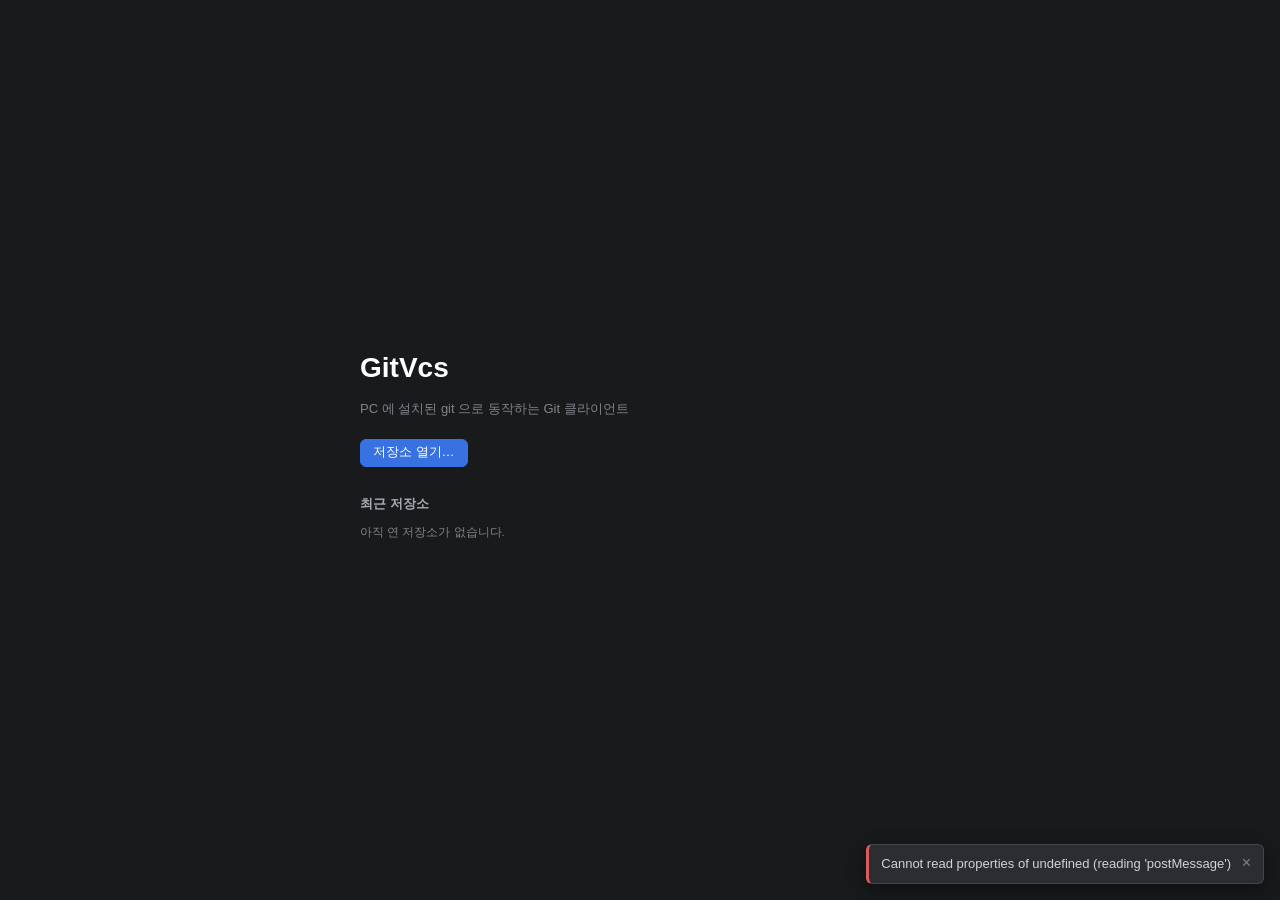
==== ui/index.html @ 4b3fb58c "Phase 4: merge conflict editor and in-progress operations - gitvcs-core: conflict marker parser (dif" ====
<!doctype html>
<html lang="ko" data-theme="dark">
<head>
  <meta charset="utf-8">
  <meta name="viewport" content="width=device-width, initial-scale=1">
  <title>GitVcs</title>
  <link rel="stylesheet" href="app.css">
</head>
<body>
  <!-- 시작 화면: 저장소가 열려 있지 않을 때 -->
  <section id="start" class="start" hidden>
    <div class="start-card">
      <h1>GitVcs</h1>
      <p class="muted">PC 에 설치된 git 으로 동작하는 Git 클라이언트</p>
      <div class="start-actions">
        <button id="start-open" class="btn primary">저장소 열기…</button>
      </div>
      <h2>최근 저장소</h2>
      <ul id="recent-list" class="recent-list"></ul>
      <p id="recent-empty" class="muted small" hidden>아직 연 저장소가 없습니다.</p>
    </div>
  </section>

  <!-- 저장소 화면 -->
  <section id="main" class="main" hidden>
    <header class="toolbar">
      <button id="repo-button" class="tb-repo" title="다른 저장소 열기">
        <span class="tb-label">저장소</span>
        <span id="repo-name" class="tb-value"></span>
      </button>
      <div class="tb-sep"></div>
      <div class="tb-branch" title="지금 브랜치">
        <span class="tb-label">브랜치</span>
        <span id="branch-name" class="tb-value"></span>
      </div>
      <div class="tb-center">
        <button id="act-refresh" class="tb-btn" title="새로고침 (F5)"><span class="ico">⟳</span><span>새로고침</span></button>
        <button id="act-fetch" class="tb-btn" title="원격에서 새 커밋 받아 오기 (작업 트리는 그대로)"><span class="ico">⇣</span><span>페치</span></button>
        <div class="tb-split">
          <button id="act-pull" class="tb-btn" title="풀"><span class="ico">↓</span><span>풀</span><span id="pull-badge" class="tb-badge" hidden></span></button>
          <button id="act-pull-mode" class="tb-caret" title="풀 방식 고르기">▾</button>
        </div>
        <button id="act-push" class="tb-btn" title="푸시"><span class="ico">↑</span><span>푸시</span><span id="push-badge" class="tb-badge" hidden></span></button>
        <div class="tb-sep"></div>
        <button id="act-branch" class="tb-btn" title="지금 커밋에서 새 브랜치"><span class="ico">⑂</span><span>브랜치</span></button>
        <button id="act-stash" class="tb-btn" title="작업 중 변경을 잠시 치워 두기"><span class="ico">⊟</span><span>Stash</span></button>
        <button id="act-pop" class="tb-btn" title="마지막 stash 되돌리기"><span class="ico">⊞</span><span>Pop</span></button>
        <div class="tb-sep"></div>
        <button id="act-terminal" class="tb-btn" title="이 저장소 폴더에서 터미널 열기"><span class="ico">⌨</span><span>터미널</span></button>
        <span id="fetch-info" class="tb-info muted small"></span>
      </div>
      <div class="tb-right">
        <button id="act-theme" class="tb-btn" title="다크·라이트 테마 바꾸기"><span class="ico">◐</span><span>테마</span></button>
      </div>
    </header>

    <div class="op-banner" id="op-banner" hidden></div>
    <div class="workspace">
      <aside class="sidebar" id="sidebar"></aside>
      <div class="splitter" data-split="sidebar"></div>

      <section class="graph-pane">
        <div class="graph-header">
          <div class="col col-refs">브랜치 / 태그</div>
          <div class="col col-graph" id="graph-header-graph">그래프</div>
          <div class="col col-msg">커밋 메시지</div>
          <div class="col col-author">작성자</div>
          <div class="col col-date">날짜</div>
          <div class="col col-sha">SHA</div>
        </div>
        <div class="graph-scroll" id="graph-scroll">
          <div class="graph-sizer" id="graph-sizer">
            <canvas id="graph-canvas"></canvas>
            <div class="graph-rows" id="graph-rows"></div>
          </div>
        </div>
        <div class="graph-empty" id="graph-empty" hidden>아직 커밋이 없습니다. 오른쪽에서 첫 커밋을 만들어 보세요.</div>
        <div class="diff-view" id="diff-view" hidden></div>
        <div class="diff-view merge-view" id="merge-view" hidden></div>
      </section>

      <div class="splitter" data-split="detail"></div>
      <aside class="detail" id="detail"></aside>
    </div>
  </section>

  <div id="toasts" class="toasts"></div>
  <div id="busy" class="busy" hidden><div class="spinner"></div><span id="busy-text"></span></div>

  <script type="module" src="app.js"></script>
</body>
</html>
---- ui/app.css ----
/* 색은 원본 패키지의 Themes/JetBrainsDark.tss·JetBrainsLight.tss 토큰을 그대로 옮겼다. */

:root,
:root[data-theme="dark"] {
  color-scheme: dark;
  --git-bg: #191a1c;
  --git-sidebar-bg: #26282c;
  --git-toolbar-bg: #191a1c;
  --git-header-bg: #26282c;
  --git-list-bg: #26282c;
  --git-text: #d1d3d9;
  --git-text-strong: #ffffff;
  --git-text-muted: #80838a;
  --git-text-secondary: #a8abb2;
  --git-border: #33353b;
  --git-divider: #33353b;
  --git-hover: #33353b;
  --git-pressed: #3c3f45;
  --git-selected: #2a4371;
  --git-selected-text: #d1d3d9;
  --git-current-row: #303238;
  --git-accent: #3871e1;
  --git-accent-hover: #3366cc;
  --git-accent-fg: #7aa7ff;
  --git-menu-bg: #2b2d30;
  --git-menu-border: #43454a;
  --git-menu-shadow: rgba(0, 0, 0, 0.45);
  --git-success: #5fb865;
  --git-warning: #d6ae58;
  --git-danger: #db5c5c;
  --git-success-soft: rgba(95, 184, 101, 0.24);
  --git-danger-soft: rgba(219, 92, 92, 0.26);
  --git-warning-soft: rgba(214, 174, 88, 0.22);
  --git-badge-bg: #33353b;
  --git-field-bg: #26282c;
  --git-field-border: #40434a;
  --git-button-bg: #26282c;
  --git-button-border: #40434a;
  --git-button-hover: #33353b;
  --git-state-modified: #70aeff;
  --git-state-added: #73bd79;
  --git-state-deleted: #80838a;
  --git-state-renamed: #6abec2;
  --git-state-untracked: #e88f89;
  --git-state-conflicted: #f75464;
  --git-state-text: #191a1c;
  --git-graph-bg: #191a1c;
  --git-graph-header-bg: #191a1c;
  --git-graph-header-border: #26282c;
  --git-graph-subject: #b0b3ba;
  --git-graph-date: #b4b7bd;
  --git-graph-pill-text: #ffffff;
  --git-graph-pill-tag: #c79a3a;
  --git-scroll-thumb: rgba(255, 255, 255, 0.18);
  --git-scroll-thumb-hover: rgba(255, 255, 255, 0.30);
  --git-diff-bg: #191a1c;
  --git-diff-added-line: #22352a;
  --git-diff-added-change: #33573c;
  --git-diff-removed-line: #3f2c2c;
  --git-diff-removed-change: #683837;
  --git-diff-hunk: #233042;
  --git-diff-hunk-text: #6f96f0;
  --git-diff-number: #4c4f56;
  --git-diff-text: #bcbec4;
  --git-diff-empty: #202124;
  --git-diff-added-sign: #73bd79;
  --git-diff-removed-sign: #f75464;
  --git-diff-split-border: #26282c;
  --git-count-added: #73bd79;
  --git-count-deleted: #e88f89;
  --git-accent-soft: rgba(56, 113, 225, 0.28);
  --git-menu-hover: #2e436e;
  --git-menu-hover-text: #dfe1e5;
}

:root[data-theme="light"] {
  color-scheme: light;
  --git-bg: #ffffff;
  --git-sidebar-bg: #f7f8fa;
  --git-toolbar-bg: #f7f8fa;
  --git-header-bg: #f7f8fa;
  --git-list-bg: #ffffff;
  --git-text: #000000;
  --git-text-strong: #000000;
  --git-text-muted: #6c707e;
  --git-text-secondary: #4e5260;
  --git-border: #ebecf0;
  --git-divider: #ebecf0;
  --git-hover: #dfe1e5;
  --git-pressed: #d3d5db;
  --git-selected: #d5e1ff;
  --git-selected-text: #000000;
  --git-current-row: #e9ebef;
  --git-accent: #3574f0;
  --git-accent-hover: #3369d6;
  --git-accent-fg: #1d55b8;
  --git-menu-bg: #ffffff;
  --git-menu-border: #dfe1e5;
  --git-menu-shadow: rgba(0, 0, 0, 0.12);
  --git-success: #208a3c;
  --git-warning: #a46704;
  --git-danger: #db3b4b;
  --git-success-soft: rgba(32, 138, 60, 0.12);
  --git-danger-soft: rgba(219, 59, 75, 0.12);
  --git-warning-soft: rgba(164, 103, 4, 0.12);
  --git-badge-bg: #ebecf0;
  --git-field-bg: #ffffff;
  --git-field-border: #c9ccd6;
  --git-button-bg: #ffffff;
  --git-button-border: #c9ccd6;
  --git-button-hover: #f0f1f3;
  --git-state-modified: #3574f0;
  --git-state-added: #208a3c;
  --git-state-deleted: #6c707e;
  --git-state-renamed: #078080;
  --git-state-untracked: #db3b4b;
  --git-state-conflicted: #d81b60;
  --git-state-text: #ffffff;
  --git-graph-bg: #ffffff;
  --git-graph-header-bg: #f7f8fa;
  --git-graph-header-border: #ebecf0;
  --git-graph-subject: #494b57;
  --git-graph-date: #6c707e;
  --git-graph-pill-text: #ffffff;
  --git-graph-pill-tag: #a46704;
  --git-scroll-thumb: rgba(0, 0, 0, 0.18);
  --git-scroll-thumb-hover: rgba(0, 0, 0, 0.30);
  --git-diff-bg: #ffffff;
  --git-diff-added-line: #eaf5ea;
  --git-diff-added-change: #bee6c1;
  --git-diff-removed-line: #fbebeb;
  --git-diff-removed-change: #f5c2c2;
  --git-diff-hunk: #edf3ff;
  --git-diff-hunk-text: #3574f0;
  --git-diff-number: #a8adbd;
  --git-diff-text: #080808;
  --git-diff-empty: #f7f8fa;
  --git-diff-added-sign: #208a3c;
  --git-diff-removed-sign: #db3b4b;
  --git-diff-split-border: #ebecf0;
  --git-count-added: #208a3c;
  --git-count-deleted: #db3b4b;
  --git-accent-soft: rgba(53, 116, 240, 0.12);
  --git-menu-hover: #d5e1ff;
  --git-menu-hover-text: #000000;
}

:root {
  --radius: 6px;
  --radius-small: 4px;
  --col-refs: 180px;
  --col-graph: 64px;
  --col-author: 130px;
  --col-date: 96px;
  --col-sha: 76px;
  --font: -apple-system, BlinkMacSystemFont, "Inter", "Segoe UI", "Malgun Gothic", "Apple SD Gothic Neo", sans-serif;
  --mono: "JetBrains Mono", "SF Mono", Menlo, Consolas, monospace;
}

* { box-sizing: border-box; }

html, body {
  margin: 0;
  height: 100%;
  overflow: hidden;
  background: var(--git-bg);
  color: var(--git-text);
  font: 13px/1.4 var(--font);
  -webkit-font-smoothing: antialiased;
  user-select: none;
  -webkit-user-select: none;
}

[hidden] { display: none !important; }
button { font: inherit; color: inherit; }
input, textarea { font: inherit; user-select: text; -webkit-user-select: text; }
.muted { color: var(--git-text-muted); }
.small { font-size: 11.5px; }
.mono { font-family: var(--mono); font-size: 12px; }
.warning { color: var(--git-warning); background: var(--git-warning-soft); padding: 6px 8px; border-radius: var(--radius-small); }

::-webkit-scrollbar { width: 10px; height: 10px; }
::-webkit-scrollbar-track { background: transparent; }
::-webkit-scrollbar-thumb { background: var(--git-scroll-thumb); border-radius: 5px; border: 2px solid transparent; background-clip: content-box; }
::-webkit-scrollbar-thumb:hover { background-color: var(--git-scroll-thumb-hover); }

/* ── 버튼·입력 ─────────────────────────────────────── */

.btn {
  height: 28px;
  padding: 0 12px;
  border: 1px solid var(--git-button-border);
  border-radius: var(--radius);
  background: var(--git-button-bg);
  cursor: pointer;
  white-space: nowrap;
}
.btn:hover:not(:disabled) { background: var(--git-button-hover); }
.btn:disabled { opacity: 0.45; cursor: default; }
.btn.primary { background: var(--git-accent); border-color: var(--git-accent); color: #fff; }
.btn.primary:hover:not(:disabled) { background: var(--git-accent-hover); }
.btn.small { height: 22px; padding: 0 8px; font-size: 11.5px; border-radius: var(--radius-small); }
.btn.success { color: var(--git-success); border-color: var(--git-success-soft); background: var(--git-success-soft); }
.btn.danger { color: var(--git-danger); border-color: var(--git-danger-soft); background: var(--git-danger-soft); }
.btn.wide { width: 100%; height: 32px; }
.link { border: 0; background: none; color: var(--git-accent-fg); cursor: pointer; padding: 0 4px; }

.field {
  width: 100%;
  padding: 6px 8px;
  border: 1px solid var(--git-field-border);
  border-radius: var(--radius);
  background: var(--git-field-bg);
  color: var(--git-text);
  outline: none;
  resize: vertical;
}
.field:focus { border-color: var(--git-accent); box-shadow: 0 0 0 1px var(--git-accent); }
.check { display: inline-flex; align-items: center; gap: 6px; cursor: pointer; font-size: 12px; }

/* ── 시작 화면 ─────────────────────────────────────── */

.start { height: 100%; display: flex; align-items: center; justify-content: center; }
.start-card { width: 560px; max-width: calc(100% - 32px); }
.start-card h1 { font-size: 28px; margin: 0 0 4px; color: var(--git-text-strong); }
.start-card h2 { font-size: 13px; margin: 28px 0 8px; color: var(--git-text-secondary); font-weight: 600; }
.start-actions { margin-top: 20px; display: flex; gap: 8px; }
.recent-list { list-style: none; margin: 0; padding: 0; border: 1px solid var(--git-border); border-radius: var(--radius); max-height: 420px; overflow: auto; }
.recent-list:empty { display: none; }
.recent-item { display: flex; align-items: center; gap: 10px; padding: 8px 10px; cursor: pointer; border-bottom: 1px solid var(--git-divider); }
.recent-item:last-child { border-bottom: 0; }
.recent-item:hover { background: var(--git-hover); }
.recent-icon { width: 28px; height: 28px; flex: none; border-radius: var(--radius); background: var(--git-accent); color: #fff; display: grid; place-items: center; font-weight: 700; }
.recent-text { flex: 1; min-width: 0; }
.recent-name { font-weight: 600; }
.recent-path { overflow: hidden; text-overflow: ellipsis; white-space: nowrap; }
.recent-remove { visibility: hidden; border: 0; background: none; color: var(--git-text-muted); font-size: 16px; cursor: pointer; width: 24px; height: 24px; border-radius: var(--radius-small); }
.recent-item:hover .recent-remove { visibility: visible; }
.recent-remove:hover { background: var(--git-pressed); color: var(--git-text); }

/* ── 저장소 화면 배치 ───────────────────────────────── */

.main { height: 100%; display: flex; flex-direction: column; }

.toolbar {
  height: 52px;
  flex: none;
  display: flex;
  align-items: center;
  gap: 6px;
  padding: 0 10px;
  background: var(--git-toolbar-bg);
  border-bottom: 1px solid var(--git-border);
}
.tb-repo, .tb-branch { display: flex; flex-direction: column; justify-content: center; padding: 4px 10px; border-radius: var(--radius); min-width: 0; }
.tb-repo { border: 0; background: none; cursor: pointer; text-align: left; }
.tb-repo:hover { background: var(--git-hover); }
.tb-label { font-size: 10.5px; color: var(--git-text-muted); }
.tb-value { font-weight: 600; color: var(--git-text-strong); white-space: nowrap; overflow: hidden; text-overflow: ellipsis; max-width: 240px; }
.tb-sep { width: 1px; height: 28px; background: var(--git-border); }
.tb-center { flex: 1; display: flex; justify-content: center; gap: 2px; }
.tb-right { display: flex; gap: 2px; }
.tb-btn {
  position: relative;
  display: flex; flex-direction: column; align-items: center; justify-content: center;
  min-width: 56px; height: 44px; padding: 0 8px;
  border: 0; border-radius: var(--radius); background: none; cursor: pointer;
  font-size: 11px; color: var(--git-text-secondary);
}
.tb-btn .ico { font-size: 17px; line-height: 20px; color: var(--git-text); }
.tb-btn:hover:not(:disabled) { background: var(--git-hover); }
.tb-btn:disabled { opacity: 0.4; cursor: default; }
.tb-badge { position: absolute; top: 2px; right: 0; padding: 0 5px; border-radius: 8px; background: var(--git-accent); color: #fff; font-size: 10px; line-height: 15px; }

.workspace { flex: 1; min-height: 0; display: flex; }
.sidebar { width: 220px; flex: none; overflow: auto; background: var(--git-sidebar-bg); padding: 8px 0; }
.detail { width: 380px; flex: none; overflow: hidden; display: flex; flex-direction: column; background: var(--git-sidebar-bg); }
.splitter { width: 1px; flex: none; background: var(--git-border); cursor: col-resize; position: relative; }
.splitter::after { content: ""; position: absolute; inset: 0 -3px; }

/* ── 사이드바 ─────────────────────────────────────── */

.side-group { margin-bottom: 10px; }
.side-title { display: flex; align-items: center; gap: 6px; padding: 4px 14px; font-size: 11px; font-weight: 600; color: var(--git-text-muted); text-transform: uppercase; letter-spacing: 0.04em; }
.count { display: inline-block; min-width: 18px; padding: 0 5px; border-radius: 8px; background: var(--git-badge-bg); color: var(--git-text-secondary); font-size: 10.5px; text-align: center; font-weight: 600; letter-spacing: 0; }
.side-item { display: flex; align-items: center; gap: 8px; padding: 3px 14px 3px 20px; cursor: pointer; white-space: nowrap; }
.side-item:hover { background: var(--git-hover); }
.side-item.current { font-weight: 600; color: var(--git-text-strong); }
.side-dot { width: 8px; height: 8px; border-radius: 50%; flex: none; }
.side-name { flex: 1; overflow: hidden; text-overflow: ellipsis; }
.side-check { color: var(--git-success); }

/* ── 커밋 그래프 ─────────────────────────────────────── */

.graph-pane { flex: 1; min-width: 0; display: flex; flex-direction: column; background: var(--git-graph-bg); position: relative; }
.graph-header, .grow {
  display: grid;
  grid-template-columns: var(--col-refs) var(--col-graph) minmax(120px, 1fr) var(--col-author) var(--col-date) var(--col-sha);
}
.graph-header { height: 28px; flex: none; align-items: center; background: var(--git-graph-header-bg); border-bottom: 1px solid var(--git-graph-header-border); font-size: 11px; color: var(--git-text-muted); }
.graph-header .col { padding: 0 8px; white-space: nowrap; overflow: hidden; }
.graph-scroll { flex: 1; overflow: auto; position: relative; outline: none; }
.graph-sizer { position: relative; min-height: 100%; }
#graph-canvas { position: sticky; top: 0; left: 0; display: block; pointer-events: none; z-index: 1; }
.graph-rows { position: absolute; inset: 0; }
.grow { position: absolute; left: 0; right: 0; height: 32px; align-items: center; cursor: default; }
.grow:hover { background: var(--git-hover); }
.grow.selected { background: var(--git-selected); color: var(--git-selected-text); }
.grow .col { padding: 0 8px; white-space: nowrap; overflow: hidden; text-overflow: ellipsis; }
.grow .col-msg { color: var(--git-graph-subject); }
.grow.selected .col-msg, .grow.head .col-msg { color: var(--git-text-strong); }
.grow .col-author, .grow .col-sha { color: var(--git-text-muted); }
.grow .col-date { color: var(--git-graph-date); font-size: 12px; }
.grow.wip .col-msg { display: flex; gap: 10px; align-items: center; }
.wip-label { color: var(--git-text-muted); font-style: italic; }
.wip-count { padding: 1px 7px; border-radius: 9px; background: var(--git-badge-bg); color: var(--git-text-secondary); font-size: 11px; }
.graph-empty { position: absolute; top: 120px; left: 0; right: 0; text-align: center; color: var(--git-text-muted); pointer-events: none; }

.col-refs { display: flex; align-items: center; gap: 4px; }
.ref-pill {
  --pill: var(--git-accent);
  max-width: 140px; overflow: hidden; text-overflow: ellipsis; white-space: nowrap;
  padding: 1px 7px; border-radius: var(--radius-small);
  border: 1px solid var(--pill);
  background: color-mix(in srgb, var(--pill) 30%, transparent);
  color: var(--git-text-strong); font-size: 11.5px; line-height: 17px;
}
.ref-head { background: var(--pill); color: #fff; font-weight: 600; }
.ref-tag { border-color: var(--git-graph-pill-tag); background: color-mix(in srgb, var(--git-graph-pill-tag) 25%, transparent); }
.ref-more { font-size: 11px; color: var(--git-text-muted); }

/* ── 오른쪽 패널: 스테이징 ───────────────────────────── */

.panel-title { flex: none; display: flex; justify-content: space-between; align-items: baseline; padding: 10px 12px 8px; font-weight: 600; border-bottom: 1px solid var(--git-divider); }
.detail > .warning { margin: 8px 12px 0; }
.staging-lists { flex: 1; min-height: 0; display: flex; flex-direction: column; }
.stage-section { flex: 1; min-height: 80px; display: flex; flex-direction: column; border-bottom: 1px solid var(--git-divider); }
.stage-header { flex: none; display: flex; align-items: center; justify-content: space-between; padding: 6px 12px; }
.stage-title { display: flex; align-items: center; gap: 6px; font-weight: 600; font-size: 12px; }
.stage-files { flex: 1; overflow: auto; padding-bottom: 4px; }
.empty { padding: 8px 12px; }
.file-row { display: flex; align-items: center; gap: 6px; height: 26px; padding: 0 8px 0 12px; white-space: nowrap; }
.file-row:hover { background: var(--git-hover); }
.state-badge { width: 16px; height: 16px; flex: none; border-radius: 3px; display: grid; place-items: center; font-size: 10px; font-weight: 700; color: var(--git-state-text); }
.state-modified { background: var(--git-state-modified); }
.state-added { background: var(--git-state-added); }
.state-deleted { background: var(--git-state-deleted); }
.state-renamed { background: var(--git-state-renamed); }
.state-untracked { background: var(--git-state-untracked); }
.state-conflicted { background: var(--git-state-conflicted); }
.file-name { flex: none; max-width: 60%; overflow: hidden; text-overflow: ellipsis; }
.file-dir { flex: 1; min-width: 0; overflow: hidden; text-overflow: ellipsis; color: var(--git-text-muted); font-size: 11.5px; direction: rtl; text-align: left; }
/* visibility 로 숨기면 마우스가 막 올라온 첫 클릭이 버튼에 닿지 않는다 — 투명하게만 둔다. */
.row-action { opacity: 0; flex: none; height: 20px; padding: 0 8px; border-radius: var(--radius-small); border: 0; cursor: pointer; font-size: 11px; }
.row-action.success { background: var(--git-success); color: #fff; }
.row-action.danger { background: var(--git-danger); color: #fff; }
.file-row:hover .row-action, .row-action:focus-visible { opacity: 1; }

.commit-box { flex: none; display: flex; flex-direction: column; gap: 8px; padding: 10px 12px 12px; border-top: 1px solid var(--git-border); }
.commit-box-title { display: flex; justify-content: space-between; align-items: center; font-weight: 600; }
.summary-wrap { position: relative; }
.summary-wrap .field { padding-right: 36px; }
.counter { position: absolute; right: 8px; top: 7px; }

/* ── 오른쪽 패널: 커밋 정보 ───────────────────────────── */

.commit-detail { flex: 1; overflow: auto; padding: 12px; display: flex; flex-direction: column; gap: 10px; }
.detail-subject { margin: 0; font-size: 15px; color: var(--git-text-strong); user-select: text; -webkit-user-select: text; }
.detail-body { margin: 0; white-space: pre-wrap; font: inherit; color: var(--git-text-secondary); user-select: text; -webkit-user-select: text; }
.detail-author { display: flex; align-items: center; gap: 10px; }
.avatar { width: 32px; height: 32px; border-radius: 50%; color: #fff; display: grid; place-items: center; font-weight: 700; font-size: 12px; flex: none; }
.commit-detail .stage-header { padding: 6px 0 0; }
.commit-detail .file-row { padding-left: 0; }

/* ── 알림·작업 중 ───────────────────────────────────── */

.toasts { position: fixed; right: 16px; bottom: 16px; display: flex; flex-direction: column; gap: 8px; z-index: 10; max-width: min(480px, calc(100% - 32px)); }
.toast { position: relative; padding: 10px 32px 10px 12px; border-radius: var(--radius); background: var(--git-menu-bg); border: 1px solid var(--git-menu-border); box-shadow: 0 6px 20px var(--git-menu-shadow); user-select: text; -webkit-user-select: text; }
.toast.error { border-left: 3px solid var(--git-danger); }
.toast.success { border-left: 3px solid var(--git-success); }
.toast-text { white-space: pre-wrap; word-break: break-word; max-height: 200px; overflow: auto; }
.toast-hint { margin-top: 6px; color: var(--git-warning); font-size: 12px; }
.toast-close { position: absolute; top: 6px; right: 6px; border: 0; background: none; cursor: pointer; color: var(--git-text-muted); font-size: 16px; }

.busy { position: fixed; left: 50%; top: 62px; transform: translateX(-50%); display: flex; align-items: center; gap: 8px; padding: 6px 12px; border-radius: 16px; background: var(--git-menu-bg); border: 1px solid var(--git-menu-border); box-shadow: 0 4px 12px var(--git-menu-shadow); z-index: 10; font-size: 12px; }
.spinner { width: 12px; height: 12px; border-radius: 50%; border: 2px solid var(--git-text-muted); border-top-color: var(--git-accent); animation: spin 0.8s linear infinite; }
@keyframes spin { to { transform: rotate(360deg); } }

/* ── 2단계: 도구 막대 페치·풀 ─────────────────────────── */

.tb-split { display: flex; align-items: stretch; }
.tb-caret { width: 16px; border: 0; background: none; border-radius: var(--radius); cursor: pointer; color: var(--git-text-muted); font-size: 10px; }
.tb-caret:hover:not(:disabled) { background: var(--git-hover); }
.tb-caret:disabled { opacity: 0.4; }
.tb-info { align-self: center; padding: 0 6px; white-space: nowrap; }
.warning-text { color: var(--git-warning); }
.error-text { color: var(--git-danger); white-space: pre-wrap; }
.file-row { cursor: default; }
.file-row.active { background: var(--git-selected); color: var(--git-selected-text); }
.row-action.plain { background: var(--git-badge-bg); color: var(--git-text-secondary); margin-right: 2px; }
.btn.tiny { height: 19px; padding: 0 7px; font-size: 11px; border-radius: var(--radius-small); }
.btn.danger-strong { background: var(--git-danger); border-color: var(--git-danger); color: #fff; }
.icon-btn { width: 26px; height: 26px; border: 0; border-radius: var(--radius); background: none; cursor: pointer; color: var(--git-text-muted); }
.icon-btn:hover { background: var(--git-hover); color: var(--git-text); }

/* ── diff 보기 ──────────────────────────────────────── */

.diff-view { position: absolute; inset: 0; z-index: 3; display: flex; flex-direction: column; background: var(--git-diff-bg); }
.diff-header { flex: none; display: flex; align-items: center; justify-content: space-between; gap: 10px; padding: 6px 10px; border-bottom: 1px solid var(--git-border); background: var(--git-header-bg); }
.diff-title { display: flex; align-items: center; gap: 8px; min-width: 0; }
.diff-mode { flex: none; padding: 1px 7px; border-radius: var(--radius-small); font-size: 11px; font-weight: 600; background: var(--git-badge-bg); }
.mode-unstaged { color: var(--git-warning); }
.mode-staged { color: var(--git-success); }
.mode-commit { color: var(--git-accent-fg); }
.diff-path { font-weight: 600; overflow: hidden; text-overflow: ellipsis; white-space: nowrap; direction: rtl; text-align: left; }
.diff-count { flex: none; font-family: var(--mono); font-size: 12px; }
.diff-count .plus { color: var(--git-count-added); }
.diff-count .minus { color: var(--git-count-deleted); }
.diff-tools { flex: none; display: flex; align-items: center; gap: 6px; }
.seg { display: flex; border: 1px solid var(--git-button-border); border-radius: var(--radius); overflow: hidden; }
.seg button { height: 22px; padding: 0 9px; border: 0; background: var(--git-button-bg); cursor: pointer; font-size: 11.5px; }
.seg button.on { background: var(--git-accent); color: #fff; }
.diff-selection { flex: none; display: flex; align-items: center; gap: 6px; min-height: 30px; padding: 4px 10px; border-bottom: 1px solid var(--git-divider); }
.diff-empty { padding: 24px; text-align: center; }
.diff-body { flex: 1; overflow: auto; font-family: var(--mono); font-size: 12.5px; line-height: 20px; color: var(--git-diff-text); tab-size: 4; user-select: text; -webkit-user-select: text; }
.diff-body .ln { flex: none; width: 48px; padding-right: 8px; text-align: right; color: var(--git-diff-number); user-select: none; -webkit-user-select: none; }
.diff-body .mk { flex: none; width: 16px; text-align: center; user-select: none; -webkit-user-select: none; }
.diff-body .tx { white-space: pre; padding-right: 16px; }
.dl { display: flex; min-width: max-content; }
.dl-hunk { display: flex; align-items: center; justify-content: space-between; gap: 12px; min-width: 100%; padding: 2px 10px; background: var(--git-diff-hunk); color: var(--git-diff-hunk-text); position: sticky; left: 0; }
.hunk-text { white-space: pre; overflow: hidden; text-overflow: ellipsis; }
.hunk-actions { display: flex; gap: 4px; font-family: var(--font); }
.dl.dl-added, .tx.dl-added, .ln.dl-added { background: var(--git-diff-added-line); }
.dl.dl-removed, .tx.dl-removed, .ln.dl-removed { background: var(--git-diff-removed-line); }
.dl-added .mk { color: var(--git-diff-added-sign); }
.dl-removed .mk { color: var(--git-diff-removed-sign); }
.dl-added .chg, .tx.dl-added .chg { background: var(--git-diff-added-change); border-radius: 2px; }
.dl-removed .chg, .tx.dl-removed .chg { background: var(--git-diff-removed-change); border-radius: 2px; }
.dl-meta { color: var(--git-text-muted); font-style: italic; }
[data-i] { cursor: pointer; }
.dl[data-i]:hover, .tx[data-i]:hover { filter: brightness(1.15); }
.dl.picked, .tx.picked { box-shadow: inset 3px 0 0 var(--git-accent); background-image: linear-gradient(var(--git-accent-soft), var(--git-accent-soft)); }
.diff-body.split { display: block; }
.sl { display: grid; grid-template-columns: 48px minmax(0, 1fr) 48px minmax(0, 1fr); }
.sl.dl-hunk { display: flex; }
.sl .tx { overflow: hidden; text-overflow: ellipsis; }
.sl > .ln:nth-child(3) { border-left: 1px solid var(--git-diff-split-border); }
.sx-empty { background: var(--git-diff-empty); }

/* ── 창·메뉴 ─────────────────────────────────────────── */

.modal-backdrop { position: fixed; inset: 0; z-index: 20; display: grid; place-items: center; background: rgba(0, 0, 0, 0.35); }
.modal { width: 440px; max-width: calc(100% - 32px); max-height: calc(100% - 48px); overflow: auto; display: flex; flex-direction: column; gap: 12px; padding: 18px; border-radius: 10px; background: var(--git-menu-bg); border: 1px solid var(--git-menu-border); box-shadow: 0 12px 40px var(--git-menu-shadow); }
.modal-title { font-size: 15px; font-weight: 700; color: var(--git-text-strong); }
.modal-message { white-space: pre-wrap; word-break: break-word; color: var(--git-text-secondary); user-select: text; -webkit-user-select: text; }
.modal-field { display: flex; flex-direction: column; gap: 4px; }
.modal-label { font-size: 12px; font-weight: 600; }
.modal-check { margin: 2px 0; }
.modal-error { color: var(--git-danger); font-size: 12px; }
.modal-actions { display: flex; justify-content: flex-end; gap: 8px; margin-top: 4px; }
select.field { height: 30px; }
.menu { position: fixed; z-index: 30; min-width: 200px; padding: 4px; border-radius: 8px; background: var(--git-menu-bg); border: 1px solid var(--git-menu-border); box-shadow: 0 8px 24px var(--git-menu-shadow); }
.menu-item { display: block; width: 100%; text-align: left; padding: 5px 10px; border: 0; border-radius: 5px; background: none; cursor: pointer; white-space: nowrap; }
.menu-item:hover:not(:disabled) { background: var(--git-menu-hover); color: var(--git-menu-hover-text); }
.menu-item:disabled { opacity: 0.4; cursor: default; }
.menu-item.danger { color: var(--git-danger); }
.menu-sep { height: 1px; margin: 4px 6px; background: var(--git-menu-border); }

/* ── 3단계: 사이드바 ─────────────────────────────────── */

.side-title { cursor: pointer; user-select: none; }
.side-title:hover { color: var(--git-text); }
.chev { width: 10px; display: inline-block; font-size: 9px; }
.side-add { margin-left: auto; width: 18px; height: 18px; border: 0; border-radius: 4px; background: none; color: var(--git-text-muted); cursor: pointer; font-size: 14px; line-height: 16px; }
.side-add:hover { background: var(--git-hover); color: var(--git-text); }
.side-group .side-group { margin: 0; }
.side-group .side-group .side-title { padding-left: 24px; text-transform: none; letter-spacing: 0; }
.side-track { display: flex; gap: 4px; font-size: 11px; }
.side-track .ahead { color: var(--git-success); }
.side-track .behind { color: var(--git-warning); }
.side-track .gone { color: var(--git-danger); }
.side-empty { padding: 2px 24px; }

/* ── 4단계: 병합 충돌 ─────────────────────────────────── */

.op-banner { flex: none; display: flex; align-items: center; gap: 8px; padding: 6px 12px; background: var(--git-warning-soft); border-bottom: 1px solid var(--git-border); }
.op-text { flex: 1; min-width: 0; }
.op-text strong { color: var(--git-warning); margin-right: 4px; }
.row-action.conflict { background: var(--git-state-conflicted); color: #fff; opacity: 1; }
.mode-conflict { color: var(--git-state-conflicted); }
.merge-view { display: flex; flex-direction: column; }
.merge-top { flex: 1.2; min-height: 0; display: grid; grid-template-columns: 1fr 1fr; border-bottom: 1px solid var(--git-border); }
.merge-bottom { flex: 1; min-height: 0; display: flex; flex-direction: column; }
.mpane { min-width: 0; min-height: 0; display: flex; flex-direction: column; }
.pane-a { border-right: 1px solid var(--git-border); }
.mpane-title { flex: none; padding: 4px 10px; font-size: 11.5px; font-weight: 600; color: var(--git-text-secondary); background: var(--git-header-bg); border-bottom: 1px solid var(--git-divider); }
.pane-a .mpane-title { color: var(--git-accent-fg); }
.pane-b .mpane-title { color: var(--git-success); }
.mpane-body { flex: 1; overflow: auto; font-family: var(--mono); font-size: 12.5px; line-height: 20px; }
.mrow { display: flex; min-height: 20px; white-space: pre; min-width: max-content; }
.mrow.common { color: var(--git-text-muted); padding-left: 22px; }
.mrow.mhead { position: sticky; left: 0; gap: 10px; align-items: center; padding: 1px 8px; font-family: var(--font); font-size: 11.5px; background: var(--git-diff-hunk); color: var(--git-diff-hunk-text); border-top: 1px solid var(--git-border); }
.mrow.mhead.current { box-shadow: inset 3px 0 0 var(--git-warning); }
.morder { color: var(--git-warning); }
.mrow.mline { cursor: pointer; }
.mrow.mline:hover { filter: brightness(1.2); }
.side-a.mline { background: color-mix(in srgb, var(--git-accent) 10%, transparent); }
.side-b.mline { background: color-mix(in srgb, var(--git-success) 10%, transparent); }
.side-a.mline.on { background: color-mix(in srgb, var(--git-accent) 30%, transparent); }
.side-b.mline.on { background: color-mix(in srgb, var(--git-success) 30%, transparent); }
.mrow.pad { background: var(--git-diff-empty); }
.mmark { width: 22px; flex: none; text-align: center; color: var(--git-text-strong); }
.moutput { flex: 1; width: 100%; resize: none; border: 0; outline: none; padding: 6px 10px; background: var(--git-diff-bg); color: var(--git-diff-text); font-family: var(--mono); font-size: 12.5px; line-height: 20px; white-space: pre; tab-size: 4; }
.merge-simple { padding: 32px; display: flex; flex-direction: column; gap: 6px; align-items: flex-start; }
.merge-simple-actions { display: flex; gap: 8px; margin-top: 8px; }
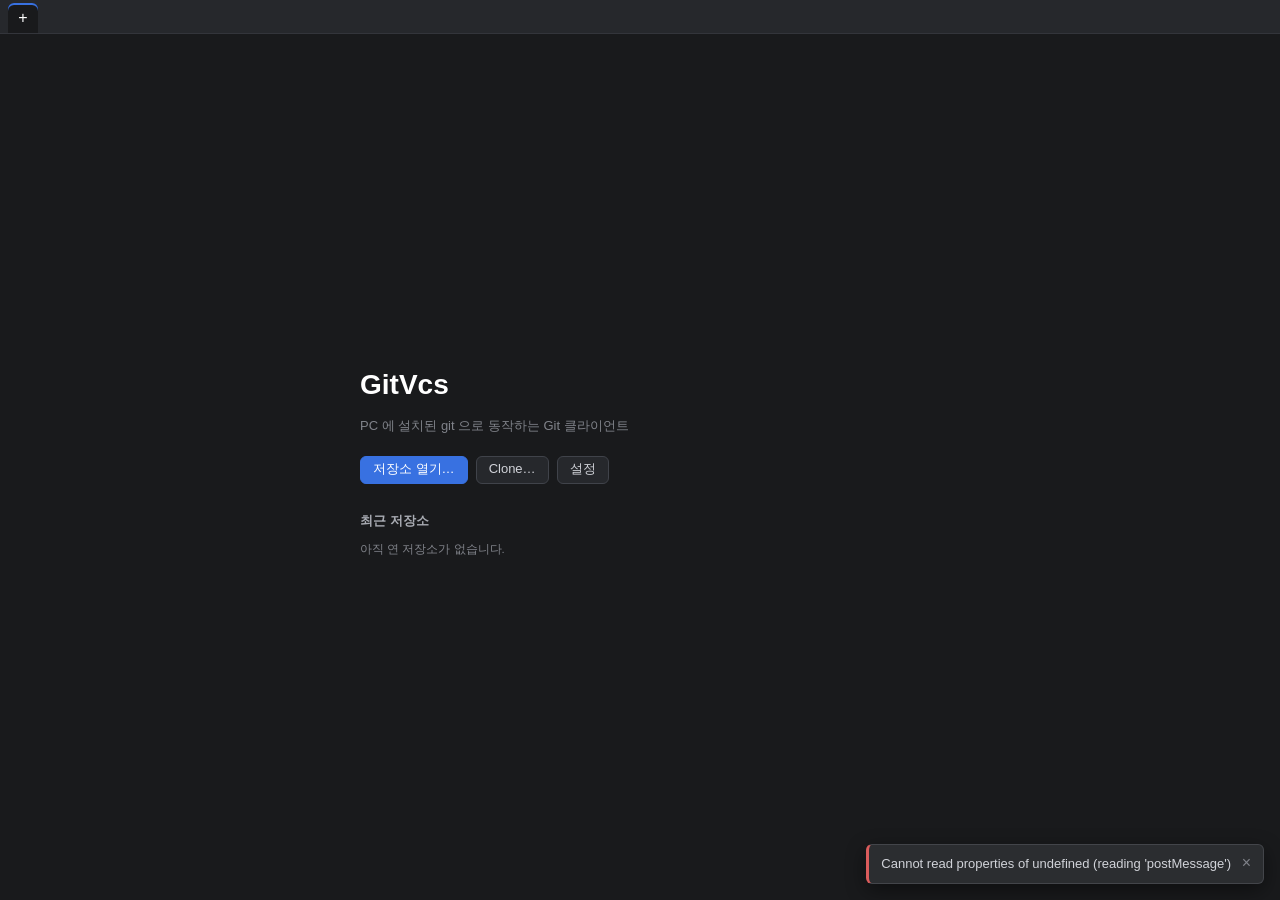
==== commit b61a3c6c: "Phase 5: repository tabs, clone, settings with SSL, remote login - gitvcs-core: login module ported " ====
--- a/ui/index.html
+++ b/ui/index.html
@@ -7,6 +7,7 @@
   <link rel="stylesheet" href="app.css">
 </head>
 <body>
+  <nav id="tabs" class="tabs"></nav>
   <!-- 시작 화면: 저장소가 열려 있지 않을 때 -->
   <section id="start" class="start" hidden>
     <div class="start-card">
@@ -14,6 +15,8 @@
       <p class="muted">PC 에 설치된 git 으로 동작하는 Git 클라이언트</p>
       <div class="start-actions">
         <button id="start-open" class="btn primary">저장소 열기…</button>
+        <button id="start-clone" class="btn">Clone…</button>
+        <button id="start-settings" class="btn">설정</button>
       </div>
       <h2>최근 저장소</h2>
       <ul id="recent-list" class="recent-list"></ul>
@@ -50,6 +53,7 @@
         <span id="fetch-info" class="tb-info muted small"></span>
       </div>
       <div class="tb-right">
+        <button id="act-settings" class="tb-btn" title="설정 (SSL 인증서·풀 방식·자동 페치…)"><span class="ico">⚙</span><span>설정</span></button>
         <button id="act-theme" class="tb-btn" title="다크·라이트 테마 바꾸기"><span class="ico">◐</span><span>테마</span></button>
       </div>
     </header>
--- a/ui/app.css
+++ b/ui/app.css
@@ -513,3 +513,29 @@
 .moutput { flex: 1; width: 100%; resize: none; border: 0; outline: none; padding: 6px 10px; background: var(--git-diff-bg); color: var(--git-diff-text); font-family: var(--mono); font-size: 12.5px; line-height: 20px; white-space: pre; tab-size: 4; }
 .merge-simple { padding: 32px; display: flex; flex-direction: column; gap: 6px; align-items: flex-start; }
 .merge-simple-actions { display: flex; gap: 8px; margin-top: 8px; }
+
+/* ── 5단계: 탭·설정·clone·로그인 ─────────────────────── */
+
+body { display: flex; flex-direction: column; }
+.start, .main { flex: 1; min-height: 0; height: auto; }
+.tabs { flex: none; display: flex; align-items: flex-end; gap: 2px; height: 34px; padding: 4px 8px 0; background: var(--git-sidebar-bg); border-bottom: 1px solid var(--git-border); overflow-x: auto; }
+.tabs:empty { display: none; }
+.tab { display: flex; align-items: center; gap: 6px; max-width: 220px; height: 30px; padding: 0 6px 0 12px; border-radius: 6px 6px 0 0; color: var(--git-text-secondary); cursor: default; }
+.tab:hover { background: var(--git-hover); }
+.tab.active { background: var(--git-bg); color: var(--git-text-strong); font-weight: 600; box-shadow: inset 0 2px 0 var(--git-accent); }
+.tab-name { overflow: hidden; text-overflow: ellipsis; white-space: nowrap; }
+.tab-close { width: 18px; height: 18px; border: 0; border-radius: 4px; background: none; color: var(--git-text-muted); cursor: pointer; visibility: hidden; }
+.tab:hover .tab-close, .tab.active .tab-close { visibility: visible; }
+.tab-close:hover { background: var(--git-pressed); color: var(--git-text); }
+.tab-new { width: 30px; height: 30px; border: 0; border-radius: 6px 6px 0 0; background: none; color: var(--git-text-muted); cursor: pointer; font-size: 16px; }
+.tab-new:hover { background: var(--git-hover); }
+.tab-new.active { background: var(--git-bg); color: var(--git-text-strong); box-shadow: inset 0 2px 0 var(--git-accent); }
+.row { display: flex; gap: 6px; align-items: center; }
+.row > .field { flex: 1; min-width: 0; }
+.modal.wide { width: 560px; }
+.modal.settings { width: 640px; max-height: calc(100% - 48px); }
+.settings-body { overflow: auto; display: flex; flex-direction: column; gap: 18px; padding-right: 4px; }
+.settings-section { display: flex; flex-direction: column; gap: 8px; }
+.settings-section h3 { margin: 0; font-size: 13px; color: var(--git-text-strong); border-bottom: 1px solid var(--git-divider); padding-bottom: 4px; }
+.success-text { color: var(--git-success); }
+input.field[readonly] { color: var(--git-text-secondary); background: var(--git-badge-bg); }
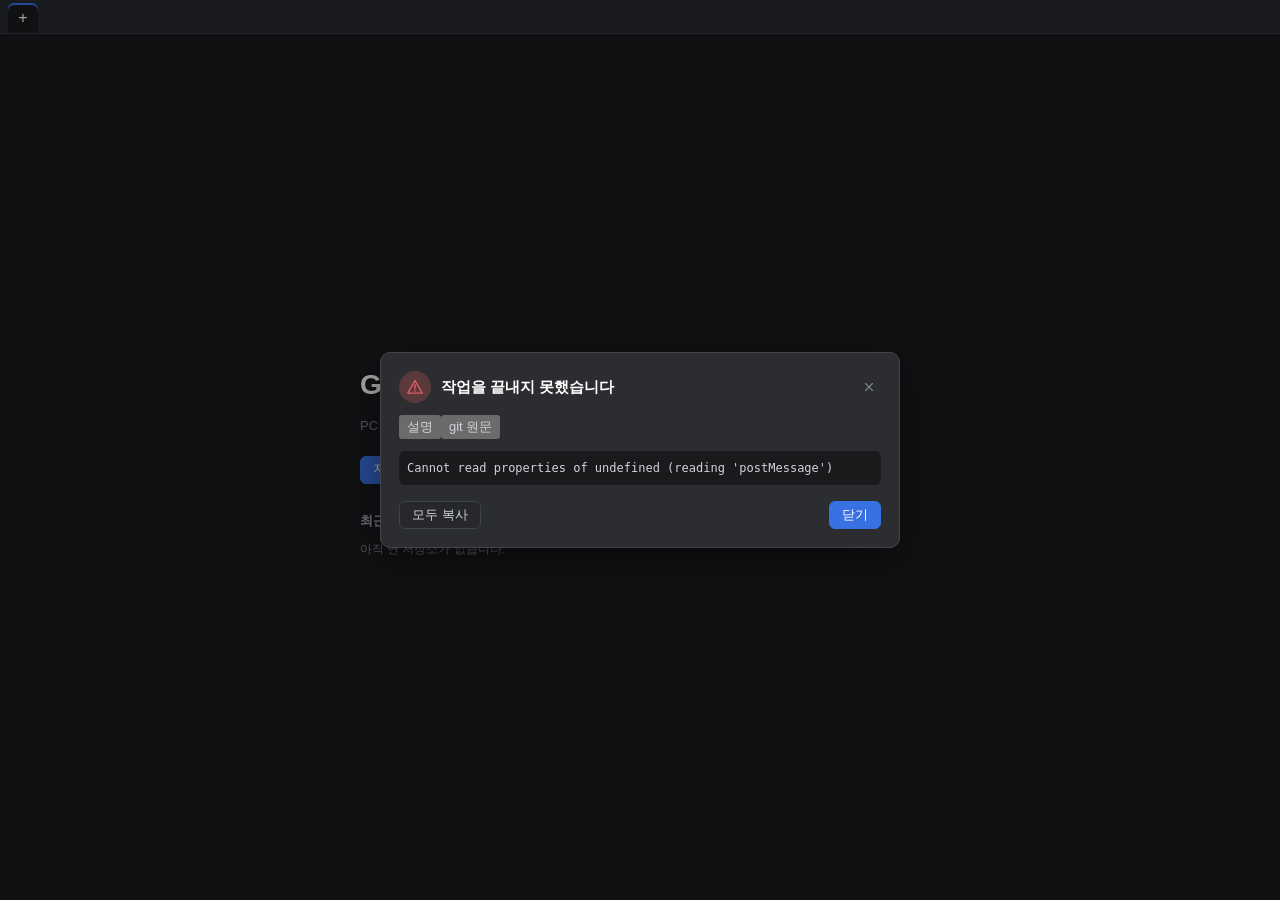
==== commit 2e4511d2: "1.0.0 M1-M5: graph, frame, staging/diff, tools, layouts; GitHub core M1 commit graph - Port GitGraph" ====
--- a/ui/index.html
+++ b/ui/index.html
@@ -13,6 +13,7 @@
     <div class="start-card">
       <h1>GitVcs</h1>
       <p class="muted">PC 에 설치된 git 으로 동작하는 Git 클라이언트</p>
+      <div class="notice" id="start-notice" hidden></div>
       <div class="start-actions">
         <button id="start-open" class="btn primary">저장소 열기…</button>
         <button id="start-clone" class="btn">Clone…</button>
@@ -26,66 +27,34 @@
 
   <!-- 저장소 화면 -->
   <section id="main" class="main" hidden>
-    <header class="toolbar">
-      <button id="repo-button" class="tb-repo" title="다른 저장소 열기">
-        <span class="tb-label">저장소</span>
-        <span id="repo-name" class="tb-value"></span>
-      </button>
-      <div class="tb-sep"></div>
-      <div class="tb-branch" title="지금 브랜치">
-        <span class="tb-label">브랜치</span>
-        <span id="branch-name" class="tb-value"></span>
-      </div>
-      <div class="tb-center">
-        <button id="act-refresh" class="tb-btn" title="새로고침 (F5)"><span class="ico">⟳</span><span>새로고침</span></button>
-        <button id="act-fetch" class="tb-btn" title="원격에서 새 커밋 받아 오기 (작업 트리는 그대로)"><span class="ico">⇣</span><span>페치</span></button>
-        <div class="tb-split">
-          <button id="act-pull" class="tb-btn" title="풀"><span class="ico">↓</span><span>풀</span><span id="pull-badge" class="tb-badge" hidden></span></button>
-          <button id="act-pull-mode" class="tb-caret" title="풀 방식 고르기">▾</button>
-        </div>
-        <button id="act-push" class="tb-btn" title="푸시"><span class="ico">↑</span><span>푸시</span><span id="push-badge" class="tb-badge" hidden></span></button>
-        <div class="tb-sep"></div>
-        <button id="act-branch" class="tb-btn" title="지금 커밋에서 새 브랜치"><span class="ico">⑂</span><span>브랜치</span></button>
-        <button id="act-stash" class="tb-btn" title="작업 중 변경을 잠시 치워 두기"><span class="ico">⊟</span><span>Stash</span></button>
-        <button id="act-pop" class="tb-btn" title="마지막 stash 되돌리기"><span class="ico">⊞</span><span>Pop</span></button>
-        <div class="tb-sep"></div>
-        <button id="act-terminal" class="tb-btn" title="이 저장소 폴더에서 터미널 열기"><span class="ico">⌨</span><span>터미널</span></button>
-        <span id="fetch-info" class="tb-info muted small"></span>
-      </div>
-      <div class="tb-right">
-        <button id="act-settings" class="tb-btn" title="설정 (SSL 인증서·풀 방식·자동 페치…)"><span class="ico">⚙</span><span>설정</span></button>
-        <button id="act-theme" class="tb-btn" title="다크·라이트 테마 바꾸기"><span class="ico">◐</span><span>테마</span></button>
-      </div>
-    </header>
+    <header class="toolbar" id="toolbar"></header>
 
     <div class="op-banner" id="op-banner" hidden></div>
-    <div class="workspace">
+    <div class="workspace" id="workspace">
+      <nav class="rail" id="rail" hidden></nav>
       <aside class="sidebar" id="sidebar"></aside>
       <div class="splitter" data-split="sidebar"></div>
 
       <section class="graph-pane">
-        <div class="graph-header">
-          <div class="col col-refs">브랜치 / 태그</div>
-          <div class="col col-graph" id="graph-header-graph">그래프</div>
-          <div class="col col-msg">커밋 메시지</div>
-          <div class="col col-author">작성자</div>
-          <div class="col col-date">날짜</div>
-          <div class="col col-sha">SHA</div>
-        </div>
-        <div class="graph-scroll" id="graph-scroll">
+        <div class="graph-header" id="graph-header"></div>
+        <div class="graph-scroll" id="graph-scroll" tabindex="0">
           <div class="graph-sizer" id="graph-sizer">
             <canvas id="graph-canvas"></canvas>
             <div class="graph-rows" id="graph-rows"></div>
           </div>
         </div>
+        <div class="graph-search" id="graph-search" hidden></div>
         <div class="graph-empty" id="graph-empty" hidden>아직 커밋이 없습니다. 오른쪽에서 첫 커밋을 만들어 보세요.</div>
         <div class="diff-view" id="diff-view" hidden></div>
         <div class="diff-view merge-view" id="merge-view" hidden></div>
+        <div class="diff-view tool-view" id="tool-view" hidden></div>
       </section>
 
       <div class="splitter" data-split="detail"></div>
       <aside class="detail" id="detail"></aside>
+      <div class="skeleton" id="skeleton" hidden></div>
     </div>
+    <footer class="footer" id="footer"></footer>
   </section>
 
   <div id="toasts" class="toasts"></div>
--- a/ui/app.css
+++ b/ui/app.css
@@ -71,6 +71,52 @@
   --git-accent-soft: rgba(56, 113, 225, 0.28);
   --git-menu-hover: #2e436e;
   --git-menu-hover-text: #dfe1e5;
+  --git-scroll-thumb-active: rgba(255,255,255,0.42);
+  --git-action-icon: #d1d3d9;
+  --git-skeleton: rgba(255, 255, 255, 0.16);
+  --git-connect-card: #212226;
+  --git-connect-card-border: rgba(255, 255, 255, 0.08);
+  --git-connect-card-highlight: rgba(255, 255, 255, 0.18);
+  --git-connect-code-cell: rgba(255, 255, 255, 0.05);
+  --git-row-alt: rgba(0,0,0,0);
+  --git-accent-text: #ffffff;
+  --git-section-count: #7aa7ff;
+  --git-shadow-large: rgba(0,0,0,0.28);
+  --git-shadow-small: rgba(0,0,0,0.24);
+  --git-success-strong: #5fb865;
+  --git-success-strong-pressed: #4f9d55;
+  --git-danger-strong: #db5c5c;
+  --git-danger-strong-pressed: #c24c4c;
+  --git-warning-strong: #d6ae58;
+  --git-warning-strong-pressed: #bf9a4a;
+  --git-on-strong: #ffffff;
+  --git-refs: #3876fd;
+  --git-radius: 6px;
+  --git-radius-small: 4px;
+  --git-graph-lane-bg: #26282c;
+  --git-graph-lane-text: #d1d3d9;
+  --git-graph-pill-bg: #233558;
+  --git-graph-pill-head: #2f6b3a;
+  --git-graph-empty: #6a6d74;
+  --git-graph-tooltip-bg: #26282c;
+  --git-graph-tooltip-text: #d1d3d9;
+  --git-graph-selection: #d1d3d9;
+  --git-graph-search: #d6ae58;
+  --git-graph-head: #5fb865;
+  --git-graph-date-band: rgba(255,255,255,0.06);
+  --git-graph-shadow: rgba(0,0,0,0.35);
+  --git-graph-truncated: rgba(128,131,138,0.5);
+  --git-diff-gutter: #191a1c;
+  --git-diff-text-selection: rgba(33,66,131,0.95);
+  --git-code-keyword: #cf8e6d;
+  --git-code-string: #6aab73;
+  --git-code-number: #2aacb8;
+  --git-code-comment: #7a7e85;
+  --git-code-key: #c77dbb;
+  --git-editor-current-line: rgba(255,255,255,0.045);
+  --git-editor-indent-guide: rgba(255,255,255,0.09);
+  --git-editor-caret: #cecfd2;
+  --git-editor-number-current: #a1a3ab;
 }
 
 :root[data-theme="light"] {
@@ -143,16 +189,57 @@
   --git-accent-soft: rgba(53, 116, 240, 0.12);
   --git-menu-hover: #d5e1ff;
   --git-menu-hover-text: #000000;
+  --git-scroll-thumb-active: rgba(0,0,0,0.42);
+  --git-action-icon: #5e6270;
+  --git-skeleton: rgba(0, 0, 0, 0.13);
+  --git-connect-card: #ffffff;
+  --git-connect-card-border: rgba(0, 0, 0, 0.08);
+  --git-connect-card-highlight: rgba(0, 0, 0, 0.2);
+  --git-connect-code-cell: rgba(0, 0, 0, 0.03);
+  --git-row-alt: rgba(0,0,0,0);
+  --git-accent-text: #ffffff;
+  --git-section-count: #1d55b8;
+  --git-shadow-large: rgba(0,0,0,0.06);
+  --git-shadow-small: rgba(0,0,0,0.08);
+  --git-success-strong: #208a3c;
+  --git-success-strong-pressed: #1b7533;
+  --git-danger-strong: #db3b4b;
+  --git-danger-strong-pressed: #c22f3f;
+  --git-warning-strong: #a46704;
+  --git-warning-strong-pressed: #8c5803;
+  --git-on-strong: #ffffff;
+  --git-refs: #2e55a3;
+  --git-radius: 6px;
+  --git-radius-small: 4px;
+  --git-graph-lane-bg: #f2f3f5;
+  --git-graph-lane-text: #000000;
+  --git-graph-pill-bg: #3574f0;
+  --git-graph-pill-head: #208a3c;
+  --git-graph-empty: #818594;
+  --git-graph-tooltip-bg: #ffffff;
+  --git-graph-tooltip-text: #000000;
+  --git-graph-selection: #3574f0;
+  --git-graph-search: #e5a823;
+  --git-graph-head: #208a3c;
+  --git-graph-date-band: rgba(0,0,0,0.05);
+  --git-graph-shadow: rgba(0,0,0,0.14);
+  --git-graph-truncated: rgba(108,112,126,0.5);
+  --git-diff-gutter: #ffffff;
+  --git-diff-text-selection: rgba(166,210,255,0.9);
+  --git-code-keyword: #0033b3;
+  --git-code-string: #067d17;
+  --git-code-number: #1750eb;
+  --git-code-comment: #8c8c8c;
+  --git-code-key: #871094;
+  --git-editor-current-line: rgba(0,0,0,0.045);
+  --git-editor-indent-guide: rgba(0,0,0,0.10);
+  --git-editor-caret: #000000;
+  --git-editor-number-current: #767a8a;
 }
 
 :root {
   --radius: 6px;
   --radius-small: 4px;
-  --col-refs: 180px;
-  --col-graph: 64px;
-  --col-author: 130px;
-  --col-date: 96px;
-  --col-sha: 76px;
   --font: -apple-system, BlinkMacSystemFont, "Inter", "Segoe UI", "Malgun Gothic", "Apple SD Gothic Neo", sans-serif;
   --mono: "JetBrains Mono", "SF Mono", Menlo, Consolas, monospace;
 }
@@ -165,7 +252,7 @@
   overflow: hidden;
   background: var(--git-bg);
   color: var(--git-text);
-  font: 13px/1.4 var(--font);
+  font: var(--base-size, 13px)/1.4 var(--font);
   -webkit-font-smoothing: antialiased;
   user-select: none;
   -webkit-user-select: none;
@@ -242,135 +329,194 @@
 
 .main { height: 100%; display: flex; flex-direction: column; }
 
-.toolbar {
-  height: 52px;
-  flex: none;
-  display: flex;
-  align-items: center;
-  gap: 6px;
-  padding: 0 10px;
-  background: var(--git-toolbar-bg);
-  border-bottom: 1px solid var(--git-border);
-}
-.tb-repo, .tb-branch { display: flex; flex-direction: column; justify-content: center; padding: 4px 10px; border-radius: var(--radius); min-width: 0; }
-.tb-repo { border: 0; background: none; cursor: pointer; text-align: left; }
-.tb-repo:hover { background: var(--git-hover); }
-.tb-label { font-size: 10.5px; color: var(--git-text-muted); }
-.tb-value { font-weight: 600; color: var(--git-text-strong); white-space: nowrap; overflow: hidden; text-overflow: ellipsis; max-width: 240px; }
-.tb-sep { width: 1px; height: 28px; background: var(--git-border); }
-.tb-center { flex: 1; display: flex; justify-content: center; gap: 2px; }
-.tb-right { display: flex; gap: 2px; }
-.tb-btn {
-  position: relative;
-  display: flex; flex-direction: column; align-items: center; justify-content: center;
-  min-width: 56px; height: 44px; padding: 0 8px;
-  border: 0; border-radius: var(--radius); background: none; cursor: pointer;
-  font-size: 11px; color: var(--git-text-secondary);
-}
-.tb-btn .ico { font-size: 17px; line-height: 20px; color: var(--git-text); }
-.tb-btn:hover:not(:disabled) { background: var(--git-hover); }
-.tb-btn:disabled { opacity: 0.4; cursor: default; }
-.tb-badge { position: absolute; top: 2px; right: 0; padding: 0 5px; border-radius: 8px; background: var(--git-accent); color: #fff; font-size: 10px; line-height: 15px; }
-
 .workspace { flex: 1; min-height: 0; display: flex; }
-.sidebar { width: 220px; flex: none; overflow: auto; background: var(--git-sidebar-bg); padding: 8px 0; }
+.sidebar { width: 240px; flex: none; display: flex; flex-direction: column; min-height: 0; background: var(--git-sidebar-bg); }
 .detail { width: 380px; flex: none; overflow: hidden; display: flex; flex-direction: column; background: var(--git-sidebar-bg); }
 .splitter { width: 1px; flex: none; background: var(--git-border); cursor: col-resize; position: relative; }
 .splitter::after { content: ""; position: absolute; inset: 0 -3px; }
 
-/* ── 사이드바 ─────────────────────────────────────── */
-
-.side-group { margin-bottom: 10px; }
-.side-title { display: flex; align-items: center; gap: 6px; padding: 4px 14px; font-size: 11px; font-weight: 600; color: var(--git-text-muted); text-transform: uppercase; letter-spacing: 0.04em; }
-.count { display: inline-block; min-width: 18px; padding: 0 5px; border-radius: 8px; background: var(--git-badge-bg); color: var(--git-text-secondary); font-size: 10.5px; text-align: center; font-weight: 600; letter-spacing: 0; }
-.side-item { display: flex; align-items: center; gap: 8px; padding: 3px 14px 3px 20px; cursor: pointer; white-space: nowrap; }
-.side-item:hover { background: var(--git-hover); }
-.side-item.current { font-weight: 600; color: var(--git-text-strong); }
-.side-dot { width: 8px; height: 8px; border-radius: 50%; flex: none; }
-.side-name { flex: 1; overflow: hidden; text-overflow: ellipsis; }
-.side-check { color: var(--git-success); }
-
-/* ── 커밋 그래프 ─────────────────────────────────────── */
+/* ── 커밋 그래프(원본 GitStaging.uss 의 commit-graph) ─────── */
 
 .graph-pane { flex: 1; min-width: 0; display: flex; flex-direction: column; background: var(--git-graph-bg); position: relative; }
-.graph-header, .grow {
-  display: grid;
-  grid-template-columns: var(--col-refs) var(--col-graph) minmax(120px, 1fr) var(--col-author) var(--col-date) var(--col-sha);
-}
-.graph-header { height: 28px; flex: none; align-items: center; background: var(--git-graph-header-bg); border-bottom: 1px solid var(--git-graph-header-border); font-size: 11px; color: var(--git-text-muted); }
-.graph-header .col { padding: 0 8px; white-space: nowrap; overflow: hidden; }
+.graph-header { height: 28px; flex: none; display: flex; align-items: stretch; position: relative; background: var(--git-graph-header-bg); border-bottom: 1px solid var(--git-graph-header-border); font-size: 11.5px; color: var(--git-text-muted); padding-right: 14px; }
+.gh-cell { position: relative; display: flex; align-items: center; padding: 0 6px; min-width: 0; overflow: hidden; white-space: nowrap; cursor: grab; }
+.gh-cell.first { padding-left: 20px; }
+.gh-cell.gh-refs:not(.first) { padding-left: 13px; }
+.gh-cell.icon-only { justify-content: center; padding: 0; }
+.gh-text { overflow: hidden; text-overflow: ellipsis; }
+.gh-resize { position: absolute; top: 0; bottom: 0; right: -3px; width: 7px; cursor: col-resize; z-index: 2; }
+.gh-resize::after { content: ""; position: absolute; top: 6px; bottom: 6px; left: 3px; width: 1px; background: var(--git-graph-header-border); }
+.gh-ghost { position: absolute; top: 3px; height: 22px; padding: 0 10px; display: flex; align-items: center; border-radius: 4px; background: var(--git-menu-bg); border: 1px solid var(--git-menu-border); color: var(--git-text); opacity: 0.9; pointer-events: none; z-index: 5; }
+.gh-marker { position: absolute; top: 0; bottom: 0; width: 2px; background: var(--git-accent); pointer-events: none; z-index: 5; }
+.gh-author, .gh-sha, .gh-date { flex: none; cursor: default; }
+body.resizing-col, body.resizing-col * { cursor: col-resize !important; }
+
 .graph-scroll { flex: 1; overflow: auto; position: relative; outline: none; }
 .graph-sizer { position: relative; min-height: 100%; }
 #graph-canvas { position: sticky; top: 0; left: 0; display: block; pointer-events: none; z-index: 1; }
 .graph-rows { position: absolute; inset: 0; }
-.grow { position: absolute; left: 0; right: 0; height: 32px; align-items: center; cursor: default; }
-.grow:hover { background: var(--git-hover); }
-.grow.selected { background: var(--git-selected); color: var(--git-selected-text); }
-.grow .col { padding: 0 8px; white-space: nowrap; overflow: hidden; text-overflow: ellipsis; }
-.grow .col-msg { color: var(--git-graph-subject); }
-.grow.selected .col-msg, .grow.head .col-msg { color: var(--git-text-strong); }
-.grow .col-author, .grow .col-sha { color: var(--git-text-muted); }
-.grow .col-date { color: var(--git-graph-date); font-size: 12px; }
-.grow.wip .col-msg { display: flex; gap: 10px; align-items: center; }
-.wip-label { color: var(--git-text-muted); font-style: italic; }
-.wip-count { padding: 1px 7px; border-radius: 9px; background: var(--git-badge-bg); color: var(--git-text-secondary); font-size: 11px; }
-.graph-empty { position: absolute; top: 120px; left: 0; right: 0; text-align: center; color: var(--git-text-muted); pointer-events: none; }
-
-.col-refs { display: flex; align-items: center; gap: 4px; }
-.ref-pill {
-  --pill: var(--git-accent);
-  max-width: 140px; overflow: hidden; text-overflow: ellipsis; white-space: nowrap;
-  padding: 1px 7px; border-radius: var(--radius-small);
-  border: 1px solid var(--pill);
-  background: color-mix(in srgb, var(--pill) 30%, transparent);
-  color: var(--git-text-strong); font-size: 11.5px; line-height: 17px;
-}
-.ref-head { background: var(--pill); color: #fff; font-weight: 600; }
-.ref-tag { border-color: var(--git-graph-pill-tag); background: color-mix(in srgb, var(--git-graph-pill-tag) 25%, transparent); }
-.ref-more { font-size: 11px; color: var(--git-text-muted); }
-
-/* ── 오른쪽 패널: 스테이징 ───────────────────────────── */
-
-.panel-title { flex: none; display: flex; justify-content: space-between; align-items: baseline; padding: 10px 12px 8px; font-weight: 600; border-bottom: 1px solid var(--git-divider); }
-.detail > .warning { margin: 8px 12px 0; }
+.graph-empty { position: absolute; top: 120px; left: 0; right: 0; text-align: center; color: var(--git-graph-empty); pointer-events: none; }
+
+.grow { position: absolute; left: 0; right: 0; height: 34px; display: flex; align-items: center; padding-right: 4px; cursor: pointer; }
+.gc { position: relative; height: 100%; display: flex; align-items: center; min-width: 0; }
+.gc-refs { order: var(--gc-refs-o, 0); width: var(--gc-refs-w); flex: none; padding-left: 6px; border-right: 6px solid transparent; overflow: hidden; gap: 0; }
+.gc-graph { order: var(--gc-graph-o, 1); width: var(--gc-graph-w); flex: none; }
+.gc-message { order: var(--gc-message-o, 2); width: var(--gc-message-w); flex: none; padding-left: 10px; overflow: hidden; gap: 0; }
+.gc-details { order: 9; flex: none; display: flex; height: 100%; align-items: center; color: var(--git-text-muted); font-size: 12px; }
+.gc-details > span { padding: 0 6px; overflow: hidden; text-overflow: ellipsis; white-space: nowrap; }
+.graph-pane.last-refs .gc-refs, .graph-pane.last-graph .gc-graph, .graph-pane.last-message .gc-message { flex: 1 1 0; width: auto; min-width: 40px; }
+.graph-pane.refs-first .gc-refs { padding-left: 13px; border-right-width: 13px; }
+.graph-pane.message-first .gc-message { padding-left: 20px; }
+.grow .subject { position: relative; flex: 1; min-width: 0; overflow: hidden; text-overflow: ellipsis; white-space: nowrap; font-size: 13px; color: var(--git-graph-subject); }
+.grow.head .subject, .grow.selected .subject { color: var(--git-text); }
+.grow.dimmed .subject, .grow.dimmed .gc-refs, .grow.dimmed .gc-details { opacity: 0.3; }
+
+/* 가지 색 띠: 커밋 원 가운데부터 칸 끝까지 옅게, 끝에 3px 막대. 고른 줄은 진하게. */
+.band { position: absolute; top: 3px; bottom: 3px; right: 0; border-right: 3px solid transparent; pointer-events: none; }
+.graph-pane.graph-last .band { border-right-width: 0; }
+.band-glow { position: absolute; inset: 0; display: none; }
+.grow.selected .band-glow { display: block; }
+/* 메시지 칸 바탕(마우스·고른 줄). 이름표 칸은 칠하지 않는다. */
+.msg-hl { position: absolute; left: 0; right: 0; top: 3px; bottom: 3px; display: none; pointer-events: none; }
+.grow:hover .msg-hl { display: block; background: var(--git-hover); }
+.grow.selected .msg-hl { display: block; background: rgba(59, 130, 196, 0.3); }
+
+/* 작업 중 줄 */
+.wip-editor { position: relative; flex: 0 1 auto; min-width: 40px; display: flex; }
+.wip-input { width: 220px; max-width: 100%; height: 24px; padding: 0 6px; border: 1px solid transparent; border-radius: 3px; background: transparent; color: var(--git-text); font-size: 13px; outline: none; cursor: text; }
+.wip-input::placeholder { color: var(--git-text-muted); font-style: italic; }
+.wip-input:hover { border-color: var(--git-field-border); }
+.wip-input:focus { border-color: var(--git-accent); background: var(--git-field-bg); }
+.wip-slot { position: relative; display: flex; }
+.wip-counts { display: flex; align-items: center; margin-left: 10px; }
+.wip-count { display: flex; align-items: center; margin-right: 12px; font-size: 12px; color: var(--git-text); }
+.wip-icon { width: 14px; height: 14px; margin-right: 4px; flex: none; }
+.wip-icon-modified { background: url(icons/Modified.png) center / contain no-repeat; }
+.wip-icon-added { background: var(--git-count-added); -webkit-mask: url(icons/Added.png) center / contain no-repeat; mask: url(icons/Added.png) center / contain no-repeat; }
+.wip-icon-deleted { background: var(--git-count-deleted); -webkit-mask: url(icons/Deleted.png) center / contain no-repeat; mask: url(icons/Deleted.png) center / contain no-repeat; }
+.wip-warning { display: none; position: relative; margin-right: 8px; color: #fff; }
+.grow.wip .subject { display: none; }
+.grow.wip-conflict .wip-editor, .grow.wip-conflict .wip-slot { display: none; }
+.grow.wip-conflict .wip-warning { display: flex; }
+.grow.wip-conflict .subject { display: block; color: #fff; font-weight: 700; }
+.grow.wip-conflict .msg-hl { display: block !important; background: rgba(224, 160, 48, 0.55) !important; }
+
+/* 이름표: [✓][이름][노트북·구름·태그], 테두리 없이 가지 색으로 채움 */
+.ref-pill { flex: 0 1 auto; display: flex; align-items: center; min-width: 28px; height: 22px; padding: 0 8px 0 5px; border: 1px solid transparent; border-radius: 4px; overflow: hidden; font-size: 12px; color: var(--git-text); white-space: nowrap; cursor: pointer; }
+.ref-pill .ico { flex: none; }
+.ref-name { flex: 0 1 auto; min-width: 0; overflow: hidden; text-overflow: ellipsis; }
+.ref-gap { flex: 0 1 5px; width: 5px; min-width: 0; }
+.ref-current { color: var(--git-accent-text); font-weight: 700; padding-left: 4px; }
+.ref-current .ref-gap { display: none; }
+.ref-check { width: 18px; height: 18px; }
+.ref-laptop { flex: none; width: 16px; height: 16px; background: var(--git-text); -webkit-mask: url(icons/LaptopMac.png) center / contain no-repeat; mask: url(icons/LaptopMac.png) center / contain no-repeat; }
+.ref-current .ref-laptop { margin-left: 5px; background: var(--git-accent-text); }
+.ref-pill.synced .ref-cloud { margin-left: 5px; }
+.ref-tag { background: rgba(229, 192, 123, 0.3); }
+.ref-tag:hover { background: rgba(229, 192, 123, 0.5); }
+.ref-more { flex: none; height: 22px; margin-left: 6px; padding: 0 5px; border-radius: 4px; display: flex; align-items: center; font-size: 12px; color: var(--git-text); }
+.ref-more.covered { visibility: hidden; }
+.graph-pane.refs-centered .gc-refs .ref-name, .graph-pane.refs-centered .gc-refs .ref-gap, .graph-pane.refs-centered .gc-refs .ref-current .ref-laptop, .graph-pane.refs-centered .gc-refs .synced .ref-cloud { display: none; }
+.graph-pane.refs-centered .ref-more { visibility: hidden; }
+.refs-popup { position: absolute; z-index: 4; display: flex; flex-direction: column; align-items: stretch; border-radius: 4px; background: var(--git-list-bg); box-shadow: 0 4px 12px var(--git-graph-shadow); }
+.refs-popup .ref-pill { flex: none; height: 21px; border-radius: 0; border-top-width: 0; }
+.refs-popup .ref-pill.stack-first { height: 22px; border-top-width: 1px; border-top-left-radius: 4px; border-top-right-radius: 4px; }
+.refs-popup .ref-pill.stack-last { border-bottom-left-radius: 4px; border-bottom-right-radius: 4px; }
+.refs-popup .ref-name { flex-shrink: 0; overflow: visible; }
+.branch-input { position: absolute; z-index: 4; height: 24px; padding: 0 8px; font-size: 12px; border-radius: 3px; border-color: var(--git-accent); }
+.branch-input.invalid { border-color: var(--git-danger); box-shadow: 0 0 0 1px var(--git-danger); }
+
+/* ── 오른쪽 패널: 스테이징(원본 StagingLists·FileRow·CommitBox) ── */
+
+.detail { min-width: 0; }
+.panel-title { flex: none; display: flex; align-items: center; gap: 6px; padding: 8px 10px 8px 12px; border-bottom: 1px solid var(--git-divider); }
+.panel-title-text { font-weight: 700; color: var(--git-text-strong); white-space: nowrap; }
+.panel-branch { white-space: nowrap; overflow: hidden; text-overflow: ellipsis; min-width: 0; }
+.view-switch button { height: 22px; padding: 0 7px; }
+.detail .seg-text { font-size: 11px; }
+.filter-row { flex: none; display: flex; align-items: center; gap: 6px; padding: 6px 10px; border-bottom: 1px solid var(--git-divider); color: var(--git-text-muted); }
+.filter-row .field { padding: 4px 6px; }
 .staging-lists { flex: 1; min-height: 0; display: flex; flex-direction: column; }
 .stage-section { flex: 1; min-height: 80px; display: flex; flex-direction: column; border-bottom: 1px solid var(--git-divider); }
-.stage-header { flex: none; display: flex; align-items: center; justify-content: space-between; padding: 6px 12px; }
-.stage-title { display: flex; align-items: center; gap: 6px; font-weight: 600; font-size: 12px; }
-.stage-files { flex: 1; overflow: auto; padding-bottom: 4px; }
+.stage-header { flex: none; display: flex; align-items: center; justify-content: space-between; gap: 8px; padding: 6px 10px 6px 12px; }
+.stage-title { font-weight: 700; font-size: 12px; color: var(--git-text-secondary); }
+.file-list { flex: 1; min-height: 0; overflow: auto; outline: none; padding-bottom: 4px; }
+.file-list:focus .file-row.selected { background: var(--git-selected); }
 .empty { padding: 8px 12px; }
-.file-row { display: flex; align-items: center; gap: 6px; height: 26px; padding: 0 8px 0 12px; white-space: nowrap; }
+.file-row { position: relative; display: flex; align-items: center; gap: 6px; height: 26px; padding: 0 8px 0 12px; white-space: nowrap; cursor: default; }
 .file-row:hover { background: var(--git-hover); }
-.state-badge { width: 16px; height: 16px; flex: none; border-radius: 3px; display: grid; place-items: center; font-size: 10px; font-weight: 700; color: var(--git-state-text); }
-.state-modified { background: var(--git-state-modified); }
-.state-added { background: var(--git-state-added); }
-.state-deleted { background: var(--git-state-deleted); }
-.state-renamed { background: var(--git-state-renamed); }
-.state-untracked { background: var(--git-state-untracked); }
-.state-conflicted { background: var(--git-state-conflicted); }
-.file-name { flex: none; max-width: 60%; overflow: hidden; text-overflow: ellipsis; }
-.file-dir { flex: 1; min-width: 0; overflow: hidden; text-overflow: ellipsis; color: var(--git-text-muted); font-size: 11.5px; direction: rtl; text-align: left; }
+.file-row.selected { background: var(--git-current-row); }
+.file-row.active { background: var(--git-selected); color: var(--git-selected-text); }
+.file-row.folder .file-name { font-weight: 700; }
+.folder-icon { color: var(--git-text-muted); }
+.file-count { color: var(--git-text-muted); font-size: 11px; }
+.state-icon { width: 12px; height: 12px; flex: none; display: flex; align-items: center; justify-content: center; }
+.st-modified { background: url(icons/Modified.png) center / contain no-repeat; }
+.st-added, .st-untracked { background: var(--git-state-added); -webkit-mask: url(icons/Added.png) center / contain no-repeat; mask: url(icons/Added.png) center / contain no-repeat; }
+.st-untracked { background: var(--git-state-untracked); }
+.st-deleted { background: var(--git-state-deleted); -webkit-mask: url(icons/Deleted.png) center / contain no-repeat; mask: url(icons/Deleted.png) center / contain no-repeat; }
+.st-renamed { color: var(--git-state-renamed); }
+.st-conflicted { color: var(--git-state-conflicted); }
+.file-kind { display: flex; flex: none; color: var(--git-text-muted); }
+.fk-image { color: #b885ff; }
+.fk-code { color: #599eff; }
+.fk-data { color: #f2cc4d; }
+.fk-text { color: var(--git-text-secondary); }
+.fk-asset { color: #4dcccc; }
+.fk-media { color: #ff73a6; }
+.fk-binary { color: #ff9e40; }
+.file-name { flex: 0 1 auto; min-width: 0; overflow: hidden; text-overflow: ellipsis; }
+.file-dir { flex: 1 1 0; min-width: 0; overflow: hidden; text-overflow: ellipsis; color: var(--git-text-muted); font-size: 11.5px; direction: rtl; text-align: left; }
+.file-orig { flex: 0 1 auto; min-width: 0; overflow: hidden; text-overflow: ellipsis; color: var(--git-state-renamed); font-size: 11.5px; }
+.file-note { flex: none; color: var(--git-warning); font-size: 11px; }
 /* visibility 로 숨기면 마우스가 막 올라온 첫 클릭이 버튼에 닿지 않는다 — 투명하게만 둔다. */
-.row-action { opacity: 0; flex: none; height: 20px; padding: 0 8px; border-radius: var(--radius-small); border: 0; cursor: pointer; font-size: 11px; }
-.row-action.success { background: var(--git-success); color: #fff; }
-.row-action.danger { background: var(--git-danger); color: #fff; }
+.row-action { opacity: 0; flex: none; margin-left: auto; height: 20px; padding: 0 8px; border-radius: var(--radius-small); border: 1px solid transparent; cursor: pointer; font-size: 11px; }
+.row-action.success { background: var(--git-success-soft); border-color: var(--git-success); color: var(--git-success); }
+.row-action.success:hover { background: var(--git-success-strong); color: var(--git-on-strong); }
+.row-action.danger { background: var(--git-danger-soft); border-color: var(--git-danger); color: var(--git-danger); }
+.row-action.danger:hover { background: var(--git-danger-strong); color: var(--git-on-strong); }
+.row-action.resolve { background: var(--git-warning-soft); border-color: var(--git-warning); color: var(--git-warning); }
 .file-row:hover .row-action, .row-action:focus-visible { opacity: 1; }
+body[data-layout="fork"] .row-action { display: none; }
+.btn.warning { color: var(--git-warning); border-color: var(--git-warning); background: var(--git-warning-soft); }
+.btn.success:hover:not(:disabled) { background: var(--git-success-strong); color: var(--git-on-strong); }
+.btn.danger:hover:not(:disabled) { background: var(--git-danger-strong); color: var(--git-on-strong); }
 
 .commit-box { flex: none; display: flex; flex-direction: column; gap: 8px; padding: 10px 12px 12px; border-top: 1px solid var(--git-border); }
-.commit-box-title { display: flex; justify-content: space-between; align-items: center; font-weight: 600; }
 .summary-wrap { position: relative; }
-.summary-wrap .field { padding-right: 36px; }
+.summary-wrap .field { padding-right: 36px; font-weight: 600; }
 .counter { position: absolute; right: 8px; top: 7px; }
-
-/* ── 오른쪽 패널: 커밋 정보 ───────────────────────────── */
+.author-warning { display: flex; align-items: center; gap: 6px; padding: 5px 8px; border-radius: var(--radius-small); background: var(--git-warning-soft); color: var(--git-warning); font-size: 12px; }
+.commit-actions { display: flex; align-items: center; gap: 8px; flex-wrap: wrap; }
+.commit-actions .btn { height: 30px; }
+.danger-link { color: var(--git-danger) !important; }
+
+/* ── 오른쪽 패널: 커밋 정보(원본 GraphCommitDetail) ─────── */
 
 .commit-detail { flex: 1; overflow: auto; padding: 12px; display: flex; flex-direction: column; gap: 10px; }
-.detail-subject { margin: 0; font-size: 15px; color: var(--git-text-strong); user-select: text; -webkit-user-select: text; }
-.detail-body { margin: 0; white-space: pre-wrap; font: inherit; color: var(--git-text-secondary); user-select: text; -webkit-user-select: text; }
+.detail-title { font-weight: 600; }
+.detail-top { display: flex; align-items: center; gap: 10px; flex-wrap: wrap; }
+.detail-sha { display: inline-flex; align-items: center; gap: 4px; padding: 2px 6px; border: 1px solid var(--git-border); border-radius: 4px; background: var(--git-badge-bg); color: var(--git-text-secondary); cursor: pointer; }
+.detail-sha:hover { color: var(--git-text); }
+.detail-parents .link { padding: 0 3px; }
+.detail-subject { margin: 0; font-size: 16px; line-height: 1.35; color: var(--git-text-strong); user-select: text; -webkit-user-select: text; }
+.detail-body { margin: 0; max-height: 200px; overflow: auto; padding: 8px 10px; border-radius: var(--radius); background: var(--git-list-bg); border: 1px solid var(--git-border); white-space: pre-wrap; font: inherit; color: var(--git-text-secondary); user-select: text; -webkit-user-select: text; }
 .detail-author { display: flex; align-items: center; gap: 10px; }
-.avatar { width: 32px; height: 32px; border-radius: 50%; color: #fff; display: grid; place-items: center; font-weight: 700; font-size: 12px; flex: none; }
-.commit-detail .stage-header { padding: 6px 0 0; }
-.commit-detail .file-row { padding-left: 0; }
+.detail-author-name { font-weight: 600; }
+.avatar { border-radius: 50%; color: #fff; display: grid; place-items: center; font-weight: 700; flex: none; overflow: hidden; }
+.avatar img { width: 100%; height: 100%; object-fit: cover; }
+.coauthors { display: flex; flex-wrap: wrap; gap: 6px; }
+.coauthor { display: inline-flex; align-items: center; gap: 5px; padding: 2px 8px 2px 2px; border-radius: 12px; background: var(--git-badge-bg); font-size: 12px; }
+.detail-files-head { display: flex; align-items: center; gap: 8px; padding-top: 4px; border-top: 1px solid var(--git-divider); }
+.file-summary { display: flex; gap: 10px; flex-wrap: wrap; font-size: 12px; }
+.fs { display: inline-flex; align-items: center; gap: 3px; }
+.fs-modified { color: var(--git-state-modified); }
+.fs-added { color: var(--git-state-added); }
+.fs-deleted { color: var(--git-count-deleted); }
+.fs-renamed { color: var(--git-state-renamed); }
+.commit-detail .file-list { overflow: visible; flex: none; }
+.commit-detail .file-row { padding-left: 4px; }
+.sk-gap { height: 10px; }
 
 /* ── 알림·작업 중 ───────────────────────────────────── */
 
@@ -386,13 +532,6 @@
 .spinner { width: 12px; height: 12px; border-radius: 50%; border: 2px solid var(--git-text-muted); border-top-color: var(--git-accent); animation: spin 0.8s linear infinite; }
 @keyframes spin { to { transform: rotate(360deg); } }
 
-/* ── 2단계: 도구 막대 페치·풀 ─────────────────────────── */
-
-.tb-split { display: flex; align-items: stretch; }
-.tb-caret { width: 16px; border: 0; background: none; border-radius: var(--radius); cursor: pointer; color: var(--git-text-muted); font-size: 10px; }
-.tb-caret:hover:not(:disabled) { background: var(--git-hover); }
-.tb-caret:disabled { opacity: 0.4; }
-.tb-info { align-self: center; padding: 0 6px; white-space: nowrap; }
 .warning-text { color: var(--git-warning); }
 .error-text { color: var(--git-danger); white-space: pre-wrap; }
 .file-row { cursor: default; }
@@ -403,49 +542,80 @@
 .icon-btn { width: 26px; height: 26px; border: 0; border-radius: var(--radius); background: none; cursor: pointer; color: var(--git-text-muted); }
 .icon-btn:hover { background: var(--git-hover); color: var(--git-text); }
 
-/* ── diff 보기 ──────────────────────────────────────── */
+/* ── diff 보기(원본 GitDiffPanel) ───────────────────── */
 
 .diff-view { position: absolute; inset: 0; z-index: 3; display: flex; flex-direction: column; background: var(--git-diff-bg); }
-.diff-header { flex: none; display: flex; align-items: center; justify-content: space-between; gap: 10px; padding: 6px 10px; border-bottom: 1px solid var(--git-border); background: var(--git-header-bg); }
-.diff-title { display: flex; align-items: center; gap: 8px; min-width: 0; }
-.diff-mode { flex: none; padding: 1px 7px; border-radius: var(--radius-small); font-size: 11px; font-weight: 600; background: var(--git-badge-bg); }
-.mode-unstaged { color: var(--git-warning); }
-.mode-staged { color: var(--git-success); }
-.mode-commit { color: var(--git-accent-fg); }
+.diff-bar { flex: none; display: flex; align-items: center; gap: 8px; height: 38px; padding: 0 8px; border-bottom: 1px solid var(--git-border); background: var(--git-header-bg); }
+.dbar-left { flex: 1 1 0; min-width: 0; display: flex; align-items: center; gap: 8px; }
+.dbar-center { flex: none; }
+.dbar-right { flex: 1 1 0; min-width: 0; display: flex; align-items: center; justify-content: flex-end; gap: 4px; }
+.dbar-seg { display: flex; border: 1px solid var(--git-button-border); border-radius: var(--radius); overflow: hidden; flex: none; }
+.dbar-seg > button + button { border-left: 1px solid var(--git-button-border); }
+.dbar-btn, .dbar-text { height: 24px; min-width: 26px; padding: 0 5px; display: inline-flex; align-items: center; justify-content: center; border: 0; background: var(--git-button-bg); color: var(--git-action-icon); cursor: pointer; flex: none; }
+.dbar-btn:not(.dbar-seg *) { border-radius: var(--radius); background: none; }
+.dbar-text { padding: 0 9px; font-size: 11.5px; color: var(--git-text-secondary); }
+.dbar-btn:hover:not(:disabled), .dbar-text:hover:not(:disabled) { background: var(--git-hover); }
+.dbar-btn.on, .dbar-text.on { background: var(--git-accent); color: #fff; }
+.dbar-text:disabled { opacity: 0.4; cursor: default; }
+.dbar-gap { width: 6px; }
+.png-icon { width: 16px; height: 16px; display: inline-block; background: currentColor; -webkit-mask: var(--png) center / contain no-repeat; mask: var(--png) center / contain no-repeat; flex: none; }
+.btn .png-icon { margin-right: 4px; }
+.diff-title { display: flex; align-items: center; gap: 6px; min-width: 0; }
 .diff-path { font-weight: 600; overflow: hidden; text-overflow: ellipsis; white-space: nowrap; direction: rtl; text-align: left; }
 .diff-count { flex: none; font-family: var(--mono); font-size: 12px; }
 .diff-count .plus { color: var(--git-count-added); }
 .diff-count .minus { color: var(--git-count-deleted); }
-.diff-tools { flex: none; display: flex; align-items: center; gap: 6px; }
-.seg { display: flex; border: 1px solid var(--git-button-border); border-radius: var(--radius); overflow: hidden; }
-.seg button { height: 22px; padding: 0 9px; border: 0; background: var(--git-button-bg); cursor: pointer; font-size: 11.5px; }
-.seg button.on { background: var(--git-accent); color: #fff; }
-.diff-selection { flex: none; display: flex; align-items: center; gap: 6px; min-height: 30px; padding: 4px 10px; border-bottom: 1px solid var(--git-divider); }
+.diff-sides { flex: none; padding: 3px 10px; border-bottom: 1px solid var(--git-divider); white-space: nowrap; overflow: hidden; text-overflow: ellipsis; }
 .diff-empty { padding: 24px; text-align: center; }
-.diff-body { flex: 1; overflow: auto; font-family: var(--mono); font-size: 12.5px; line-height: 20px; color: var(--git-diff-text); tab-size: 4; user-select: text; -webkit-user-select: text; }
-.diff-body .ln { flex: none; width: 48px; padding-right: 8px; text-align: right; color: var(--git-diff-number); user-select: none; -webkit-user-select: none; }
-.diff-body .mk { flex: none; width: 16px; text-align: center; user-select: none; -webkit-user-select: none; }
-.diff-body .tx { white-space: pre; padding-right: 16px; }
-.dl { display: flex; min-width: max-content; }
-.dl-hunk { display: flex; align-items: center; justify-content: space-between; gap: 12px; min-width: 100%; padding: 2px 10px; background: var(--git-diff-hunk); color: var(--git-diff-hunk-text); position: sticky; left: 0; }
+.diff-loading { position: absolute; top: 72px; left: 50%; transform: translateX(-50%); z-index: 4; display: flex; align-items: center; gap: 8px; padding: 6px 12px; border-radius: 14px; background: var(--git-menu-bg); border: 1px solid var(--git-menu-border); box-shadow: 0 4px 12px var(--git-menu-shadow); font-size: 12px; }
+.diff-body { flex: 1; min-height: 0; overflow: auto; position: relative; outline: none; font-family: var(--mono); font-size: 12.5px; line-height: 20px; color: var(--git-diff-text); tab-size: 4; user-select: text; -webkit-user-select: text; }
+.diff-sizer { position: relative; min-width: 100%; width: max-content; }
+.diff-rows { position: absolute; inset: 0; }
+.diff-rows.flow { position: static; }
+.dr { height: 20px; display: flex; min-width: 100%; }
+.diff-rows:not(.flow) > .dr { position: absolute; left: 0; right: 0; }
+.wrap .dr { height: auto; min-height: 20px; }
+.wrap .tx { white-space: pre-wrap; word-break: break-all; }
+.dr .ln { flex: none; width: var(--ln); padding-right: 8px; text-align: right; color: var(--git-diff-number); user-select: none; -webkit-user-select: none; background: var(--git-diff-gutter); }
+.no-old .ln-old, .no-new .ln-new { display: none; }
+.view-file .ln-old { display: none; }
+.dr .gut { flex: none; width: 16px; display: flex; align-items: center; justify-content: center; user-select: none; -webkit-user-select: none; background: var(--git-diff-gutter); }
+.pickable .ln[data-i], .pickable .gut[data-i] { cursor: pointer; }
+.gut-btn { display: none; width: 14px; height: 14px; padding: 0; align-items: center; justify-content: center; border: 0; border-radius: 3px; background: var(--git-accent); color: #fff; cursor: pointer; }
+.pickable .dr:hover .gut-btn, .pickable .half:hover .gut-btn, .picked .gut-btn { display: flex; }
+.dr .mk { flex: none; width: 16px; text-align: center; user-select: none; -webkit-user-select: none; }
+.dr .tx { flex: 1; white-space: pre; padding-right: 16px; }
+.dr-hunk { align-items: center; justify-content: space-between; gap: 12px; padding: 0 10px; background: var(--git-diff-hunk); color: var(--git-diff-hunk-text); position: sticky; left: 0; }
+.diff-rows:not(.flow) > .dr-hunk { position: absolute; }
 .hunk-text { white-space: pre; overflow: hidden; text-overflow: ellipsis; }
 .hunk-actions { display: flex; gap: 4px; font-family: var(--font); }
-.dl.dl-added, .tx.dl-added, .ln.dl-added { background: var(--git-diff-added-line); }
-.dl.dl-removed, .tx.dl-removed, .ln.dl-removed { background: var(--git-diff-removed-line); }
-.dl-added .mk { color: var(--git-diff-added-sign); }
-.dl-removed .mk { color: var(--git-diff-removed-sign); }
-.dl-added .chg, .tx.dl-added .chg { background: var(--git-diff-added-change); border-radius: 2px; }
-.dl-removed .chg, .tx.dl-removed .chg { background: var(--git-diff-removed-change); border-radius: 2px; }
-.dl-meta { color: var(--git-text-muted); font-style: italic; }
-[data-i] { cursor: pointer; }
-.dl[data-i]:hover, .tx[data-i]:hover { filter: brightness(1.15); }
-.dl.picked, .tx.picked { box-shadow: inset 3px 0 0 var(--git-accent); background-image: linear-gradient(var(--git-accent-soft), var(--git-accent-soft)); }
-.diff-body.split { display: block; }
-.sl { display: grid; grid-template-columns: 48px minmax(0, 1fr) 48px minmax(0, 1fr); }
-.sl.dl-hunk { display: flex; }
-.sl .tx { overflow: hidden; text-overflow: ellipsis; }
-.sl > .ln:nth-child(3) { border-left: 1px solid var(--git-diff-split-border); }
-.sx-empty { background: var(--git-diff-empty); }
+.dr-meta { color: var(--git-text-muted); font-style: italic; padding-left: calc(var(--ln) * 2 + 32px); }
+.k-added, .k-added .ln, .k-added .gut { background: var(--git-diff-added-line); }
+.k-removed, .k-removed .ln, .k-removed .gut { background: var(--git-diff-removed-line); }
+.k-added .mk { color: var(--git-diff-added-sign); }
+.k-removed .mk { color: var(--git-diff-removed-sign); }
+.k-added .chg { background: var(--git-diff-added-change); border-radius: 2px; }
+.k-removed .chg { background: var(--git-diff-removed-change); border-radius: 2px; }
+.view-file .k-added .ln-new { color: var(--git-diff-added-sign); }
+.ws { color: inherit; }
+.diff-body .ws, .diff-body .tx { }
+.picked, .picked .ln, .picked .gut { box-shadow: inset 3px 0 0 var(--git-accent); background-image: linear-gradient(var(--git-accent-soft), var(--git-accent-soft)); }
+.dr-split { gap: 0; }
+.half { flex: 1 1 50%; min-width: 0; display: flex; overflow: hidden; }
+.half + .half { border-left: 1px solid var(--git-diff-split-border); }
+.half.empty { background: var(--git-diff-empty); }
+.half .mk { display: none; }
+.select-left .half[data-side="right"], .select-right .half[data-side="left"] { user-select: none; -webkit-user-select: none; }
+.diff-body ::selection { background: var(--git-diff-text-selection); }
+.hunk-band { position: absolute; left: 4px; right: 14px; z-index: 3; border: 1.5px solid var(--git-accent); border-radius: 4px; background: rgba(53, 116, 240, 0.06); pointer-events: none; }
+.band-actions { position: absolute; top: -12px; right: 8px; display: flex; gap: 4px; pointer-events: auto; padding: 2px; border-radius: 5px; background: var(--git-menu-bg); box-shadow: 0 2px 8px var(--git-menu-shadow); font-family: var(--font); }
+.selection-pop { position: absolute; right: 24px; z-index: 4; display: flex; gap: 4px; padding: 3px; border-radius: 6px; background: var(--git-menu-bg); border: 1px solid var(--git-menu-border); box-shadow: 0 4px 12px var(--git-menu-shadow); }
+.binary-card { margin: 40px auto; width: 360px; max-width: calc(100% - 32px); display: flex; flex-direction: column; align-items: center; gap: 8px; padding: 24px; border-radius: 10px; border: 1px solid var(--git-border); background: var(--git-list-bg); }
+.binary-icon .file-kind svg { width: 40px; height: 40px; }
+.binary-name { font-weight: 700; font-size: 14px; color: var(--git-text-strong); }
+.binary-sizes { display: flex; align-items: center; gap: 6px; font-family: var(--mono); font-size: 12px; }
+.lfs-banner { flex: none; display: flex; align-items: center; gap: 8px; padding: 6px 10px; background: var(--git-accent-soft); color: var(--git-text); border-bottom: 1px solid var(--git-divider); }
+.lfs-banner span { flex: 1; }
 
 /* ── 창·메뉴 ─────────────────────────────────────────── */
 
@@ -459,27 +629,16 @@
 .modal-error { color: var(--git-danger); font-size: 12px; }
 .modal-actions { display: flex; justify-content: flex-end; gap: 8px; margin-top: 4px; }
 select.field { height: 30px; }
-.menu { position: fixed; z-index: 30; min-width: 200px; padding: 4px; border-radius: 8px; background: var(--git-menu-bg); border: 1px solid var(--git-menu-border); box-shadow: 0 8px 24px var(--git-menu-shadow); }
-.menu-item { display: block; width: 100%; text-align: left; padding: 5px 10px; border: 0; border-radius: 5px; background: none; cursor: pointer; white-space: nowrap; }
-.menu-item:hover:not(:disabled) { background: var(--git-menu-hover); color: var(--git-menu-hover-text); }
+.menu { position: fixed; z-index: 30; min-width: 200px; max-height: calc(100vh - 16px); overflow: auto; padding: 4px; border-radius: 8px; background: var(--git-menu-bg); border: 1px solid var(--git-menu-border); box-shadow: 0 8px 24px var(--git-menu-shadow); }
+.menu-item { display: flex; align-items: center; gap: 6px; width: 100%; text-align: left; padding: 4px 8px 4px 4px; border: 0; border-radius: 5px; background: none; cursor: pointer; white-space: nowrap; }
+.menu-item:hover:not(:disabled), .menu-item.active:not(:disabled) { background: var(--git-menu-hover); color: var(--git-menu-hover-text); }
+.menu-check { width: 16px; flex: none; display: flex; justify-content: center; }
+.menu-label { flex: 1; }
+.menu-hint { margin-left: 18px; color: var(--git-text-muted); font-size: 11.5px; }
+.menu-arrow { display: flex; color: var(--git-text-muted); margin-left: 12px; }
 .menu-item:disabled { opacity: 0.4; cursor: default; }
 .menu-item.danger { color: var(--git-danger); }
 .menu-sep { height: 1px; margin: 4px 6px; background: var(--git-menu-border); }
-
-/* ── 3단계: 사이드바 ─────────────────────────────────── */
-
-.side-title { cursor: pointer; user-select: none; }
-.side-title:hover { color: var(--git-text); }
-.chev { width: 10px; display: inline-block; font-size: 9px; }
-.side-add { margin-left: auto; width: 18px; height: 18px; border: 0; border-radius: 4px; background: none; color: var(--git-text-muted); cursor: pointer; font-size: 14px; line-height: 16px; }
-.side-add:hover { background: var(--git-hover); color: var(--git-text); }
-.side-group .side-group { margin: 0; }
-.side-group .side-group .side-title { padding-left: 24px; text-transform: none; letter-spacing: 0; }
-.side-track { display: flex; gap: 4px; font-size: 11px; }
-.side-track .ahead { color: var(--git-success); }
-.side-track .behind { color: var(--git-warning); }
-.side-track .gone { color: var(--git-danger); }
-.side-empty { padding: 2px 24px; }
 
 /* ── 4단계: 병합 충돌 ─────────────────────────────────── */
 
@@ -489,30 +648,54 @@
 .row-action.conflict { background: var(--git-state-conflicted); color: #fff; opacity: 1; }
 .mode-conflict { color: var(--git-state-conflicted); }
 .merge-view { display: flex; flex-direction: column; }
-.merge-top { flex: 1.2; min-height: 0; display: grid; grid-template-columns: 1fr 1fr; border-bottom: 1px solid var(--git-border); }
+.warn-glyph { display: flex; color: var(--git-warning); }
+.merge-top { flex: 1.2; min-height: 0; display: grid; grid-template-columns: 1fr 6px 1fr; border-bottom: 1px solid var(--git-border); }
+.msplit { cursor: col-resize; background: var(--git-border); background-clip: content-box; padding: 0 2px; }
 .merge-bottom { flex: 1; min-height: 0; display: flex; flex-direction: column; }
 .mpane { min-width: 0; min-height: 0; display: flex; flex-direction: column; }
-.pane-a { border-right: 1px solid var(--git-border); }
-.mpane-title { flex: none; padding: 4px 10px; font-size: 11.5px; font-weight: 600; color: var(--git-text-secondary); background: var(--git-header-bg); border-bottom: 1px solid var(--git-divider); }
-.pane-a .mpane-title { color: var(--git-accent-fg); }
-.pane-b .mpane-title { color: var(--git-success); }
-.mpane-body { flex: 1; overflow: auto; font-family: var(--mono); font-size: 12.5px; line-height: 20px; }
+.mpane-title { flex: none; display: flex; align-items: center; gap: 8px; padding: 4px 10px; font-size: 12px; font-weight: 600; color: var(--git-text-secondary); background: var(--git-header-bg); border-bottom: 1px solid var(--git-divider); cursor: pointer; }
+.out-title { cursor: default; }
+.mbadge { padding: 0 6px; border-radius: 4px; font-size: 11px; font-weight: 800; color: #fff; }
+.badge-a { background: var(--git-accent); }
+.badge-b { background: var(--git-success); }
+.mname { overflow: hidden; text-overflow: ellipsis; white-space: nowrap; }
+.tri-check { width: 16px; height: 16px; flex: none; display: flex; align-items: center; justify-content: center; padding: 0; border: 1.5px solid var(--git-text-muted); border-radius: 3px; background: none; color: #fff; cursor: pointer; }
+.tri-check.all, .tri-check.some { border-color: var(--git-accent); background: var(--git-accent); }
+.pane-b .tri-check.all, .pane-b .tri-check.some { border-color: var(--git-success); background: var(--git-success); }
+.mpane-body, .moutput-list { flex: 1; overflow: auto; font-family: var(--mono); font-size: 12.5px; line-height: 20px; }
 .mrow { display: flex; min-height: 20px; white-space: pre; min-width: max-content; }
-.mrow.common { color: var(--git-text-muted); padding-left: 22px; }
-.mrow.mhead { position: sticky; left: 0; gap: 10px; align-items: center; padding: 1px 8px; font-family: var(--font); font-size: 11.5px; background: var(--git-diff-hunk); color: var(--git-diff-hunk-text); border-top: 1px solid var(--git-border); }
-.mrow.mhead.current { box-shadow: inset 3px 0 0 var(--git-warning); }
-.morder { color: var(--git-warning); }
+.mrow.common { color: var(--git-text-muted); }
+.mgut { width: 24px; flex: none; display: flex; align-items: center; justify-content: center; }
+.mchunk { position: relative; display: flex; border-top: 1px solid var(--git-border); border-bottom: 1px solid var(--git-border); }
+.mchunk.current { box-shadow: inset 3px 0 0 var(--git-warning); }
+.mchunk-check { width: 26px; flex: none; display: flex; flex-direction: column; align-items: center; justify-content: center; gap: 2px; background: var(--git-header-bg); }
+.morder { font-size: 10px; color: var(--git-warning); font-family: var(--font); }
+.mchunk-lines { flex: 1; min-width: max-content; }
+.side-a .mchunk-lines { background: color-mix(in srgb, var(--git-accent) 8%, transparent); }
+.side-b .mchunk-lines { background: color-mix(in srgb, var(--git-success) 8%, transparent); }
 .mrow.mline { cursor: pointer; }
 .mrow.mline:hover { filter: brightness(1.2); }
-.side-a.mline { background: color-mix(in srgb, var(--git-accent) 10%, transparent); }
-.side-b.mline { background: color-mix(in srgb, var(--git-success) 10%, transparent); }
-.side-a.mline.on { background: color-mix(in srgb, var(--git-accent) 30%, transparent); }
-.side-b.mline.on { background: color-mix(in srgb, var(--git-success) 30%, transparent); }
+.side-a .mline.on { background: color-mix(in srgb, var(--git-accent) 28%, transparent); }
+.side-b .mline.on { background: color-mix(in srgb, var(--git-success) 28%, transparent); }
+.mdot { width: 9px; height: 9px; border-radius: 50%; border: 1.5px solid var(--git-text-muted); }
+.side-a .mdot.on { background: var(--git-accent); border-color: var(--git-accent); }
+.side-b .mdot.on { background: var(--git-success); border-color: var(--git-success); }
 .mrow.pad { background: var(--git-diff-empty); }
-.mmark { width: 22px; flex: none; text-align: center; color: var(--git-text-strong); }
+.mrow.deleted-note { color: var(--git-text-muted); font-style: italic; font-family: var(--font); }
+.moutput-list .mrow { padding-left: 10px; }
+.mrow.placeholder { color: var(--git-warning); cursor: pointer; background: var(--git-warning-soft); }
+.mrow.placeholder.current { box-shadow: inset 3px 0 0 var(--git-warning); }
+.mrow.from-a { box-shadow: inset 3px 0 0 var(--git-accent); }
+.mrow.from-b { box-shadow: inset 3px 0 0 var(--git-success); }
 .moutput { flex: 1; width: 100%; resize: none; border: 0; outline: none; padding: 6px 10px; background: var(--git-diff-bg); color: var(--git-diff-text); font-family: var(--mono); font-size: 12.5px; line-height: 20px; white-space: pre; tab-size: 4; }
-.merge-simple { padding: 32px; display: flex; flex-direction: column; gap: 6px; align-items: flex-start; }
+.ico.flip { transform: rotate(180deg); }
+.merge-simple { padding: 32px; display: flex; flex-direction: column; gap: 10px; align-items: flex-start; overflow: auto; }
 .merge-simple-actions { display: flex; gap: 8px; margin-top: 8px; }
+.merge-images { display: flex; gap: 20px; }
+.merge-image { display: flex; flex-direction: column; gap: 8px; align-items: flex-start; padding: 0 0 10px; border: 1px solid var(--git-border); border-radius: 8px; overflow: hidden; }
+.merge-image > div:not(.mpane-title), .merge-image > .btn { margin: 0 10px; }
+.merge-img { max-width: 360px; max-height: 300px; display: block; }
+.image-note { padding: 20px; }
 
 /* ── 5단계: 탭·설정·clone·로그인 ─────────────────────── */
 
@@ -539,3 +722,368 @@
 .settings-section h3 { margin: 0; font-size: 13px; color: var(--git-text-strong); border-bottom: 1px solid var(--git-divider); padding-bottom: 4px; }
 .success-text { color: var(--git-success); }
 input.field[readonly] { color: var(--git-text-secondary); background: var(--git-badge-bg); }
+
+/* ── 도구 막대(원본 GitToolbar) ─────────────────────── */
+
+.toolbar { height: 54px; flex: none; display: flex; align-items: center; gap: 2px; padding: 0 8px; background: var(--git-toolbar-bg); border-bottom: 1px solid var(--git-border); }
+.tb-picker { display: flex; flex-direction: column; justify-content: center; align-items: flex-start; min-width: 0; max-width: 220px; height: 44px; padding: 2px 8px; border: 0; border-radius: var(--radius); background: none; cursor: pointer; text-align: left; }
+.tb-picker:hover, .tb-picker.open { background: var(--git-hover); }
+.tb-caption { font-size: 10.5px; color: var(--git-text-muted); }
+.tb-value { display: flex; align-items: center; gap: 2px; min-width: 0; max-width: 100%; }
+.tb-name { font-weight: 600; color: var(--git-text-strong); white-space: nowrap; overflow: hidden; text-overflow: ellipsis; }
+.tb-caret { display: flex; color: var(--git-text-muted); transition: transform 0.12s; }
+.tb-picker.open .tb-caret { transform: rotate(180deg); }
+.tb-sep { width: 1px; height: 28px; margin: 0 4px; background: var(--git-border); flex: none; }
+.tb-btn { position: relative; display: flex; flex-direction: column; align-items: center; justify-content: center; gap: 2px; min-width: 50px; height: 44px; padding: 0 6px; border: 0; border-radius: var(--radius); background: none; cursor: pointer; font-size: 11px; color: var(--git-text-secondary); flex: none; }
+.tb-icon { display: flex; color: var(--git-action-icon); }
+.tb-btn:hover:not(:disabled) { background: var(--git-hover); }
+.tb-btn:disabled { opacity: 0.4; cursor: default; }
+.tb-badge { position: absolute; top: 2px; right: 2px; min-width: 15px; padding: 0 4px; border-radius: 8px; background: var(--git-accent); color: #fff; font-size: 10px; line-height: 15px; text-align: center; }
+.tb-badge.danger { background: var(--git-danger); font-weight: 700; }
+.tb-split { display: flex; align-items: stretch; flex: none; }
+.tb-split .tb-btn { border-top-right-radius: 0; border-bottom-right-radius: 0; }
+.tb-split-caret { width: 16px; height: 44px; display: flex; align-items: center; justify-content: center; border: 0; border-radius: 0 var(--radius) var(--radius) 0; background: none; color: var(--git-text-muted); cursor: pointer; }
+.tb-split-caret:hover:not(:disabled) { background: var(--git-hover); }
+.tb-split-caret:disabled { opacity: 0.4; }
+.tb-status { flex: 1; min-width: 0; display: flex; align-items: center; justify-content: flex-end; gap: 6px; padding: 0 10px; font-size: 12px; color: var(--git-text-muted); white-space: nowrap; overflow: hidden; }
+.tb-status-text { overflow: hidden; text-overflow: ellipsis; }
+.tb-more { width: 30px; height: 36px; display: flex; align-items: center; justify-content: center; border: 0; border-radius: var(--radius); background: none; color: var(--git-action-icon); cursor: pointer; flex: none; }
+.tb-more:hover { background: var(--git-hover); }
+.toolbar.narrow .tb-text { display: none; }
+.toolbar.narrow .tb-btn { min-width: 36px; }
+.tb-popup { position: fixed; z-index: 30; width: 320px; max-height: 60vh; display: flex; flex-direction: column; padding: 6px; border-radius: 8px; background: var(--git-menu-bg); border: 1px solid var(--git-menu-border); box-shadow: 0 8px 24px var(--git-menu-shadow); }
+.tb-search-wrap { display: flex; align-items: center; gap: 6px; padding: 0 6px; margin-bottom: 4px; border: 1px solid var(--git-field-border); border-radius: var(--radius); background: var(--git-field-bg); color: var(--git-text-muted); }
+.tb-search-wrap:focus-within { border-color: var(--git-accent); }
+.tb-search { border: 0 !important; box-shadow: none !important; padding: 5px 0; background: transparent; }
+.tb-list { overflow: auto; min-height: 0; }
+.tb-list-head { padding: 6px 8px 2px; font-size: 11px; color: var(--git-text-muted); font-weight: 600; }
+.tb-item { display: flex; align-items: center; gap: 8px; padding: 4px 8px; border-radius: 5px; cursor: pointer; color: var(--git-text); }
+.tb-item.on, .tb-item:hover { background: var(--git-menu-hover); color: var(--git-menu-hover-text); }
+.tb-item.current { font-weight: 700; }
+.tb-item.disabled { opacity: 0.45; cursor: default; }
+.tb-item-name { flex: 1; min-width: 0; overflow: hidden; text-overflow: ellipsis; white-space: nowrap; }
+.tb-item-check { color: var(--git-success); }
+.tb-empty { padding: 10px; text-align: center; }
+
+/* ── 사이드바(원본 RefSidebar) ─────────────────────── */
+
+.side-filter { flex: none; display: flex; align-items: center; gap: 6px; margin: 8px 8px 4px; padding: 0 6px; height: 26px; border: 1px solid var(--git-field-border); border-radius: var(--radius); background: var(--git-field-bg); color: var(--git-text-muted); }
+.side-filter:focus-within { border-color: var(--git-accent); }
+.side-filter-input { flex: 1; min-width: 0; border: 0; outline: none; background: transparent; color: var(--git-text); font-size: 12.5px; }
+.side-filter-clear { display: flex; border: 0; background: none; color: var(--git-text-muted); cursor: pointer; padding: 2px; border-radius: 3px; }
+.side-filter-clear:hover { background: var(--git-hover); }
+.side-tree { flex: 1; min-height: 0; overflow: auto; outline: none; padding-bottom: 12px; }
+.side-divider { height: 1px; margin: 4px 10px; background: var(--git-divider); }
+.side-section { display: flex; align-items: center; gap: 6px; height: 28px; padding: 0 8px; cursor: pointer; font-size: 12px; font-weight: 700; color: var(--git-text-secondary); }
+.side-section:hover { color: var(--git-text); }
+.side-section-icon { color: var(--git-text-muted); }
+.side-section-title { flex: 1; }
+.side-section-count { min-width: 18px; text-align: right; font-weight: 600; color: var(--git-section-count); font-size: 11.5px; }
+.side-add { display: none; width: 20px; height: 20px; align-items: center; justify-content: center; border: 0; border-radius: 4px; background: none; color: var(--git-success); cursor: pointer; }
+.side-section:hover .side-add { display: flex; }
+.side-section:hover .side-add + * , .side-section:hover .side-section-count:has(+ .side-add) { display: none; }
+.side-add:hover { background: var(--git-hover); }
+.side-chev { width: 12px; flex: none; display: flex; color: var(--git-text-muted); transition: transform 0.12s; }
+.side-chev.open { transform: rotate(90deg); }
+.side-item { position: relative; display: flex; align-items: center; gap: 6px; height: 26px; padding-right: 6px; cursor: pointer; white-space: nowrap; color: var(--git-text); }
+.side-item:hover { background: var(--git-hover); }
+.side-item.focused { background: var(--git-selected); }
+.side-tree:not(:focus) .side-item.focused { background: var(--git-current-row); }
+.side-section.focused { background: var(--git-current-row); }
+.side-item.current .side-name { font-weight: 700; color: var(--git-text-strong); }
+.side-item.folder .side-name { color: var(--git-text-secondary); }
+.side-icon { color: var(--git-text-muted); }
+.side-name { flex: 1; min-width: 0; overflow: hidden; text-overflow: ellipsis; }
+.side-sub { flex: none; max-width: 40%; overflow: hidden; text-overflow: ellipsis; }
+.side-count { font-size: 11px; color: var(--git-text-muted); }
+.side-check, .side-ok { display: flex; color: var(--git-success); }
+.side-track { display: flex; gap: 4px; font-size: 11px; }
+.side-track .ahead { color: var(--git-success); }
+.side-track .behind { color: var(--git-warning); }
+.side-track .gone { color: var(--git-danger); }
+.side-sub-state { font-size: 11px; color: var(--git-warning); }
+.side-sub-state.conflict { color: var(--git-danger); }
+.side-more { display: none; width: 20px; height: 20px; align-items: center; justify-content: center; border: 0; border-radius: 4px; background: none; color: var(--git-text-muted); cursor: pointer; flex: none; }
+.side-item:hover .side-more { display: flex; }
+.side-more:hover { background: var(--git-pressed); color: var(--git-text); }
+.side-empty { padding: 4px 30px 6px; }
+
+/* ── 사이드바 레일 · 하단 상태 표시줄 · skeleton ───────── */
+
+.workspace { position: relative; }
+.rail { width: 44px; flex: none; display: flex; flex-direction: column; align-items: center; gap: 2px; padding: 6px 0; background: var(--git-sidebar-bg); border-right: 1px solid var(--git-border); }
+.rail-btn { position: relative; width: 34px; height: 32px; display: flex; align-items: center; justify-content: center; border: 0; border-radius: var(--radius); background: none; color: var(--git-action-icon); cursor: pointer; }
+.rail-btn:hover { background: var(--git-hover); }
+.rail-badge { position: absolute; top: 0; right: -2px; min-width: 14px; padding: 0 3px; border-radius: 7px; background: var(--git-badge-bg); color: var(--git-text-secondary); font-size: 9.5px; line-height: 14px; }
+.rail-sep { width: 22px; height: 1px; margin: 4px 0; background: var(--git-divider); }
+.footer { height: 24px; flex: none; display: flex; align-items: center; gap: 4px; padding: 0 8px; border-top: 1px solid var(--git-border); background: var(--git-toolbar-bg); font-size: 11.5px; color: var(--git-text-secondary); }
+.footer-btn { display: flex; align-items: center; gap: 4px; height: 20px; padding: 0 6px; border: 0; border-radius: 4px; background: none; color: inherit; cursor: pointer; font-size: 11.5px; }
+.footer-btn:hover:not(:disabled) { background: var(--git-hover); }
+.footer-btn:disabled { opacity: 0.6; cursor: default; }
+.footer-sep { width: 1px; height: 12px; background: var(--git-border); }
+.footer-version { padding: 0 4px; }
+.spacer { flex: 1; }
+.skeleton { position: absolute; inset: 0; z-index: 6; display: flex; background: var(--git-bg); }
+.sk-col { display: flex; flex-direction: column; gap: 14px; padding: 16px 14px; overflow: hidden; }
+.sk-side { width: 240px; background: var(--git-sidebar-bg); }
+.sk-graph { flex: 1; gap: 0; padding-top: 30px; }
+.sk-detail { width: 380px; background: var(--git-sidebar-bg); }
+.sk-row { height: 34px; display: flex; align-items: center; gap: 16px; padding-left: 190px; }
+.sk-dot { width: 22px; height: 22px; border-radius: 50%; background: var(--git-skeleton); flex: none; }
+.sk-bar { height: 10px; border-radius: 5px; background: linear-gradient(180deg, var(--git-skeleton) 0%, var(--git-skeleton) 100%); animation: sk-wave 1.4s ease-in-out infinite; }
+@keyframes sk-wave { 0%, 100% { opacity: 0.55; } 50% { opacity: 1; } }
+
+/* ── 카드·오류·드로어·고르기(원본 GitConfirmDialog·GitErrorDialog·SideDrawer) ── */
+
+.card-head { display: flex; align-items: center; gap: 10px; }
+.card-head .modal-title { flex: 1; }
+.card-badge { width: 32px; height: 32px; border-radius: 50%; display: flex; align-items: center; justify-content: center; flex: none; }
+.card-badge.tone-accent { background: var(--git-accent-soft); color: var(--git-accent-fg); }
+.card-badge.tone-danger { background: var(--git-danger-soft); color: var(--git-danger); }
+.card-badge.tone-warning { background: var(--git-warning-soft); color: var(--git-warning); }
+.card-close { width: 24px; height: 24px; display: flex; align-items: center; justify-content: center; border: 0; border-radius: 4px; background: none; color: var(--git-text-muted); cursor: pointer; flex: none; }
+.card-close:hover { background: var(--git-hover); color: var(--git-text); }
+.modal-error { min-height: 16px; }
+.field-with-icon { display: flex; align-items: center; gap: 6px; padding-left: 8px; border: 1px solid var(--git-field-border); border-radius: var(--radius); background: var(--git-field-bg); color: var(--git-text-muted); }
+.field-with-icon:focus-within { border-color: var(--git-accent); box-shadow: 0 0 0 1px var(--git-accent); }
+.field-with-icon .field { border: 0; box-shadow: none !important; background: transparent; padding-left: 0; }
+.error-card { width: 520px; }
+.error-body { display: flex; flex-direction: column; gap: 8px; }
+.error-line { display: flex; gap: 8px; align-items: baseline; user-select: text; -webkit-user-select: text; }
+.error-tag { flex: none; padding: 0 6px; border-radius: 4px; font-size: 11px; font-weight: 700; background: var(--git-danger-soft); color: var(--git-danger); }
+.error-tag.fix { background: var(--git-success-soft); color: var(--git-success); }
+.error-raw { margin: 0; max-height: 260px; overflow: auto; padding: 8px; border-radius: var(--radius); background: var(--git-diff-bg); font: 12px/1.5 var(--mono); white-space: pre-wrap; word-break: break-word; user-select: text; -webkit-user-select: text; }
+.seg { align-self: flex-start; }
+.seg button { display: inline-flex; align-items: center; gap: 4px; }
+.pick-list { display: flex; flex-direction: column; gap: 2px; max-height: 320px; overflow: auto; }
+.pick-item { display: flex; align-items: center; gap: 10px; padding: 6px 8px; border-radius: var(--radius); cursor: pointer; }
+.pick-item:hover { background: var(--git-hover); }
+.pick-item.on { background: var(--git-selected); }
+.pick-radio { width: 14px; height: 14px; border-radius: 50%; border: 1.5px solid var(--git-text-muted); flex: none; }
+.pick-item.on .pick-radio { border: 4px solid var(--git-accent); }
+.drawer { position: fixed; z-index: 15; display: flex; flex-direction: column; background: var(--git-menu-bg); border-right: 1px solid var(--git-menu-border); box-shadow: 8px 0 24px var(--git-menu-shadow); animation: drawer-in 0.16s ease-out; }
+.drawer.no-anim { animation: none; }
+.drawer.closing { animation: drawer-out 0.16s ease-in forwards; }
+@keyframes drawer-in { from { transform: translateX(-24px); opacity: 0; } to { transform: none; opacity: 1; } }
+@keyframes drawer-out { to { transform: translateX(-24px); opacity: 0; } }
+.drawer-head { flex: none; display: flex; align-items: center; gap: 8px; padding: 12px 12px 10px; border-bottom: 1px solid var(--git-divider); color: var(--git-text-strong); }
+.drawer-title { flex: 1; font-weight: 700; overflow: hidden; text-overflow: ellipsis; white-space: nowrap; }
+.drawer-body { flex: 1; overflow: auto; padding: 12px; display: flex; flex-direction: column; gap: 10px; }
+.drawer-form { display: flex; flex-direction: column; gap: 10px; }
+.drawer-tabs { margin-bottom: 4px; }
+.search-select { position: relative; display: flex; align-items: center; border: 1px solid var(--git-field-border); border-radius: var(--radius); background: var(--git-field-bg); }
+.search-select:focus-within { border-color: var(--git-accent); box-shadow: 0 0 0 1px var(--git-accent); }
+.ss-input { flex: 1; min-width: 0; padding: 6px 8px; border: 0; outline: none; background: transparent; color: var(--git-text); }
+.ss-sep { width: 1px; height: 18px; background: var(--git-field-border); }
+.ss-caret { display: flex; padding: 0 8px; color: var(--git-text-muted); cursor: pointer; }
+.ss-list { position: absolute; left: -1px; right: -1px; top: calc(100% + 2px); z-index: 5; max-height: 240px; overflow: auto; padding: 4px; border-radius: var(--radius); background: var(--git-menu-bg); border: 1px solid var(--git-menu-border); box-shadow: 0 8px 20px var(--git-menu-shadow); }
+.ss-item { display: flex; align-items: center; gap: 6px; padding: 4px 6px; border-radius: 4px; cursor: pointer; }
+.ss-item.on { background: var(--git-menu-hover); color: var(--git-menu-hover-text); }
+.ss-item.chosen { font-weight: 700; }
+.ss-empty { padding: 6px; }
+
+/* ── 말풍선 툴팁(원본 HoverCallout) ─────────────────── */
+
+.callout { position: fixed; z-index: 50; max-width: 360px; padding: 5px 9px; border-radius: 6px; background: var(--git-graph-tooltip-bg); color: var(--git-graph-tooltip-text); border: 1px solid var(--git-menu-border); box-shadow: 0 4px 14px var(--git-menu-shadow); font-size: 12px; line-height: 1.45; white-space: pre-wrap; word-break: break-word; pointer-events: none; }
+.callout-arrow { position: absolute; width: 8px; height: 8px; background: inherit; border: inherit; border-width: 0; transform: rotate(45deg); }
+.callout.side-right .callout-arrow { left: -5px; margin-top: -4px; border-left-width: 1px; border-bottom-width: 1px; border-style: solid; border-color: var(--git-menu-border); }
+.callout.side-below .callout-arrow { top: -5px; margin-left: -4px; border-left-width: 1px; border-top-width: 1px; border-style: solid; border-color: var(--git-menu-border); }
+.callout.side-above .callout-arrow { bottom: -5px; margin-left: -4px; border-right-width: 1px; border-bottom-width: 1px; border-style: solid; border-color: var(--git-menu-border); }
+
+/* ── 안내 띠 ───────────────────────────────────────── */
+
+.notice { margin-top: 16px; padding: 10px 12px; border-radius: var(--radius); background: var(--git-warning-soft); }
+.notice-row { display: flex; align-items: center; gap: 10px; }
+.notice-row span { flex: 1; }
+.op-banner > .ico { color: var(--git-warning); flex: none; }
+.toast.warning { border-left: 3px solid var(--git-warning); }
+.toast-close { display: flex; }
+.ico { flex: none; }
+
+/* ── 커밋 검색 ─────────────────────────────────────── */
+.graph-search { position: absolute; top: 34px; right: 16px; z-index: 5; display: flex; align-items: center; gap: 4px; padding: 4px 6px; width: 440px; max-width: calc(100% - 32px); border-radius: 8px; background: var(--git-menu-bg); border: 1px solid var(--git-menu-border); box-shadow: 0 6px 18px var(--git-menu-shadow); color: var(--git-text-muted); }
+.graph-search .field { flex: 1; padding: 4px 6px; }
+.search-count { white-space: nowrap; padding: 0 4px; }
+.icon-btn { display: inline-flex; align-items: center; justify-content: center; }
+.icon-btn.on { background: var(--git-selected); color: var(--git-text); }
+.icon-btn:disabled { opacity: 0.4; cursor: default; }
+
+/* ── 도구 화면: 파일 히스토리 · Blame · 비교 · 편집기 · 이미지 diff ── */
+
+.tool-view { display: flex; flex-direction: column; }
+.tool-head { flex: none; display: flex; align-items: center; gap: 8px; height: 38px; padding: 0 8px 0 12px; border-bottom: 1px solid var(--git-border); background: var(--git-header-bg); color: var(--git-text-strong); }
+.tool-title { font-weight: 700; min-width: 0; overflow: hidden; text-overflow: ellipsis; white-space: nowrap; }
+.diff-view.embedded { position: relative; inset: auto; z-index: auto; }
+.fh-body { flex: 1; min-height: 0; display: flex; }
+.fh-list { width: 320px; flex: none; overflow: auto; border-right: 1px solid var(--git-border); background: var(--git-sidebar-bg); }
+.fh-diff { flex: 1; min-width: 0; }
+.fh-empty { padding: 12px; }
+.fh-row { display: flex; align-items: center; gap: 8px; padding: 6px 10px; cursor: pointer; border-bottom: 1px solid var(--git-divider); }
+.fh-row:hover { background: var(--git-hover); }
+.fh-row.active { background: var(--git-selected); }
+.fh-text { flex: 1; min-width: 0; }
+.fh-subject { overflow: hidden; text-overflow: ellipsis; white-space: nowrap; color: var(--git-text-strong); }
+.splitter.fixed { cursor: default; }
+.blame-body { flex: 1; overflow: auto; font-family: var(--mono); font-size: 12.5px; line-height: 20px; }
+.bl-row { display: flex; min-width: max-content; cursor: pointer; }
+.bl-row.alt { background: var(--git-row-alt, rgba(127,127,127,0.06)); background: color-mix(in srgb, var(--git-text) 4%, transparent); }
+.bl-row:hover { background: var(--git-hover); }
+.bl-row.first { border-top: 1px solid var(--git-divider); }
+.bl-row.uncommitted .bl-info { color: var(--git-warning); }
+.bl-info { width: 300px; flex: none; display: flex; gap: 8px; padding: 0 8px; color: var(--git-text-muted); font-family: var(--font); font-size: 12px; position: sticky; left: 0; background: inherit; }
+.bl-hash { width: 70px; color: var(--git-accent-fg); }
+.bl-author { flex: 1; min-width: 0; overflow: hidden; text-overflow: ellipsis; white-space: nowrap; }
+.bl-date { width: 80px; text-align: right; }
+.bl-ln { width: 48px; flex: none; text-align: right; padding-right: 10px; color: var(--git-diff-number); }
+.bl-code { white-space: pre; padding-right: 20px; color: var(--git-diff-text); tab-size: 4; }
+.cmp-files { flex: 0 0 34%; min-height: 120px; display: flex; flex-direction: column; border-bottom: 1px solid var(--git-border); background: var(--git-sidebar-bg); }
+.cmp-bar { flex: none; display: flex; align-items: center; gap: 8px; padding: 6px 10px; }
+.cmp-diff { flex: 1; min-height: 0; }
+.sx-keyword { color: var(--git-code-keyword); }
+.sx-string { color: var(--git-code-string); }
+.sx-number { color: var(--git-code-number); }
+.sx-comment { color: var(--git-code-comment); font-style: italic; }
+.sx-key { color: var(--git-code-key); }
+.ed-head .ed-status { font-size: 12px; color: var(--git-text-secondary); font-weight: 400; }
+.ed-status.dirty { color: var(--git-warning); }
+.ed-body { flex: 1; min-height: 0; display: flex; background: var(--git-diff-bg); font-family: var(--mono); font-size: 13px; line-height: 20px; }
+.ed-gutter { width: 56px; flex: none; overflow: hidden; padding: 6px 0; background: var(--git-diff-gutter); color: var(--git-diff-number); text-align: right; user-select: none; -webkit-user-select: none; }
+.ed-ln { height: 20px; padding-right: 10px; border-left: 3px solid transparent; }
+.ed-ln.cur { color: var(--git-editor-number-current); }
+.ed-ln.changed { border-left-color: var(--git-diff-added-sign); }
+.ed-scroll { position: relative; flex: 1; min-width: 0; overflow: auto; }
+.ed-hl, .ed-input { margin: 0; padding: 6px 12px; font: inherit; line-height: 20px; white-space: pre; tab-size: 4; min-width: 100%; min-height: 100%; }
+.ed-hl { position: absolute; top: 0; left: 0; pointer-events: none; color: var(--git-diff-text); }
+.ed-ind { background-image: repeating-linear-gradient(90deg, var(--git-editor-indent-guide) 0 1px, transparent 1px 4ch); }
+.ed-line { height: 20px; }
+.ed-input { position: relative; display: block; width: 100%; height: 100%; border: 0; outline: none; resize: none; background: transparent; color: transparent; caret-color: var(--git-editor-caret); overflow: hidden; }
+.ed-input::selection { background: var(--git-diff-text-selection); color: transparent; }
+.ed-current { position: absolute; left: 0; right: 0; height: 20px; background: var(--git-editor-current-line); pointer-events: none; }
+.checker { background-color: #fff; background-image: linear-gradient(45deg, #ddd 25%, transparent 25%), linear-gradient(-45deg, #ddd 25%, transparent 25%), linear-gradient(45deg, transparent 75%, #ddd 75%), linear-gradient(-45deg, transparent 75%, #ddd 75%); background-size: 16px 16px; background-position: 0 0, 0 8px, 8px -8px, -8px 0; }
+:root[data-theme="dark"] .checker { background-color: #2b2d30; background-image: linear-gradient(45deg, #36383c 25%, transparent 25%), linear-gradient(-45deg, #36383c 25%, transparent 25%), linear-gradient(45deg, transparent 75%, #36383c 75%), linear-gradient(-45deg, transparent 75%, #36383c 75%); }
+.img-stage { position: relative; flex: 1; min-height: 0; overflow: hidden; display: flex; align-items: center; justify-content: center; cursor: grab; }
+.img-side { display: flex; gap: 24px; align-items: flex-start; }
+.img-col, .img-single { display: flex; flex-direction: column; gap: 6px; align-items: center; }
+.img-caps { display: flex; gap: 12px; align-items: center; }
+.img-cap { display: flex; gap: 8px; padding: 2px 8px; border-radius: 4px; background: var(--git-menu-bg); font-size: 12px; }
+.img-cap.before { border-left: 3px solid var(--git-danger); }
+.img-cap.after { border-left: 3px solid var(--git-success); }
+.img-frame { position: relative; line-height: 0; box-shadow: 0 0 0 1px var(--git-border); }
+.img-frame.before { box-shadow: 0 0 0 2px var(--git-danger-soft); }
+.img-frame.after { box-shadow: 0 0 0 2px var(--git-success-soft); }
+.img-frame.missing { width: 120px; height: 120px; box-shadow: 0 0 0 1px dashed var(--git-border); }
+.img-frame img, .img-frame canvas { image-rendering: pixelated; display: block; }
+.img-stack { position: relative; cursor: ew-resize; }
+.img-stack > .swipe-top { position: absolute; inset: 0; }
+.swipe-handle { position: absolute; top: 0; bottom: 0; width: 2px; margin-left: -1px; background: var(--git-accent); display: flex; align-items: center; justify-content: center; }
+.swipe-knob { width: 26px; height: 26px; border-radius: 50%; background: var(--git-accent); color: #fff; display: flex; align-items: center; justify-content: center; flex: none; }
+.onion-slider { width: 200px; }
+.img-info { position: absolute; left: 10px; bottom: 8px; padding: 2px 8px; border-radius: 4px; background: var(--git-menu-bg); }
+.img-props { position: absolute; right: 12px; top: 12px; border-collapse: collapse; background: var(--git-menu-bg); border: 1px solid var(--git-menu-border); border-radius: 6px; font-size: 12px; }
+.img-props td, .img-props th { padding: 4px 10px; text-align: left; }
+.img-props td.diff { color: var(--git-warning); font-weight: 700; }
+
+/* ── 설정 ─────────────────────────────────────────── */
+.modal.settings { width: 780px; height: min(640px, calc(100% - 48px)); }
+.settings-layout { flex: 1; min-height: 0; display: flex; gap: 16px; }
+.settings-nav { width: 150px; flex: none; display: flex; flex-direction: column; gap: 2px; }
+.settings-tab { text-align: left; padding: 6px 10px; border: 0; border-radius: var(--radius); background: none; cursor: pointer; color: var(--git-text-secondary); }
+.settings-tab:hover { background: var(--git-hover); }
+.settings-tab.on { background: var(--git-selected); color: var(--git-text); font-weight: 600; }
+.settings-body { flex: 1; min-width: 0; overflow: auto; display: flex; flex-direction: column; gap: 22px; padding-right: 6px; }
+.settings-body .row > .modal-field { flex: 1; }
+.gh-accounts { display: flex; flex-direction: column; gap: 4px; }
+
+/* ── 탭 · 배치별 화면(원본 GitWindow 탭, ForkChangesView, PendingChangesView, 탐색 화면) ── */
+
+.view-hidden { display: none !important; }
+.side-tabs { flex: none; display: flex; gap: 2px; padding: 6px 6px 0; border-bottom: 1px solid var(--git-divider); }
+.side-tab { position: relative; flex: 1; min-width: 0; height: 30px; display: flex; align-items: center; justify-content: center; gap: 4px; border: 0; border-bottom: 2px solid transparent; background: none; color: var(--git-text-muted); cursor: pointer; font-size: 11px; }
+.side-tab:hover { color: var(--git-text); }
+.side-tab.on { color: var(--git-text-strong); border-bottom-color: var(--git-accent); }
+.side-tab-text { display: none; overflow: hidden; text-overflow: ellipsis; white-space: nowrap; }
+.side-tab.on .side-tab-text { display: inline; }
+.side-tab-badge { min-width: 15px; padding: 0 4px; border-radius: 8px; background: var(--git-accent); color: #fff; font-size: 10px; line-height: 15px; }
+.view-host { flex: 1; min-width: 0; display: flex; flex-direction: column; background: var(--git-bg); position: relative; }
+.workspace > .tool-view { position: absolute; top: 0; right: 0; bottom: 0; left: 45px; z-index: 7; }
+.diff-view.docked, .merge-view.docked { position: relative; inset: auto; flex: 1; min-height: 0; }
+.fork-layout { flex: 1; min-height: 0; display: grid; grid-template-columns: minmax(280px, 34%) 1fr; }
+.fork-lists { width: auto !important; border-right: 1px solid var(--git-border); }
+.fork-lists > .commit-box { display: none; }
+.fork-right { min-width: 0; min-height: 0; display: flex; flex-direction: column; }
+.fork-diff { flex: 1; min-height: 0; display: flex; flex-direction: column; position: relative; }
+.fork-diff > .fork-empty { position: absolute; inset: 0; display: grid; place-items: center; }
+.fork-commit { flex: none; border-top: 1px solid var(--git-border); background: var(--git-sidebar-bg); }
+.fork-commit .commit-box { border-top: 0; }
+.pending-layout { flex: 1; min-height: 0; display: flex; }
+.pending-main { flex: 1; min-width: 0; display: flex; flex-direction: column; }
+.pending-actions { flex: none; display: flex; gap: 6px; align-items: center; padding: 8px 10px; border-bottom: 1px solid var(--git-divider); }
+.btn.on { background: var(--git-selected); }
+.pending-message { margin: 8px 10px; width: auto; flex: none; }
+.pending-split { flex: 1; min-height: 0; display: flex; flex-direction: column; }
+.pending-list { flex: 0 0 38%; min-height: 100px; display: flex; flex-direction: column; border-top: 1px solid var(--git-divider); }
+.pending-head { flex: none; display: flex; align-items: center; gap: 8px; padding: 6px 12px; border-bottom: 1px solid var(--git-divider); }
+.pending-rows { flex: 1; overflow: auto; }
+.pending-rows .file-row input { margin: 0 4px 0 0; }
+.pending-sep { height: 1px; background: var(--git-border); }
+.pending-diff { flex: 1; min-height: 0; display: flex; flex-direction: column; position: relative; }
+.pending-details { width: 280px; flex: none; overflow: auto; padding: 12px; border-left: 1px solid var(--git-border); background: var(--git-sidebar-bg); display: flex; flex-direction: column; gap: 10px; }
+.info-title { display: flex; align-items: center; gap: 6px; font-weight: 700; color: var(--git-text-strong); }
+.info-table { display: flex; flex-direction: column; gap: 4px; font-size: 12px; }
+.info-row { display: grid; grid-template-columns: 60px 1fr; gap: 6px; word-break: break-all; user-select: text; -webkit-user-select: text; }
+.explorer-bar { flex: none; display: flex; align-items: center; gap: 8px; padding: 6px 10px; border-bottom: 1px solid var(--git-border); background: var(--git-header-bg); }
+.small-select { width: auto; height: 26px; padding: 2px 6px; }
+.explorer-search { width: 260px; padding: 4px 8px; }
+.explorer-search.no-match { border-color: var(--git-warning); }
+.explorer-summary { white-space: nowrap; }
+.explorer-split { flex: 1; min-height: 0; display: flex; flex-direction: column; }
+.explorer-graph { flex: 1.3 1 0; min-height: 120px; }
+.splitter-h { height: 1px; background: var(--git-border); flex: none; }
+.explorer-bottom { flex: 1 1 0; min-height: 120px; display: flex; flex-direction: column; background: var(--git-sidebar-bg); }
+.explorer-tabs { margin: 6px 10px; }
+.explorer-content { flex: 1; min-height: 0; display: flex; flex-direction: column; }
+.commit-tab { padding: 8px 14px; overflow: auto; display: flex; flex-direction: column; gap: 4px; user-select: text; -webkit-user-select: text; }
+.ct-row { display: flex; gap: 10px; }
+.ct-label { width: 52px; flex: none; }
+.ct-ref { padding: 0 6px; margin-right: 4px; border-radius: 4px; background: var(--git-badge-bg); }
+.ct-message { margin: 8px 0; white-space: pre-wrap; font: inherit; color: var(--git-text-strong); }
+.ct-files { display: flex; flex-direction: column; align-items: flex-start; }
+.ct-file { display: inline-flex; align-items: center; gap: 6px; }
+.ch-summary { flex: none; padding: 0 12px 4px; }
+.ch-body { flex: 1; min-height: 0; display: flex; }
+.ch-list { width: 300px; flex: none; overflow: auto; border-right: 1px solid var(--git-border); display: flex; flex-direction: column; }
+.ch-diff { flex: 1; min-width: 0; }
+.ft-view { flex: 1; min-width: 0; overflow: auto; background: var(--git-diff-bg); }
+.ft-code { font-family: var(--mono); font-size: 12.5px; line-height: 20px; }
+.ft-image { padding: 20px; display: inline-block; }
+.bx-wrap { flex: 1.3 1 0; min-height: 160px; position: relative; overflow: hidden; background: var(--git-graph-bg); cursor: grab; }
+.bx-canvas { display: block; }
+.bx-tip { position: fixed; z-index: 40; }
+.bx-detail { flex: 1 1 0; min-height: 120px; display: flex; flex-direction: column; background: var(--git-sidebar-bg); overflow: auto; }
+.ws-layout { flex: 1; min-height: 0; display: flex; }
+.ws-table, .cs-list { flex: 1; min-width: 0; overflow: auto; }
+.ws-row { display: grid; grid-template-columns: minmax(200px, 1fr) 90px 100px 140px; gap: 10px; align-items: center; height: 26px; padding: 0 12px; cursor: default; white-space: nowrap; }
+.ws-row:hover { background: var(--git-hover); }
+.ws-row.active { background: var(--git-selected); }
+.ws-row.ignored { opacity: 0.55; }
+.ws-head { position: sticky; top: 0; z-index: 1; background: var(--git-header-bg); color: var(--git-text-muted); font-size: 11.5px; border-bottom: 1px solid var(--git-border); }
+.ws-path { display: flex; align-items: center; gap: 6px; min-width: 0; overflow: hidden; }
+.ws-path span:last-child { overflow: hidden; text-overflow: ellipsis; }
+.ws-size, .ws-date { text-align: right; color: var(--git-text-muted); font-size: 12px; }
+.st-text-modified { color: var(--git-state-modified); }
+.st-text-added, .st-text-untracked { color: var(--git-state-added); }
+.st-text-deleted { color: var(--git-state-deleted); }
+.st-text-conflicted { color: var(--git-state-conflicted); }
+.ws-side { width: 300px; flex: none; overflow: auto; padding: 12px; border-left: 1px solid var(--git-border); background: var(--git-sidebar-bg); display: flex; flex-direction: column; gap: 10px; }
+.ws-history { display: flex; flex-direction: column; gap: 2px; }
+.ws-rev { display: grid; grid-template-columns: 64px 1fr auto; gap: 6px; padding: 3px 4px; border-radius: 4px; cursor: pointer; font-size: 12px; }
+.ws-rev:hover { background: var(--git-hover); }
+.ws-rev-subject { overflow: hidden; text-overflow: ellipsis; white-space: nowrap; }
+.cs-row { grid-template-columns: 80px minmax(200px, 1fr) 140px 140px; }
+.cs-subject { overflow: hidden; text-overflow: ellipsis; }
+.cs-more { margin: 10px auto; display: block; }
+.cs-detail { width: 380px; flex: none; border-left: 1px solid var(--git-border); }
+.side-tab.on { flex: 3; }
+.fork-head .lbl-shift { display: none; }
+body.shift-held .fork-head .lbl-normal { display: none; }
+body.shift-held .fork-head .lbl-shift { display: inline; }
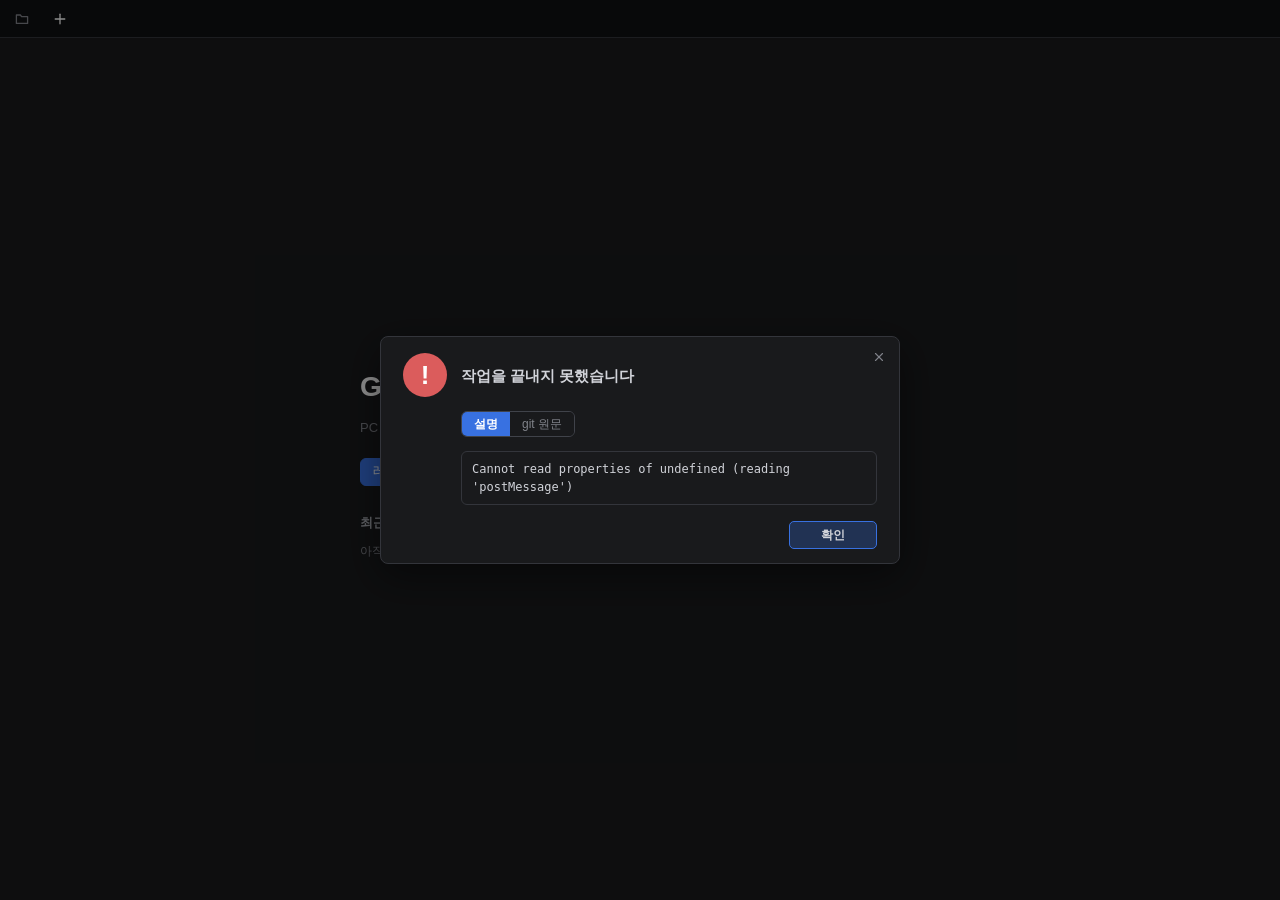
==== commit 8a0a31e8: "1.0.0 M6: new repository, progress, app menu, UI parity follow-ups Co-Authored-By: Claude Opus 5.5 <" ====
--- a/ui/index.html
+++ b/ui/index.html
@@ -7,25 +7,30 @@
   <link rel="stylesheet" href="app.css">
 </head>
 <body>
+  <!-- 앱을 켜는 동안의 스켈레톤: 모듈보다 먼저 돈다. -->
+  <script src="boot.js"></script>
   <nav id="tabs" class="tabs"></nav>
-  <!-- 시작 화면: 저장소가 열려 있지 않을 때 -->
+  <!-- GitHub 연결 화면: 로그인하지 않았으면 본체 대신 보인다(원본 Layouts/GitHubConnect.uxml). -->
+  <section id="connect" class="github-connect" hidden></section>
+  <!-- 시작 화면: 레포지토리가 열려 있지 않을 때 -->
   <section id="start" class="start" hidden>
     <div class="start-card">
       <h1>GitVcs</h1>
       <p class="muted">PC 에 설치된 git 으로 동작하는 Git 클라이언트</p>
       <div class="notice" id="start-notice" hidden></div>
       <div class="start-actions">
-        <button id="start-open" class="btn primary">저장소 열기…</button>
+        <button id="start-open" class="btn primary">레포지토리 열기…</button>
         <button id="start-clone" class="btn">Clone…</button>
+        <button id="start-create" class="btn">레포지토리 만들기…</button>
         <button id="start-settings" class="btn">설정</button>
       </div>
-      <h2>최근 저장소</h2>
+      <h2>최근 레포지토리</h2>
       <ul id="recent-list" class="recent-list"></ul>
-      <p id="recent-empty" class="muted small" hidden>아직 연 저장소가 없습니다.</p>
+      <p id="recent-empty" class="muted small" hidden>아직 연 레포지토리가 없습니다.</p>
     </div>
   </section>
 
-  <!-- 저장소 화면 -->
+  <!-- 레포지토리 화면 -->
   <section id="main" class="main" hidden>
     <header class="toolbar" id="toolbar"></header>
 
--- a/ui/app.css
+++ b/ui/app.css
@@ -4,18 +4,21 @@
 :root[data-theme="dark"] {
   color-scheme: dark;
   --git-bg: #191a1c;
-  --git-sidebar-bg: #26282c;
+  /* 가운데(그래프·목록) 값. 양쪽 패널(사이드바·오른쪽 패널)은 아래 .sidebar·.detail 에서 한 단계 밝게 덮어쓴다(원본과 같다). */
+  --git-sidebar-bg: #191a1c;
   --git-toolbar-bg: #191a1c;
-  --git-header-bg: #26282c;
-  --git-list-bg: #26282c;
+  --git-header-bg: #191a1c;
+  --git-list-bg: #191a1c;
   --git-text: #d1d3d9;
   --git-text-strong: #ffffff;
   --git-text-muted: #80838a;
   --git-text-secondary: #a8abb2;
   --git-border: #33353b;
-  --git-divider: #33353b;
-  --git-hover: #33353b;
-  --git-pressed: #3c3f45;
+  --git-titlebar-bg: #0f1012;
+  --git-titlebar-hover: #1d1e21;
+  --git-divider: #26282c;
+  --git-hover: #26282c;
+  --git-pressed: #33353b;
   --git-selected: #2a4371;
   --git-selected-text: #d1d3d9;
   --git-current-row: #303238;
@@ -32,14 +35,14 @@
   --git-danger-soft: rgba(219, 92, 92, 0.26);
   --git-warning-soft: rgba(214, 174, 88, 0.22);
   --git-badge-bg: #33353b;
-  --git-field-bg: #26282c;
+  --git-field-bg: #191a1c;
   --git-field-border: #40434a;
-  --git-button-bg: #26282c;
+  --git-button-bg: #191a1c;
   --git-button-border: #40434a;
-  --git-button-hover: #33353b;
+  --git-button-hover: #26282c;
   --git-state-modified: #70aeff;
   --git-state-added: #73bd79;
-  --git-state-deleted: #80838a;
+  --git-state-deleted: #db5c5c;
   --git-state-renamed: #6abec2;
   --git-state-untracked: #e88f89;
   --git-state-conflicted: #f75464;
@@ -56,15 +59,15 @@
   --git-diff-bg: #191a1c;
   --git-diff-added-line: #22352a;
   --git-diff-added-change: #33573c;
-  --git-diff-removed-line: #3f2c2c;
-  --git-diff-removed-change: #683837;
+  --git-diff-removed-line: #4a1d23;
+  --git-diff-removed-change: #7d2630;
   --git-diff-hunk: #233042;
   --git-diff-hunk-text: #6f96f0;
   --git-diff-number: #4c4f56;
   --git-diff-text: #bcbec4;
   --git-diff-empty: #202124;
   --git-diff-added-sign: #73bd79;
-  --git-diff-removed-sign: #f75464;
+  --git-diff-removed-sign: #ff5c6c;
   --git-diff-split-border: #26282c;
   --git-count-added: #73bd79;
   --git-count-deleted: #e88f89;
@@ -113,6 +116,11 @@
   --git-code-number: #2aacb8;
   --git-code-comment: #7a7e85;
   --git-code-key: #c77dbb;
+  --git-code-tag: #569cd6;
+  --git-code-attribute: #9cdcfe;
+  --git-code-punctuation: #808080;
+  --git-code-type: #c191ff;
+  --git-code-function: #56a8f5;
   --git-editor-current-line: rgba(255,255,255,0.045);
   --git-editor-indent-guide: rgba(255,255,255,0.09);
   --git-editor-caret: #cecfd2;
@@ -131,6 +139,8 @@
   --git-text-muted: #6c707e;
   --git-text-secondary: #4e5260;
   --git-border: #ebecf0;
+  --git-titlebar-bg: #e4e6ea;
+  --git-titlebar-hover: #eceef1;
   --git-divider: #ebecf0;
   --git-hover: #dfe1e5;
   --git-pressed: #d3d5db;
@@ -157,7 +167,7 @@
   --git-button-hover: #f0f1f3;
   --git-state-modified: #3574f0;
   --git-state-added: #208a3c;
-  --git-state-deleted: #6c707e;
+  --git-state-deleted: #db3b4b;
   --git-state-renamed: #078080;
   --git-state-untracked: #db3b4b;
   --git-state-conflicted: #d81b60;
@@ -174,8 +184,8 @@
   --git-diff-bg: #ffffff;
   --git-diff-added-line: #eaf5ea;
   --git-diff-added-change: #bee6c1;
-  --git-diff-removed-line: #fbebeb;
-  --git-diff-removed-change: #f5c2c2;
+  --git-diff-removed-line: #ffe1e3;
+  --git-diff-removed-change: #ffb8bf;
   --git-diff-hunk: #edf3ff;
   --git-diff-hunk-text: #3574f0;
   --git-diff-number: #a8adbd;
@@ -231,10 +241,30 @@
   --git-code-number: #1750eb;
   --git-code-comment: #8c8c8c;
   --git-code-key: #871094;
+  --git-code-tag: #0033b3;
+  --git-code-attribute: #174ad4;
+  --git-code-punctuation: #8c8c8c;
+  --git-code-type: #7a3e9d;
+  --git-code-function: #00627a;
   --git-editor-current-line: rgba(0,0,0,0.045);
   --git-editor-indent-guide: rgba(0,0,0,0.10);
   --git-editor-caret: #000000;
   --git-editor-number-current: #767a8a;
+}
+
+/* 다크: 양쪽 사이드 패널(왼쪽 사이드바, 오른쪽 작업 패널)은 가운데보다 한 단계 밝은 바탕. 안쪽 목록·머리 줄·입력 칸도 같은 바탕을 쓰고,
+   호버·눌림은 한 단계씩 올린다(원본 JetBrainsDark.tss 의 .git-sidebar·.graph-workspace__side). 라이트는 나누지 않는다. */
+:root:not([data-theme="light"]) .sidebar,
+:root:not([data-theme="light"]) .detail {
+  --git-sidebar-bg: #26282c;
+  --git-header-bg: #26282c;
+  --git-list-bg: #26282c;
+  --git-field-bg: #26282c;
+  --git-button-bg: #26282c;
+  --git-hover: #33353b;
+  --git-button-hover: #33353b;
+  --git-pressed: #3c3f45;
+  --git-divider: #33353b;
 }
 
 :root {
@@ -325,7 +355,7 @@
 .recent-item:hover .recent-remove { visibility: visible; }
 .recent-remove:hover { background: var(--git-pressed); color: var(--git-text); }
 
-/* ── 저장소 화면 배치 ───────────────────────────────── */
+/* ── 레포지토리 화면 배치 ───────────────────────────────── */
 
 .main { height: 100%; display: flex; flex-direction: column; }
 
@@ -338,22 +368,34 @@
 /* ── 커밋 그래프(원본 GitStaging.uss 의 commit-graph) ─────── */
 
 .graph-pane { flex: 1; min-width: 0; display: flex; flex-direction: column; background: var(--git-graph-bg); position: relative; }
-.graph-header { height: 28px; flex: none; display: flex; align-items: stretch; position: relative; background: var(--git-graph-header-bg); border-bottom: 1px solid var(--git-graph-header-border); font-size: 11.5px; color: var(--git-text-muted); padding-right: 14px; }
+/* 그래프 위 요약 줄(원본 GraphWorkspaceView 도구 막대 26px · .view__toolbar-label 10px). */
+.graph-summary { height: 26px; flex: none; display: flex; align-items: center; padding: 0 4px; background: var(--git-toolbar-bg); border-bottom: 1px solid var(--git-border); }
+.graph-summary-text { margin: 0 6px; min-width: 0; overflow: hidden; text-overflow: ellipsis; white-space: nowrap; font-size: 10px; color: var(--git-text-muted); }
+/* 그래프 칸의 diff·병합 화면은 요약 줄 아래를 덮는다(원본은 요약 줄이 diff 위에 남는다). */
+.graph-pane:has(> .graph-summary:not([hidden])) > .diff-view:not(.docked) { top: 26px; }
+/* 머리 줄(원본 .list-header: JetBrains 24px · 글자 10px · 아래 구분선 --git-border). */
+.graph-header { height: 24px; flex: none; display: flex; align-items: stretch; position: relative; background: var(--git-graph-header-bg); border-bottom: 1px solid var(--git-border); font-size: 10px; color: var(--git-text-muted); padding-right: 14px; }
 .gh-cell { position: relative; display: flex; align-items: center; padding: 0 6px; min-width: 0; overflow: hidden; white-space: nowrap; cursor: grab; }
 .gh-cell.first { padding-left: 20px; }
 .gh-cell.gh-refs:not(.first) { padding-left: 13px; }
 .gh-cell.icon-only { justify-content: center; padding: 0; }
+.gh-cell.source { opacity: 0.35; }
 .gh-text { overflow: hidden; text-overflow: ellipsis; }
-.gh-resize { position: absolute; top: 0; bottom: 0; right: -3px; width: 7px; cursor: col-resize; z-index: 2; }
-.gh-resize::after { content: ""; position: absolute; top: 6px; bottom: 6px; left: 3px; width: 1px; background: var(--git-graph-header-border); }
-.gh-ghost { position: absolute; top: 3px; height: 22px; padding: 0 10px; display: flex; align-items: center; border-radius: 4px; background: var(--git-menu-bg); border: 1px solid var(--git-menu-border); color: var(--git-text); opacity: 0.9; pointer-events: none; z-index: 5; }
-.gh-marker { position: absolute; top: 0; bottom: 0; width: 2px; background: var(--git-accent); pointer-events: none; z-index: 5; }
-.gh-author, .gh-sha, .gh-date { flex: none; cursor: default; }
+/* 경계 손잡이: 칸 오른쪽 끝 8px, 경계에 머리 높이 세로선. 마우스를 올리거나 끄는 동안 강조색 2px(원본 .column-resizer). */
+.gh-resize { position: absolute; top: 0; bottom: 0; right: 0; width: 8px; cursor: col-resize; z-index: 2; }
+.gh-resize::after { content: ""; position: absolute; top: 0; bottom: 0; right: 0; width: 1px; background: var(--git-border); }
+.gh-resize:hover::after, .gh-resize.dragging::after { width: 2px; background: var(--git-accent); }
+/* 칸 순서 끌기: 잡은 자리 그대로 따라오는 칸 이름 유령과, 머리 줄부터 목록 끝까지 놓일 자리 세로선(원본 .column-reorder__*). */
+.gh-ghost { position: absolute; display: flex; align-items: center; padding: 0 4px; overflow: hidden; white-space: nowrap; font-size: 10px; color: var(--git-text-muted); background: var(--git-header-bg); border: 1px solid var(--git-border); opacity: 0.85; box-shadow: 0 2px 6px var(--git-graph-shadow); pointer-events: none; z-index: 6; }
+.gh-marker { position: absolute; bottom: 0; width: 2px; background: var(--git-accent); pointer-events: none; z-index: 6; }
+.gh-author, .gh-sha, .gh-date { flex: none; padding: 0 0 0 10px; cursor: default; }
 body.resizing-col, body.resizing-col * { cursor: col-resize !important; }
+body.reordering-col, body.reordering-col * { cursor: grab !important; }
 
 .graph-scroll { flex: 1; overflow: auto; position: relative; outline: none; }
 .graph-sizer { position: relative; min-height: 100%; }
-#graph-canvas { position: sticky; top: 0; left: 0; display: block; pointer-events: none; z-index: 1; }
+/* 선·원 canvas 는 보이는 칸에 붙어 있다(스크롤해도 제자리, graph.js 가 scrollTop 만큼 옮겨 그린다). Fork 탐색기 목록도 같다. */
+.graph-sizer > canvas { position: sticky; top: 0; left: 0; display: block; pointer-events: none; z-index: 1; }
 .graph-rows { position: absolute; inset: 0; }
 .graph-empty { position: absolute; top: 120px; left: 0; right: 0; text-align: center; color: var(--git-graph-empty); pointer-events: none; }
 
@@ -362,13 +404,15 @@
 .gc-refs { order: var(--gc-refs-o, 0); width: var(--gc-refs-w); flex: none; padding-left: 6px; border-right: 6px solid transparent; overflow: hidden; gap: 0; }
 .gc-graph { order: var(--gc-graph-o, 1); width: var(--gc-graph-w); flex: none; }
 .gc-message { order: var(--gc-message-o, 2); width: var(--gc-message-w); flex: none; padding-left: 10px; overflow: hidden; gap: 0; }
-.gc-details { order: 9; flex: none; display: flex; height: 100%; align-items: center; color: var(--git-text-muted); font-size: 12px; }
-.gc-details > span { padding: 0 6px; overflow: hidden; text-overflow: ellipsis; white-space: nowrap; }
+/* Fork 탐색기의 [작성자][해시][날짜]: 마우스·고른 줄 바탕을 메시지 칸처럼 이 묶음에도 깐다(줄 전체가 한 줄로 보이게, 원본 .commit-graph-row__details). */
+.gc-details { order: 9; flex: none; display: flex; align-self: stretch; height: auto; margin: 3px 0; align-items: center; color: var(--git-text-muted); font-size: 12px; }
+.gc-details > span { padding: 0 0 0 10px; overflow: hidden; text-overflow: ellipsis; white-space: nowrap; }
+.grow:hover .gc-details { background: var(--git-hover); }
+.grow.selected .gc-details { background: rgba(59, 130, 196, 0.3); color: var(--git-text); }
 .graph-pane.last-refs .gc-refs, .graph-pane.last-graph .gc-graph, .graph-pane.last-message .gc-message { flex: 1 1 0; width: auto; min-width: 40px; }
 .graph-pane.refs-first .gc-refs { padding-left: 13px; border-right-width: 13px; }
 .graph-pane.message-first .gc-message { padding-left: 20px; }
-.grow .subject { position: relative; flex: 1; min-width: 0; overflow: hidden; text-overflow: ellipsis; white-space: nowrap; font-size: 13px; color: var(--git-graph-subject); }
-.grow.head .subject, .grow.selected .subject { color: var(--git-text); }
+.grow .subject { position: relative; flex: 1; min-width: 0; overflow: hidden; text-overflow: ellipsis; white-space: nowrap; font-size: 13px; color: var(--git-text); }
 .grow.dimmed .subject, .grow.dimmed .gc-refs, .grow.dimmed .gc-details { opacity: 0.3; }
 
 /* 가지 색 띠: 커밋 원 가운데부터 칸 끝까지 옅게, 끝에 3px 막대. 고른 줄은 진하게. */
@@ -381,15 +425,19 @@
 .grow:hover .msg-hl { display: block; background: var(--git-hover); }
 .grow.selected .msg-hl { display: block; background: rgba(59, 130, 196, 0.3); }
 
-/* 작업 중 줄 */
-.wip-editor { position: relative; flex: 0 1 auto; min-width: 40px; display: flex; }
-.wip-input { width: 220px; max-width: 100%; height: 24px; padding: 0 6px; border: 1px solid transparent; border-radius: 3px; background: transparent; color: var(--git-text); font-size: 13px; outline: none; cursor: text; }
-.wip-input::placeholder { color: var(--git-text-muted); font-style: italic; }
-.wip-input:hover { border-color: var(--git-field-border); }
+/* 작업 중 줄(원본 .commit-graph-wip*): 제목 입력란은 글 길이만큼(80~260, 폭은 graph.js 가 잰다) 늘어나고 칸이 좁아져도 줄지 않는다 —
+   뒤의 개수와 함께 칸 경계가 오른쪽부터 가린다. 쓰는 동안에는 칸 안에 맞춰 줄여(개수부터 가린다) 방금 쓴 글자가 보이게 한다. */
+.wip-editor { position: relative; flex: none; display: flex; margin-right: 10px; }
+.wip-input { flex: none; min-width: 80px; max-width: 260px; height: 24px; padding: 0 8px; border: 1px solid var(--git-border); border-radius: 4px; background: transparent; color: var(--git-text); font-family: inherit; font-size: 13px; outline: none; cursor: text; }
+.wip-input::placeholder { color: var(--git-text-muted); }
+.wip-input:hover { border-color: var(--git-field-border); background: var(--git-field-bg); }
 .wip-input:focus { border-color: var(--git-accent); background: var(--git-field-bg); }
-.wip-slot { position: relative; display: flex; }
-.wip-counts { display: flex; align-items: center; margin-left: 10px; }
-.wip-count { display: flex; align-items: center; margin-right: 12px; font-size: 12px; color: var(--git-text); }
+.grow.wip:focus-within .wip-editor { flex: 0 1 auto; min-width: 0; margin-right: 0; }
+.grow.wip:focus-within .wip-input { flex: 0 1 auto; min-width: 0; padding: 0 4px; }
+.grow.wip:focus-within .wip-slot { flex-shrink: 1000; min-width: 0; overflow: hidden; }
+.wip-slot { position: relative; display: flex; flex: none; }
+.wip-counts { display: flex; align-items: center; }
+.wip-count { display: flex; align-items: center; margin-right: 12px; font-size: 13px; color: var(--git-text); }
 .wip-icon { width: 14px; height: 14px; margin-right: 4px; flex: none; }
 .wip-icon-modified { background: url(icons/Modified.png) center / contain no-repeat; }
 .wip-icon-added { background: var(--git-count-added); -webkit-mask: url(icons/Added.png) center / contain no-repeat; mask: url(icons/Added.png) center / contain no-repeat; }
@@ -429,35 +477,107 @@
 /* ── 오른쪽 패널: 스테이징(원본 StagingLists·FileRow·CommitBox) ── */
 
 .detail { min-width: 0; }
-.panel-title { flex: none; display: flex; align-items: center; gap: 6px; padding: 8px 10px 8px 12px; border-bottom: 1px solid var(--git-divider); }
-.panel-title-text { font-weight: 700; color: var(--git-text-strong); white-space: nowrap; }
-.panel-branch { white-space: nowrap; overflow: hidden; text-overflow: ellipsis; min-width: 0; }
-.view-switch button { height: 22px; padding: 0 7px; }
-.detail .seg-text { font-size: 11px; }
-.filter-row { flex: none; display: flex; align-items: center; gap: 6px; padding: 6px 10px; border-bottom: 1px solid var(--git-divider); color: var(--git-text-muted); }
-.filter-row .field { padding: 4px 6px; }
+
+/* GitKraken 작업 패널 머리 줄(원본 graph-workspace__panel-header): 왼쪽 휴지통(모든 변경 버리기), 줄 가운데 제목. */
+.wip-header { flex: none; display: flex; align-items: center; height: 32px; padding: 0 6px; border-bottom: 1px solid var(--git-border); }
+.wip-title { flex: 1 1 auto; min-width: 0; margin-right: 24px; padding: 0 6px; overflow: hidden; text-overflow: ellipsis; white-space: nowrap; text-align: center; font-weight: 700; color: var(--git-text); }
+.wip-header.merging .wip-warning { margin-left: auto; margin-right: 6px; display: flex; color: var(--git-warning); }
+.wip-header.merging .wip-title { flex: 0 1 auto; margin: 0 auto 0 0; padding-right: 30px; }
+.wip-discard { flex: none; width: 22px; height: 22px; padding: 0; display: flex; align-items: center; justify-content: center; border: 1px solid var(--git-danger); border-radius: var(--git-radius); background: var(--git-danger-soft); color: var(--git-text); cursor: pointer; }
+.wip-discard:hover:not(:disabled) { background: var(--git-danger-strong); border-color: var(--git-danger-strong); color: var(--git-on-strong); }
+.wip-discard:disabled { border-color: var(--git-border); opacity: 0.5; cursor: default; }
+.wip-merge-info { flex: none; display: flex; flex-wrap: wrap; align-items: center; justify-content: center; padding: 6px 8px; }
+.merge-ref { padding: 1px 6px; margin: 1px 0; border-radius: 3px; font-weight: 700; color: var(--git-on-strong); overflow: hidden; text-overflow: ellipsis; white-space: nowrap; }
+.merge-ref.incoming { background: #2f5fa8; }
+.merge-ref.target { background: #1f7a74; }
+.merge-text { margin: 0 6px; color: var(--git-text-secondary); }
+
+/* 경로/트리 전환(원본 view-mode-switch): 테두리로 묶은 두 칸, 고른 칸을 칠한다. large 는 스테이징 맨 위 줄. */
+.view-switch { flex: none; display: flex; border: 1px solid var(--git-field-border); border-radius: var(--git-radius); overflow: hidden; margin-left: 4px; }
+.view-switch button { display: inline-flex; align-items: center; height: 18px; margin: 0; padding: 0 8px; border: 0; border-radius: 0; background: transparent; color: var(--git-text-muted); cursor: pointer; }
+.view-switch button + button { border-left: 1px solid var(--git-field-border); }
+.view-switch button:hover { background: var(--git-hover); }
+.view-switch button.on, .view-switch button.on:hover { background: var(--git-selected); color: var(--git-selected-text); }
+.view-switch svg { width: 13px; height: 13px; margin-right: 5px; }
+.view-switch .seg-text { font-size: 11px; }
+.view-switch button.on .seg-text { font-weight: 700; }
+.view-switch.large button { height: 20px; padding: 0 10px; }
+.view-switch.large .seg-text { font-size: 12px; }
+
+/* 경로/트리를 가운데 두는 맨 위 줄(원본 staging__toolbar). Fork 배치는 왼쪽 끝에 돋보기. */
+.staging-toolbar { position: relative; flex: none; display: flex; align-items: center; justify-content: center; height: 32px; border-bottom: 1px solid var(--git-border); }
+.staging-filter-btn { position: absolute; left: 6px; width: 24px; height: 24px; padding: 0; display: flex; align-items: center; justify-content: center; border: 0; border-radius: var(--git-radius); background: transparent; color: var(--git-text-muted); cursor: pointer; }
+.staging-filter-btn:hover { background: var(--git-hover); color: var(--git-text); }
+.staging-filter-btn.on { color: var(--git-accent); }
+.staging-filter-row { flex: none; height: 38px; padding: 6px 8px; overflow: hidden; border-bottom: 1px solid var(--git-border); }
+.staging-filter-row.opening { animation: filter-open 180ms cubic-bezier(0.33, 1, 0.68, 1); }
+@keyframes filter-open { from { height: 0; padding-top: 0; padding-bottom: 0; opacity: 0; } }
+.staging-filter { display: flex; align-items: center; gap: 4px; height: 26px; padding: 0 6px; border: 1px solid var(--git-field-border); border-radius: 5px; background: var(--git-field-bg); color: var(--git-text-muted); }
+.staging-filter:focus-within { border-color: var(--git-accent); }
+.filter-input { flex: 1; min-width: 0; border: 0; outline: none; background: transparent; color: var(--git-text); font-size: 12px; }
+
+/* Unstaged(위)·Staged(아래). 경계를 끌어 Staged 높이를 바꾼다(첫 높이 200px). */
 .staging-lists { flex: 1; min-height: 0; display: flex; flex-direction: column; }
-.stage-section { flex: 1; min-height: 80px; display: flex; flex-direction: column; border-bottom: 1px solid var(--git-divider); }
-.stage-header { flex: none; display: flex; align-items: center; justify-content: space-between; gap: 8px; padding: 6px 10px 6px 12px; }
-.stage-title { font-weight: 700; font-size: 12px; color: var(--git-text-secondary); }
-.file-list { flex: 1; min-height: 0; overflow: auto; outline: none; padding-bottom: 4px; }
-.file-list:focus .file-row.selected { background: var(--git-selected); }
+.stage-section { min-height: 60px; display: flex; flex-direction: column; }
+.stage-section.unstaged { flex: 1 1 0; }
+.stage-section.staged { flex: none; }
+.stage-split { flex: none; height: 1px; background: var(--git-border); cursor: row-resize; position: relative; }
+.stage-split::after { content: ""; position: absolute; inset: -3px 0; }
+.list-host { flex: 1; min-height: 0; display: flex; flex-direction: column; }
+.stage-header { flex: none; display: flex; align-items: center; height: 34px; padding: 0 8px; background: var(--git-header-bg); border-bottom: 1px solid var(--git-border); }
+.stage-title { flex: 1; min-width: 0; padding: 0 4px; overflow: hidden; text-overflow: ellipsis; white-space: nowrap; font-weight: 700; font-size: 12px; color: var(--git-text); }
+
+/* 머리 줄 버튼(원본 staging__button): Stage 는 초록·Unstage 는 빨강 테두리에 옅은 바탕, 올리면 꽉 채운다. Fork 배치는 무채색. */
+.staging-btn { flex: none; height: 22px; margin-left: 6px; padding: 0 12px; border: 1px solid var(--git-field-border); border-radius: var(--git-radius); background: transparent; color: var(--git-text); font-size: 12px; cursor: pointer; white-space: nowrap; }
+.staging-btn.stage { border-color: var(--git-success); background: var(--git-success-soft); }
+.staging-btn.stage:hover:not(:disabled) { background: var(--git-success-strong); border-color: var(--git-success-strong); color: var(--git-on-strong); }
+.staging-btn.stage:active:not(:disabled) { background: var(--git-success-strong-pressed); border-color: var(--git-success-strong-pressed); }
+.staging-btn.unstage { border-color: var(--git-danger); background: var(--git-danger-soft); }
+.staging-btn.unstage:hover:not(:disabled) { background: var(--git-danger-strong); border-color: var(--git-danger-strong); color: var(--git-on-strong); }
+.staging-btn.unstage:active:not(:disabled) { background: var(--git-danger-strong-pressed); border-color: var(--git-danger-strong-pressed); }
+.staging-btn.resolve { border-color: var(--git-warning); background: var(--git-warning-soft); }
+.staging-btn.resolve:hover:not(:disabled) { background: var(--git-warning-strong); border-color: var(--git-warning-strong); color: var(--git-on-strong); }
+.staging-btn.resolve:active:not(:disabled) { background: var(--git-warning-strong-pressed); border-color: var(--git-warning-strong-pressed); }
+.staging-btn:disabled { opacity: 0.5; cursor: default; }
+.staging-btn.fork-head { padding: 0 10px; border-color: var(--git-field-border); background: transparent; }
+.staging-btn.fork-head:hover:not(:disabled) { background: var(--git-hover); border-color: var(--git-field-border); color: var(--git-text); }
+.staging-btn.fork-head:active:not(:disabled) { background: var(--git-pressed); }
+body:not(.shift-held) .staging-btn.fork-head.no-pick, body.shift-held .staging-btn.fork-head.empty { opacity: 0.5; pointer-events: none; }
+body[data-layout="fork"] .staging-btn.resolve { border-color: var(--git-button-border); background: var(--git-pressed); }
+/* git 작업이 도는 동안(원본 Runner.IsBusy) 머리 줄·줄 버튼·커밋 버튼을 끈다. */
+body.git-busy .staging-btn, body.git-busy .row-action, body.git-busy .commit-btn, body.git-busy .commit-push, body.git-busy .commit-link, body.git-busy .wip-discard, body.git-busy .hunk-btn, body.git-busy .gut-btn, body.git-busy .diff-actions button { opacity: 0.45; pointer-events: none; }
+
+/* 파일 목록·줄(원본 FileRow.uxml·GitRows.uss): 20px, 줄 안쪽 왼쪽 4px·오른쪽 8px. */
+.file-list { flex: 1; min-height: 0; overflow: auto; outline: none; background: var(--git-list-bg); }
+.file-browser { flex: 1; min-height: 0; display: flex; flex-direction: column; }
+.file-tree-toolbar { flex: none; display: flex; align-items: center; height: 26px; padding: 0 4px; background: var(--git-list-bg); border-bottom: 1px solid var(--git-divider); }
+.expand-toggle { height: 20px; padding: 0 6px; border: 0; border-radius: var(--git-radius); background: transparent; color: var(--git-text-muted); font-size: 11px; cursor: pointer; }
+.expand-toggle:hover { background: var(--git-hover); color: var(--git-text); }
 .empty { padding: 8px 12px; }
-.file-row { position: relative; display: flex; align-items: center; gap: 6px; height: 26px; padding: 0 8px 0 12px; white-space: nowrap; cursor: default; }
+.file-row { position: relative; display: flex; align-items: center; height: 20px; padding: 0 8px 0 4px; white-space: nowrap; cursor: default; }
 .file-row:hover { background: var(--git-hover); }
-.file-row.selected { background: var(--git-current-row); }
-.file-row.active { background: var(--git-selected); color: var(--git-selected-text); }
+.file-row.selected, .file-row.active { background: var(--git-selected); color: var(--git-selected-text); }
 .file-row.folder .file-name { font-weight: 700; }
-.folder-icon { color: var(--git-text-muted); }
-.file-count { color: var(--git-text-muted); font-size: 11px; }
-.state-icon { width: 12px; height: 12px; flex: none; display: flex; align-items: center; justify-content: center; }
+.file-row .side-chev { flex: none; display: flex; width: 16px; justify-content: center; color: var(--git-text-muted); }
+.folder-icon { flex: none; margin-right: 3px; color: var(--git-text-muted); }
+/* 접힌 폴더 이름 옆 상태별 수(원본 .file-row__summary): 이름과 10px, 그림과 수 사이 4px, 묶음 사이 10px, 수는 진한 글자·중간 굵기.
+   폴더 이름은 글자 길이만큼만 차지해 수가 이름 바로 옆에 붙는다. */
+.file-row.folder .file-name { flex: 0 1 auto; }
+.file-summary { flex: none; display: flex; align-items: center; height: 100%; padding-left: 10px; }
+.file-summary > .state-icon { margin: 0 4px 0 0; }
+.file-summary-count { margin-right: 10px; color: var(--git-text-strong); font-size: 12px; font-weight: 500; }
+.file-badges { flex: none; display: flex; align-items: center; }
+.state-icon { width: 12px; height: 12px; margin: 0 4px 0 1px; flex: none; display: flex; align-items: center; justify-content: center; }
 .st-modified { background: url(icons/Modified.png) center / contain no-repeat; }
 .st-added, .st-untracked { background: var(--git-state-added); -webkit-mask: url(icons/Added.png) center / contain no-repeat; mask: url(icons/Added.png) center / contain no-repeat; }
-.st-untracked { background: var(--git-state-untracked); }
 .st-deleted { background: var(--git-state-deleted); -webkit-mask: url(icons/Deleted.png) center / contain no-repeat; mask: url(icons/Deleted.png) center / contain no-repeat; }
-.st-renamed { color: var(--git-state-renamed); }
-.st-conflicted { color: var(--git-state-conflicted); }
-.file-kind { display: flex; flex: none; color: var(--git-text-muted); }
+/* 이름 변경·충돌: 원본이 쓰는 UVCS 오버레이 그림(16px, 그림은 가운데 약 10px). 어두운 테마는 d_ 판. */
+.st-renamed, .st-conflicted { width: 16px; height: 16px; margin: 0 3px 0 -1px; background: center / contain no-repeat; }
+.st-renamed { background-image: url(icons/status/moved.png); }
+.st-conflicted { background-image: url(icons/status/conflicted.png); }
+:root:not([data-theme="light"]) .st-renamed { background-image: url(icons/status/d_moved.png); }
+:root:not([data-theme="light"]) .st-conflicted { background-image: url(icons/status/d_conflicted.png); }
+.file-kind { display: flex; flex: none; margin-right: 3px; color: var(--git-text-muted); }
 .fk-image { color: #b885ff; }
 .fk-code { color: #599eff; }
 .fk-data { color: #f2cc4d; }
@@ -465,68 +585,97 @@
 .fk-asset { color: #4dcccc; }
 .fk-media { color: #ff73a6; }
 .fk-binary { color: #ff9e40; }
-.file-name { flex: 0 1 auto; min-width: 0; overflow: hidden; text-overflow: ellipsis; }
+.file-name { flex: 1 1 auto; min-width: 0; overflow: hidden; text-overflow: ellipsis; color: var(--git-text); }
+.file-row.selected .file-name, .file-row.active .file-name { color: var(--git-selected-text); }
 .file-dir { flex: 1 1 0; min-width: 0; overflow: hidden; text-overflow: ellipsis; color: var(--git-text-muted); font-size: 11.5px; direction: rtl; text-align: left; }
-.file-orig { flex: 0 1 auto; min-width: 0; overflow: hidden; text-overflow: ellipsis; color: var(--git-state-renamed); font-size: 11.5px; }
-.file-note { flex: none; color: var(--git-warning); font-size: 11px; }
-/* visibility 로 숨기면 마우스가 막 올라온 첫 클릭이 버튼에 닿지 않는다 — 투명하게만 둔다. */
-.row-action { opacity: 0; flex: none; margin-left: auto; height: 20px; padding: 0 8px; border-radius: var(--radius-small); border: 1px solid transparent; cursor: pointer; font-size: 11px; }
-.row-action.success { background: var(--git-success-soft); border-color: var(--git-success); color: var(--git-success); }
-.row-action.success:hover { background: var(--git-success-strong); color: var(--git-on-strong); }
-.row-action.danger { background: var(--git-danger-soft); border-color: var(--git-danger); color: var(--git-danger); }
-.row-action.danger:hover { background: var(--git-danger-strong); color: var(--git-on-strong); }
-.row-action.resolve { background: var(--git-warning-soft); border-color: var(--git-warning); color: var(--git-warning); }
-.file-row:hover .row-action, .row-action:focus-visible { opacity: 1; }
-body[data-layout="fork"] .row-action { display: none; }
+.file-orig { flex: 0 2 auto; min-width: 0; margin-left: 8px; overflow: hidden; text-overflow: ellipsis; color: var(--git-text-muted); font-size: 10px; }
+.file-note { flex: none; padding-left: 8px; color: var(--git-warning); font-size: 10px; font-weight: 700; }
+/* 줄에 마우스를 올리면 오른쪽에 나오는 버튼(원본 file-row__action): 평소엔 자리도 차지하지 않는다. 옅은 바탕 + 상태 색 테두리, 올리면 꽉 채운다. */
+.row-action { display: none; flex: none; height: 18px; margin: 0 2px 0 6px; padding: 0 8px; border: 1px solid transparent; border-radius: 3px; color: var(--git-text); font-size: 11px; font-weight: 700; cursor: pointer; }
+.file-row:hover .row-action { display: inline-flex; align-items: center; }
+.row-action.stage, .row-action.success { background: var(--git-success-soft); border-color: var(--git-success); }
+.row-action.stage:hover, .row-action.success:hover { background: var(--git-success-strong); border-color: var(--git-success-strong); color: var(--git-on-strong); }
+.row-action.unstage, .row-action.danger { background: var(--git-danger-soft); border-color: var(--git-danger); }
+.row-action.unstage:hover, .row-action.danger:hover { background: var(--git-danger-strong); border-color: var(--git-danger-strong); color: var(--git-on-strong); }
+.row-action.resolve { background: var(--git-warning-soft); border-color: var(--git-warning); }
+.row-action.resolve:hover { background: var(--git-warning-strong); border-color: var(--git-warning-strong); color: var(--git-on-strong); }
 .btn.warning { color: var(--git-warning); border-color: var(--git-warning); background: var(--git-warning-soft); }
 .btn.success:hover:not(:disabled) { background: var(--git-success-strong); color: var(--git-on-strong); }
 .btn.danger:hover:not(:disabled) { background: var(--git-danger-strong); color: var(--git-on-strong); }
 
-.commit-box { flex: none; display: flex; flex-direction: column; gap: 8px; padding: 10px 12px 12px; border-top: 1px solid var(--git-border); }
-.summary-wrap { position: relative; }
-.summary-wrap .field { padding-right: 36px; font-weight: 600; }
-.counter { position: absolute; right: 8px; top: 7px; }
-.author-warning { display: flex; align-items: center; gap: 6px; padding: 5px 8px; border-radius: var(--radius-small); background: var(--git-warning-soft); color: var(--git-warning); font-size: 12px; }
-.commit-actions { display: flex; align-items: center; gap: 8px; flex-wrap: wrap; }
-.commit-actions .btn { height: 30px; }
-.danger-link { color: var(--git-danger) !important; }
-
-/* ── 오른쪽 패널: 커밋 정보(원본 GraphCommitDetail) ─────── */
-
-.commit-detail { flex: 1; overflow: auto; padding: 12px; display: flex; flex-direction: column; gap: 10px; }
-.detail-title { font-weight: 600; }
-.detail-top { display: flex; align-items: center; gap: 10px; flex-wrap: wrap; }
-.detail-sha { display: inline-flex; align-items: center; gap: 4px; padding: 2px 6px; border: 1px solid var(--git-border); border-radius: 4px; background: var(--git-badge-bg); color: var(--git-text-secondary); cursor: pointer; }
-.detail-sha:hover { color: var(--git-text); }
-.detail-parents .link { padding: 0 3px; }
-.detail-subject { margin: 0; font-size: 16px; line-height: 1.35; color: var(--git-text-strong); user-select: text; -webkit-user-select: text; }
-.detail-body { margin: 0; max-height: 200px; overflow: auto; padding: 8px 10px; border-radius: var(--radius); background: var(--git-list-bg); border: 1px solid var(--git-border); white-space: pre-wrap; font: inherit; color: var(--git-text-secondary); user-select: text; -webkit-user-select: text; }
-.detail-author { display: flex; align-items: center; gap: 10px; }
-.detail-author-name { font-weight: 600; }
-.avatar { border-radius: 50%; color: #fff; display: grid; place-items: center; font-weight: 700; flex: none; overflow: hidden; }
-.avatar img { width: 100%; height: 100%; object-fit: cover; }
-.coauthors { display: flex; flex-wrap: wrap; gap: 6px; }
-.coauthor { display: inline-flex; align-items: center; gap: 5px; padding: 2px 8px 2px 2px; border-radius: 12px; background: var(--git-badge-bg); font-size: 12px; }
-.detail-files-head { display: flex; align-items: center; gap: 8px; padding-top: 4px; border-top: 1px solid var(--git-divider); }
-.file-summary { display: flex; gap: 10px; flex-wrap: wrap; font-size: 12px; }
-.fs { display: inline-flex; align-items: center; gap: 3px; }
-.fs-modified { color: var(--git-state-modified); }
-.fs-added { color: var(--git-state-added); }
-.fs-deleted { color: var(--git-count-deleted); }
-.fs-renamed { color: var(--git-state-renamed); }
-.commit-detail .file-list { overflow: visible; flex: none; }
-.commit-detail .file-row { padding-left: 4px; }
+/* 커밋 상자(원본 CommitBox.uxml·GitStaging.uss commit-box): 제목 → 설명 → 작성자 경고 → 아래 한 줄. */
+.commit-box { flex: none; display: flex; flex-direction: column; padding: 6px; border-top: 1px solid var(--git-border); background: var(--git-header-bg); }
+.commit-box > #commit-summary { margin: 0 0 4px; }
+.commit-box > #commit-description { margin: 0; min-height: 64px; max-height: 160px; resize: vertical; }
+.author-notice { display: flex; align-items: center; margin: 4px; padding: 6px 8px; border-radius: var(--git-radius); border-left: 3px solid var(--git-warning); background: var(--git-header-bg); color: var(--git-text); }
+/* 칸이 좁으면 한 줄 그대로 줄인다 — 먼저 Amend 글자가 말줄임으로 줄고, 그래도 모자라면 두 버튼이 함께 줄며 글자를 말줄임한다. */
+.commit-footer { display: flex; align-items: center; margin-top: 6px; min-width: 0; }
+.commit-amend { flex: 0 1000 auto; min-width: 20px; display: flex; align-items: center; gap: 4px; overflow: hidden; white-space: nowrap; cursor: pointer; }
+.commit-amend span { min-width: 0; overflow: hidden; text-overflow: ellipsis; }
+.commit-link { flex: none; height: 26px; margin: 0 4px 0 0; padding: 0 8px; border: 0; border-radius: var(--git-radius); background: transparent; color: var(--git-text-muted); font-size: 12px; cursor: pointer; }
+.commit-link:hover:not(:disabled) { color: var(--git-text); background: var(--git-hover); }
+.commit-link.danger, .commit-link.danger:hover { color: var(--git-danger); }
+.commit-link:disabled { opacity: 0.45; }
+.commit-btn, .commit-push { flex: 0 1 auto; height: 26px; min-width: 56px; margin-left: 6px; padding: 0 12px; overflow: hidden; white-space: nowrap; text-overflow: ellipsis; border: 1px solid var(--git-button-border); border-radius: var(--git-radius); background: var(--git-button-bg); color: var(--git-text); cursor: pointer; }
+.commit-push:hover:not(:disabled) { background: var(--git-button-hover); }
+.commit-btn { border-color: var(--git-accent); background: var(--git-accent-soft); }
+.commit-btn:hover:not(:disabled) { background: var(--git-accent); color: var(--git-accent-text); }
+.commit-btn:active:not(:disabled) { background: var(--git-accent-hover); border-color: var(--git-accent-hover); color: var(--git-accent-text); }
+.commit-btn:disabled { background: var(--git-button-bg); border-color: var(--git-button-border); color: var(--git-text-muted); cursor: default; }
+.commit-push:disabled { opacity: 0.45; cursor: default; }
+
+/* ── 오른쪽 패널: 커밋 정보(원본 GraphCommitDetail.uxml·GitStaging.uss graph-detail) ─────── */
+
+.commit-detail { flex: 1; min-height: 0; display: flex; flex-direction: column; }
+.cd-header { flex: none; display: flex; align-items: center; justify-content: center; height: 28px; border-bottom: 1px solid var(--git-border); }
+.cd-label { margin-right: 4px; color: var(--git-text-muted); }
+.cd-hash { padding: 0; border: 0; background: none; font-weight: 700; color: var(--git-text); cursor: pointer; }
+.cd-hash:hover { color: var(--git-accent-fg); }
+/* 파일 목록만 스크롤한다. */
+.cd-body { flex: 1; min-height: 0; display: flex; flex-direction: column; padding: 8px 10px 4px; }
+.cd-title { flex: none; margin-bottom: 6px; font-weight: 600; }
+.cd-card { flex: none; max-height: 40%; min-height: 56px; overflow: auto; padding: 8px 10px; border: 1px solid var(--git-border); border-radius: var(--git-radius); background: var(--git-field-bg); user-select: text; -webkit-user-select: text; }
+.cd-subject { margin-bottom: 6px; font-size: 15px; color: var(--git-text); white-space: pre-wrap; word-break: break-word; }
+.cd-message { color: var(--git-text); white-space: pre-wrap; word-break: break-word; }
+.cd-meta { flex: none; display: flex; align-items: center; margin-top: 10px; }
+.cd-avatar { width: 36px; height: 36px; flex: none; margin-right: 8px; border-radius: 18px; display: grid; place-items: center; overflow: hidden; color: #fff; font-weight: 700; }
+.cd-avatar img, .cd-coauthor-avatar img { width: 100%; height: 100%; object-fit: cover; }
+.cd-author-block { flex: 1 1 auto; min-width: 0; }
+.cd-author { font-size: 13px; color: var(--git-text); overflow: hidden; text-overflow: ellipsis; white-space: nowrap; }
+.cd-authored { color: var(--git-text-muted); overflow: hidden; text-overflow: ellipsis; white-space: nowrap; }
+.cd-parents { flex: none; align-self: flex-start; display: flex; align-items: center; margin-left: 8px; }
+.cd-parent-label { margin-right: 2px; color: var(--git-text-muted); }
+.cd-parent { padding: 0 0 0 2px; border: 0; background: none; color: var(--git-text); cursor: pointer; }
+.cd-parent:hover { color: var(--git-accent-fg); }
+.cd-coauthors { flex: none; display: flex; flex-wrap: wrap; align-items: center; margin-top: 8px; }
+.cd-coauthors-label { margin-right: 6px; color: var(--git-text-muted); }
+.cd-coauthor { display: inline-flex; align-items: center; margin-right: 8px; color: var(--git-text); }
+.cd-coauthor-avatar { width: 20px; height: 20px; flex: none; margin-right: 4px; border-radius: 4px; display: grid; place-items: center; overflow: hidden; color: #fff; font-size: 9px; font-weight: 700; }
+.cd-files-head { flex: none; display: flex; flex-wrap: wrap; align-items: center; margin-top: 12px; padding-bottom: 4px; border-bottom: 1px solid var(--git-border); }
+.cd-summary { flex: 1 1 auto; min-width: 0; display: flex; flex-wrap: wrap; }
+.cd-files-head > .view-switch { margin-left: auto; }
+.cd-count { margin-right: 10px; color: var(--git-text); }
+.cd-count-modified { color: var(--git-state-modified); }
+.cd-count-added { color: var(--git-state-added); }
+.cd-count-deleted { color: var(--git-state-deleted); }
+.cd-count-renamed { color: var(--git-state-renamed); }
+.cd-files { flex: 1; min-height: 0; display: flex; flex-direction: column; }
+.cd-skeleton { gap: 8px; padding-top: 8px; }
 .sk-gap { height: 10px; }
 
 /* ── 알림·작업 중 ───────────────────────────────────── */
 
-.toasts { position: fixed; right: 16px; bottom: 16px; display: flex; flex-direction: column; gap: 8px; z-index: 10; max-width: min(480px, calc(100% - 32px)); }
-.toast { position: relative; padding: 10px 32px 10px 12px; border-radius: var(--radius); background: var(--git-menu-bg); border: 1px solid var(--git-menu-border); box-shadow: 0 6px 20px var(--git-menu-shadow); user-select: text; -webkit-user-select: text; }
+/* 알림·진행 카드는 창 아래 가운데에 쌓인다(새 것이 아래). 아래에서 위로 올라오며 나타나고, 사라질 때는 아래로 가라앉는다. */
+.toasts { position: fixed; left: 50%; bottom: 24px; transform: translateX(-50%); display: flex; flex-direction: column; align-items: center; gap: 8px; z-index: 10; width: max-content; max-width: min(520px, calc(100% - 32px)); pointer-events: none; }
+.toasts > * { pointer-events: auto; }
+.toast { position: relative; min-width: 220px; max-width: 100%; padding: 10px 32px 10px 12px; border-radius: 8px; background: var(--git-menu-bg); border: 1px solid var(--git-menu-border); box-shadow: 0 8px 24px var(--git-menu-shadow); user-select: text; -webkit-user-select: text; animation: toast-in 240ms cubic-bezier(0.2, 0.8, 0.2, 1); }
+.toast.leaving { opacity: 0; transform: translateY(12px); transition: opacity 200ms ease-in, transform 200ms ease-in; }
+@keyframes toast-in { from { opacity: 0; transform: translateY(24px); } to { opacity: 1; transform: none; } }
 .toast.error { border-left: 3px solid var(--git-danger); }
 .toast.success { border-left: 3px solid var(--git-success); }
 .toast-text { white-space: pre-wrap; word-break: break-word; max-height: 200px; overflow: auto; }
 .toast-hint { margin-top: 6px; color: var(--git-warning); font-size: 12px; }
-.toast-close { position: absolute; top: 6px; right: 6px; border: 0; background: none; cursor: pointer; color: var(--git-text-muted); font-size: 16px; }
+.toast-close { position: absolute; top: 50%; right: 8px; transform: translateY(-50%); border: 0; background: none; cursor: pointer; color: var(--git-text-muted); font-size: 16px; }
 
 .busy { position: fixed; left: 50%; top: 62px; transform: translateX(-50%); display: flex; align-items: center; gap: 8px; padding: 6px 12px; border-radius: 16px; background: var(--git-menu-bg); border: 1px solid var(--git-menu-border); box-shadow: 0 4px 12px var(--git-menu-shadow); z-index: 10; font-size: 12px; }
 .spinner { width: 12px; height: 12px; border-radius: 50%; border: 2px solid var(--git-text-muted); border-top-color: var(--git-accent); animation: spin 0.8s linear infinite; }
@@ -536,6 +685,12 @@
 .error-text { color: var(--git-danger); white-space: pre-wrap; }
 .file-row { cursor: default; }
 .file-row.active { background: var(--git-selected); color: var(--git-selected-text); }
+/* 스테이징 목록: diff 로 연 줄이 선택에서 빠졌으면(Cmd 로 끄거나 Shift 범위 밖) 고른 줄과 헷갈리지 않게 옅게. */
+.list-host .file-row.active:not(.selected) { background: var(--git-hover); color: inherit; box-shadow: inset 2px 0 0 var(--git-accent); }
+.list-host .file-row.active:not(.selected) .file-name { color: var(--git-text); }
+/* 키보드로 옮겨 다닐 때 지금 줄(cursor)에 테두리. 마우스로 누를 때는 보이지 않는다. */
+.file-list:focus-visible { outline: none; }
+.file-list:focus-visible .file-row.cursor { box-shadow: inset 0 0 0 1px var(--git-accent); }
 .row-action.plain { background: var(--git-badge-bg); color: var(--git-text-secondary); margin-right: 2px; }
 .btn.tiny { height: 19px; padding: 0 7px; font-size: 11px; border-radius: var(--radius-small); }
 .btn.danger-strong { background: var(--git-danger); border-color: var(--git-danger); color: #fff; }
@@ -544,82 +699,155 @@
 
 /* ── diff 보기(원본 GitDiffPanel) ───────────────────── */
 
-.diff-view { position: absolute; inset: 0; z-index: 3; display: flex; flex-direction: column; background: var(--git-diff-bg); }
-.diff-bar { flex: none; display: flex; align-items: center; gap: 8px; height: 38px; padding: 0 8px; border-bottom: 1px solid var(--git-border); background: var(--git-header-bg); }
+.diff-view { position: absolute; inset: 0; z-index: 3; display: flex; flex-direction: column; background: var(--git-bg); color: var(--git-text); }
+
+/* 제목 줄(원본 git-diff__toolbar, 32px): 경로 · +n · −n · 두 판 … 다시 읽기 · ×. 좁아지면 경로·판 설명이 말줄임으로 준다. */
+.diff-head { flex: none; display: flex; align-items: center; height: 32px; padding: 0 8px; overflow: hidden; }
+.diff-head .diff-title { flex: 0 1 auto; min-width: 0; margin-right: 6px; overflow: hidden; text-overflow: ellipsis; white-space: nowrap; font-weight: 700; }
+.diff-stat { flex: none; margin-right: 6px; font-size: 11px; font-weight: 700; }
+.diff-stat.added { color: var(--git-diff-added-sign); }
+.diff-stat.removed { color: var(--git-diff-removed-sign); }
+.diff-revisions { flex: 0 2 auto; min-width: 0; margin-left: 6px; overflow: hidden; text-overflow: ellipsis; white-space: nowrap; font-size: 10px; color: var(--git-text-muted); }
+.diff-head-btn { flex: none; width: 22px; height: 22px; margin-left: 6px; padding: 0; display: flex; align-items: center; justify-content: center; border: 1px solid var(--git-field-border); border-radius: var(--git-radius); background: transparent; color: var(--git-text); cursor: pointer; }
+.diff-head-btn:hover { background: var(--git-hover); }
+.diff-close { flex: none; width: 22px; height: 22px; margin-left: 6px; padding: 0; border: 0; background: transparent; color: var(--git-text-muted); font-size: 16px; line-height: 1; cursor: pointer; }
+.diff-close:hover { color: var(--git-text); }
+
+/* 막대(원본 git-diff__bar, 32px): 왼쪽·오른쪽 묶음이 남는 폭을 반씩 가져 가운데 묶음이 늘 가운데에 온다. 모든 버튼 22px·1px·모서리·12px. */
+.diff-bar { flex: none; display: flex; align-items: center; height: 32px; padding: 0 8px; overflow: hidden; border-bottom: 1px solid var(--git-border); background: var(--git-header-bg); }
+.dbar-side { flex: 1 1 0; min-width: 0; display: flex; align-items: center; }
+.dbar-side.right { justify-content: flex-end; }
+.dbar-center { flex: none; display: flex; align-items: center; margin: 0 12px; }
+.dbar-seg { flex: none; display: flex; margin-left: 6px; border: 1px solid var(--git-field-border); border-radius: var(--git-radius); overflow: hidden; }
+.dbar-seg:first-child { margin-left: 0; }
+.dbar-seg > button + button { border-left: 1px solid var(--git-field-border); }
+.dbar-btn { flex: none; height: 22px; min-width: 26px; padding: 0 10px; display: inline-flex; align-items: center; justify-content: center; border: 0; border-radius: 0; background: transparent; color: var(--git-text); cursor: pointer; }
+.dbar-seg > .dbar-btn { height: 20px; }
+.dbar-btn.icon-only { width: 28px; padding: 0; }
+.dbar-btn:hover:not(:disabled) { background: var(--git-hover); }
+.dbar-btn.on, .dbar-btn.on:hover { background: var(--git-selected); color: var(--git-selected-text); }
+.dbar-btn:disabled { opacity: 0.4; cursor: default; }
+.dbar-btn.outlined { border: 1px solid var(--git-field-border); border-radius: var(--git-radius); }
+.dbar-btn .png-icon { width: 14px; height: 14px; background: var(--git-text-muted); }
+.dbar-btn:hover:not(:disabled) .png-icon { background: var(--git-text); }
+.dbar-btn.on .png-icon { background: var(--git-selected-text); }
+.dbar-btn.edit .png-icon { background: var(--git-accent); }
+.dbar-label { font-size: 12px; white-space: nowrap; }
+.dbar-label.with-icon { margin-left: 6px; }
+/* 좁은 칸: 가운데 맞춤을 그만두고 왼쪽부터 차례로, 편집은 아이콘만 → Blame·히스토리 → 공백·줄바꿈 → 보기 방식 순으로 뺀다. */
+.diff-bar.compact .dbar-label.with-icon { display: none; }
+.diff-bar.compact .dbar-btn.outlined { width: 28px; padding: 0; }
+.diff-bar.compact .dbar-side, .diff-bar.compact .dbar-center { flex: none; }
+.diff-bar.compact .dbar-center { margin: 0 0 0 12px; }
+.diff-bar.compact .dbar-side.right { flex: 1 0 auto; }
+.diff-bar.narrow .seg-file-tools { display: none; }
+.diff-bar.tiny .seg-display { display: none; }
+.diff-bar.micro .seg-layouts { display: none; }
+/* 다른 도구(편집기·이미지 diff)가 같은 막대 모양을 쓴다. */
 .dbar-left { flex: 1 1 0; min-width: 0; display: flex; align-items: center; gap: 8px; }
-.dbar-center { flex: none; }
 .dbar-right { flex: 1 1 0; min-width: 0; display: flex; align-items: center; justify-content: flex-end; gap: 4px; }
-.dbar-seg { display: flex; border: 1px solid var(--git-button-border); border-radius: var(--radius); overflow: hidden; flex: none; }
-.dbar-seg > button + button { border-left: 1px solid var(--git-button-border); }
-.dbar-btn, .dbar-text { height: 24px; min-width: 26px; padding: 0 5px; display: inline-flex; align-items: center; justify-content: center; border: 0; background: var(--git-button-bg); color: var(--git-action-icon); cursor: pointer; flex: none; }
-.dbar-btn:not(.dbar-seg *) { border-radius: var(--radius); background: none; }
-.dbar-text { padding: 0 9px; font-size: 11.5px; color: var(--git-text-secondary); }
-.dbar-btn:hover:not(:disabled), .dbar-text:hover:not(:disabled) { background: var(--git-hover); }
-.dbar-btn.on, .dbar-text.on { background: var(--git-accent); color: #fff; }
+.dbar-text { flex: none; height: 20px; padding: 0 10px; display: inline-flex; align-items: center; border: 0; background: transparent; color: var(--git-text); font-size: 12px; cursor: pointer; }
+.dbar-text:hover:not(:disabled) { background: var(--git-hover); }
+.dbar-text.on { background: var(--git-selected); color: var(--git-selected-text); }
 .dbar-text:disabled { opacity: 0.4; cursor: default; }
-.dbar-gap { width: 6px; }
+.dbar-text.outlined { height: 22px; border: 1px solid var(--git-field-border); border-radius: var(--git-radius); }
+.diff-bar .dbar-left .diff-title, .diff-bar .dbar-right .diff-title { display: flex; align-items: center; gap: 6px; min-width: 0; }
+.diff-path { font-weight: 600; overflow: hidden; text-overflow: ellipsis; white-space: nowrap; direction: rtl; text-align: left; }
 .png-icon { width: 16px; height: 16px; display: inline-block; background: currentColor; -webkit-mask: var(--png) center / contain no-repeat; mask: var(--png) center / contain no-repeat; flex: none; }
 .btn .png-icon { margin-right: 4px; }
-.diff-title { display: flex; align-items: center; gap: 6px; min-width: 0; }
-.diff-path { font-weight: 600; overflow: hidden; text-overflow: ellipsis; white-space: nowrap; direction: rtl; text-align: left; }
-.diff-count { flex: none; font-family: var(--mono); font-size: 12px; }
-.diff-count .plus { color: var(--git-count-added); }
-.diff-count .minus { color: var(--git-count-deleted); }
-.diff-sides { flex: none; padding: 3px 10px; border-bottom: 1px solid var(--git-divider); white-space: nowrap; overflow: hidden; text-overflow: ellipsis; }
 .diff-empty { padding: 24px; text-align: center; }
-.diff-loading { position: absolute; top: 72px; left: 50%; transform: translateX(-50%); z-index: 4; display: flex; align-items: center; gap: 8px; padding: 6px 12px; border-radius: 14px; background: var(--git-menu-bg); border: 1px solid var(--git-menu-border); box-shadow: 0 4px 12px var(--git-menu-shadow); font-size: 12px; }
-.diff-body { flex: 1; min-height: 0; overflow: auto; position: relative; outline: none; font-family: var(--mono); font-size: 12.5px; line-height: 20px; color: var(--git-diff-text); tab-size: 4; user-select: text; -webkit-user-select: text; }
+.diff-notice { margin: 16px; text-align: center; color: var(--git-text-muted); white-space: pre-wrap; }
+/* "불러오는 중": 내용 위에 겹쳐 띄운다(자리를 차지하지 않아 내용이 밀리지 않는다). */
+.diff-loading { position: absolute; left: 0; right: 0; top: 40%; z-index: 4; text-align: center; color: var(--git-text-muted); pointer-events: none; }
+
+/* 줄(원본 diff-row, 18px). 고른 줄은 왼쪽 3px 강조 선(폭은 늘 잡아 두어 고를 때 줄이 밀리지 않는다). */
+.diff-body { flex: 1; min-height: 0; overflow: auto; position: relative; outline: none; font-family: var(--mono); font-size: 12px; line-height: 18px; color: var(--git-diff-text); tab-size: 4; user-select: text; -webkit-user-select: text; background: var(--git-diff-bg); }
 .diff-sizer { position: relative; min-width: 100%; width: max-content; }
 .diff-rows { position: absolute; inset: 0; }
 .diff-rows.flow { position: static; }
-.dr { height: 20px; display: flex; min-width: 100%; }
+.dr { height: 18px; display: flex; min-width: 100%; border-left: 3px solid transparent; }
+.dr.picked, .dr-split:has(.picked) { border-left-color: var(--git-accent); }
 .diff-rows:not(.flow) > .dr { position: absolute; left: 0; right: 0; }
-.wrap .dr { height: auto; min-height: 20px; }
+.wrap .dr { height: auto; min-height: 18px; }
 .wrap .tx { white-space: pre-wrap; word-break: break-all; }
-.dr .ln { flex: none; width: var(--ln); padding-right: 8px; text-align: right; color: var(--git-diff-number); user-select: none; -webkit-user-select: none; background: var(--git-diff-gutter); }
+.dr .ln { flex: none; width: var(--ln); padding-right: 6px; text-align: right; font-size: 11px; color: var(--git-diff-number); user-select: none; -webkit-user-select: none; background: var(--git-diff-gutter); }
 .no-old .ln-old, .no-new .ln-new { display: none; }
 .view-file .ln-old { display: none; }
-.dr .gut { flex: none; width: 16px; display: flex; align-items: center; justify-content: center; user-select: none; -webkit-user-select: none; background: var(--git-diff-gutter); }
+/* 거터: 줄 번호 왼쪽의 [+] 칸(Stage 초록·Unstage 빨강). 바뀐 줄에 마우스를 올리거나 고른 줄에서만 보인다. */
+.dr .gut { flex: none; width: 24px; display: flex; align-items: center; justify-content: center; user-select: none; -webkit-user-select: none; background: var(--git-diff-gutter); }
 .pickable .ln[data-i], .pickable .gut[data-i] { cursor: pointer; }
-.gut-btn { display: none; width: 14px; height: 14px; padding: 0; align-items: center; justify-content: center; border: 0; border-radius: 3px; background: var(--git-accent); color: #fff; cursor: pointer; }
-.pickable .dr:hover .gut-btn, .pickable .half:hover .gut-btn, .picked .gut-btn { display: flex; }
-.dr .mk { flex: none; width: 16px; text-align: center; user-select: none; -webkit-user-select: none; }
-.dr .tx { flex: 1; white-space: pre; padding-right: 16px; }
-.dr-hunk { align-items: center; justify-content: space-between; gap: 12px; padding: 0 10px; background: var(--git-diff-hunk); color: var(--git-diff-hunk-text); position: sticky; left: 0; }
+.gut-btn { visibility: hidden; width: 16px; height: 16px; padding: 0; display: flex; align-items: center; justify-content: center; border: 0; border-radius: var(--git-radius-small); background: var(--git-success); color: #fff; font: 700 13px/1 var(--font); cursor: pointer; }
+.gut-btn.unstage { background: var(--git-danger); }
+.gut-btn:hover { opacity: 0.8; }
+.dr.k-added:hover .gut-btn, .dr.k-removed:hover .gut-btn, .half.k-added:hover .gut-btn, .half.k-removed:hover .gut-btn, .picked .gut-btn { visibility: visible; }
+.dr .mk { flex: none; width: 16px; text-align: center; color: var(--git-diff-number); user-select: none; -webkit-user-select: none; }
+.dr .tx { flex: 1; white-space: pre; padding-right: 16px; cursor: text; }
+/* 바뀐 덩어리 머리(@@ …)·"\ No newline": Fork 처럼 바탕을 칠하지 않고 흐린 글자로. Hunk 보기는 버튼이 들어가게 30px. */
+.dr-hunk { align-items: center; justify-content: space-between; gap: 12px; padding: 0 8px 0 10px; color: var(--git-text-muted); border-bottom: 1px solid var(--git-border); position: sticky; left: 0; }
+.dr-hunk.tall { height: 30px; }
 .diff-rows:not(.flow) > .dr-hunk { position: absolute; }
 .hunk-text { white-space: pre; overflow: hidden; text-overflow: ellipsis; }
-.hunk-actions { display: flex; gap: 4px; font-family: var(--font); }
-.dr-meta { color: var(--git-text-muted); font-style: italic; padding-left: calc(var(--ln) * 2 + 32px); }
+.hunk-actions { display: flex; font-family: var(--font); }
+.hunk-btn { height: 22px; margin-left: 6px; padding: 0 10px; border: 1px solid var(--git-field-border); border-radius: var(--git-radius); color: var(--git-text); font-size: 12px; cursor: pointer; }
+.hunk-btn.stage { border-color: var(--git-success); background: var(--git-success-soft); }
+.hunk-btn.stage:hover { background: var(--git-success-strong); border-color: var(--git-success-strong); color: var(--git-on-strong); }
+.hunk-btn.stage:active { background: var(--git-success-strong-pressed); border-color: var(--git-success-strong-pressed); color: var(--git-on-strong); }
+.hunk-btn.unstage, .hunk-btn.discard { border-color: var(--git-danger); background: var(--git-danger-soft); }
+.hunk-btn.unstage:hover, .hunk-btn.discard:hover { background: var(--git-danger-strong); border-color: var(--git-danger-strong); color: var(--git-on-strong); }
+.hunk-btn.unstage:active, .hunk-btn.discard:active { background: var(--git-danger-strong-pressed); border-color: var(--git-danger-strong-pressed); color: var(--git-on-strong); }
+.dr-meta .tx { color: var(--git-text-muted); padding-left: calc(var(--ln) * 2 + 40px); }
 .k-added, .k-added .ln, .k-added .gut { background: var(--git-diff-added-line); }
 .k-removed, .k-removed .ln, .k-removed .gut { background: var(--git-diff-removed-line); }
 .k-added .mk { color: var(--git-diff-added-sign); }
 .k-removed .mk { color: var(--git-diff-removed-sign); }
-.k-added .chg { background: var(--git-diff-added-change); border-radius: 2px; }
-.k-removed .chg { background: var(--git-diff-removed-change); border-radius: 2px; }
-.view-file .k-added .ln-new { color: var(--git-diff-added-sign); }
+.k-added .chg { background: var(--git-diff-added-change); }
+.k-removed .chg { background: var(--git-diff-removed-change); }
+/* 파일 보기: 줄 번호 칸까지 물들지 않게 +/− 칸과 코드 칸에만 깐다. */
+.view-file .dr.k-added, .view-file .dr.k-removed, .view-file .k-added .ln, .view-file .k-removed .ln { background: var(--git-diff-gutter); }
+.view-file .k-added .mk, .view-file .k-added .tx { background: var(--git-diff-added-line); }
+.view-file .k-removed .mk, .view-file .k-removed .tx { background: var(--git-diff-removed-line); }
 .ws { color: inherit; }
-.diff-body .ws, .diff-body .tx { }
-.picked, .picked .ln, .picked .gut { box-shadow: inset 3px 0 0 var(--git-accent); background-image: linear-gradient(var(--git-accent-soft), var(--git-accent-soft)); }
 .dr-split { gap: 0; }
 .half { flex: 1 1 50%; min-width: 0; display: flex; overflow: hidden; }
 .half + .half { border-left: 1px solid var(--git-diff-split-border); }
 .half.empty { background: var(--git-diff-empty); }
-.half .mk { display: none; }
 .select-left .half[data-side="right"], .select-right .half[data-side="left"] { user-select: none; -webkit-user-select: none; }
 .diff-body ::selection { background: var(--git-diff-text-selection); }
-.hunk-band { position: absolute; left: 4px; right: 14px; z-index: 3; border: 1.5px solid var(--git-accent); border-radius: 4px; background: rgba(53, 116, 240, 0.06); pointer-events: none; }
-.band-actions { position: absolute; top: -12px; right: 8px; display: flex; gap: 4px; pointer-events: auto; padding: 2px; border-radius: 5px; background: var(--git-menu-bg); box-shadow: 0 2px 8px var(--git-menu-shadow); font-family: var(--font); }
-.selection-pop { position: absolute; right: 24px; z-index: 4; display: flex; gap: 4px; padding: 3px; border-radius: 6px; background: var(--git-menu-bg); border: 1px solid var(--git-menu-border); box-shadow: 0 4px 12px var(--git-menu-shadow); }
-.binary-card { margin: 40px auto; width: 360px; max-width: calc(100% - 32px); display: flex; flex-direction: column; align-items: center; gap: 8px; padding: 24px; border-radius: 10px; border: 1px solid var(--git-border); background: var(--git-list-bg); }
-.binary-icon .file-kind svg { width: 40px; height: 40px; }
-.binary-name { font-weight: 700; font-size: 14px; color: var(--git-text-strong); }
-.binary-sizes { display: flex; align-items: center; gap: 6px; font-family: var(--mono); font-size: 12px; }
-.lfs-banner { flex: none; display: flex; align-items: center; gap: 8px; padding: 6px 10px; background: var(--git-accent-soft); color: var(--git-text); border-bottom: 1px solid var(--git-divider); }
-.lfs-banner span { flex: 1; }
+
+/* 끌어 고른 줄·Fork 식 hover 덩어리를 감싸는 띠(강조색 1px 테두리 + 옅은 강조색 바탕)와 붙은 한 묶음 [Stage | 되돌리기…]. */
+.diff-band { position: absolute; z-index: 3; border: 1px solid var(--git-accent); background: rgba(80, 140, 230, 0.10); pointer-events: none; }
+.diff-actions { position: absolute; z-index: 4; display: flex; }
+.diff-actions button { height: 22px; margin: 0; padding: 0 10px; border: 1px solid var(--git-field-border); border-radius: 0; background: var(--git-pressed); color: var(--git-text); font-size: 12px; cursor: pointer; }
+.diff-actions button:hover { border-color: var(--git-text-muted); }
+.diff-actions button:active { background: var(--git-hover); }
+.diff-actions .act-stage { border-radius: var(--git-radius) 0 0 var(--git-radius); }
+.diff-actions .act-discard { border-left-width: 0; border-radius: 0 var(--git-radius) var(--git-radius) 0; }
+.diff-actions.single .act-stage { border-radius: var(--git-radius); }
+
+/* 바이너리 파일(원본 git-diff-binary): 상태 글자, 판마다 회색 카드(아이콘·확장자)와 크기, 옛 → 새. */
+.diff-binary { flex: 1; display: flex; flex-direction: column; align-items: center; padding-top: 24px; }
+.binary-status { margin-bottom: 12px; font-size: 13px; }
+.binary-status.created { color: var(--git-success); }
+.binary-status.deleted { color: var(--git-danger); }
+.binary-status.modified { color: var(--git-warning); }
+.binary-cards { display: flex; align-items: center; }
+.binary-column { display: flex; flex-direction: column; align-items: center; margin: 0 12px; }
+.binary-card { width: 164px; height: 194px; display: flex; flex-direction: column; align-items: center; justify-content: center; border-radius: var(--git-radius); background: var(--git-pressed); }
+.binary-icon { margin-bottom: 8px; }
+.binary-icon .file-kind svg { width: 32px; height: 32px; }
+.binary-ext { font-size: 13px; color: var(--git-text); }
+.binary-size { margin-top: 12px; font-size: 12px; color: var(--git-text); }
+.binary-arrow { margin: 0 6px 30px; font-size: 20px; color: var(--git-text-muted); }
+/* LFS 원본이 없을 때(원본 git-diff-lfs): 안내와 [이 파일 원본 받기 (크기)]. */
+.diff-lfs { flex: 1; display: flex; flex-direction: column; align-items: center; padding: 24px 16px 0; }
+.lfs-message { margin-bottom: 12px; text-align: center; color: var(--git-text-muted); white-space: pre-wrap; }
+.lfs-btn { height: 22px; margin-top: 6px; padding: 0 10px; border: 1px solid var(--git-field-border); border-radius: var(--git-radius); background: transparent; color: var(--git-text); font-size: 12px; cursor: pointer; }
+.lfs-btn:hover:not(:disabled) { background: var(--git-hover); }
+.lfs-btn:disabled { opacity: 0.5; cursor: default; }
 
 /* ── 창·메뉴 ─────────────────────────────────────────── */
 
-.modal-backdrop { position: fixed; inset: 0; z-index: 20; display: grid; place-items: center; background: rgba(0, 0, 0, 0.35); }
+.modal-backdrop { position: fixed; inset: 0; z-index: 20; display: grid; place-items: center; background: rgba(0, 0, 0, 0.45); }
 .modal { width: 440px; max-width: calc(100% - 32px); max-height: calc(100% - 48px); overflow: auto; display: flex; flex-direction: column; gap: 12px; padding: 18px; border-radius: 10px; background: var(--git-menu-bg); border: 1px solid var(--git-menu-border); box-shadow: 0 12px 40px var(--git-menu-shadow); }
 .modal-title { font-size: 15px; font-weight: 700; color: var(--git-text-strong); }
 .modal-message { white-space: pre-wrap; word-break: break-word; color: var(--git-text-secondary); user-select: text; -webkit-user-select: text; }
@@ -647,72 +875,106 @@
 .op-text strong { color: var(--git-warning); margin-right: 4px; }
 .row-action.conflict { background: var(--git-state-conflicted); color: #fff; opacity: 1; }
 .mode-conflict { color: var(--git-state-conflicted); }
-.merge-view { display: flex; flex-direction: column; }
-.warn-glyph { display: flex; color: var(--git-warning); }
-.merge-top { flex: 1.2; min-height: 0; display: grid; grid-template-columns: 1fr 6px 1fr; border-bottom: 1px solid var(--git-border); }
+/* 병합 편집기(원본 GitDiff.uss git-merge__* · merge-row__*): A 청록 #2fa4c2 · B 노랑 #d9a732. */
+.merge-view { display: flex; flex-direction: column; background: var(--git-bg); color: var(--git-text); }
+.merge-head { flex: none; display: flex; align-items: center; height: 30px; padding: 0 6px 0 8px; border-bottom: 1px solid var(--git-border); background: var(--git-toolbar-bg, var(--git-header-bg)); }
+.warn-glyph { display: flex; flex: none; margin-right: 8px; color: var(--git-warning); }
+.merge-path { flex: 0 1 auto; min-width: 0; font-size: 12px; overflow: hidden; text-overflow: ellipsis; white-space: nowrap; }
+.merge-count { flex: none; margin-left: 8px; font-size: 11px; color: var(--git-text-muted); }
+.merge-save { height: 22px; min-width: 64px; margin-left: 8px; padding: 0 12px; border: 1px solid var(--git-success); border-radius: 4px; background: rgba(63, 184, 92, 0.25); color: var(--git-text-strong); font-weight: 700; cursor: pointer; }
+.merge-save:hover:not(:disabled) { background: rgba(63, 184, 92, 0.4); }
+.merge-save:disabled { opacity: 0.45; cursor: default; }
+.merge-close { width: 22px; height: 22px; margin-left: 6px; padding: 0; border: 0; border-radius: 4px; background: none; font-size: 16px; line-height: 1; color: var(--git-text); cursor: pointer; }
+.merge-close:hover { background: var(--git-hover); }
+.merge-notice { flex: none; padding: 4px 10px; font-size: 11px; color: var(--git-text); background: rgba(214, 174, 88, 0.12); border-bottom: 1px solid var(--git-border); }
+.merge-top { flex: 1 1 0; min-height: 0; display: grid; grid-template-columns: 1fr 5px 1fr; border-bottom: 1px solid var(--git-border); }
 .msplit { cursor: col-resize; background: var(--git-border); background-clip: content-box; padding: 0 2px; }
-.merge-bottom { flex: 1; min-height: 0; display: flex; flex-direction: column; }
+.msplit:hover { background-color: var(--git-accent); }
+.merge-bottom { flex: 1 1 0; min-height: 0; display: flex; flex-direction: column; }
 .mpane { min-width: 0; min-height: 0; display: flex; flex-direction: column; }
-.mpane-title { flex: none; display: flex; align-items: center; gap: 8px; padding: 4px 10px; font-size: 12px; font-weight: 600; color: var(--git-text-secondary); background: var(--git-header-bg); border-bottom: 1px solid var(--git-divider); cursor: pointer; }
+.mpane.disabled .mpane-body, .mpane.disabled .mpane-title { pointer-events: none; opacity: 0.55; }
+.mpane-title { flex: none; display: flex; align-items: center; height: 28px; padding: 0 6px; font-size: 12px; color: var(--git-text); background: var(--git-header-bg); border-bottom: 1px solid var(--git-border); cursor: pointer; }
+.mpane-title:hover { background: var(--git-hover); }
+.mpane-title > .tri-check { margin-right: 6px; }
+.mpane.pane-a.chosen > .mpane-title { border-bottom: 2px solid #2fa4c2; }
+.mpane.pane-b.chosen > .mpane-title { border-bottom: 2px solid #d9a732; }
 .out-title { cursor: default; }
-.mbadge { padding: 0 6px; border-radius: 4px; font-size: 11px; font-weight: 800; color: #fff; }
-.badge-a { background: var(--git-accent); }
-.badge-b { background: var(--git-success); }
-.mname { overflow: hidden; text-overflow: ellipsis; white-space: nowrap; }
-.tri-check { width: 16px; height: 16px; flex: none; display: flex; align-items: center; justify-content: center; padding: 0; border: 1.5px solid var(--git-text-muted); border-radius: 3px; background: none; color: #fff; cursor: pointer; }
+.out-title:hover { background: var(--git-header-bg); }
+.mout-title { font-size: 13px; font-weight: 700; }
+.mposition { margin-right: 8px; font-size: 12px; color: var(--git-accent-fg); }
+.mnav { height: 20px; margin-left: 4px; padding: 0 6px; font-size: 10px; border: 1px solid var(--git-accent); border-radius: 3px; background: none; color: var(--git-accent-fg); cursor: pointer; }
+.mnav.wide { margin-left: 10px; font-size: 11px; }
+.mnav:hover { background: var(--git-hover); }
+.mbadge { width: 20px; height: 20px; flex: none; margin-right: 8px; display: grid; place-items: center; box-sizing: border-box; border: 1px solid; border-radius: 3px; font-size: 12px; font-weight: 700; }
+.badge-a { border-color: #2fa4c2; color: #2fa4c2; }
+.badge-b { border-color: #d9a732; color: #d9a732; }
+.mname { min-width: 0; overflow: hidden; text-overflow: ellipsis; white-space: nowrap; }
+.tri-check { width: 16px; height: 16px; flex: none; display: flex; align-items: center; justify-content: center; padding: 0; border: 1px solid var(--git-field-border, var(--git-text-muted)); border-radius: 3px; background: var(--git-field-bg, none); color: #fff; cursor: pointer; }
+.tri-check:hover { border-color: var(--git-accent); }
 .tri-check.all, .tri-check.some { border-color: var(--git-accent); background: var(--git-accent); }
-.pane-b .tri-check.all, .pane-b .tri-check.some { border-color: var(--git-success); background: var(--git-success); }
-.mpane-body, .moutput-list { flex: 1; overflow: auto; font-family: var(--mono); font-size: 12.5px; line-height: 20px; }
-.mrow { display: flex; min-height: 20px; white-space: pre; min-width: max-content; }
-.mrow.common { color: var(--git-text-muted); }
-.mgut { width: 24px; flex: none; display: flex; align-items: center; justify-content: center; }
-.mchunk { position: relative; display: flex; border-top: 1px solid var(--git-border); border-bottom: 1px solid var(--git-border); }
-.mchunk.current { box-shadow: inset 3px 0 0 var(--git-warning); }
-.mchunk-check { width: 26px; flex: none; display: flex; flex-direction: column; align-items: center; justify-content: center; gap: 2px; background: var(--git-header-bg); }
-.morder { font-size: 10px; color: var(--git-warning); font-family: var(--font); }
-.mchunk-lines { flex: 1; min-width: max-content; }
-.side-a .mchunk-lines { background: color-mix(in srgb, var(--git-accent) 8%, transparent); }
-.side-b .mchunk-lines { background: color-mix(in srgb, var(--git-success) 8%, transparent); }
-.mrow.mline { cursor: pointer; }
-.mrow.mline:hover { filter: brightness(1.2); }
-.side-a .mline.on { background: color-mix(in srgb, var(--git-accent) 28%, transparent); }
-.side-b .mline.on { background: color-mix(in srgb, var(--git-success) 28%, transparent); }
-.mdot { width: 9px; height: 9px; border-radius: 50%; border: 1.5px solid var(--git-text-muted); }
-.side-a .mdot.on { background: var(--git-accent); border-color: var(--git-accent); }
-.side-b .mdot.on { background: var(--git-success); border-color: var(--git-success); }
-.mrow.pad { background: var(--git-diff-empty); }
-.mrow.deleted-note { color: var(--git-text-muted); font-style: italic; font-family: var(--font); }
-.moutput-list .mrow { padding-left: 10px; }
-.mrow.placeholder { color: var(--git-warning); cursor: pointer; background: var(--git-warning-soft); }
-.mrow.placeholder.current { box-shadow: inset 3px 0 0 var(--git-warning); }
-.mrow.from-a { box-shadow: inset 3px 0 0 var(--git-accent); }
-.mrow.from-b { box-shadow: inset 3px 0 0 var(--git-success); }
-.moutput { flex: 1; width: 100%; resize: none; border: 0; outline: none; padding: 6px 10px; background: var(--git-diff-bg); color: var(--git-diff-text); font-family: var(--mono); font-size: 12.5px; line-height: 20px; white-space: pre; tab-size: 4; }
+.mpane-body, .moutput-list { flex: 1 1 0; min-height: 0; overflow: auto; background: var(--git-diff-bg); }
+/* 줄 하나: [덩어리 체크 칸 22] [몸통: 번호 40 · 줄 체크 13 · 글]. 색 띠와 왼쪽 막대는 몸통에만. */
+.mrow { display: flex; align-items: center; height: 18px; min-width: max-content; }
+.mrow.clickable { cursor: pointer; }
+.mgut { width: 22px; flex: none; }
+.mbody { flex: 1; display: flex; align-items: center; height: 100%; border-left: 3px solid transparent; }
+.mnum { width: 40px; flex: none; padding-right: 4px; text-align: right; font-size: 11px; color: var(--git-diff-number); }
+.mcheck { width: 13px; height: 13px; flex: none; margin: 0 6px 0 2px; display: grid; place-items: center; box-sizing: border-box; border-radius: 7px; color: #fff; }
+.mcheck.on { background: var(--git-success); }
+.mcheck.off { border: 1px solid var(--git-text-muted); }
+.mtx { flex: 1; font-family: var(--mono); font-size: 12px; white-space: pre; tab-size: 4; color: var(--git-diff-text); }
+.mrow.m-a > .mbody { background: rgba(47, 164, 194, 0.22); border-left-color: #2fa4c2; }
+.mrow.m-b > .mbody { background: rgba(217, 167, 50, 0.24); border-left-color: #d9a732; }
+.mrow.current.m-a > .mbody { background: rgba(47, 164, 194, 0.32); }
+.mrow.current.m-b > .mbody { background: rgba(217, 167, 50, 0.34); }
+.mrow.placeholder .mtx { font-family: var(--font); font-style: italic; color: var(--git-text-muted); }
+.mrow.unresolved > .mbody { background: rgba(224, 160, 48, 0.08); border-left-color: var(--git-warning); }
+.mrow.unresolved .mtx { color: var(--git-warning); }
+/* 덩어리 체크: 띠 밖 왼쪽 칸, 덩어리 가운데. */
+.mblock { position: relative; }
+.mblock-check { position: absolute; left: 3px; top: 50%; transform: translateY(-50%); }
+.moutput { flex: 1 1 0; min-height: 0; width: 100%; resize: none; border: 0; outline: none; padding: 6px 8px; background: var(--git-diff-bg); color: var(--git-diff-text); font-family: var(--mono); font-size: 12px; line-height: 18px; white-space: pre; tab-size: 4; }
 .ico.flip { transform: rotate(180deg); }
-.merge-simple { padding: 32px; display: flex; flex-direction: column; gap: 10px; align-items: flex-start; overflow: auto; }
-.merge-simple-actions { display: flex; gap: 8px; margin-top: 8px; }
-.merge-images { display: flex; gap: 20px; }
-.merge-image { display: flex; flex-direction: column; gap: 8px; align-items: flex-start; padding: 0 0 10px; border: 1px solid var(--git-border); border-radius: 8px; overflow: hidden; }
-.merge-image > div:not(.mpane-title), .merge-image > .btn { margin: 0 10px; }
-.merge-img { max-width: 360px; max-height: 300px; display: block; }
-.image-note { padding: 20px; }
+/* 줄 단위로 못 고치는 충돌(바이너리·삭제): 가운데 안내와 버튼. */
+.merge-binary { flex: 1; display: flex; flex-direction: column; align-items: center; justify-content: center; padding: 24px; }
+.merge-binary-message { max-width: 520px; margin: 0 0 14px; font-size: 12px; text-align: center; }
+.merge-binary-buttons { display: flex; flex-wrap: wrap; justify-content: center; gap: 8px; }
+/* 이미지 충돌: 위 A·B 이미지(눌러 고르기), 아래 고른 이미지. */
+.merge-image-stage { position: relative; flex: 1 1 0; min-height: 80px; display: flex; align-items: center; justify-content: center; padding: 16px; overflow: hidden; }
+.mpane .merge-image-stage { cursor: pointer; }
+.merge-image-frame { max-width: 100%; max-height: 100%; display: flex; line-height: 0; }
+.merge-image-frame img { max-width: 100%; max-height: 100%; object-fit: contain; image-rendering: pixelated; }
+.merge-image-hint { position: absolute; inset: 0; display: grid; place-items: center; padding: 16px; text-align: center; font-size: 12px; color: var(--git-text-muted); }
+.merge-image-info { flex: none; padding: 0 0 8px; text-align: center; font-size: 11px; color: var(--git-text-muted); }
 
 /* ── 5단계: 탭·설정·clone·로그인 ─────────────────────── */
 
 body { display: flex; flex-direction: column; }
 .start, .main { flex: 1; min-height: 0; height: auto; }
-.tabs { flex: none; display: flex; align-items: flex-end; gap: 2px; height: 34px; padding: 4px 8px 0; background: var(--git-sidebar-bg); border-bottom: 1px solid var(--git-border); overflow-x: auto; }
-.tabs:empty { display: none; }
-.tab { display: flex; align-items: center; gap: 6px; max-width: 220px; height: 30px; padding: 0 6px 0 12px; border-radius: 6px 6px 0 0; color: var(--git-text-secondary); cursor: default; }
-.tab:hover { background: var(--git-hover); }
-.tab.active { background: var(--git-bg); color: var(--git-text-strong); font-weight: 600; box-shadow: inset 0 2px 0 var(--git-accent); }
-.tab-name { overflow: hidden; text-overflow: ellipsis; white-space: nowrap; }
-.tab-close { width: 18px; height: 18px; border: 0; border-radius: 4px; background: none; color: var(--git-text-muted); cursor: pointer; visibility: hidden; }
+/* 탭 막대(GitKraken 모양): 어두운 막대 위에 지금 탭만 아래 도구 막대와 같은 색으로 솟아 이어진다. */
+.tabs { flex: none; position: relative; display: flex; align-items: flex-end; height: 38px; padding: 0 8px; background: var(--git-titlebar-bg); overflow-x: auto; overflow-y: hidden; scrollbar-width: none; user-select: none; -webkit-user-select: none; }
+.tabs::-webkit-scrollbar { display: none; }
+.tabs::after { content: ''; position: absolute; left: 0; right: 0; bottom: 0; height: 1px; background: var(--git-border); pointer-events: none; }
+:root[data-platform="macos"] .tabs { padding-left: 80px; }
+:root[data-platform="macos"] body.fullscreen .tabs { padding-left: 8px; }
+.tabs-drag { flex: 1; align-self: stretch; min-width: 24px; }
+.tab-folder, .tab-new { flex: none; align-self: center; display: flex; align-items: center; justify-content: center; width: 28px; height: 28px; border: 0; border-radius: 6px; background: none; color: var(--git-text-muted); cursor: pointer; }
+.tab-folder { margin-right: 6px; }
+.tab-new { margin-left: 4px; }
+.tab-folder:hover, .tab-new:hover { background: var(--git-hover); color: var(--git-text); }
+.tab-new.active { color: var(--git-text-strong); }
+.tab { position: relative; z-index: 1; flex: 0 1 auto; display: flex; align-items: center; gap: 8px; min-width: 96px; max-width: 240px; height: 32px; padding: 0 6px 0 14px; border-radius: 8px 8px 0 0; color: var(--git-text-muted); font-size: 13px; cursor: default; }
+.tab::before { content: ''; position: absolute; left: 0; top: 9px; bottom: 9px; width: 1px; background: var(--git-border); }
+.tab-folder + .tab::before, .tab.active::before, .tab.active + .tab::before, .tab:hover::before, .tab:hover + .tab::before { display: none; }
+.tab:hover { background: var(--git-titlebar-hover); color: var(--git-text); }
+.tab.active { background: var(--git-toolbar-bg); color: var(--git-text-strong); font-weight: 600; box-shadow: inset 1px 0 0 var(--git-border), inset -1px 0 0 var(--git-border), inset 0 1px 0 var(--git-border); }
+.tab.active::after { content: ''; position: absolute; left: 1px; right: 1px; bottom: -1px; height: 2px; background: var(--git-toolbar-bg); }
+.tab-icon { flex: none; opacity: 0.8; }
+.tab.active .tab-icon { opacity: 1; }
+.tab-name { flex: 1; min-width: 0; overflow: hidden; text-overflow: ellipsis; white-space: nowrap; }
+.tab-close { flex: none; display: flex; align-items: center; justify-content: center; width: 20px; height: 20px; border: 0; border-radius: 4px; background: none; color: var(--git-text-muted); cursor: pointer; visibility: hidden; }
 .tab:hover .tab-close, .tab.active .tab-close { visibility: visible; }
 .tab-close:hover { background: var(--git-pressed); color: var(--git-text); }
-.tab-new { width: 30px; height: 30px; border: 0; border-radius: 6px 6px 0 0; background: none; color: var(--git-text-muted); cursor: pointer; font-size: 16px; }
-.tab-new:hover { background: var(--git-hover); }
-.tab-new.active { background: var(--git-bg); color: var(--git-text-strong); box-shadow: inset 0 2px 0 var(--git-accent); }
 .row { display: flex; gap: 6px; align-items: center; }
 .row > .field { flex: 1; min-width: 0; }
 .modal.wide { width: 560px; }
@@ -725,44 +987,78 @@
 
 /* ── 도구 막대(원본 GitToolbar) ─────────────────────── */
 
-.toolbar { height: 54px; flex: none; display: flex; align-items: center; gap: 2px; padding: 0 8px; background: var(--git-toolbar-bg); border-bottom: 1px solid var(--git-border); }
-.tb-picker { display: flex; flex-direction: column; justify-content: center; align-items: flex-start; min-width: 0; max-width: 220px; height: 44px; padding: 2px 8px; border: 0; border-radius: var(--radius); background: none; cursor: pointer; text-align: left; }
+/* 위 도구 막대(원본 git-actionbar): 높이 48. 레포지토리·브랜치 칸 | 빈칸 | 가운데 묶음 | 빈칸 | 진행 상태(220) | 터미널·새로고침. */
+.toolbar { position: relative; height: 48px; flex: none; display: flex; align-items: center; padding: 0 6px; background: var(--git-toolbar-bg); border-bottom: 1px solid var(--git-border); overflow: hidden; }
+.tb-context { flex: 0 1 120px; min-width: 40px; margin-right: 12px; display: flex; flex-direction: column; align-items: flex-start; }
+.tb-context.branch { flex-basis: 180px; }
+.tb-caption { padding: 0 2px; font-size: 9px; color: var(--git-text-muted); }
+/* 이름 + ▾ 만큼만 밝힌다(칸 끝까지 늘어나지 않게). 이름이 길면 칸 폭까지만 늘고 말줄임. */
+.tb-picker { display: flex; align-items: center; min-width: 0; max-width: 100%; height: 20px; padding: 0 0 0 2px; border: 0; border-radius: var(--radius); background: none; cursor: pointer; text-align: left; }
 .tb-picker:hover, .tb-picker.open { background: var(--git-hover); }
-.tb-caption { font-size: 10.5px; color: var(--git-text-muted); }
-.tb-value { display: flex; align-items: center; gap: 2px; min-width: 0; max-width: 100%; }
-.tb-name { font-weight: 600; color: var(--git-text-strong); white-space: nowrap; overflow: hidden; text-overflow: ellipsis; }
-.tb-caret { display: flex; color: var(--git-text-muted); transition: transform 0.12s; }
+.tb-name { min-width: 0; font-size: 13px; font-weight: 700; color: var(--git-text); white-space: nowrap; overflow: hidden; text-overflow: ellipsis; }
+.tb-caret { flex: none; display: flex; margin: 0 4px 0 2px; color: var(--git-text-muted); }
 .tb-picker.open .tb-caret { transform: rotate(180deg); }
-.tb-sep { width: 1px; height: 28px; margin: 0 4px; background: var(--git-border); flex: none; }
-.tb-btn { position: relative; display: flex; flex-direction: column; align-items: center; justify-content: center; gap: 2px; min-width: 50px; height: 44px; padding: 0 6px; border: 0; border-radius: var(--radius); background: none; cursor: pointer; font-size: 11px; color: var(--git-text-secondary); flex: none; }
-.tb-icon { display: flex; color: var(--git-action-icon); }
+.tb-spacer { flex: 1 1 0; min-width: 0; }
+/* 버튼 묶음: 묶음 사이는 왼쪽 1px 선, 첫 묶음은 선 없음. */
+.tb-group { flex: none; display: flex; align-items: center; padding: 0 4px; border-left: 1px solid var(--git-divider); }
+.tb-group.first { border-left: 0; }
+.tb-btn { position: relative; display: flex; flex-direction: column; align-items: center; justify-content: center; width: 52px; height: 42px; margin: 0 1px; padding: 2px 0 1px; border: 0; border-radius: var(--radius); background: none; cursor: pointer; color: var(--git-text); flex: none; }
+.tb-icon { display: flex; width: 20px; height: 20px; align-items: center; justify-content: center; color: var(--git-action-icon); }
+.tb-png { width: 20px; height: 20px; }
+.tb-text { margin-top: 1px; font-size: 10px; color: var(--git-text-muted); white-space: nowrap; }
 .tb-btn:hover:not(:disabled) { background: var(--git-hover); }
-.tb-btn:disabled { opacity: 0.4; cursor: default; }
-.tb-badge { position: absolute; top: 2px; right: 2px; min-width: 15px; padding: 0 4px; border-radius: 8px; background: var(--git-accent); color: #fff; font-size: 10px; line-height: 15px; text-align: center; }
-.tb-badge.danger { background: var(--git-danger); font-weight: 700; }
+.tb-btn:active:not(:disabled) { background: var(--git-pressed); }
+.tb-btn:disabled { opacity: 0.35; cursor: default; }
+/* 받을·올릴 커밋 수, stash 수. 아이콘 오른쪽 위에 겹친다. */
+.tb-badge { position: absolute; top: 1px; right: 6px; min-width: 14px; height: 13px; padding: 0 3px; border-radius: 7px; background: var(--git-accent); color: var(--git-accent-text); font-size: 9px; font-weight: 700; line-height: 13px; text-align: center; }
+.tb-badge.danger { background: var(--git-danger); color: #fff; }
 .tb-split { display: flex; align-items: stretch; flex: none; }
-.tb-split .tb-btn { border-top-right-radius: 0; border-bottom-right-radius: 0; }
-.tb-split-caret { width: 16px; height: 44px; display: flex; align-items: center; justify-content: center; border: 0; border-radius: 0 var(--radius) var(--radius) 0; background: none; color: var(--git-text-muted); cursor: pointer; }
+.tb-split .tb-btn { margin-right: 0; border-top-right-radius: 0; border-bottom-right-radius: 0; }
+.tb-split-caret { width: 14px; height: 42px; margin-right: 1px; display: flex; align-items: center; justify-content: center; border: 0; border-radius: 0 var(--radius) var(--radius) 0; background: none; color: var(--git-text-muted); cursor: pointer; }
 .tb-split-caret:hover:not(:disabled) { background: var(--git-hover); }
-.tb-split-caret:disabled { opacity: 0.4; }
-.tb-status { flex: 1; min-width: 0; display: flex; align-items: center; justify-content: flex-end; gap: 6px; padding: 0 10px; font-size: 12px; color: var(--git-text-muted); white-space: nowrap; overflow: hidden; }
+.tb-split-caret:disabled { opacity: 0.35; }
+/* 오른쪽 진행 상태 자리는 폭을 정해 둔다(글이 뜨고 지거나 길어져도 가운데 버튼이 움직이지 않게). */
+.tb-side { flex: 0 1 300px; min-width: 24px; display: flex; justify-content: flex-end; overflow: hidden; }
+.tb-status { min-width: 0; display: flex; align-items: center; justify-content: flex-end; gap: 6px; margin-right: 4px; font-size: 11px; color: var(--git-text-muted); white-space: nowrap; overflow: hidden; }
+.toolbar.working .tb-status { color: var(--git-text); }
+
+/* 작업 중 표시: 도구 막대 아래 가장자리의 막대. 짧은 작업은 깜빡이지 않게 0.3초 뒤에 나타난다.
+   진행률을 모르면 흐르는 막대, 알면(.known) 그만큼 찬 막대. */
+.tb-progress { position: absolute; left: 0; right: 0; bottom: -1px; height: 2px; overflow: hidden; opacity: 0; pointer-events: none; transition: opacity 160ms; }
+.toolbar.working .tb-progress { opacity: 1; transition-delay: 300ms; }
+.tb-progress-fill { position: absolute; top: 0; bottom: 0; left: 0; width: 30%; background: var(--git-accent); border-radius: 1px; animation: tb-flow 1.2s cubic-bezier(0.45, 0, 0.55, 1) infinite; }
+.tb-progress.known .tb-progress-fill { animation: none; transition: width 160ms linear; }
+@keyframes tb-flow { from { left: -30%; } to { left: 100%; } }
+
+/* 누른 동작 버튼(페치·풀·푸시): 작업이 끝날 때까지 아이콘 자리에서 돈다. 다른 버튼처럼 흐려지지 않는다. */
+.tb-btn.running:disabled { opacity: 1; }
+.tb-btn.running .tb-icon > * { visibility: hidden; }
+.tb-btn.running .tb-icon { position: relative; }
+.tb-btn.running .tb-icon::after { content: ''; position: absolute; inset: 2px; border-radius: 50%; border: 2px solid var(--git-border); border-top-color: var(--git-accent); animation: spin 0.8s linear infinite; }
+.tb-btn.running .tb-text { color: var(--git-accent); }
+.tb-btn.running .tb-badge { visibility: hidden; }
 .tb-status-text { overflow: hidden; text-overflow: ellipsis; }
 .tb-more { width: 30px; height: 36px; display: flex; align-items: center; justify-content: center; border: 0; border-radius: var(--radius); background: none; color: var(--git-action-icon); cursor: pointer; flex: none; }
 .tb-more:hover { background: var(--git-hover); }
-.toolbar.narrow .tb-text { display: none; }
-.toolbar.narrow .tb-btn { min-width: 36px; }
-.tb-popup { position: fixed; z-index: 30; width: 320px; max-height: 60vh; display: flex; flex-direction: column; padding: 6px; border-radius: 8px; background: var(--git-menu-bg); border: 1px solid var(--git-menu-border); box-shadow: 0 8px 24px var(--git-menu-shadow); }
-.tb-search-wrap { display: flex; align-items: center; gap: 6px; padding: 0 6px; margin-bottom: 4px; border: 1px solid var(--git-field-border); border-radius: var(--radius); background: var(--git-field-bg); color: var(--git-text-muted); }
+/* 창이 좁으면 글자와 진행 상태를 빼고 아이콘만(원본 git-actionbar--compact). */
+.toolbar.narrow .tb-text, .toolbar.narrow .tb-side { display: none; }
+.toolbar.narrow .tb-btn { width: 30px; }
+.toolbar.narrow .tb-badge { right: 0; }
+/* 레포지토리·브랜치 고르기 목록(원본 branch-picker). 폭·위치는 toolbar.js 가 칸에 맞춘다. 줄 28px, 12줄까지. */
+.tb-popup { position: fixed; z-index: 30; display: flex; flex-direction: column; padding: 6px; border-radius: 8px; background: var(--git-menu-bg); border: 1px solid var(--git-menu-border); box-shadow: 0 8px 24px var(--git-menu-shadow); outline: none; }
+.tb-search-wrap { display: flex; align-items: center; gap: 6px; height: 28px; padding: 0 6px; margin-bottom: 4px; border: 1px solid var(--git-field-border); border-radius: var(--radius); background: var(--git-field-bg); color: var(--git-text-muted); }
 .tb-search-wrap:focus-within { border-color: var(--git-accent); }
 .tb-search { border: 0 !important; box-shadow: none !important; padding: 5px 0; background: transparent; }
-.tb-list { overflow: auto; min-height: 0; }
-.tb-list-head { padding: 6px 8px 2px; font-size: 11px; color: var(--git-text-muted); font-weight: 600; }
-.tb-item { display: flex; align-items: center; gap: 8px; padding: 4px 8px; border-radius: 5px; cursor: pointer; color: var(--git-text); }
-.tb-item.on, .tb-item:hover { background: var(--git-menu-hover); color: var(--git-menu-hover-text); }
+.tb-list { overflow: auto; min-height: 0; max-height: calc(28px * 12); }
+.tb-item { display: flex; align-items: center; gap: 8px; height: 28px; padding: 0 8px; border-radius: 5px; cursor: pointer; color: var(--git-text); flex: none; }
+.tb-item .ico { color: var(--git-text-muted); flex: none; }
+.tb-item.on { background: var(--git-menu-hover); color: var(--git-menu-hover-text); }
+.tb-item.on .ico { color: inherit; }
 .tb-item.current { font-weight: 700; }
 .tb-item.disabled { opacity: 0.45; cursor: default; }
 .tb-item-name { flex: 1; min-width: 0; overflow: hidden; text-overflow: ellipsis; white-space: nowrap; }
-.tb-item-check { color: var(--git-success); }
+.tb-item-hint { flex: none; max-width: 50%; overflow: hidden; text-overflow: ellipsis; white-space: nowrap; font-size: 11px; color: var(--git-text-muted); }
+.tb-item.on .tb-item-hint { color: inherit; opacity: 0.8; }
 .tb-empty { padding: 10px; text-align: center; }
 
 /* ── 사이드바(원본 RefSidebar) ─────────────────────── */
@@ -785,22 +1081,27 @@
 .side-add:hover { background: var(--git-hover); }
 .side-chev { width: 12px; flex: none; display: flex; color: var(--git-text-muted); transition: transform 0.12s; }
 .side-chev.open { transform: rotate(90deg); }
-.side-item { position: relative; display: flex; align-items: center; gap: 6px; height: 26px; padding-right: 6px; cursor: pointer; white-space: nowrap; color: var(--git-text); }
+/* 기록된 커밋과 맞는 서브모듈: 화살표 자리에 초록 체크(원본 ref-tree__synced). */
+.side-chev.synced { color: var(--git-success); }
+.side-badge { min-width: 12px; text-align: center; font-weight: 700; }
+.side-item { position: relative; display: flex; align-items: center; gap: 6px; height: 28px; padding-right: 6px; cursor: pointer; white-space: nowrap; color: var(--git-text); }
 .side-item:hover { background: var(--git-hover); }
 .side-item.focused { background: var(--git-selected); }
 .side-tree:not(:focus) .side-item.focused { background: var(--git-current-row); }
 .side-section.focused { background: var(--git-current-row); }
+/* 지금 체크아웃한 브랜치·워크트리(현재 위치): 초록 띠와 왼쪽 막대, 흰 글자. 선택 중이면 선택색이 앞선다. */
+.side-item.current, .side-tree:not(:focus) .side-item.current.focused { background: var(--git-success-soft); box-shadow: inset 3px 0 0 var(--git-success); }
+.side-item.current:hover { background: color-mix(in srgb, var(--git-success) 34%, transparent); }
+.side-tree:focus .side-item.current.focused { background: var(--git-selected); }
 .side-item.current .side-name { font-weight: 700; color: var(--git-text-strong); }
+.side-item.current .side-icon, .side-item.current .side-track { color: var(--git-text-strong); }
 .side-item.folder .side-name { color: var(--git-text-secondary); }
 .side-icon { color: var(--git-text-muted); }
 .side-name { flex: 1; min-width: 0; overflow: hidden; text-overflow: ellipsis; }
 .side-sub { flex: none; max-width: 40%; overflow: hidden; text-overflow: ellipsis; }
 .side-count { font-size: 11px; color: var(--git-text-muted); }
 .side-check, .side-ok { display: flex; color: var(--git-success); }
-.side-track { display: flex; gap: 4px; font-size: 11px; }
-.side-track .ahead { color: var(--git-success); }
-.side-track .behind { color: var(--git-warning); }
-.side-track .gone { color: var(--git-danger); }
+.side-track { flex: none; margin-left: 6px; font-size: 12px; font-weight: 500; color: var(--git-text-muted); white-space: nowrap; }
 .side-sub-state { font-size: 11px; color: var(--git-warning); }
 .side-sub-state.conflict { color: var(--git-danger); }
 .side-more { display: none; width: 20px; height: 20px; align-items: center; justify-content: center; border: 0; border-radius: 4px; background: none; color: var(--git-text-muted); cursor: pointer; flex: none; }
@@ -811,66 +1112,210 @@
 /* ── 사이드바 레일 · 하단 상태 표시줄 · skeleton ───────── */
 
 .workspace { position: relative; }
-.rail { width: 44px; flex: none; display: flex; flex-direction: column; align-items: center; gap: 2px; padding: 6px 0; background: var(--git-sidebar-bg); border-right: 1px solid var(--git-border); }
-.rail-btn { position: relative; width: 34px; height: 32px; display: flex; align-items: center; justify-content: center; border: 0; border-radius: var(--radius); background: none; color: var(--git-action-icon); cursor: pointer; }
-.rail-btn:hover { background: var(--git-hover); }
-.rail-badge { position: absolute; top: 0; right: -2px; min-width: 14px; padding: 0 3px; border-radius: 7px; background: var(--git-badge-bg); color: var(--git-text-secondary); font-size: 9.5px; line-height: 14px; }
-.rail-sep { width: 22px; height: 1px; margin: 4px 0; background: var(--git-divider); }
-.footer { height: 24px; flex: none; display: flex; align-items: center; gap: 4px; padding: 0 8px; border-top: 1px solid var(--git-border); background: var(--git-toolbar-bg); font-size: 11.5px; color: var(--git-text-secondary); }
-.footer-btn { display: flex; align-items: center; gap: 4px; height: 20px; padding: 0 6px; border: 0; border-radius: 4px; background: none; color: inherit; cursor: pointer; font-size: 11.5px; }
-.footer-btn:hover:not(:disabled) { background: var(--git-hover); }
-.footer-btn:disabled { opacity: 0.6; cursor: default; }
-.footer-sep { width: 1px; height: 12px; background: var(--git-border); }
-.footer-version { padding: 0 4px; }
+/* 사이드바 레일(원본 SidebarRail · .git-rail): 36px, [펼치기] · 보기 탭 묶음 · 구역 묶음, 개수는 아이콘 아래. */
+.rail { width: 36px; flex: none; display: flex; flex-direction: column; align-items: stretch; padding: 6px 0; overflow-y: auto; background: var(--git-sidebar-bg); border-right: 1px solid var(--git-border); }
+.rail-group { display: flex; flex-direction: column; padding: 4px 0; border-top: 1px solid var(--git-border); }
+.rail-item { display: flex; flex-direction: column; align-items: center; padding: 5px 0; margin: 1px 4px; border: 0; border-radius: 4px; background: none; color: var(--git-text-muted); cursor: pointer; }
+.rail > .rail-item:first-child { margin-bottom: 4px; }
+.rail-item:hover { background: var(--git-hover); color: var(--git-text); }
+.rail-item.selected, .rail-item.selected:hover { background: var(--git-selected); color: var(--git-selected-text, var(--git-text)); }
+.rail-icon { flex: none; }
+.rail-badge { margin-top: 1px; font-size: 10px; line-height: 12px; color: var(--git-section-count, var(--git-text-muted)); }
+/* 아래쪽 상태 줄(원본 GitWindow.uss .git-footer): 낮고 흐린 글씨, 누를 수 있는 칸은 올리면 밝아진다. */
+.footer { height: 24px; flex: none; display: flex; align-items: center; padding: 0 6px; border-top: 1px solid var(--git-border); background: var(--git-header-bg); color: var(--git-text-muted); }
+.footer-btn { display: flex; align-items: center; min-width: 0; height: 20px; margin: 0 2px; padding: 0 6px; border: 0; border-radius: var(--radius); background: none; color: var(--git-text-muted); cursor: pointer; }
+.footer-btn:hover { background: var(--git-hover); color: var(--git-text); }
+.footer-icon { flex: none; margin-right: 5px; }
+.footer-text { font-size: 11px; overflow: hidden; white-space: nowrap; text-overflow: ellipsis; }
+.footer-version { flex: none; height: 16px; margin: 0 2px 0 6px; padding: 0 6px; font-size: 10px; line-height: 14px; color: var(--git-text-muted); border: 1px solid var(--git-border); border-radius: var(--radius); }
 .spacer { flex: 1; }
-.skeleton { position: absolute; inset: 0; z-index: 6; display: flex; background: var(--git-bg); }
-.sk-col { display: flex; flex-direction: column; gap: 14px; padding: 16px 14px; overflow: hidden; }
-.sk-side { width: 240px; background: var(--git-sidebar-bg); }
-.sk-graph { flex: 1; gap: 0; padding-top: 30px; }
-.sk-detail { width: 380px; background: var(--git-sidebar-bg); }
-.sk-row { height: 34px; display: flex; align-items: center; gap: 16px; padding-left: 190px; }
-.sk-dot { width: 22px; height: 22px; border-radius: 50%; background: var(--git-skeleton); flex: none; }
-.sk-bar { height: 10px; border-radius: 5px; background: linear-gradient(180deg, var(--git-skeleton) 0%, var(--git-skeleton) 100%); animation: sk-wave 1.4s ease-in-out infinite; }
-@keyframes sk-wave { 0%, 100% { opacity: 0.55; } 50% { opacity: 1; } }
+/* 처음 읽는 동안의 덮개(원본 GitSkeleton): 칸마다 같은 모양의 회색 막대, 밝은 띠가 위에서 아래로 2.3초에 한 번 지나간다. */
+.skeleton { position: absolute; inset: 0; z-index: 6; pointer-events: none; }
+.sk-cover { position: absolute; overflow: hidden; padding-top: 4px; background: var(--git-list-bg, var(--git-bg)); pointer-events: auto; }
+.sk-cover::after { content: ''; position: absolute; left: 0; right: 0; top: -40%; height: 40%; background: linear-gradient(180deg, transparent, var(--git-skeleton-shine, rgba(255, 255, 255, 0.05)), transparent); animation: sk-sweep 2.3s linear infinite; }
+.sk-files .sk-row { height: 24px; display: flex; align-items: center; padding: 0 14px 0 12px; }
+.sk-commits .sk-row { height: 34px; display: flex; align-items: center; gap: 12px; padding: 0 14px 0 16px; }
+.sk-lead { margin-right: 10px; }
+.sk-meta { margin-left: 12px; }
+.sk-dot { width: 20px; height: 20px; border-radius: 10px; background: var(--git-skeleton); flex: none; }
+.sk-bar { flex: none; height: 10px; border-radius: 3px; background: var(--git-skeleton); }
+@keyframes sk-sweep { from { top: -40%; } to { top: 100%; } }
+
+/* 배율을 바꾸면 오른쪽 아래에 잠깐 뜨는 "120%"(원본 UiScaleController). */
+.scale-indicator { position: fixed; right: 16px; bottom: 36px; z-index: 50; padding: 4px 10px; border-radius: 6px; background: rgba(0, 0, 0, 0.75); color: #fff; font-size: 13px; font-weight: 700; pointer-events: none; }
+.scale-indicator[hidden] { display: none; }
+/* 배치를 바꿀 때 잠깐 덮는 "다시 그리는 중"(원본 GitWindow.Rebuild). */
+.rebuilding { position: fixed; inset: 0; z-index: 60; display: flex; align-items: center; justify-content: center; background: rgba(0, 0, 0, 0.25); color: #fff; font-size: 14px; }
 
 /* ── 카드·오류·드로어·고르기(원본 GitConfirmDialog·GitErrorDialog·SideDrawer) ── */
 
-.card-head { display: flex; align-items: center; gap: 10px; }
-.card-head .modal-title { flex: 1; }
-.card-badge { width: 32px; height: 32px; border-radius: 50%; display: flex; align-items: center; justify-content: center; flex: none; }
-.card-badge.tone-accent { background: var(--git-accent-soft); color: var(--git-accent-fg); }
-.card-badge.tone-danger { background: var(--git-danger-soft); color: var(--git-danger); }
-.card-badge.tone-warning { background: var(--git-warning-soft); color: var(--git-warning); }
+/* ── 카드(원본 branch-dialog·confirm-dialog·prompt-dialog·pick-dialog·error-dialog) ── */
+.modal.card { position: relative; width: 460px; gap: 0; padding: 16px 22px 14px; border-radius: 8px; background: var(--git-bg); border-color: var(--git-border); }
+.modal.card.prompt { width: 440px; }
+.modal.card.branch-card { width: 560px; }
+.modal.card.error-card { width: 520px; }
+.modal.card.overwrite { width: 540px; }
+/* 도움말 > 키보드 단축키: 두 단으로 묶음(파일·편집 …)마다 이름과 키. */
+.modal.card.shortcuts-card { width: 640px; }
+.shortcut-list { display: grid; grid-template-columns: 1fr 1fr; gap: 6px 24px; max-height: 60vh; overflow: auto; margin: 0 0 4px; }
+.shortcut-group { display: flex; flex-direction: column; gap: 2px; min-width: 0; }
+.shortcut-title { margin: 6px 0 2px; font-size: 11px; font-weight: 700; color: var(--git-text-muted); }
+.shortcut-row { display: flex; align-items: center; gap: 8px; min-height: 22px; font-size: 12px; color: var(--git-text); }
+.shortcut-label { flex: 1; min-width: 0; overflow: hidden; text-overflow: ellipsis; white-space: nowrap; }
+.shortcut-key { flex: none; padding: 1px 6px; border: 1px solid var(--git-border); border-radius: 4px; background: var(--git-hover); font: inherit; font-size: 11px; color: var(--git-text-secondary); }
+.modal.card.overwrite .modal-message { word-break: keep-all; }
+/* 덮어써질 파일 목록: 제목 시작선에 맞춰 들인 스크롤 상자. 한 줄에 파일 이름(굵게) + 폴더(흐리게, 넘치면 말줄임). */
+.overwrite-files { margin: 4px 0 2px 58px; max-height: 216px; overflow: auto; padding: 4px 0; border: 1px solid var(--git-border); border-radius: 6px; background: var(--git-field-bg, var(--git-sidebar-bg)); }
+.overwrite-file { display: flex; align-items: center; gap: 6px; height: 22px; padding: 0 10px; font-size: 12px; white-space: nowrap; min-width: 0; }
+.overwrite-file:hover { background: var(--git-hover); }
+.overwrite-file > svg { flex: none; color: var(--git-text-muted); }
+.overwrite-name { flex: none; max-width: 60%; overflow: hidden; text-overflow: ellipsis; color: var(--git-text); }
+.overwrite-dir { flex: 1; min-width: 0; overflow: hidden; text-overflow: ellipsis; color: var(--git-text-muted); }
+.card > .card-close { position: absolute; top: 8px; right: 8px; }
 .card-close { width: 24px; height: 24px; display: flex; align-items: center; justify-content: center; border: 0; border-radius: 4px; background: none; color: var(--git-text-muted); cursor: pointer; flex: none; }
 .card-close:hover { background: var(--git-hover); color: var(--git-text); }
-.modal-error { min-height: 16px; }
+.card-head { display: flex; align-items: center; margin-bottom: 14px; padding-right: 24px; }
+/* 강조색 원 안의 흰 그림(오류는 빨간 원에 "!"). */
+.card-badge { width: 44px; height: 44px; border-radius: 22px; margin-right: 14px; display: flex; align-items: center; justify-content: center; flex: none; background: var(--git-accent); color: var(--git-accent-text); }
+.card-badge.tone-error, .card-badge.tone-danger { background: var(--git-danger); }
+.card-mark { font-size: 26px; font-weight: 700; line-height: 1; color: #fff; }
+.card-titles { flex: 1; min-width: 0; }
+.card .modal-title { font-size: 15px; font-weight: 700; color: var(--git-text); white-space: normal; word-break: break-word; }
+.card-hint { margin-top: 2px; font-size: 12px; color: var(--git-text-muted); white-space: pre-wrap; word-break: break-word; }
+/* 확인 카드의 안내 글: 제목 시작선(배지 44 + 간격 14)에 맞춰 들이고 줄바꿈을 그대로 보인다. */
+.card .modal-message { margin: 0 0 6px 58px; font-size: 12px; color: var(--git-text); }
+.card .modal-field { margin-top: 10px; }
+.card .modal-label { font-weight: 400; }
+.card .modal-check { margin-top: 8px; }
+.card .modal-error { min-height: 16px; margin-top: 4px; font-size: 11px; white-space: pre-wrap; }
+.card .modal-actions { gap: 0; margin-top: 10px; }
+.card .modal-actions .btn { height: 28px; min-width: 88px; margin-left: 8px; padding: 0 14px; font-size: 12px; border-radius: 5px; }
+/* 주 버튼: 옅은 강조색 + 강조색 테두리, 마우스를 올리면 채운다. 위험한 확인은 같은 모양의 빨강. */
+.btn.card-ok { background: var(--git-accent-soft); border-color: var(--git-accent); color: var(--git-text); font-weight: 700; }
+.btn.card-ok:hover:not(:disabled) { background: var(--git-accent); border-color: var(--git-accent); color: var(--git-accent-text); }
+.btn.card-ok.danger { background: var(--git-danger-soft); border-color: var(--git-danger); }
+.btn.card-ok.danger:hover:not(:disabled) { background: var(--git-danger-strong); border-color: var(--git-danger-strong); color: var(--git-on-strong); }
+.btn.card-ok:disabled { opacity: 0.5; cursor: default; }
+/* 카드 버튼은 포커스 테두리를 따로 그리지 않는다(원본: 포커스여도 1px 테두리 그대로). Enter 대상은 아래 .default 의 채운 모양으로 보인다. */
+.card .modal-actions .btn:focus, .card .modal-actions .btn:focus-visible { outline: none; box-shadow: none; }
+/* Enter 가 누를 버튼(.default — 기본은 확인, Tab 으로 옮기면 따라간다): 마우스를 올린 것처럼 꽉 채운다(원본 confirm-dialog__button--default). */
+.card .modal-actions .btn.default { background: var(--git-accent); border-color: var(--git-accent); color: var(--git-accent-text); }
+.card .modal-actions .btn.card-ok.danger.default { background: var(--git-danger-strong); border-color: var(--git-danger-strong); color: var(--git-on-strong); }
+.card .modal-actions .btn.card-ok.default:active:not(:disabled) { background: var(--git-accent-hover); border-color: var(--git-accent-hover); }
+.card .modal-actions .btn.card-ok.danger.default:active:not(:disabled) { background: var(--git-danger-strong-pressed); border-color: var(--git-danger-strong-pressed); }
+.card .modal-actions .btn.card-cancel { background: var(--git-button-bg); border-color: var(--git-button-border); color: var(--git-text); }
+.card .modal-actions .btn.card-cancel:hover:not(:disabled):not(.default) { background: var(--git-button-hover); }
+.card .modal-actions .btn.card-cancel.default { background: var(--git-accent); border-color: var(--git-accent); color: var(--git-accent-text); }
+
+/* 경고창(Fork·macOS 경고 모양, 원본 confirm-dialog--alert): 좁은 둥근 카드에 아이콘·질문·안내를 위아래로, 버튼 둘을 같은 폭으로. × 는 없다. */
+.modal.card.confirm.alert { width: 260px; padding: 18px 16px 16px; border-radius: 14px; }
+.card.alert .card-head { flex-direction: column; align-items: flex-start; margin-bottom: 8px; padding-right: 0; }
+.card.alert .card-badge { width: 56px; height: 56px; border-radius: 28px; margin: 0 0 14px; }
+.card.alert .card-badge svg { width: 30px; height: 30px; }
+.card.alert .card-titles { align-self: stretch; }
+.card.alert .modal-title { font-size: 13px; }
+.card.alert .modal-message { margin: 0 0 6px; }
+.card.alert .modal-actions { justify-content: space-between; margin-top: 12px; }
+.card.alert .modal-actions .btn { flex: 1 1 0; min-width: 0; height: 26px; margin: 0; border-radius: 7px; }
+.card.alert .modal-actions .btn.card-cancel { margin-right: 8px; }
+.card.alert .modal-actions .btn.card-ok { font-weight: 400; }
+/* 브랜치 카드: 왼쪽 이름표(오른쪽 맞춤 130) + 오른쪽 내용. 문제 줄은 이름 칸 바로 아래, 체크아웃은 그 아래. */
+.branch-card .modal-field { flex-direction: row; align-items: center; min-height: 26px; margin: 0 0 6px; gap: 0; }
+.branch-card .modal-label { width: 130px; flex: none; margin-right: 10px; text-align: right; font-size: 12px; }
+.branch-card .modal-field > .field-with-icon, .branch-card .card-static { flex: 1; min-width: 0; }
+.branch-card .field-with-icon { height: 28px; }
+.branch-card .modal-error, .branch-card .modal-check { margin-left: 140px; }
+.branch-card .modal-error { margin-top: 0; }
+.branch-card .modal-check { order: 2; margin-top: 2px; }
+.branch-card .modal-actions { order: 3; }
+.card-static { display: flex; align-items: center; gap: 6px; color: var(--git-text-muted); }
+.card-static-text { font-size: 12px; font-weight: 700; color: var(--git-text); overflow: hidden; text-overflow: ellipsis; white-space: nowrap; }
 .field-with-icon { display: flex; align-items: center; gap: 6px; padding-left: 8px; border: 1px solid var(--git-field-border); border-radius: var(--radius); background: var(--git-field-bg); color: var(--git-text-muted); }
 .field-with-icon:focus-within { border-color: var(--git-accent); box-shadow: 0 0 0 1px var(--git-accent); }
 .field-with-icon .field { border: 0; box-shadow: none !important; background: transparent; padding-left: 0; }
-.error-card { width: 520px; }
-.error-body { display: flex; flex-direction: column; gap: 8px; }
-.error-line { display: flex; gap: 8px; align-items: baseline; user-select: text; -webkit-user-select: text; }
-.error-tag { flex: none; padding: 0 6px; border-radius: 4px; font-size: 11px; font-weight: 700; background: var(--git-danger-soft); color: var(--git-danger); }
-.error-tag.fix { background: var(--git-success-soft); color: var(--git-success); }
-.error-raw { margin: 0; max-height: 260px; overflow: auto; padding: 8px; border-radius: var(--radius); background: var(--git-diff-bg); font: 12px/1.5 var(--mono); white-space: pre-wrap; word-break: break-word; user-select: text; -webkit-user-select: text; }
+.modal-error { min-height: 16px; }
 .seg { align-self: flex-start; }
 .seg button { display: inline-flex; align-items: center; gap: 4px; }
-.pick-list { display: flex; flex-direction: column; gap: 2px; max-height: 320px; overflow: auto; }
-.pick-item { display: flex; align-items: center; gap: 10px; padding: 6px 8px; border-radius: var(--radius); cursor: pointer; }
+/* 오류 카드: 설명 | git 원문 전환, 두 보기를 겹쳐 높은 쪽에 맞춘다. [전체 복사] 는 왼쪽 끝. */
+.error-modes { display: flex; align-self: flex-start; margin: 0 0 10px 58px; border: 1px solid var(--git-button-border); border-radius: 6px; overflow: hidden; }
+.error-modes button { height: 24px; padding: 0 12px; border: 0; background: var(--git-button-bg); color: var(--git-text-muted); font-size: 12px; cursor: pointer; }
+.error-modes button:hover { background: var(--git-button-hover); }
+.error-modes button.on { background: var(--git-accent); color: var(--git-accent-text); font-weight: 700; }
+.error-stack { display: grid; max-height: 320px; margin: 0 0 6px 58px; overflow: auto; }
+.error-stack > .error-view { grid-area: 1 / 1; min-width: 0; }
+.error-stack > .error-view.hidden { visibility: hidden; }
+.error-cause { font-size: 13px; font-weight: 700; color: var(--git-text); white-space: pre-wrap; user-select: text; -webkit-user-select: text; }
+.error-fix { margin-top: 6px; font-size: 12px; color: var(--git-text-muted); white-space: pre-wrap; user-select: text; -webkit-user-select: text; }
+.error-raw { margin: 4px 0 0; padding: 8px 10px; border: 1px solid var(--git-border); border-radius: 6px; font: 12px/1.5 var(--mono); color: var(--git-text); white-space: pre-wrap; word-break: break-word; user-select: text; -webkit-user-select: text; }
+.card .modal-actions .btn.error-copy { margin-left: 0; margin-right: auto; }
+/* 고르기 카드: 테두리 상자 안 30px 줄, 누르면 바로 고른다. */
+.pick-list { display: flex; flex-direction: column; max-height: 320px; margin-top: 10px; overflow: auto; border: 1px solid var(--git-border); border-radius: 5px; }
+.pick-item { flex: none; display: flex; align-items: center; gap: 8px; min-height: 30px; padding: 0 12px; border: 0; border-radius: 0; background: none; color: var(--git-text); font: inherit; text-align: left; cursor: pointer; outline: none; }
 .pick-item:hover { background: var(--git-hover); }
-.pick-item.on { background: var(--git-selected); }
-.pick-radio { width: 14px; height: 14px; border-radius: 50%; border: 1.5px solid var(--git-text-muted); flex: none; }
-.pick-item.on .pick-radio { border: 4px solid var(--git-accent); }
-.drawer { position: fixed; z-index: 15; display: flex; flex-direction: column; background: var(--git-menu-bg); border-right: 1px solid var(--git-menu-border); box-shadow: 8px 0 24px var(--git-menu-shadow); animation: drawer-in 0.16s ease-out; }
+.pick-item.on { background: var(--git-selected); color: var(--git-selected-text); }
+.pick-label { flex: 1; min-width: 0; }
+.pick-hint { flex: none; font-size: 11px; color: var(--git-text-muted); }
+.pick-item.on .pick-hint { color: inherit; opacity: 0.8; }
+.card.pick .modal-message { margin-bottom: 0; }
+/* ── 드로어(원본 side-drawer): 폭 480, 사이드바 뒤에서 0.4s 동안 끝까지 미끄러져 나온다(ease-out-circ). ── */
+.drawer-clip { position: fixed; z-index: 15; overflow: hidden; pointer-events: none; }
+.drawer { position: absolute; left: 0; top: 0; bottom: 0; max-width: 100%; display: flex; flex-direction: column; padding-top: 14px; background: var(--git-bg); border-right: 1px solid var(--git-border); box-shadow: 8px 0 24px var(--git-menu-shadow); pointer-events: auto; animation: drawer-in 0.4s cubic-bezier(0.075, 0.82, 0.165, 1); }
 .drawer.no-anim { animation: none; }
-.drawer.closing { animation: drawer-out 0.16s ease-in forwards; }
-@keyframes drawer-in { from { transform: translateX(-24px); opacity: 0; } to { transform: none; opacity: 1; } }
-@keyframes drawer-out { to { transform: translateX(-24px); opacity: 0; } }
-.drawer-head { flex: none; display: flex; align-items: center; gap: 8px; padding: 12px 12px 10px; border-bottom: 1px solid var(--git-divider); color: var(--git-text-strong); }
-.drawer-title { flex: 1; font-weight: 700; overflow: hidden; text-overflow: ellipsis; white-space: nowrap; }
-.drawer-body { flex: 1; overflow: auto; padding: 12px; display: flex; flex-direction: column; gap: 10px; }
-.drawer-form { display: flex; flex-direction: column; gap: 10px; }
-.drawer-tabs { margin-bottom: 4px; }
+.drawer.closing { animation: drawer-out 0.4s cubic-bezier(0.075, 0.82, 0.165, 1) forwards; }
+@keyframes drawer-in { from { transform: translateX(-100%); } to { transform: none; } }
+@keyframes drawer-out { from { transform: none; } to { transform: translateX(-100%); } }
+.drawer-head { flex: none; display: flex; align-items: center; margin: 0 18px 10px; }
+.drawer-glyph { width: 20px; height: 20px; margin-right: 8px; color: var(--git-text-muted); flex: none; }
+.drawer-title { flex: 1; min-width: 0; font-size: 16px; color: var(--git-text); overflow: hidden; text-overflow: ellipsis; white-space: nowrap; }
+.drawer-body { flex: 1; overflow: auto; padding: 0 18px 18px; display: flex; flex-direction: column; }
+.drawer-form { display: flex; flex-direction: column; }
+/* 다른 화면(GitHub 드로어 등)이 쓰는 이름표 + 칸 묶음은 칸 사이를 띄운다. */
+.drawer-form > .modal-field, .drawer-form > .modal-actions { margin-top: 10px; }
+.drawer-form > .modal-error { min-height: 16px; margin-top: 6px; }
+.drawer-field { display: flex; flex-direction: column; }
+.drawer-caption { margin: 10px 0 4px; font-size: 12px; color: var(--git-text); }
+.drawer-form .field { height: 30px; }
+.drawer-form .search-select { min-height: 30px; }
+.drawer-form .field[readonly] { color: var(--git-text-muted); }
+/* 원본 side-drawer__caption-row · __help: 이름 오른쪽 원 안의 i, 마우스를 올리면 설명. */
+.drawer-caption-row { display: flex; align-items: center; }
+.drawer-help { display: inline-flex; margin: 10px 0 4px 5px; color: var(--git-text-muted); cursor: help; }
+.drawer-help:hover { color: var(--git-text); }
+.drawer-note { margin-top: 6px; font-size: 12px; color: var(--git-text-muted); white-space: pre-wrap; word-break: keep-all; }
+.drawer-section { display: flex; flex-direction: column; }
+.drawer-section[hidden] { display: none; }
+.drawer-toggle { margin-top: 12px; gap: 6px; }
+.drawer-toggle[hidden] { display: none; }
+/* "만든 뒤 브랜치 올리기" 아래 칸들: 체크 칸 글자 시작에 맞춰 들인다. */
+.drawer-suboptions { margin-left: 22px; display: flex; flex-direction: column; }
+.drawer-suboptions[hidden] { display: none; }
+/* GitHub 탭의 [기존 | 새로 만들기]: diff 막대의 칸 묶음을 서랍 폭에 맞춰 반씩. */
+.dbar-seg.drawer-modes { margin: 8px 0 2px; align-self: stretch; }
+.drawer-modes > .dbar-btn { flex: 1 1 0; height: 26px; }
+.drawer-problem { margin-top: 6px; font-size: 11px; color: var(--git-danger); white-space: pre-wrap; }
+/* 주 버튼: 폭을 다 쓰는 초록. 보조 버튼: 흰 바탕·얇은 테두리, 왼쪽 정렬. */
+.btn.drawer-primary { width: 100%; height: 30px; margin-top: 16px; border-color: var(--git-success); background: var(--git-success-soft); color: var(--git-text); }
+.btn.drawer-primary:hover:not(:disabled) { background: var(--git-success-strong); border-color: var(--git-success-strong); color: var(--git-on-strong); }
+.btn.drawer-primary:disabled { opacity: 0.5; cursor: default; }
+.btn.drawer-secondary { height: 26px; margin-top: 10px; padding: 0 12px; align-self: flex-start; }
+.btn.drawer-secondary:disabled { opacity: 0.5; cursor: default; }
+.drawer-form .row .btn.drawer-secondary { height: 30px; margin-top: 0; }
+.btn.icon-text { display: inline-flex; align-items: center; gap: 6px; }
+.btn.danger-text { color: var(--git-danger); }
+.drawer-actions { display: flex; gap: 8px; margin-top: 16px; }
+.drawer-actions .btn.drawer-secondary { margin-top: 0; }
+.submodule-sync { margin-top: 14px; padding: 8px 10px; border-radius: 6px; font-size: 12px; background: var(--git-success-soft); color: var(--git-text); }
+.submodule-sync.modified, .submodule-sync.uninitialized { background: var(--git-warning-soft); }
+.submodule-sync.conflict { background: var(--git-danger-soft); }
+.fact { display: flex; gap: 10px; margin-top: 6px; font-size: 12px; }
+.fact-name { width: 80px; flex: none; color: var(--git-text-muted); }
+.fact-value { flex: 1; min-width: 0; white-space: pre-wrap; word-break: break-word; user-select: text; -webkit-user-select: text; }
+.fact-value.empty { color: var(--git-text-muted); }
+/* 원격 추가 위 탭: 그림(24) 위·글자 아래, 고른 탭은 아래 2px 선. */
+.drawer-tabs { display: flex; flex: none; margin: 0 -18px 6px; padding: 0 18px; border-bottom: 1px solid var(--git-divider); }
+.drawer-tab { width: 72px; margin-right: 4px; padding: 4px 0 6px; display: flex; flex-direction: column; align-items: center; gap: 3px; border: 0; border-bottom: 2px solid transparent; border-radius: 0; background: none; color: var(--git-text-muted); font-size: 12px; cursor: pointer; }
+.drawer-tab:hover { color: var(--git-text); }
+.drawer-tab.on { color: var(--git-text); border-bottom-color: var(--git-text); }
 .search-select { position: relative; display: flex; align-items: center; border: 1px solid var(--git-field-border); border-radius: var(--radius); background: var(--git-field-bg); }
 .search-select:focus-within { border-color: var(--git-accent); box-shadow: 0 0 0 1px var(--git-accent); }
 .ss-input { flex: 1; min-width: 0; padding: 6px 8px; border: 0; outline: none; background: transparent; color: var(--git-text); }
@@ -880,15 +1325,25 @@
 .ss-item { display: flex; align-items: center; gap: 6px; padding: 4px 6px; border-radius: 4px; cursor: pointer; }
 .ss-item.on { background: var(--git-menu-hover); color: var(--git-menu-hover-text); }
 .ss-item.chosen { font-weight: 700; }
+.ss-item > .muted.small { margin-left: auto; }
 .ss-empty { padding: 6px; }
+.ss-prefix { display: flex; align-items: center; padding-left: 7px; }
+.ss-image { width: 18px; height: 18px; flex: none; border-radius: 50%; background: var(--git-badge-bg); object-fit: cover; }
+.ss-item .ss-image { width: 16px; height: 16px; }
+.ss-clear { display: flex; align-items: center; padding: 0 6px; color: var(--git-text-muted); cursor: pointer; }
+.ss-clear:hover { color: var(--git-text); }
+.search-select.disabled { opacity: 0.5; }
+.search-select.up > .ss-list { top: auto; bottom: calc(100% + 2px); }
+.search-select.disabled .ss-caret { cursor: default; }
 
 /* ── 말풍선 툴팁(원본 HoverCallout) ─────────────────── */
 
-.callout { position: fixed; z-index: 50; max-width: 360px; padding: 5px 9px; border-radius: 6px; background: var(--git-graph-tooltip-bg); color: var(--git-graph-tooltip-text); border: 1px solid var(--git-menu-border); box-shadow: 0 4px 14px var(--git-menu-shadow); font-size: 12px; line-height: 1.45; white-space: pre-wrap; word-break: break-word; pointer-events: none; }
-.callout-arrow { position: absolute; width: 8px; height: 8px; background: inherit; border: inherit; border-width: 0; transform: rotate(45deg); }
-.callout.side-right .callout-arrow { left: -5px; margin-top: -4px; border-left-width: 1px; border-bottom-width: 1px; border-style: solid; border-color: var(--git-menu-border); }
-.callout.side-below .callout-arrow { top: -5px; margin-left: -4px; border-left-width: 1px; border-top-width: 1px; border-style: solid; border-color: var(--git-menu-border); }
-.callout.side-above .callout-arrow { bottom: -5px; margin-left: -4px; border-right-width: 1px; border-bottom-width: 1px; border-style: solid; border-color: var(--git-menu-border); }
+/* 원본 hover-callout: 테마와 상관없이 검은 말풍선에 흰 12px 글자, 둥글기 4, 꼭지 6. */
+.callout { position: fixed; z-index: 50; max-width: 360px; padding: 3px 8px; border-radius: 4px; background: #000; color: #fff; box-shadow: 0 2px 6px rgba(0, 0, 0, 0.3); font-size: 12px; line-height: 1.45; white-space: pre-wrap; word-break: break-word; pointer-events: none; }
+.callout-arrow { position: absolute; width: 6px; height: 6px; background: #000; transform: rotate(45deg); }
+.callout.side-right .callout-arrow { left: -3px; margin-top: -3px; }
+.callout.side-below .callout-arrow { top: -3px; margin-left: -3px; }
+.callout.side-above .callout-arrow { bottom: -3px; margin-left: -3px; }
 
 /* ── 안내 띠 ───────────────────────────────────────── */
 
@@ -901,7 +1356,7 @@
 .ico { flex: none; }
 
 /* ── 커밋 검색 ─────────────────────────────────────── */
-.graph-search { position: absolute; top: 34px; right: 16px; z-index: 5; display: flex; align-items: center; gap: 4px; padding: 4px 6px; width: 440px; max-width: calc(100% - 32px); border-radius: 8px; background: var(--git-menu-bg); border: 1px solid var(--git-menu-border); box-shadow: 0 6px 18px var(--git-menu-shadow); color: var(--git-text-muted); }
+.graph-search { position: absolute; top: 56px; right: 16px; z-index: 5; display: flex; align-items: center; gap: 4px; padding: 4px 6px; width: 440px; max-width: calc(100% - 32px); border-radius: 8px; background: var(--git-menu-bg); border: 1px solid var(--git-menu-border); box-shadow: 0 6px 18px var(--git-menu-shadow); color: var(--git-text-muted); }
 .graph-search .field { flex: 1; padding: 4px 6px; }
 .search-count { white-space: nowrap; padding: 0 4px; }
 .icon-btn { display: inline-flex; align-items: center; justify-content: center; }
@@ -910,78 +1365,138 @@
 
 /* ── 도구 화면: 파일 히스토리 · Blame · 비교 · 편집기 · 이미지 diff ── */
 
-.tool-view { display: flex; flex-direction: column; }
-.tool-head { flex: none; display: flex; align-items: center; gap: 8px; height: 38px; padding: 0 8px 0 12px; border-bottom: 1px solid var(--git-border); background: var(--git-header-bg); color: var(--git-text-strong); }
-.tool-title { font-weight: 700; min-width: 0; overflow: hidden; text-overflow: ellipsis; white-space: nowrap; }
+.tool-view { display: flex; flex-direction: column; background: var(--git-bg); }
+/* 머리 줄(원본 file-history__header): 32px · 굵은 13px 제목 · × */
+.tool-head { flex: none; display: flex; align-items: center; height: 32px; padding: 0 6px 0 12px; border-bottom: 1px solid var(--git-border); background: var(--git-header-bg); }
+.tool-title { flex: 1; min-width: 0; font-size: 13px; font-weight: 700; color: var(--git-text); overflow: hidden; text-overflow: ellipsis; white-space: nowrap; }
+.tool-close { width: 24px; height: 24px; padding: 0; border: 0; border-radius: var(--git-radius); background: none; font-size: 18px; line-height: 1; color: var(--git-text-muted); cursor: pointer; }
+.tool-close:hover { background: var(--git-hover); color: var(--git-text); }
 .diff-view.embedded { position: relative; inset: auto; z-index: auto; }
+/* 칸 경계 끌기(원본 TwoPaneSplitView). 1px 선, 잡는 자리는 양옆 3px 더. */
+.pane-split { flex: none; position: relative; z-index: 2; background: var(--git-border); }
+.pane-split.cols { width: 1px; cursor: col-resize; }
+.pane-split.rows { height: 1px; cursor: row-resize; }
+.pane-split::after { content: ""; position: absolute; inset: -3px 0; }
+.pane-split.cols::after { inset: 0 -3px; }
+.pane-split:hover, .pane-split.dragging { background: var(--git-accent); }
+.vrows { position: relative; }
+.vrows > * { position: absolute; left: 0; right: 0; }
+/* 파일 히스토리(원본 FileHistoryPanel · GitStaging.uss file-history__*) */
 .fh-body { flex: 1; min-height: 0; display: flex; }
-.fh-list { width: 320px; flex: none; overflow: auto; border-right: 1px solid var(--git-border); background: var(--git-sidebar-bg); }
+.fh-list { min-width: 0; display: flex; flex-direction: column; background: var(--git-list-bg, var(--git-sidebar-bg)); }
+.fh-rows { flex: 1; min-height: 0; overflow: auto; outline: none; }
 .fh-diff { flex: 1; min-width: 0; }
 .fh-empty { padding: 12px; }
-.fh-row { display: flex; align-items: center; gap: 8px; padding: 6px 10px; cursor: pointer; border-bottom: 1px solid var(--git-divider); }
+.fh-notice { margin: 16px; text-align: center; white-space: normal; color: var(--git-text-muted); }
+.fh-notice[hidden] { display: none; }
+.fh-row { display: flex; align-items: center; height: 44px; padding: 0 10px 0 8px; cursor: default; }
 .fh-row:hover { background: var(--git-hover); }
 .fh-row.active { background: var(--git-selected); }
-.fh-text { flex: 1; min-width: 0; }
-.fh-subject { overflow: hidden; text-overflow: ellipsis; white-space: nowrap; color: var(--git-text-strong); }
-.splitter.fixed { cursor: default; }
-.blame-body { flex: 1; overflow: auto; font-family: var(--mono); font-size: 12.5px; line-height: 20px; }
-.bl-row { display: flex; min-width: max-content; cursor: pointer; }
-.bl-row.alt { background: var(--git-row-alt, rgba(127,127,127,0.06)); background: color-mix(in srgb, var(--git-text) 4%, transparent); }
-.bl-row:hover { background: var(--git-hover); }
-.bl-row.first { border-top: 1px solid var(--git-divider); }
-.bl-row.uncommitted .bl-info { color: var(--git-warning); }
-.bl-info { width: 300px; flex: none; display: flex; gap: 8px; padding: 0 8px; color: var(--git-text-muted); font-family: var(--font); font-size: 12px; position: sticky; left: 0; background: inherit; }
-.bl-hash { width: 70px; color: var(--git-accent-fg); }
-.bl-author { flex: 1; min-width: 0; overflow: hidden; text-overflow: ellipsis; white-space: nowrap; }
-.bl-date { width: 80px; text-align: right; }
-.bl-ln { width: 48px; flex: none; text-align: right; padding-right: 10px; color: var(--git-diff-number); }
-.bl-code { white-space: pre; padding-right: 20px; color: var(--git-diff-text); tab-size: 4; }
-.cmp-files { flex: 0 0 34%; min-height: 120px; display: flex; flex-direction: column; border-bottom: 1px solid var(--git-border); background: var(--git-sidebar-bg); }
-.cmp-bar { flex: none; display: flex; align-items: center; gap: 8px; padding: 6px 10px; }
-.cmp-diff { flex: 1; min-height: 0; }
+.fh-avatar { width: 28px; height: 28px; flex: none; margin-right: 10px; border-radius: 6px; display: grid; place-items: center; font-size: 11px; font-weight: 700; color: #fff; }
+.fh-text { flex: 1; min-width: 0; display: flex; flex-direction: column; justify-content: center; }
+.fh-subject { font-size: 13px; color: var(--git-text); overflow: hidden; text-overflow: ellipsis; white-space: nowrap; }
+.fh-meta { margin-top: 2px; font-size: 11px; color: var(--git-text-muted); overflow: hidden; text-overflow: ellipsis; white-space: nowrap; }
+.fh-hash { flex: none; align-self: flex-start; margin: 6px 0 0 8px; font-family: var(--mono); font-size: 11px; color: var(--git-text-muted); }
+.fh-row.active .fh-hash, .fh-row.active .fh-meta { color: var(--git-selected-text); }
+.fh-footer { flex: none; padding: 8px 0 10px; font-size: 11px; text-align: center; color: var(--git-text-muted); border-top: 1px solid var(--git-border); }
+/* Blame(원본 GitBlameWindow · blame-row) */
+.bl-summary { flex: none; height: 22px; display: flex; align-items: center; padding: 0 8px; font-size: 12px; color: var(--git-text-secondary); border-bottom: 1px solid var(--git-border); }
+.blame-body { flex: 1; min-height: 0; overflow: auto; background: var(--git-diff-bg); }
+.bl-row { display: flex; align-items: center; height: 18px; cursor: default; }
+.bl-row.odd { background: var(--git-header-bg); }
+.bl-row.start { border-top: 1px solid var(--git-border); }
+.bl-row.selected { background: var(--git-selected); }
+.bl-hash, .bl-author, .bl-date { flex: none; padding: 0 6px; font-size: 11px; color: var(--git-text-muted); overflow: hidden; text-overflow: ellipsis; white-space: nowrap; }
+.bl-hash { width: 80px; color: var(--git-refs); }
+.bl-row.uncommitted .bl-hash { color: var(--git-warning); }
+.bl-author { width: 120px; }
+.bl-date { width: 110px; }
+.bl-ln { width: 44px; flex: none; align-self: stretch; display: flex; align-items: center; justify-content: flex-end; padding-right: 6px; font-size: 11px; color: var(--git-diff-number); background: var(--git-diff-gutter); }
+.bl-code { flex: 1; padding-left: 8px; font-family: var(--mono); font-size: 12px; white-space: pre; tab-size: 4; color: var(--git-diff-text); }
+/* 비교(원본 GitCompareWindow): 요약 줄 · 위 바뀐 파일 · 아래 diff */
+.cmp-bar { flex: none; height: 22px; display: flex; align-items: center; gap: 8px; padding: 0 6px 0 8px; border-bottom: 1px solid var(--git-border); }
+.cmp-summary { font-size: 12px; color: var(--git-text-secondary); overflow: hidden; text-overflow: ellipsis; white-space: nowrap; }
+.cmp-split { flex: 1; min-height: 0; display: flex; flex-direction: column; }
+.cmp-files { flex: 1; min-height: 60px; overflow: auto; background: var(--git-sidebar-bg); }
+.cmp-diff { min-height: 0; }
 .sx-keyword { color: var(--git-code-keyword); }
 .sx-string { color: var(--git-code-string); }
 .sx-number { color: var(--git-code-number); }
-.sx-comment { color: var(--git-code-comment); font-style: italic; }
+.sx-comment { color: var(--git-code-comment); }
 .sx-key { color: var(--git-code-key); }
-.ed-head .ed-status { font-size: 12px; color: var(--git-text-secondary); font-weight: 400; }
-.ed-status.dirty { color: var(--git-warning); }
-.ed-body { flex: 1; min-height: 0; display: flex; background: var(--git-diff-bg); font-family: var(--mono); font-size: 13px; line-height: 20px; }
-.ed-gutter { width: 56px; flex: none; overflow: hidden; padding: 6px 0; background: var(--git-diff-gutter); color: var(--git-diff-number); text-align: right; user-select: none; -webkit-user-select: none; }
-.ed-ln { height: 20px; padding-right: 10px; border-left: 3px solid transparent; }
+.sx-tag { color: var(--git-code-tag); }
+.sx-attribute { color: var(--git-code-attribute); }
+.sx-punctuation { color: var(--git-code-punctuation); }
+.sx-type { color: var(--git-code-type); }
+.sx-function { color: var(--git-code-function); }
+/* 코드 편집기(원본 GitCodeEditor · git-diff__editing): 12px · 줄 18px, 보이는 줄만 그린다. */
+.dbar-text.outlined { border: 1px solid var(--git-button-border); border-radius: var(--git-radius-small); height: 22px; }
+.ed-bar .dbar-left { gap: 6px; }
+.ed-editing { display: inline-flex; align-items: center; gap: 5px; flex: none; color: var(--git-text-secondary); font-size: 12px; }
+.ed-label.dirty { color: var(--git-warning); }
+.ed-save:not(:disabled) { border-color: var(--git-success); color: var(--git-text); }
+.ed-body { flex: 1; min-height: 0; display: flex; position: relative; background: var(--git-diff-bg); font-family: var(--mono); font-size: 12px; line-height: 18px; }
+.ed-gutter { flex: none; position: relative; overflow: hidden; background: var(--git-diff-gutter); user-select: none; -webkit-user-select: none; }
+.ed-numbers { position: relative; height: 100%; min-width: 40px; font-size: 11px; }
+.ed-ln { position: absolute; left: 0; right: 0; height: 18px; padding-right: 8px; text-align: right; color: var(--git-diff-number); border-left: 3px solid transparent; }
 .ed-ln.cur { color: var(--git-editor-number-current); }
 .ed-ln.changed { border-left-color: var(--git-diff-added-sign); }
-.ed-scroll { position: relative; flex: 1; min-width: 0; overflow: auto; }
-.ed-hl, .ed-input { margin: 0; padding: 6px 12px; font: inherit; line-height: 20px; white-space: pre; tab-size: 4; min-width: 100%; min-height: 100%; }
-.ed-hl { position: absolute; top: 0; left: 0; pointer-events: none; color: var(--git-diff-text); }
+.ed-scroll { flex: 1; min-width: 0; overflow: auto; cursor: text; }
+.ed-sizer { position: relative; min-width: 100%; }
+.ed-layer { position: absolute; inset: 0; pointer-events: none; color: var(--git-diff-text); }
+.ed-line { position: absolute; left: 10px; height: 18px; white-space: pre; tab-size: 4; }
 .ed-ind { background-image: repeating-linear-gradient(90deg, var(--git-editor-indent-guide) 0 1px, transparent 1px 4ch); }
-.ed-line { height: 20px; }
-.ed-input { position: relative; display: block; width: 100%; height: 100%; border: 0; outline: none; resize: none; background: transparent; color: transparent; caret-color: var(--git-editor-caret); overflow: hidden; }
+.ed-input { position: absolute; inset: 0; width: 100%; height: 100%; margin: 0; padding: 0 0 0 10px; border: 0; outline: none; resize: none; overflow: hidden; font: inherit; line-height: 18px; white-space: pre; tab-size: 4; background: transparent; color: transparent; caret-color: var(--git-editor-caret); }
 .ed-input::selection { background: var(--git-diff-text-selection); color: transparent; }
-.ed-current { position: absolute; left: 0; right: 0; height: 20px; background: var(--git-editor-current-line); pointer-events: none; }
+.ed-current { position: absolute; left: 0; right: 0; height: 18px; background: var(--git-editor-current-line); pointer-events: none; }
+.ed-measure { position: absolute; visibility: hidden; white-space: pre; font: inherit; }
 .checker { background-color: #fff; background-image: linear-gradient(45deg, #ddd 25%, transparent 25%), linear-gradient(-45deg, #ddd 25%, transparent 25%), linear-gradient(45deg, transparent 75%, #ddd 75%), linear-gradient(-45deg, transparent 75%, #ddd 75%); background-size: 16px 16px; background-position: 0 0, 0 8px, 8px -8px, -8px 0; }
 :root[data-theme="dark"] .checker { background-color: #2b2d30; background-image: linear-gradient(45deg, #36383c 25%, transparent 25%), linear-gradient(-45deg, #36383c 25%, transparent 25%), linear-gradient(45deg, transparent 75%, #36383c 75%), linear-gradient(-45deg, transparent 75%, #36383c 75%); }
-.img-stage { position: relative; flex: 1; min-height: 0; overflow: hidden; display: flex; align-items: center; justify-content: center; cursor: grab; }
-.img-side { display: flex; gap: 24px; align-items: flex-start; }
-.img-col, .img-single { display: flex; flex-direction: column; gap: 6px; align-items: center; }
-.img-caps { display: flex; gap: 12px; align-items: center; }
-.img-cap { display: flex; gap: 8px; padding: 2px 8px; border-radius: 4px; background: var(--git-menu-bg); font-size: 12px; }
-.img-cap.before { border-left: 3px solid var(--git-danger); }
-.img-cap.after { border-left: 3px solid var(--git-success); }
-.img-frame { position: relative; line-height: 0; box-shadow: 0 0 0 1px var(--git-border); }
-.img-frame.before { box-shadow: 0 0 0 2px var(--git-danger-soft); }
-.img-frame.after { box-shadow: 0 0 0 2px var(--git-success-soft); }
-.img-frame.missing { width: 120px; height: 120px; box-shadow: 0 0 0 1px dashed var(--git-border); }
-.img-frame img, .img-frame canvas { image-rendering: pixelated; display: block; }
-.img-stack { position: relative; cursor: ew-resize; }
-.img-stack > .swipe-top { position: absolute; inset: 0; }
-.swipe-handle { position: absolute; top: 0; bottom: 0; width: 2px; margin-left: -1px; background: var(--git-accent); display: flex; align-items: center; justify-content: center; }
-.swipe-knob { width: 26px; height: 26px; border-radius: 50%; background: var(--git-accent); color: #fff; display: flex; align-items: center; justify-content: center; flex: none; }
-.onion-slider { width: 200px; }
-.img-info { position: absolute; left: 10px; bottom: 8px; padding: 2px 8px; border-radius: 4px; background: var(--git-menu-bg); }
-.img-props { position: absolute; right: 12px; top: 12px; border-collapse: collapse; background: var(--git-menu-bg); border: 1px solid var(--git-menu-border); border-radius: 6px; font-size: 12px; }
-.img-props td, .img-props th { padding: 4px 10px; text-align: left; }
-.img-props td.diff { color: var(--git-warning); font-weight: 700; }
+/* 이미지 diff(원본 GitImageDiffView · git-image-diff__*): 보기 막대 · 정보 줄 · 뷰포트 · 아래 속성 칸. */
+.img-toolbar { height: 32px; }
+.img-modes { display: flex; align-items: center; }
+.img-opacity { display: inline-flex; align-items: center; gap: 6px; width: 220px; margin-left: 12px; font-size: 12px; color: var(--git-text-secondary); }
+.img-opacity[hidden] { display: none; }
+.img-slider { flex: 1; min-width: 60px; }
+.img-zoom { min-width: 44px; text-align: right; font-size: 12px; color: var(--git-text-muted); }
+.img-props-btn { margin-left: 8px; }
+.img-info { flex: none; display: flex; align-items: center; gap: 12px; height: 22px; padding: 0 10px; font-size: 11px; white-space: nowrap; color: var(--git-text); border-bottom: 1px solid var(--git-border); }
+.img-info[hidden], .img-size-changed[hidden] { display: none; }
+.img-size-changed { font-weight: 700; color: var(--git-diff-removed-sign); }
+.img-changed.changed { font-weight: 700; color: var(--git-diff-hunk-text); }
+.img-stage { flex: 1; min-height: 0; display: flex; background: var(--git-diff-bg); }
+.img-vp { position: relative; flex: 1 1 0; min-width: 0; overflow: hidden; cursor: grab; user-select: none; -webkit-user-select: none; }
+.img-vp.panning { cursor: grabbing; }
+.img-vp.left { border-right: 1px solid var(--git-diff-split-border); }
+.img-layer { position: absolute; left: 0; top: 0; display: block; }
+.img-vp img.img-layer, .img-vp canvas { image-rendering: pixelated; display: block; }
+/* 원본 Checker: 2×2 텍스처(204·153)를 16px 로 깐다 → 8px 칸. */
+.img-checker { background: repeating-conic-gradient(#999 0 25%, #ccc 0 50%) 0 0 / 16px 16px; }
+.img-checker.framed { box-shadow: 0 0 0 1px var(--git-border); }
+.img-vp.added .img-checker.framed { box-shadow: 0 0 0 1px var(--git-success); }
+.img-vp.deleted .img-checker.framed { box-shadow: 0 0 0 1px var(--git-danger); }
+.img-clip { overflow: hidden; }
+.img-caption { position: absolute; left: 8px; top: 8px; padding: 2px 6px; font-size: 10px; border-radius: var(--git-radius-small); color: #fff; background: rgba(0, 0, 0, 0.55); pointer-events: none; white-space: pre; }
+.img-status { position: absolute; left: 0; right: 0; top: 6px; text-align: center; font-size: 13px; font-weight: 700; pointer-events: none; }
+.img-vp.added .img-status { color: var(--git-success); }
+.img-vp.deleted .img-status { color: var(--git-danger); }
+.img-swipe { position: absolute; top: 0; bottom: 0; width: 12px; display: flex; justify-content: center; cursor: pointer; }
+.img-swipe-line { width: 2px; height: 100%; background: var(--git-accent); }
+.img-swipe-knob { position: absolute; top: 50%; left: 50%; width: 30px; height: 30px; transform: translate(-50%, -50%); box-sizing: border-box; border: 2px solid var(--git-accent); border-radius: 15px; background: #fff; color: #1f1f1f; display: grid; place-items: center; box-shadow: 0 1px 4px rgba(0, 0, 0, 0.35); }
+.img-swipe-knob .png-icon { width: 20px; height: 20px; }
+.img-props-split { flex: none; height: 5px; display: flex; flex-direction: column; justify-content: center; cursor: row-resize; background: var(--git-diff-bg); }
+.img-props-line { height: 1px; background: var(--git-border); }
+.img-props-split:hover .img-props-line { height: 2px; background: var(--git-accent); }
+.img-props { flex: none; display: flex; overflow: hidden; background: var(--git-diff-bg); }
+.img-props[hidden], .img-props-split[hidden] { display: none; }
+.img-prop-col { flex: 1 1 0; min-width: 0; padding-bottom: 6px; }
+.img-prop-gutter { width: 1px; background: var(--git-diff-split-border); }
+.img-prop-head { padding: 3px 8px; font-size: 11px; text-align: center; color: var(--git-text-muted); background: var(--git-header-bg); border-bottom: 1px solid var(--git-border); }
+.img-prop { display: flex; align-items: center; height: 18px; }
+.img-prop.changed.before { background: var(--git-diff-removed-line); }
+.img-prop.changed.after { background: var(--git-diff-added-line); }
+.img-prop-n { width: 28px; padding-right: 6px; text-align: right; font-size: 11px; color: var(--git-text-muted); }
+.img-prop-v { font-family: var(--mono); font-size: 12px; color: var(--git-text); }
 
 /* ── 설정 ─────────────────────────────────────────── */
 .modal.settings { width: 780px; height: min(640px, calc(100% - 48px)); }
@@ -997,93 +1512,536 @@
 /* ── 탭 · 배치별 화면(원본 GitWindow 탭, ForkChangesView, PendingChangesView, 탐색 화면) ── */
 
 .view-hidden { display: none !important; }
-.side-tabs { flex: none; display: flex; gap: 2px; padding: 6px 6px 0; border-bottom: 1px solid var(--git-divider); }
-.side-tab { position: relative; flex: 1; min-width: 0; height: 30px; display: flex; align-items: center; justify-content: center; gap: 4px; border: 0; border-bottom: 2px solid transparent; background: none; color: var(--git-text-muted); cursor: pointer; font-size: 11px; }
-.side-tab:hover { color: var(--git-text); }
-.side-tab.on { color: var(--git-text-strong); border-bottom-color: var(--git-accent); }
-.side-tab-text { display: none; overflow: hidden; text-overflow: ellipsis; white-space: nowrap; }
-.side-tab.on .side-tab-text { display: inline; }
-.side-tab-badge { min-width: 15px; padding: 0 4px; border-radius: 8px; background: var(--git-accent); color: #fff; font-size: 10px; line-height: 15px; }
+/* 사이드바 위 탭(원본 git-sidebar__views · git-sidebar__tab): 세로 목록, 22px 줄, 제목 + 오른쪽 개수 배지. */
+.side-tabs { flex: none; display: flex; flex-direction: column; padding: 4px 0; border-bottom: 1px solid var(--git-border); }
+.side-tab { display: flex; align-items: center; height: 22px; padding: 0 10px; color: var(--git-text); cursor: default; }
+.side-tab:hover { background: var(--git-hover); }
+.side-tab.on, .side-tab.on:hover { background: var(--git-selected); }
+.side-tab-text { flex: 1; min-width: 0; overflow: hidden; text-overflow: ellipsis; white-space: nowrap; }
+.side-tab.on .side-tab-text { color: var(--git-selected-text); }
+.side-tab-badge { flex: none; padding: 0 5px; border-radius: 8px; background: var(--git-badge-bg); color: var(--git-text); font-size: 10px; line-height: 15px; }
 .view-host { flex: 1; min-width: 0; display: flex; flex-direction: column; background: var(--git-bg); position: relative; }
 .workspace > .tool-view { position: absolute; top: 0; right: 0; bottom: 0; left: 45px; z-index: 7; }
 .diff-view.docked, .merge-view.docked { position: relative; inset: auto; flex: 1; min-height: 0; }
-.fork-layout { flex: 1; min-height: 0; display: grid; grid-template-columns: minmax(280px, 34%) 1fr; }
-.fork-lists { width: auto !important; border-right: 1px solid var(--git-border); }
+.fork-layout { flex: 1; min-height: 0; display: flex; }
+.fork-lists { width: auto !important; min-width: 0; }
+/* 병합 편집기를 여는 동안: Fork 는 목록·커밋 칸, Unity VCS 는 동작 줄·메시지·목록·세부사항을 접는다(원본 SetMergeFullScreen). */
+.view-host.merging .fork-lists, .view-host.merging .fork-lists + .pane-split, .view-host.merging .fork-commit,
+.view-host.merging .pending-actions, .view-host.merging .pending-commit, .view-host.merging .pending-head,
+.view-host.merging .pending-list, .view-host.merging .pending-list + .pane-split,
+.view-host.merging .pending-details, .view-host.merging .pending-main + .pane-split { display: none !important; }
 .fork-lists > .commit-box { display: none; }
-.fork-right { min-width: 0; min-height: 0; display: flex; flex-direction: column; }
+.fork-right { flex: 1; min-width: 0; min-height: 0; display: flex; flex-direction: column; }
 .fork-diff { flex: 1; min-height: 0; display: flex; flex-direction: column; position: relative; }
 .fork-diff > .fork-empty { position: absolute; inset: 0; display: grid; place-items: center; }
 .fork-commit { flex: none; border-top: 1px solid var(--git-border); background: var(--git-sidebar-bg); }
 .fork-commit .commit-box { border-top: 0; }
+/* Unity VCS 대기 중인 변경사항(원본 PendingChangesView): 동작 줄 · 메시지 · [머리 · 목록(220) · diff] | 세부사항(340). */
+.pending-view { flex: 1; min-height: 0; display: flex; flex-direction: column; }
 .pending-layout { flex: 1; min-height: 0; display: flex; }
 .pending-main { flex: 1; min-width: 0; display: flex; flex-direction: column; }
-.pending-actions { flex: none; display: flex; gap: 6px; align-items: center; padding: 8px 10px; border-bottom: 1px solid var(--git-divider); }
+.pending-actions { flex: none; display: flex; gap: 6px; align-items: center; padding: 6px 10px; border-bottom: 1px solid var(--git-divider); }
+.pending-actions .btn[hidden] { display: none; }
 .btn.on { background: var(--git-selected); }
-.pending-message { margin: 8px 10px; width: auto; flex: none; }
+.pending-commit { flex: none; display: flex; flex-direction: column; gap: 6px; padding: 8px 10px; border-bottom: 1px solid var(--git-border); }
+.pending-message { width: 100%; flex: none; resize: vertical; }
+.pending-author[hidden] { display: none; }
+.pending-head { flex: none; display: flex; align-items: center; gap: 8px; height: 30px; padding: 0 8px 0 10px; border-bottom: 1px solid var(--git-divider); }
+.pending-head .check { margin: 0; }
+.pending-summary { font-size: 12px; color: var(--git-text-secondary); white-space: nowrap; overflow: hidden; text-overflow: ellipsis; }
+.pending-filter { width: 180px; height: 22px; padding: 2px 6px; }
+.pending-filter[hidden], .pending-head .dbar-btn[hidden] { display: none; }
 .pending-split { flex: 1; min-height: 0; display: flex; flex-direction: column; }
-.pending-list { flex: 0 0 38%; min-height: 100px; display: flex; flex-direction: column; border-top: 1px solid var(--git-divider); }
-.pending-head { flex: none; display: flex; align-items: center; gap: 8px; padding: 6px 12px; border-bottom: 1px solid var(--git-divider); }
-.pending-rows { flex: 1; overflow: auto; }
-.pending-rows .file-row input { margin: 0 4px 0 0; }
-.pending-sep { height: 1px; background: var(--git-border); }
+.pending-list { min-height: 0; display: flex; flex-direction: column; overflow: auto; }
+.pending-list .row-check { margin: 0 4px 0 0; flex: none; }
 .pending-diff { flex: 1; min-height: 0; display: flex; flex-direction: column; position: relative; }
-.pending-details { width: 280px; flex: none; overflow: auto; padding: 12px; border-left: 1px solid var(--git-border); background: var(--git-sidebar-bg); display: flex; flex-direction: column; gap: 10px; }
+.pending-diff > .fork-empty { position: absolute; inset: 0; display: grid; place-items: center; }
+.pending-details[hidden], .pane-split[hidden] { display: none; }
 .info-title { display: flex; align-items: center; gap: 6px; font-weight: 700; color: var(--git-text-strong); }
 .info-table { display: flex; flex-direction: column; gap: 4px; font-size: 12px; }
 .info-row { display: grid; grid-template-columns: 60px 1fr; gap: 6px; word-break: break-all; user-select: text; -webkit-user-select: text; }
-.explorer-bar { flex: none; display: flex; align-items: center; gap: 8px; padding: 6px 10px; border-bottom: 1px solid var(--git-border); background: var(--git-header-bg); }
-.small-select { width: auto; height: 26px; padding: 2px 6px; }
-.explorer-search { width: 260px; padding: 4px 8px; }
+/* 탐색 화면 머리(원본 branch-explorer__toolbar): 기간 · 요약 | 찾기 · [다음] · 탐색기 모양 */
+.explorer-bar { flex: none; display: flex; align-items: center; gap: 8px; height: 30px; padding: 0 8px; border-bottom: 1px solid var(--git-border); background: var(--git-header-bg); }
+.explorer-bar .check { margin: 0; font-size: 12px; white-space: nowrap; }
+.small-select { width: auto; height: 22px; padding: 0 6px; }
+.explorer-search { width: 220px; height: 22px; padding: 2px 8px; }
 .explorer-search.no-match { border-color: var(--git-warning); }
 .explorer-summary { white-space: nowrap; }
+.explorer-style { display: inline-flex; align-items: center; gap: 4px; }
 .explorer-split { flex: 1; min-height: 0; display: flex; flex-direction: column; }
-.explorer-graph { flex: 1.3 1 0; min-height: 120px; }
-.splitter-h { height: 1px; background: var(--git-border); flex: none; }
-.explorer-bottom { flex: 1 1 0; min-height: 120px; display: flex; flex-direction: column; background: var(--git-sidebar-bg); }
-.explorer-tabs { margin: 6px 10px; }
-.explorer-content { flex: 1; min-height: 0; display: flex; flex-direction: column; }
-.commit-tab { padding: 8px 14px; overflow: auto; display: flex; flex-direction: column; gap: 4px; user-select: text; -webkit-user-select: text; }
-.ct-row { display: flex; gap: 10px; }
-.ct-label { width: 52px; flex: none; }
-.ct-ref { padding: 0 6px; margin-right: 4px; border-radius: 4px; background: var(--git-badge-bg); }
-.ct-message { margin: 8px 0; white-space: pre-wrap; font: inherit; color: var(--git-text-strong); }
-.ct-files { display: flex; flex-direction: column; align-items: flex-start; }
-.ct-file { display: inline-flex; align-items: center; gap: 6px; }
-.ch-summary { flex: none; padding: 0 12px 4px; }
-.ch-body { flex: 1; min-height: 0; display: flex; }
-.ch-list { width: 300px; flex: none; overflow: auto; border-right: 1px solid var(--git-border); display: flex; flex-direction: column; }
-.ch-diff { flex: 1; min-width: 0; }
-.ft-view { flex: 1; min-width: 0; overflow: auto; background: var(--git-diff-bg); }
-.ft-code { font-family: var(--mono); font-size: 12.5px; line-height: 20px; }
-.ft-image { padding: 20px; display: inline-block; }
-.bx-wrap { flex: 1.3 1 0; min-height: 160px; position: relative; overflow: hidden; background: var(--git-graph-bg); cursor: grab; }
-.bx-canvas { display: block; }
-.bx-tip { position: fixed; z-index: 40; }
-.bx-detail { flex: 1 1 0; min-height: 120px; display: flex; flex-direction: column; background: var(--git-sidebar-bg); overflow: auto; }
+.explorer-graph { flex: 1 1 0; min-height: 80px; }
+/* Fork 탐색기 아래 칸(원본 GitViews.uss commit-history__*): 위 [커밋][변경][파일 트리] 단추, 아래 고른 칸. */
+.chx-detail { min-height: 0; display: flex; flex-direction: column; background: var(--git-sidebar-bg); }
+.chx-notice { flex: none; padding: 6px 12px; font-size: 12px; color: var(--git-text-muted); border-bottom: 1px solid var(--git-border); }
+.chx-notice.error { color: var(--git-danger); background: var(--git-danger-soft); }
+.chx-notice[hidden], .explorer-split[hidden] { display: none; }
+.chx-tabs { flex: none; display: flex; padding: 6px 10px; border-bottom: 1px solid var(--git-border); }
+.chx-tab { margin: 0 4px 0 0; padding: 3px 12px; border: 0; border-radius: var(--git-radius); background: transparent; color: var(--git-text-muted); font-size: 13px; font-family: inherit; cursor: pointer; }
+.chx-tab:hover { background: var(--git-hover); color: var(--git-text); }
+.chx-tab.on, .chx-tab.on:hover { background: var(--git-selected); color: var(--git-selected-text); }
+.chx-placeholder { margin-top: 12px; padding: 0 12px; text-align: center; color: var(--git-text-muted); font-size: 12px; }
+.chx-page { flex: 1; min-height: 0; display: flex; flex-direction: column; }
+.chx-page[hidden], .chx-placeholder[hidden], .chx-detail [hidden] { display: none; }
+/* 커밋 칸: 정보 · 메시지 · 파일 목록이 한 스크롤. */
+.chx-info { display: block; overflow: auto; padding: 10px 16px; user-select: text; -webkit-user-select: text; }
+.chx-people { display: flex; flex-wrap: wrap; margin-bottom: 8px; }
+.chx-person { min-width: 260px; flex: 1 1 0; margin: 0 16px 6px 0; }
+.chx-person-caption { font-size: 11px; color: var(--git-text-muted); margin-bottom: 4px; }
+.chx-person-row { display: flex; align-items: center; }
+.chx-avatar { width: 36px; height: 36px; flex: none; border-radius: 6px; display: flex; align-items: center; justify-content: center; margin-right: 10px; font-size: 12px; font-weight: 700; color: #fff; user-select: none; -webkit-user-select: none; }
+.chx-avatar.small { width: 20px; height: 20px; border-radius: 4px; margin-right: 8px; font-size: 9px; }
+.chx-person-text { min-width: 0; }
+.chx-person-name-line { display: flex; flex-wrap: wrap; align-items: center; }
+.chx-person-name { font-size: 14px; font-weight: 700; color: var(--git-text); margin-right: 8px; }
+.chx-person-email, .chx-person-date { font-size: 12px; color: var(--git-text-muted); }
+.chx-field { display: flex; align-items: center; min-height: 22px; }
+.chx-field-label { width: 72px; flex: none; margin-right: 10px; text-align: right; font-size: 11px; color: var(--git-text-muted); }
+.chx-field-value { display: flex; flex-wrap: wrap; align-items: center; min-width: 0; }
+.chx-sha { font-family: var(--mono); font-size: 12px; color: var(--git-text); cursor: pointer; }
+.chx-parent { margin-right: 8px; font-family: var(--mono); font-size: 12px; color: var(--git-text); cursor: pointer; }
+.chx-parent:hover { color: var(--git-accent-fg); }
+.chx-ref { margin: 1px 6px 1px 0; padding: 1px 6px; border-radius: 4px; font-size: 11px; color: var(--git-graph-pill-text); background: var(--git-graph-pill-bg); }
+.chx-ref.current { background: var(--git-graph-pill-head); }
+.chx-ref.tag { background: var(--git-graph-pill-tag); }
+.chx-message { margin-top: 10px; padding-top: 10px; border-top: 1px solid var(--git-border); }
+.chx-subject { margin-bottom: 6px; font-size: 15px; font-weight: 700; color: var(--git-text); white-space: pre-wrap; overflow-wrap: anywhere; }
+.chx-body { font-family: var(--mono); font-size: 12px; color: var(--git-text); white-space: pre-wrap; overflow-wrap: anywhere; }
+/* 커밋 칸 바뀐 파일: [상태][아이콘][경로] 의 평평한 목록. 링크 모양 — 마우스를 올리면 경로가 파란 글씨, 뒤에 →. */
+.chx-file-list { margin-top: 10px; padding-top: 8px; border-top: 1px solid var(--git-border); user-select: none; -webkit-user-select: none; }
+.chx-file { display: flex; align-items: center; height: 24px; padding: 0 6px; border-radius: 5px; cursor: pointer; }
+.chx-file:hover { background: var(--git-hover); }
+.chx-file > .state-icon { margin: 0 8px 0 0; }
+.chx-file > .file-kind { margin-right: 8px; }
+.chx-file-path { min-width: 0; overflow: hidden; text-overflow: ellipsis; white-space: nowrap; font-size: 13px; color: var(--git-text); }
+.chx-file:hover .chx-file-path { color: var(--git-accent-fg); }
+.chx-file-arrow { display: none; flex: none; margin-left: 8px; color: var(--git-text-muted); }
+.chx-file:hover .chx-file-arrow { display: block; }
+.chx-file-more { margin: 6px 0 0 6px; color: var(--git-accent-fg); cursor: pointer; }
+/* 변경 · 파일 트리 칸 위 한 줄: 아바타, 작성자, 해시, 날짜, 제목. */
+.chx-header-line { flex: none; display: flex; align-items: center; height: 30px; padding: 0 12px; border-bottom: 1px solid var(--git-border); font-size: 12px; white-space: nowrap; overflow: hidden; }
+.chx-header-line > span:not(.chx-avatar) { flex: none; margin-right: 10px; }
+.chx-h-author { color: var(--git-text); }
+.chx-h-hash { font-family: var(--mono); color: var(--git-text-muted); }
+.chx-h-date { color: var(--git-text-muted); }
+.chx-header-line > .chx-h-subject { flex: 0 1 auto; min-width: 0; overflow: hidden; text-overflow: ellipsis; color: var(--git-text); }
+/* 왼쪽 파일 칸(320, 180~640)과 오른쪽 diff · 내용. */
+.chx-split { flex: 1; min-height: 0; display: flex; }
+.chx-side { min-width: 180px; max-width: 640px; display: flex; flex-direction: column; padding: 6px 8px; overflow: hidden; }
+.chx-list-header { flex: none; display: flex; align-items: center; gap: 6px; height: 24px; margin: -6px -8px 4px; padding: 0 6px 0 10px; border-bottom: 1px solid var(--git-border); font-size: 12px; }
+.chx-summary { display: flex; flex-wrap: wrap; min-width: 0; overflow: hidden; white-space: nowrap; }
+.chx-count { margin-right: 10px; color: var(--git-text); }
+.chx-count.modified { color: var(--git-state-modified); }
+.chx-count.added { color: var(--git-state-added); }
+.chx-count.deleted { color: var(--git-state-deleted); }
+.chx-count.renamed { color: var(--git-state-renamed); }
+.chx-tools { display: flex; flex: none; }
+.chx-files { flex: 1; min-height: 0; overflow: auto; }
+.chx-files .file-row { border-radius: 5px; }
+.chx-files .st-tracked { display: none; }
+.chx-viewer { flex: 1; min-width: 0; display: flex; flex-direction: column; background: var(--git-diff-bg); }
+/* 원본처럼 변경 칸 diff 에는 닫기·다시 읽기 단추를 두지 않는다(ShowCloseButton(false) · ShowReloadButton(false)). */
+.chx-viewer .diff-close, .chx-viewer .diff-head-btn[data-tip="다시 읽기"] { display: none; }
+.chx-content-path { flex: none; padding: 4px 12px; font-size: 12px; color: var(--git-text-muted); border-bottom: 1px solid var(--git-border); overflow: hidden; text-overflow: ellipsis; white-space: nowrap; }
+.chx-content-path:empty { display: none; }
+.chx-content { flex: 1; min-height: 0; overflow: auto; }
+.chx-line { display: flex; height: 18px; align-items: center; white-space: pre; font-family: var(--mono); font-size: 12px; }
+.chx-ln { width: 52px; flex: none; align-self: stretch; display: flex; align-items: center; justify-content: flex-end; padding-right: 10px; color: var(--git-diff-number); background: var(--git-diff-gutter); }
+.chx-text { padding-left: 10px; color: var(--git-diff-text); }
+.chx-image { padding: 20px; display: inline-block; }
+/* Unity VCS 가로 탐색기(원본 BranchExplorerView): 그래프 | 인스펙터(380), 그래프 위 오른쪽 아래 세로로 [HEAD][확대][축소] */
+.bx-split { flex: 1; min-height: 0; display: flex; }
+.bx-wrap { flex: 1 1 0; min-width: 0; position: relative; overflow: hidden; }
+.bx-overlay { position: absolute; right: 12px; bottom: 12px; display: flex; flex-direction: column; gap: 4px; z-index: 2; }
+.bx-overlay-btn { width: 30px; height: 30px; display: grid; place-items: center; padding: 0; border: 1px solid var(--git-button-border); border-radius: var(--git-radius); background: var(--git-button-bg); color: var(--git-action-icon); cursor: pointer; }
+.bx-overlay-btn:hover { background: var(--git-hover); }
+.bx-detail { min-width: 0; display: flex; flex-direction: column; background: var(--git-sidebar-bg); overflow: auto; }
+/* 브랜치 그래프 캔버스(원본 BranchGraph.uss 의 .branch-graph*). 선·원은 canvas 로 그리고, 글자(머리글자·메시지·이름표·날짜)는 아래 클래스를 단
+   요소를 절대 위치로 올린다. 캔버스 색(선택·검색·HEAD·날짜 띠·잘린 선·그림자)은 --git-graph-* 토큰을 branchgraph.js 가 읽는다. */
+.bx-graph { position: absolute; inset: 0; overflow: hidden; background: var(--git-graph-bg); user-select: none; -webkit-user-select: none; }
+.bx-graph--node-hover { cursor: pointer; }
+.bx-canvas { position: absolute; left: 0; top: 0; display: block; }
+.bx-layer { position: absolute; inset: 0; pointer-events: none; }
+.bx-label { position: absolute; box-sizing: border-box; margin: 0; padding: 0; line-height: 1.2; font-size: 12px; white-space: nowrap; pointer-events: none; }
+.bx-initials { padding: 0; text-align: center; font-weight: 700; color: var(--git-graph-pill-text); overflow: hidden; }
+.bx-avatar { position: absolute; border-radius: 50%; background: center / cover no-repeat; pointer-events: none; }
+/* 가지 선이 커밋 이름 아래를 지나면 글자 사이로 비쳐 읽기 어려웠다 — 글자 폭만 한 바탕색 상자를 깔아 그 자리에서만 선을 끊는다. */
+.bx-subject { padding: 0 3px; border-radius: 3px; color: var(--git-graph-subject); background: var(--git-graph-bg); overflow: hidden; text-overflow: ellipsis; text-align: center; }
+.bx-pill { padding: 1px 5px; border-radius: 4px; font-size: 9px; line-height: 14px; font-weight: 700; color: var(--git-graph-pill-text); background: var(--git-graph-pill-bg); box-shadow: 0 0.5px 2.5px var(--git-graph-shadow); }
+.bx-pill--head { background: var(--git-graph-pill-head); }
+/* 태그(레이블): Unity VCS 처럼 상자 없이 커밋 위에 글자로(커밋 원에는 초록 고리). */
+.bx-pill--tag { font-size: 11px; background: transparent; color: var(--git-graph-lane-text); box-shadow: none; }
+/* 가지 이름표: 가지 관 머리 위의 상자. 왼쪽 막대가 가지 색(branchgraph.js), 글자 크기는 확대를 따른다. 최대 폭은 같은 행의 다음 가지 머리까지. */
+.bx-lane { padding: 3px 10px 4px 9px; border-left: 2.5px solid transparent; border-radius: 0 2px 2px 0; background: var(--git-graph-lane-bg); color: var(--git-graph-lane-text); overflow: hidden; text-overflow: ellipsis; box-shadow: 0 0.5px 2.5px var(--git-graph-shadow); }
+.bx-lane--compact { padding: 0 5px 1px 4px; border-left-width: 2px; border-radius: 0 1px 1px 0; }
+.bx-lane--anonymous { opacity: 0.6; font-style: italic; }
+.bx-header { position: absolute; left: 0; right: 0; top: 0; height: 24px; box-sizing: border-box; background: var(--git-graph-header-bg); border-bottom: 1px solid var(--git-graph-header-border); pointer-events: none; }
+/* 날짜 띠가 좁으면 한 줄로 두고 넘치면 "2026-10…" 처럼 자른다. 양옆 4px 는 띠 경계에 붙지 않게. */
+.bx-date { padding: 0 4px; font-size: 12px; line-height: 24px; color: var(--git-graph-date); text-align: center; overflow: hidden; text-overflow: ellipsis; }
+.bx-tooltip { z-index: 3; max-width: 420px; padding: 6px 8px; border: 1px solid var(--git-border); border-radius: 3px; background: var(--git-graph-tooltip-bg); color: var(--git-graph-tooltip-text); white-space: pre-line; box-shadow: 0 0.5px 2.5px var(--git-graph-shadow); }
+.bx-empty { position: absolute; left: 0; right: 0; top: 40%; text-align: center; color: var(--git-graph-empty); pointer-events: none; }
+.bx-graph--hidden-text .bx-initials,
+.bx-graph--hidden-text .bx-subject,
+.bx-graph--hidden-text .bx-pill { display: none; }
+/* 워크스페이스(원본 WorkspaceView): 트리 표(항목 · 상태 130 · 크기 80 · 수정한 날짜 130), 줄 번갈이 바탕 */
 .ws-layout { flex: 1; min-height: 0; display: flex; }
-.ws-table, .cs-list { flex: 1; min-width: 0; overflow: auto; }
-.ws-row { display: grid; grid-template-columns: minmax(200px, 1fr) 90px 100px 140px; gap: 10px; align-items: center; height: 26px; padding: 0 12px; cursor: default; white-space: nowrap; }
+.ws-main { flex: 1; min-width: 0; display: flex; flex-direction: column; }
+.ws-table { flex: 1; min-height: 0; overflow: auto; outline: none; }
+.ws-row { display: grid; grid-template-columns: minmax(200px, 1fr) 130px 80px 130px; gap: 8px; align-items: center; height: 22px; padding: 0 10px; cursor: default; white-space: nowrap; font-size: 12px; }
+.ws-row.alt { background: color-mix(in srgb, var(--git-text) 3%, transparent); }
 .ws-row:hover { background: var(--git-hover); }
 .ws-row.active { background: var(--git-selected); }
-.ws-row.ignored { opacity: 0.55; }
-.ws-head { position: sticky; top: 0; z-index: 1; background: var(--git-header-bg); color: var(--git-text-muted); font-size: 11.5px; border-bottom: 1px solid var(--git-border); }
-.ws-path { display: flex; align-items: center; gap: 6px; min-width: 0; overflow: hidden; }
-.ws-path span:last-child { overflow: hidden; text-overflow: ellipsis; }
-.ws-size, .ws-date { text-align: right; color: var(--git-text-muted); font-size: 12px; }
+.ws-row.ws-ignored { color: var(--git-text-muted); }
+.ws-row.ws-changed .ws-state { color: var(--git-state-modified); }
+.ws-row.ws-untracked .ws-state { color: var(--git-state-added); }
+.ws-head { flex: none; background: var(--git-header-bg); color: var(--git-text-muted); font-size: 11px; border-bottom: 1px solid var(--git-border); }
+.ws-path { display: flex; align-items: center; gap: 4px; min-width: 0; overflow: hidden; }
+.ws-path > span:last-child { overflow: hidden; text-overflow: ellipsis; }
+.ws-chev-gap { width: 12px; flex: none; }
+.ws-state { overflow: hidden; text-overflow: ellipsis; }
+.ws-size, .ws-date { text-align: right; color: var(--git-text-muted); }
 .st-text-modified { color: var(--git-state-modified); }
 .st-text-added, .st-text-untracked { color: var(--git-state-added); }
 .st-text-deleted { color: var(--git-state-deleted); }
 .st-text-conflicted { color: var(--git-state-conflicted); }
-.ws-side { width: 300px; flex: none; overflow: auto; padding: 12px; border-left: 1px solid var(--git-border); background: var(--git-sidebar-bg); display: flex; flex-direction: column; gap: 10px; }
-.ws-history { display: flex; flex-direction: column; gap: 2px; }
-.ws-rev { display: grid; grid-template-columns: 64px 1fr auto; gap: 6px; padding: 3px 4px; border-radius: 4px; cursor: pointer; font-size: 12px; }
-.ws-rev:hover { background: var(--git-hover); }
-.ws-rev-subject { overflow: hidden; text-overflow: ellipsis; white-space: nowrap; }
-.cs-row { grid-template-columns: 80px minmax(200px, 1fr) 140px 140px; }
-.cs-subject { overflow: hidden; text-overflow: ellipsis; }
-.cs-more { margin: 10px auto; display: block; }
-.cs-detail { width: 380px; flex: none; border-left: 1px solid var(--git-border); }
-.side-tab.on { flex: 3; }
+/* 오른쪽 정보·히스토리(원본 workspace__side, 대기 중인 변경사항의 세부사항도 같다) */
+.ws-side { min-width: 0; overflow: auto; padding: 10px; background: var(--git-sidebar-bg); display: flex; flex-direction: column; gap: 8px; }
+.ws-empty { padding: 16px; text-align: center; white-space: normal; color: var(--git-text-muted); font-size: 12px; }
+.ws-history-title { margin-top: 6px; font-size: 11px; font-weight: 700; color: var(--git-text-muted); }
+.ws-history { flex: 1 1 0; min-height: 80px; overflow: auto; border: 1px solid var(--git-border); border-radius: var(--git-radius-small); background: var(--git-bg); }
+.ws-message { flex: none; min-height: 18px; font-size: 12px; white-space: pre-wrap; user-select: text; -webkit-user-select: text; }
+/* 커밋 목록 줄(원본 CommitList 칸: 해시 70 · 메시지 · 작성자 130 · 날짜 112) */
+.cl-row { display: flex; align-items: center; gap: 8px; height: 22px; padding: 0 8px; font-size: 12px; white-space: nowrap; cursor: default; }
+.cl-row:hover { background: var(--git-hover); }
+.cl-row.active { background: var(--git-selected); color: var(--git-selected-text); }
+.cl-head { position: sticky; top: 0; z-index: 1; font-size: 11px; color: var(--git-text-muted); background: var(--git-header-bg); border-bottom: 1px solid var(--git-border); }
+.cl-head:hover { background: var(--git-header-bg); }
+.cl-hash { width: 70px; flex: none; font-family: var(--mono); font-size: 11px; color: var(--git-text-muted); }
+.cl-subject { flex: 3 1 0; min-width: 80px; overflow: hidden; text-overflow: ellipsis; }
+.cl-author { width: 130px; flex: none; overflow: hidden; text-overflow: ellipsis; }
+.cl-date { width: 112px; flex: none; color: var(--git-text-muted); }
+.ws-side .cl-author, .ws-side .cl-date { display: none; }
+/* 체인지 세트(원본 ChangesetsView): 위 목록 · 아래 상세(260) */
+.cs-layout { flex: 1; min-height: 0; display: flex; flex-direction: column; }
+.cs-main { flex: 1; min-height: 0; display: flex; flex-direction: column; }
+.cs-list { flex: 1; min-height: 0; overflow: auto; }
+.cs-detail { width: auto !important; min-height: 0; overflow: auto; }
+.explorer-bar .btn[hidden] { display: none; }
 .fork-head .lbl-shift { display: none; }
 body.shift-held .fork-head .lbl-normal { display: none; }
 body.shift-held .fork-head .lbl-shift { display: inline; }
+
+/* ── GitHub 연결 화면(원본 GitWindow.uss .github-connect) ── */
+.github-connect { position: fixed; inset: 0; z-index: 30; display: flex; align-items: center; justify-content: center; overflow: hidden; background: var(--git-bg); }
+.github-connect[hidden] { display: none; }
+.github-connect__card { width: 640px; max-width: 90%; box-sizing: border-box; display: flex; flex-direction: column; padding: 40px 44px; border: 1px solid var(--git-connect-card-border); border-radius: 12px; background: var(--git-connect-card); box-shadow: 0 18px 60px var(--git-menu-shadow); transition: opacity 200ms cubic-bezier(0.32, 0, 0.67, 0), transform 200ms cubic-bezier(0.32, 0, 0.67, 0); }
+.github-connect__card--leave { opacity: 0; transform: scale(0.96); }
+.github-connect__reveal { opacity: 0; transform: translateY(10px); transition: opacity 380ms cubic-bezier(0.33, 1, 0.68, 1), transform 460ms cubic-bezier(0.33, 1, 0.68, 1); }
+.github-connect__reveal--in { opacity: 1; transform: none; }
+.github-connect__title { font-size: 28px; font-weight: 700; color: var(--git-text); margin: 0 0 12px; }
+.github-connect__text { white-space: normal; font-size: 15px; line-height: 1.5; color: var(--git-text-muted); margin: 0 0 20px; }
+.github-connect__step { margin-top: 4px; display: flex; flex-direction: column; }
+.github-connect__step[hidden] { display: none; }
+.github-connect__primary { height: 42px; margin: 0; font-size: 15px; font-weight: 700; color: var(--git-text); background: var(--git-accent-soft); border: 1px solid var(--git-accent); border-radius: 8px; cursor: pointer; font-family: inherit; }
+.github-connect__primary:hover:not(:disabled) { background: var(--git-accent); color: var(--git-accent-text); }
+.github-connect__primary:active:not(:disabled) { background: var(--git-accent-hover); border-color: var(--git-accent-hover); color: var(--git-accent-text); }
+.github-connect__primary[hidden] { display: none; }
+.github-connect__code { display: flex; justify-content: center; align-items: center; gap: 8px; margin: 8px 0 20px; }
+.github-connect__code[hidden] { display: none; }
+.github-connect__code-cell { width: 44px; height: 56px; display: flex; align-items: center; justify-content: center; font-size: 30px; font-weight: 700; color: var(--git-text); background: var(--git-connect-code-cell); border: 1px solid var(--git-connect-card-border); border-radius: 8px; transition: background-color 160ms ease-out, border-color 160ms ease-out, transform 160ms ease-out; user-select: none; -webkit-user-select: none; }
+.github-connect__code-cell--flash { background: var(--git-accent-soft); border-color: var(--git-accent); transform: scale(1.06); }
+.github-connect__code-dash { margin: 0 -6px; font-size: 30px; color: var(--git-text-muted); }
+.github-connect__row { display: flex; justify-content: center; gap: 8px; }
+.github-connect__secondary { height: 32px; padding: 0 16px; font-size: 13px; color: var(--git-text); background: transparent; border: 1px solid var(--git-connect-card-border); border-radius: 8px; cursor: pointer; font-family: inherit; transition: background-color 120ms, border-color 120ms; }
+.github-connect__secondary:hover { background: var(--git-connect-code-cell); border-color: var(--git-connect-card-highlight); }
+.github-connect__secondary:active { background: var(--git-connect-card-border); }
+.github-connect__secondary[hidden] { display: none; }
+.github-connect__next { margin-top: 16px; }
+.github-connect__error { white-space: pre-wrap; font-size: 13px; color: var(--git-warning); margin: 12px 0 0; }
+.github-connect__error[hidden] { display: none; }
+.github-connect__link { align-self: center; margin-top: 20px; border: 0; background: none; color: var(--git-text-muted); font-size: 13px; cursor: pointer; font-family: inherit; }
+.github-connect__link:hover { color: var(--git-text); }
+/* 연결 화면을 마치면 본체가 조금 아래에서 올라오며 나타난다(원본 EnterShell 260ms, 6px). */
+body #main, body #start, body #tabs { transition: opacity 260ms cubic-bezier(0.33, 1, 0.68, 1), transform 260ms cubic-bezier(0.33, 1, 0.68, 1); }
+body.shell-enter #main, body.shell-enter #start, body.shell-enter #tabs { opacity: 0; transform: translateY(6px); transition: none; }
+
+/* ── 이 레포지토리의 GitHub 계정(원본 GitAccountDialog) ── */
+.modal.account-dialog { width: 540px; }
+.account-list { margin: 0 0 0 42px; border: 1px solid var(--git-border); border-radius: 6px; }
+.account-row { display: flex; align-items: center; min-height: 40px; padding: 4px 8px; border-bottom: 1px solid var(--git-border); }
+.account-row:last-child { border-bottom: 0; }
+.account-names { flex: 1; min-width: 0; }
+.account-login { font-size: 13px; font-weight: 700; color: var(--git-text); }
+.account-source { margin-top: 1px; font-size: 11px; color: var(--git-text-muted); }
+.account-access { display: flex; align-items: center; gap: 3px; margin: 0 10px; font-size: 12px; }
+.account-access.yes { color: var(--git-success); }
+.account-access.no { color: var(--git-danger); }
+.account-access.unknown { color: var(--git-text-muted); }
+.account-row .btn { min-width: 110px; }
+.account-empty { padding: 10px; font-size: 12px; white-space: normal; }
+.account-status { margin-left: 42px; font-size: 11px; white-space: pre-wrap; }
+.account-status[hidden] { display: none; }
+
+/* ── 사이드바 Pull Requests 구역 ── */
+.side-info { height: 24px; display: flex; min-width: 0; align-items: center; padding-right: 8px; overflow: hidden; white-space: nowrap; text-overflow: ellipsis; }
+/* 긴 안내(오류 원문 등)는 한 줄로 두고 끝을 … 으로 자른다. 전체는 툴팁에. */
+.side-info-text { min-width: 0; overflow: hidden; text-overflow: ellipsis; white-space: nowrap; }
+.side-info.action { cursor: pointer; }
+.pr-search { display: flex; align-items: center; gap: 6px; height: 28px; padding: 0 8px 0 41px; }
+.pr-search-box { flex: 1; min-width: 0; height: 24px; display: flex; align-items: center; gap: 4px; padding: 0 6px; border: 1px solid var(--git-field-border); border-radius: 4px; background: var(--git-field-bg); color: var(--git-text-muted); }
+.pr-search-box:focus-within { border-color: var(--git-accent); }
+.pr-search-input { flex: 1; min-width: 0; border: 0; outline: none; background: transparent; color: var(--git-text); font-size: 12px; font-family: inherit; }
+.pr-search .icon-btn { width: 24px; height: 24px; border-radius: 4px; }
+.pr-filter-syntax { font-size: 11px; line-height: 1.55; user-select: text; -webkit-user-select: text; }
+
+/* ── 서랍 공통 더하기(원본 side-drawer__input--multiline · __columns · __arrow · __buttons) ── */
+.field.drawer-multiline { height: 110px; padding: 4px 6px; resize: none; font-family: inherit; line-height: 1.45; }
+.drawer-columns { display: flex; align-items: flex-start; }
+.drawer-column { flex: 1 1 0; min-width: 0; display: flex; flex-direction: column; }
+/* 레포지토리 고르기 칸(캡션 아래 30px 상자)의 가운데 높이에 맞춘다. */
+.drawer-arrow { width: 28px; flex: none; margin-top: 36px; font-size: 16px; text-align: center; color: var(--git-text-muted); }
+/* [취소][만들기]: 둘이 반씩. */
+.drawer-row-buttons { display: flex; gap: 8px; margin-top: 16px; }
+.drawer-row-buttons > .btn { flex: 1 1 0; height: 30px; margin: 0; align-self: auto; }
+/* 보조 버튼 줄(원본 side-drawer__buttons): 줄바꿈, 30px, 오른쪽 8px. */
+.drawer-buttons { display: flex; flex-wrap: wrap; }
+.drawer-buttons > .btn.drawer-secondary { height: 30px; margin: 16px 8px 0 0; align-self: auto; }
+.drawer-buttons > .btn[hidden] { display: none; }
+
+/* ── Pull Request 상세 서랍(원본 PullRequestDetailDrawer · pr-detail__*) ── */
+.pr-detail-content { transition: opacity 0.35s cubic-bezier(0.215, 0.61, 0.355, 1), transform 0.35s cubic-bezier(0.215, 0.61, 0.355, 1); }
+.pr-detail-content[hidden] { display: none; }
+.pr-detail-content.entering { opacity: 0; transform: translateY(6px); transition: none; }
+.pr-detail-skeleton { position: relative; overflow: hidden; }
+.pr-detail-skeleton[hidden] { display: none; }
+.pr-detail-skeleton::after { content: ''; position: absolute; left: 0; right: 0; top: -40%; height: 40%; background: linear-gradient(180deg, transparent, var(--git-skeleton-shine, rgba(255, 255, 255, 0.05)), transparent); animation: sk-sweep 2.3s linear infinite; pointer-events: none; }
+.pr-detail-skeleton .sk-bar { border-radius: var(--radius); }
+.pr-detail-sk-badge { margin: 2px 8px 0 0; border-radius: 10px !important; }
+.pr-detail-sk-title { margin-top: 2px; }
+.pr-detail-sk-line { margin-top: 8px; }
+.pr-detail-sk-caption { margin: 12px 0 6px; }
+.pr-detail-sk-methods { display: flex; margin-top: 8px; }
+.pr-detail-sk-method { flex: 1 1 0; margin: 0 2px; }
+.pr-detail-sk-merge { margin-top: 8px; }
+.pr-detail-sk-actions { display: flex; margin-top: 10px; }
+.pr-detail-sk-actions > .sk-bar { margin-right: 6px; }
+.pr-detail-sk-event { margin-top: 6px; }
+.pr-detail-title-row { display: flex; align-items: flex-start; }
+.pr-detail-title { flex: 1 1 auto; min-width: 0; font-size: 16px; font-weight: 700; color: var(--git-text); word-break: break-word; user-select: text; -webkit-user-select: text; }
+.pr-detail-badge { flex: none; margin: 2px 8px 0 0; padding: 1px 8px; border-radius: 10px; font-size: 11px; font-weight: 700; color: var(--git-on-strong); background: var(--git-text-muted); }
+.pr-detail-badge.open { background: var(--git-success-strong); }
+.pr-detail-badge.merged { background: var(--git-accent); }
+.pr-detail-badge.closed { background: var(--git-danger-strong); }
+.pr-detail-readiness { margin: 2px 0 8px; font-size: 12px; color: var(--git-text-muted); white-space: normal; }
+.pr-detail-readiness.ok { color: var(--git-success); }
+.pr-detail-readiness.bad { color: var(--git-danger); }
+.pr-detail-methods { display: flex; }
+.pr-detail-method { flex: 1 1 0; min-width: 0; height: 26px; margin: 0 2px; padding: 0 4px; border: 1px solid var(--git-button-border); border-radius: var(--radius); background: var(--git-button-bg); color: var(--git-text); font-size: 11px; font-family: inherit; cursor: pointer; overflow: hidden; text-overflow: ellipsis; white-space: nowrap; }
+.pr-detail-method:hover:not(:disabled) { background: var(--git-hover); }
+.pr-detail-method.on, .pr-detail-method.on:hover:not(:disabled) { border-color: var(--git-accent); background: var(--git-selected); color: var(--git-selected-text); }
+.pr-detail-method:disabled { opacity: 0.5; cursor: default; }
+.pr-detail-actions { margin-bottom: 4px; }
+.pr-detail-body { margin-top: 4px; padding: 8px; border: 1px solid var(--git-border); border-radius: var(--radius); white-space: pre-wrap; word-break: break-word; font-size: 12px; color: var(--git-text); user-select: text; -webkit-user-select: text; }
+.pr-detail-body.empty { color: var(--git-text-muted); font-style: italic; }
+.pr-detail-timeline { margin-bottom: 4px; }
+.pr-detail-event { margin-top: 6px; padding: 6px 8px; border: 1px solid var(--git-border); border-left-width: 3px; border-radius: var(--radius); }
+.pr-detail-event.review { border-left-color: var(--git-accent); }
+.pr-detail-event.reviewcomment { border-left-color: var(--git-text-muted); }
+.pr-detail-event-head { display: flex; align-items: center; font-size: 12px; }
+.pr-detail-event-author { flex: none; font-weight: 700; color: var(--git-text); }
+.pr-detail-event-action { flex: 1 1 auto; min-width: 0; margin-left: 6px; color: var(--git-text-muted); overflow: hidden; text-overflow: ellipsis; white-space: nowrap; }
+.pr-detail-event-action.approved { color: var(--git-success); font-weight: 700; }
+.pr-detail-event-action.changes-requested { color: var(--git-danger); font-weight: 700; }
+.pr-detail-event-time { flex: none; margin-left: 6px; font-size: 11px; color: var(--git-text-muted); }
+.pr-detail-event-body { margin-top: 4px; font-size: 12px; white-space: pre-wrap; word-break: break-word; color: var(--git-text); user-select: text; -webkit-user-select: text; }
+.pr-detail-reply-buttons { margin-bottom: 12px; }
+/* 색 있는 보조 버튼(닫기·변경 요청은 빨강, 승인은 초록): 평소엔 옅은 바탕 + 테두리, 올리면 채움. */
+.btn.drawer-secondary.pr-detail-danger { border-color: var(--git-danger); background: var(--git-danger-soft); color: var(--git-text); }
+.btn.drawer-secondary.pr-detail-danger:hover:not(:disabled) { border-color: var(--git-danger-strong); background: var(--git-danger-strong); color: var(--git-on-strong); }
+.btn.drawer-secondary.pr-detail-danger:active:not(:disabled) { border-color: var(--git-danger-strong-pressed); background: var(--git-danger-strong-pressed); color: var(--git-on-strong); }
+.btn.drawer-secondary.pr-detail-approve { border-color: var(--git-success); background: var(--git-success-soft); color: var(--git-text); }
+.btn.drawer-secondary.pr-detail-approve:hover:not(:disabled) { border-color: var(--git-success-strong); background: var(--git-success-strong); color: var(--git-on-strong); }
+.btn.drawer-secondary.pr-detail-approve:active:not(:disabled) { border-color: var(--git-success-strong-pressed); background: var(--git-success-strong-pressed); color: var(--git-on-strong); }
+.pr-detail-fact { display: flex; align-items: flex-start; min-height: 22px; font-size: 12px; }
+.pr-detail-fact:first-child { margin-top: 10px; }
+.pr-detail-fact-name { flex: none; width: 90px; color: var(--git-text-muted); }
+.pr-detail-fact-value { flex: 1 1 auto; min-width: 0; color: var(--git-text); white-space: normal; word-break: break-word; user-select: text; -webkit-user-select: text; }
+.pr-detail-fact-value.empty { color: var(--git-text-muted); }
+.pr-detail-file { display: flex; align-items: center; height: 22px; font-size: 12px; }
+.pr-detail-file-status { flex: none; width: 18px; text-align: center; font-weight: 700; color: var(--git-state-modified); }
+.pr-detail-file-status.added { color: var(--git-state-added); }
+.pr-detail-file-status.removed { color: var(--git-state-deleted); }
+.pr-detail-file-path { flex: 1 1 auto; min-width: 0; margin: 0 6px; color: var(--git-text); overflow: hidden; text-overflow: ellipsis; white-space: nowrap; }
+.pr-detail-file-counts { flex: none; font-size: 11px; color: var(--git-text-muted); }
+
+/* ── PR 을 읽지 못했을 때의 카드(계정·권한) ── */
+.pr-read-facts, .pr-read-login { margin-left: 58px; }
+.pr-read-facts { display: flex; flex-direction: column; gap: 4px; margin-bottom: 10px; font-size: 12px; }
+.pr-read-fact { display: flex; }
+.pr-read-fact-name { flex: none; width: 80px; color: var(--git-text-muted); }
+.pr-read-fact-value { flex: 1; min-width: 0; color: var(--git-text); font-weight: 600; word-break: break-all; user-select: text; -webkit-user-select: text; }
+.pr-read-fact-value.muted { color: var(--git-text-muted); font-weight: 400; }
+.pr-read-explain { cursor: default; }
+.pr-read-login[hidden], .pr-read-failure .modal-message[hidden], .pr-read-code[hidden] { display: none; }
+.pr-read-login .modal-message { margin-left: 0; }
+.pr-read-code { margin: 4px 0 12px; justify-content: flex-start; }
+.pr-read-failure .modal-actions .btn[hidden] { display: none; }
+
+/* ── 레포지토리 만들기(원본에 없음 · 확장 — GitKraken "Initialize a Repository") ── */
+.modal.newrepo { width: 880px; height: min(720px, calc(100% - 40px)); padding: 0; gap: 0; overflow: hidden; border-radius: 8px; background: var(--git-bg); border-color: var(--git-border); }
+.newrepo-head { flex: none; display: flex; align-items: center; justify-content: space-between; padding: 10px 10px 10px 18px; border-bottom: 1px solid var(--git-border); }
+.newrepo-body { flex: 1; min-height: 0; display: flex; }
+.newrepo-nav { width: 200px; flex: none; display: flex; flex-direction: column; gap: 2px; padding: 10px 8px; border-right: 1px solid var(--git-border); background: var(--git-sidebar-bg); }
+.newrepo-tab { display: flex; align-items: center; gap: 9px; height: 34px; padding: 0 12px; border: 0; border-radius: var(--radius); background: none; color: var(--git-text-secondary); font-size: 13px; text-align: left; cursor: pointer; }
+.newrepo-tab:hover { background: var(--git-hover); color: var(--git-text); }
+.newrepo-tab.on { background: var(--git-selected); color: var(--git-selected-text); font-weight: 600; }
+.newrepo-panes { flex: 1; min-width: 0; display: flex; }
+.newrepo-pane { flex: 1; min-width: 0; display: flex; flex-direction: column; overflow: auto; padding: 20px 28px 16px 14px; }
+.newrepo-grid { display: grid; grid-template-columns: 150px minmax(0, 1fr); gap: 9px 14px; align-items: center; }
+.newrepo-label { align-self: start; padding-top: 7px; text-align: right; font-size: 12px; color: var(--git-text-secondary); }
+.newrepo-control { min-width: 0; display: flex; flex-direction: column; gap: 6px; }
+.newrepo .field { height: 30px; }
+.newrepo .field:disabled, .newrepo .btn:disabled { opacity: 0.5; }
+.newrepo .check.disabled { opacity: 0.5; cursor: default; }
+.newrepo .search-select { min-height: 30px; }
+.newrepo-inline { display: flex; align-items: center; gap: 6px; }
+.newrepo-inline > .field { flex: 1; min-width: 0; }
+.newrepo-inline > .btn { height: 30px; flex: none; }
+/* 전체 경로: "위치/" 는 흐린 글(긴 경로는 앞을 줄인다) + 폴더 이름 칸. */
+.newrepo-path { gap: 0; border: 1px solid var(--git-field-border); border-radius: var(--radius); background: var(--git-badge-bg); overflow: hidden; }
+.newrepo-path:focus-within { border-color: var(--git-accent); box-shadow: 0 0 0 1px var(--git-accent); }
+.newrepo-path > .field { border: 0; border-radius: 0; box-shadow: none !important; background: var(--git-field-bg); }
+.newrepo-prefix { flex: 0 1 auto; max-width: 62%; min-width: 0; padding: 0 2px 0 8px; overflow: hidden; text-overflow: ellipsis; white-space: nowrap; direction: rtl; text-align: left; font-size: 12px; color: var(--git-text-muted); }
+.newrepo-radios { display: flex; gap: 18px; min-height: 30px; align-items: center; }
+.newrepo-account { display: flex; flex-direction: column; gap: 6px; min-height: 30px; justify-content: center; }
+.newrepo-login { display: flex; flex-direction: column; align-items: flex-start; gap: 6px; }
+.btn.newrepo-signin { display: inline-flex; align-items: center; gap: 6px; height: 30px; padding: 0 12px; }
+.newrepo-code { display: flex; align-items: center; gap: 8px; }
+.newrepo-code-text { font-family: var(--mono); font-size: 16px; font-weight: 700; letter-spacing: 2px; color: var(--git-text-strong); user-select: text; -webkit-user-select: text; }
+.newrepo-warn { font-size: 12px; color: var(--git-warning); }
+.newrepo-foot { flex: none; display: flex; align-items: center; gap: 14px; margin-top: auto; padding-top: 18px; }
+.newrepo-problem { flex: 1; min-width: 0; text-align: right; font-size: 12px; color: var(--git-danger); }
+.btn.newrepo-ok { height: 32px; min-width: 160px; padding: 0 16px; display: inline-flex; align-items: center; justify-content: center; gap: 8px; border-color: var(--git-success); background: var(--git-success-soft); color: var(--git-text); font-weight: 700; }
+.btn.newrepo-ok:hover:not(:disabled) { background: var(--git-success-strong); border-color: var(--git-success-strong); color: var(--git-on-strong); }
+.btn.newrepo-ok:disabled { opacity: 0.5; }
+
+/* ── GitHub 로그인 전용 창(github.js deviceLogin): 뒤를 어둡게 흐리고, 가운데 창이 살짝 커지며 나타난다. ── */
+.gh-login-backdrop { position: fixed; inset: 0; z-index: 40; display: grid; place-items: center; padding: 16px; background: rgba(8, 9, 12, 0.5); -webkit-backdrop-filter: blur(10px) saturate(120%); backdrop-filter: blur(10px) saturate(120%); opacity: 0; transition: opacity 180ms ease-out; }
+.gh-login-backdrop.in { opacity: 1; }
+.gh-login-backdrop.out { opacity: 0; transition-duration: 160ms; }
+.gh-login-window { position: relative; width: 440px; max-width: 100%; box-sizing: border-box; display: flex; flex-direction: column; align-items: center; padding: 34px 36px 26px; border: 1px solid var(--git-connect-card-border); border-radius: 16px; background: var(--git-connect-card); box-shadow: 0 24px 70px rgba(0, 0, 0, 0.35), 0 2px 8px rgba(0, 0, 0, 0.12); text-align: center; transform: scale(0.96) translateY(6px); transition: transform 220ms cubic-bezier(0.33, 1, 0.68, 1); }
+.gh-login-backdrop.in .gh-login-window { transform: none; }
+.gh-login-backdrop.out .gh-login-window { transform: scale(0.97); }
+.gh-login-close { position: absolute; top: 10px; right: 10px; }
+.gh-login-mark { width: 64px; height: 64px; border-radius: 32px; display: flex; align-items: center; justify-content: center; margin-bottom: 14px; background: var(--git-text); color: var(--git-bg); }
+.gh-login-mark[hidden] { display: none; }
+.gh-login-title { font-size: 20px; font-weight: 700; color: var(--git-text); }
+.gh-login-lead { min-height: 18px; margin-top: 6px; font-size: 13px; color: var(--git-text-secondary); }
+.gh-login-main { align-self: stretch; display: flex; flex-direction: column; align-items: center; }
+.gh-login-main[hidden] { display: none; }
+.gh-login-code { display: flex; align-items: center; justify-content: center; gap: 6px; margin: 20px 0 6px; padding: 6px 8px; border: 0; border-radius: 10px; background: none; cursor: pointer; font-family: inherit; }
+.gh-login-code:hover:not(:disabled) { background: var(--git-hover); }
+.gh-login-code:disabled { cursor: default; }
+.gh-login-cell { width: 38px; height: 50px; display: flex; align-items: center; justify-content: center; border: 1px solid var(--git-connect-card-border); border-radius: 8px; background: var(--git-connect-code-cell); color: var(--git-text); font: 700 26px/1 ui-monospace, 'SF Mono', Menlo, Consolas, monospace; transition: background-color 160ms ease-out, border-color 160ms ease-out, transform 160ms ease-out; }
+.gh-login-cell.empty { background: var(--git-skeleton); border-color: transparent; animation: gh-login-pulse 1.2s ease-in-out infinite; }
+.gh-login-cell.flash { background: var(--git-accent-soft); border-color: var(--git-accent); transform: scale(1.06); }
+.gh-login-dash { width: 12px; font: 700 24px/1 ui-monospace, 'SF Mono', Menlo, monospace; color: var(--git-text-muted); }
+@keyframes gh-login-pulse { 50% { opacity: 0.55; } }
+.gh-login-copied { min-height: 16px; font-size: 11.5px; color: var(--git-text-muted); transition: color 160ms; }
+.gh-login-copied.flash { color: var(--git-success); }
+.gh-login-steps { align-self: stretch; display: flex; flex-direction: column; gap: 8px; margin: 18px 0 4px; padding: 12px 14px; border-radius: 10px; background: var(--git-connect-code-cell); text-align: left; }
+.gh-login-step { display: flex; align-items: center; gap: 10px; font-size: 12.5px; color: var(--git-text-muted); }
+.gh-login-step-num { flex: none; width: 20px; height: 20px; border-radius: 10px; display: flex; align-items: center; justify-content: center; border: 1px solid var(--git-border); font-size: 11px; font-weight: 700; }
+.gh-login-step-num svg { display: none; }
+.gh-login-step.active { color: var(--git-text); font-weight: 600; }
+.gh-login-step.active .gh-login-step-num { border-color: var(--git-accent); color: var(--git-accent); }
+.gh-login-step.done { color: var(--git-text-secondary); }
+.gh-login-step.done .gh-login-step-num { border-color: var(--git-success); background: var(--git-success); color: #fff; }
+.gh-login-step.done .gh-login-step-n { display: none; }
+.gh-login-step.done .gh-login-step-num svg { display: block; }
+.gh-login-wait { display: flex; align-items: center; gap: 8px; margin-top: 12px; font-size: 12px; color: var(--git-text-secondary); }
+.gh-login-wait[hidden] { display: none; }
+.gh-login-expiry { color: var(--git-text-muted); font-size: 11px; }
+.gh-login-expiry:not(:empty)::before { content: '·'; margin-right: 8px; }
+.gh-login-spinner { width: 12px; height: 12px; border-radius: 50%; border: 2px solid var(--git-border); border-top-color: var(--git-accent); animation: gh-login-spin 0.8s linear infinite; }
+@keyframes gh-login-spin { to { transform: rotate(360deg); } }
+.gh-login-error { margin-top: 12px; font-size: 12px; color: var(--git-danger); }
+.gh-login-error[hidden] { display: none; }
+.gh-login-primary { align-self: stretch; height: 38px; margin-top: 18px; border: 1px solid var(--git-accent); border-radius: 8px; background: var(--git-accent); color: var(--git-accent-text); font-size: 13.5px; font-weight: 600; font-family: inherit; cursor: pointer; transition: filter 120ms; }
+.gh-login-primary:hover:not(:disabled) { filter: brightness(1.08); }
+.gh-login-primary:disabled { opacity: 0.55; cursor: default; }
+.gh-login-secondary { margin-top: 8px; padding: 6px 14px; border: 0; border-radius: 6px; background: none; color: var(--git-text-secondary); font-size: 12.5px; font-family: inherit; cursor: pointer; }
+.gh-login-secondary:hover { background: var(--git-hover); color: var(--git-text); }
+.gh-login-success { display: flex; flex-direction: column; align-items: center; gap: 12px; margin-top: 18px; }
+.gh-login-success[hidden] { display: none; }
+.gh-login-avatar { position: relative; width: 72px; height: 72px; border-radius: 36px; overflow: hidden; background: var(--git-accent); box-shadow: 0 0 0 3px var(--git-success); animation: gh-login-pop 320ms cubic-bezier(0.34, 1.56, 0.64, 1); }
+.gh-login-avatar img { position: absolute; inset: 0; width: 100%; height: 100%; }
+.gh-login-avatar-letter { position: absolute; inset: 0; display: flex; align-items: center; justify-content: center; color: var(--git-accent-text); font-size: 30px; font-weight: 700; }
+.gh-login-success-text { font-size: 14px; color: var(--git-text); }
+@keyframes gh-login-pop { from { transform: scale(0.6); opacity: 0; } }
+.gh-login-code.failed .gh-login-cell.empty { animation: none; opacity: 0.45; }
+
+/* Clone 대화상자의 진행 표시(글 + 도구 막대와 같은 막대). */
+.clone-progress { display: flex; flex-direction: column; gap: 6px; margin-top: 4px; }
+.clone-progress-text { font-size: 12px; color: var(--git-text-secondary); white-space: nowrap; overflow: hidden; text-overflow: ellipsis; }
+.clone-progress-bar.tb-progress { position: relative; left: auto; right: auto; bottom: auto; height: 3px; opacity: 1; border-radius: 2px; background: var(--git-border); }
+
+/* ── 앱을 켜는 동안의 스켈레톤(boot.js) ──────────────────
+   실제 화면과 같은 배치(탭·도구 막대·사이드바·그래프·작업 패널·상태 줄)에 회색 막대를 두고,
+   밝은 띠 하나가 창 전체를 왼쪽에서 오른쪽으로 지나간다(막대마다 따로가 아니라 창 기준이라 한 줄기로 보인다). */
+:root { --boot-shine: rgba(255, 255, 255, 0.07); }
+:root[data-theme="light"] { --boot-shine: rgba(255, 255, 255, 0.75); }
+.boot { position: fixed; inset: 0; z-index: 200; display: flex; flex-direction: column; background: var(--git-bg); color: transparent; transition: opacity 240ms ease-out; user-select: none; -webkit-user-select: none; cursor: progress; }
+.boot.out { opacity: 0; pointer-events: none; }
+.boot .bk {
+  flex: none; border-radius: 3px;
+  background-color: var(--git-skeleton);
+  background-image: linear-gradient(90deg, transparent 0, var(--boot-shine) 50%, transparent 100%);
+  background-repeat: no-repeat; background-size: 45% 100%; background-attachment: fixed;
+  animation: boot-shine 1.7s ease-in-out infinite;
+}
+@keyframes boot-shine { from { background-position: -90% 0; } to { background-position: 190% 0; } }
+.boot-grow { flex: 1; min-width: 0; }
+.boot-row { display: flex; align-items: center; }
+.boot-tabs { flex: none; display: flex; align-items: flex-end; height: 38px; padding: 0 8px; background: var(--git-titlebar-bg); border-bottom: 1px solid var(--git-border); }
+:root[data-platform="macos"] .boot-tabs { padding-left: 80px; }
+.boot-tab { display: flex; align-items: center; gap: 8px; height: 32px; padding: 0 16px 0 14px; border-radius: 8px 8px 0 0; }
+.boot-tab.on { background: var(--git-toolbar-bg); box-shadow: inset 1px 0 0 var(--git-border), inset -1px 0 0 var(--git-border), inset 0 1px 0 var(--git-border); margin-bottom: -1px; height: 33px; }
+.boot-toolbar { flex: none; display: flex; align-items: center; gap: 2px; height: 48px; padding: 0 10px; background: var(--git-toolbar-bg); border-bottom: 1px solid var(--git-border); }
+.boot-picker { display: flex; flex-direction: column; gap: 5px; margin-right: 34px; }
+.boot-action { display: flex; flex-direction: column; align-items: center; gap: 5px; width: 52px; }
+.boot-sep { width: 1px; height: 26px; margin: 0 6px; background: var(--git-border); }
+.boot-body { flex: 1; min-height: 0; display: flex; }
+.boot-side, .boot-detail { flex: none; display: flex; flex-direction: column; min-height: 0; overflow: hidden; background: var(--git-sidebar-bg); }
+:root:not([data-theme="light"]) .boot-side, :root:not([data-theme="light"]) .boot-detail { background: #26282c; }
+.boot-side { padding-top: 6px; border-right: 1px solid var(--git-border); }
+.boot-detail { border-left: 1px solid var(--git-border); }
+.boot-detail.fork { flex: 0 0 38%; border-left: 0; border-top: 1px solid var(--git-border); }
+.boot-column { flex: 1; min-width: 0; display: flex; flex-direction: column; }
+.boot-graph { flex: 1; min-width: 0; min-height: 0; display: flex; flex-direction: column; overflow: hidden; }
+.boot-graph-head { flex: none; height: 28px; padding: 0 14px; gap: 12px; border-bottom: 1px solid var(--git-border); }
+.boot-graph-rows { position: relative; flex: 1; min-height: 0; overflow: hidden; }
+.boot-commit { height: 34px; gap: 0; }
+.boot-dot { flex: none; width: 18px; height: 18px; border-radius: 50%; background: var(--git-skeleton); box-shadow: 0 0 0 3px var(--git-bg); position: relative; z-index: 1; }
+.boot-lane { position: absolute; top: 17px; bottom: 0; width: 2px; background: var(--git-skeleton); opacity: 0.6; }
+.boot-commitbox { display: flex; flex-direction: column; gap: 8px; padding: 0 12px 12px; }
+.boot-footer { flex: none; display: flex; align-items: center; gap: 12px; height: 24px; padding: 0 10px; border-top: 1px solid var(--git-border); background: var(--git-header-bg); }
+.boot-start-card { width: 560px; max-width: calc(100% - 32px); margin: auto; display: flex; flex-direction: column; }
+
+/* 오래 걸리는 작업의 진행 카드(opcard.js): 아래 가운데 알림 자리. 왼쪽 원 배지(돌아가는 고리), 제목·지난 시간, 단계 글, 진행 막대. */
+.op-card { display: flex; align-items: flex-start; gap: 12px; width: 340px; max-width: 100%; padding: 12px 14px; border-radius: 8px; background: var(--git-menu-bg); border: 1px solid var(--git-menu-border); box-shadow: 0 8px 24px var(--git-menu-shadow); animation: op-card-in 240ms cubic-bezier(0.2, 0.8, 0.2, 1); }
+.op-card.leaving { opacity: 0; transform: translateY(6px); transition: opacity 200ms, transform 200ms; }
+@keyframes op-card-in { from { opacity: 0; transform: translateY(24px); } to { opacity: 1; transform: none; } }
+/* 움직임 줄이기를 켠 사용자는 알림·진행 카드를 그 자리에 바로 보이고 바로 지운다. */
+@media (prefers-reduced-motion: reduce) { .toast, .op-card { animation: none; } .toast.leaving, .op-card.leaving { transition: none; } }
+.op-card-badge { position: relative; flex: none; width: 34px; height: 34px; border-radius: 17px; display: flex; align-items: center; justify-content: center; background: var(--git-accent-soft); color: var(--git-accent); }
+.op-card-spin { position: absolute; inset: -2px; border-radius: 50%; border: 2px solid transparent; border-top-color: var(--git-accent); animation: spin 0.9s linear infinite; }
+.op-card.done .op-card-badge { background: var(--git-success, #3fa66b); color: #fff; }
+.op-card-body { flex: 1; min-width: 0; display: flex; flex-direction: column; gap: 4px; }
+.op-card-head { display: flex; align-items: baseline; gap: 8px; }
+.op-card-title { flex: 1; min-width: 0; font-weight: 700; font-size: 13px; color: var(--git-text); white-space: nowrap; overflow: hidden; text-overflow: ellipsis; }
+.op-card-time { flex: none; font-size: 11px; color: var(--git-text-muted); font-variant-numeric: tabular-nums; }
+.op-card-phase { font-size: 12px; color: var(--git-text-secondary); white-space: nowrap; overflow: hidden; text-overflow: ellipsis; font-variant-numeric: tabular-nums; }
+.op-card-bar { position: relative; height: 4px; margin-top: 4px; border-radius: 2px; overflow: hidden; background: var(--git-border); }
+.op-card-fill { position: absolute; top: 0; bottom: 0; left: 0; width: 30%; border-radius: 2px; background: var(--git-accent); animation: tb-flow 1.2s cubic-bezier(0.45, 0, 0.55, 1) infinite; }
+.op-card-bar.known .op-card-fill { animation: none; transition: width 160ms linear; }
+.op-card.done .op-card-fill { background: var(--git-success, #3fa66b); }
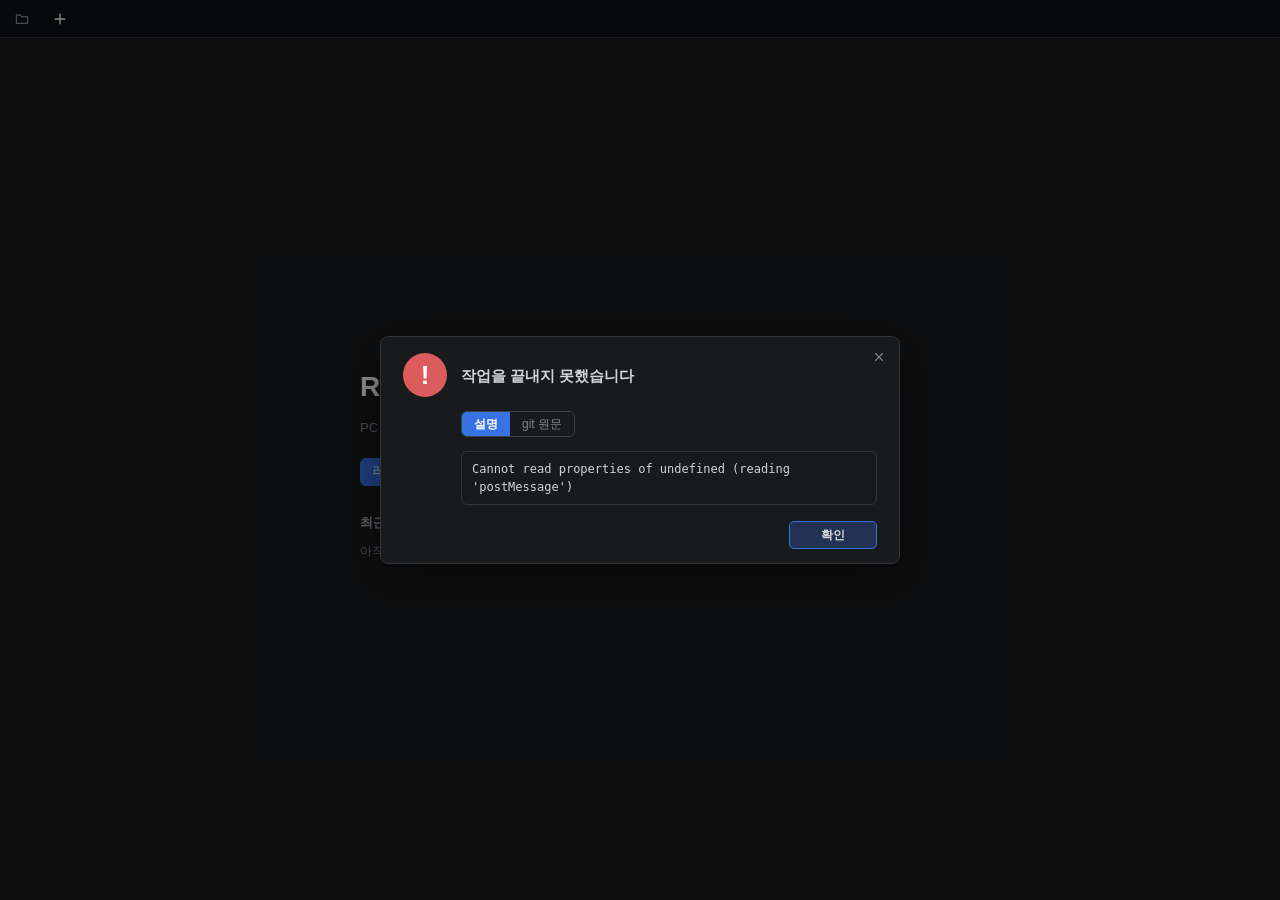
==== commit 20686656: "Rename the app to Ramus - Window title, macOS menu, start and GitHub screens, footer - Executable ra" ====
--- a/ui/index.html
+++ b/ui/index.html
@@ -3,7 +3,7 @@
 <head>
   <meta charset="utf-8">
   <meta name="viewport" content="width=device-width, initial-scale=1">
-  <title>GitVcs</title>
+  <title>Ramus</title>
   <link rel="stylesheet" href="app.css">
 </head>
 <body>
@@ -15,7 +15,7 @@
   <!-- 시작 화면: 레포지토리가 열려 있지 않을 때 -->
   <section id="start" class="start" hidden>
     <div class="start-card">
-      <h1>GitVcs</h1>
+      <h1>Ramus</h1>
       <p class="muted">PC 에 설치된 git 으로 동작하는 Git 클라이언트</p>
       <div class="notice" id="start-notice" hidden></div>
       <div class="start-actions">
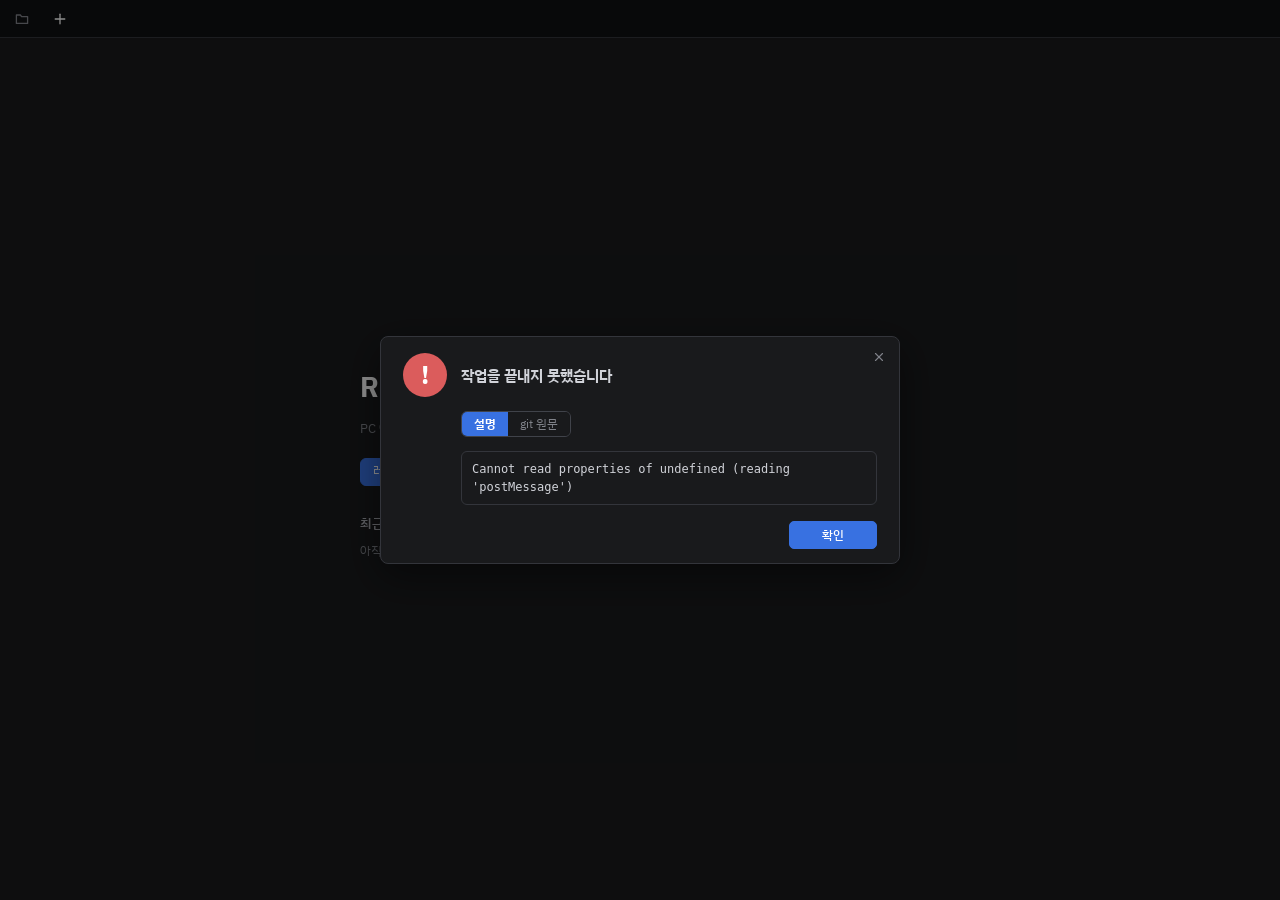
==== commit 7fbc7a37: "Release 1.0.0 and add ChangeLog.md - Bump the workspace version to 1.0.0 - ChangeLog.md (Keep a Chan" ====
--- a/ui/index.html
+++ b/ui/index.html
@@ -19,9 +19,9 @@
       <p class="muted">PC 에 설치된 git 으로 동작하는 Git 클라이언트</p>
       <div class="notice" id="start-notice" hidden></div>
       <div class="start-actions">
-        <button id="start-open" class="btn primary">레포지토리 열기…</button>
-        <button id="start-clone" class="btn">Clone…</button>
-        <button id="start-create" class="btn">레포지토리 만들기…</button>
+        <button id="start-open" class="btn primary">레포지토리 열기</button>
+        <button id="start-clone" class="btn">Clone</button>
+        <button id="start-create" class="btn">레포지토리 만들기</button>
         <button id="start-settings" class="btn">설정</button>
       </div>
       <h2>최근 레포지토리</h2>
--- a/ui/app.css
+++ b/ui/app.css
@@ -1,9 +1,20 @@
+/* ── 글꼴: IBM Plex Sans KR (Regular 400 · Medium 500 · SemiBold 600 · Bold 700). 다른 굵기는 가까운 것으로 그려진다. ── */
+@font-face { font-family: "IBM Plex Sans KR"; font-style: normal; font-weight: 400; font-display: block; src: url("fonts/IBMPlexSansKR-Regular.woff2") format("woff2"); }
+@font-face { font-family: "IBM Plex Sans KR"; font-style: normal; font-weight: 500; font-display: block; src: url("fonts/IBMPlexSansKR-Medium.woff2") format("woff2"); }
+@font-face { font-family: "IBM Plex Sans KR"; font-style: normal; font-weight: 600; font-display: block; src: url("fonts/IBMPlexSansKR-SemiBold.woff2") format("woff2"); }
+@font-face { font-family: "IBM Plex Sans KR"; font-style: normal; font-weight: 700; font-display: block; src: url("fonts/IBMPlexSansKR-Bold.woff2") format("woff2"); }
+
 /* 색은 원본 패키지의 Themes/JetBrainsDark.tss·JetBrainsLight.tss 토큰을 그대로 옮겼다. */
 
 :root,
 :root[data-theme="dark"] {
   color-scheme: dark;
   --git-bg: #191a1c;
+  /* 큰 창(Clone·만들기·설정) — JetBrains 설정 창: 바탕 = 칸 바탕, 드롭다운만 한 단 밝게, 구분선은 바탕보다 한 단. */
+  --git-dialog-bg: #191a1c;
+  --git-dialog-border: #33353b;
+  --git-dialog-divider: #25282c;
+  --git-combo-bg: #25282c;
   /* 가운데(그래프·목록) 값. 양쪽 패널(사이드바·오른쪽 패널)은 아래 .sidebar·.detail 에서 한 단계 밝게 덮어쓴다(원본과 같다). */
   --git-sidebar-bg: #191a1c;
   --git-toolbar-bg: #191a1c;
@@ -103,6 +114,8 @@
   --git-graph-empty: #6a6d74;
   --git-graph-tooltip-bg: #26282c;
   --git-graph-tooltip-text: #d1d3d9;
+  --git-graph-tooltip-border: #43454a;
+  --git-graph-tooltip-shadow: rgba(0,0,0,0.45);
   --git-graph-selection: #d1d3d9;
   --git-graph-search: #d6ae58;
   --git-graph-head: #5fb865;
@@ -111,16 +124,32 @@
   --git-graph-truncated: rgba(128,131,138,0.5);
   --git-diff-gutter: #191a1c;
   --git-diff-text-selection: rgba(33,66,131,0.95);
-  --git-code-keyword: #cf8e6d;
-  --git-code-string: #6aab73;
-  --git-code-number: #2aacb8;
-  --git-code-comment: #7a7e85;
-  --git-code-key: #c77dbb;
-  --git-code-tag: #569cd6;
-  --git-code-attribute: #9cdcfe;
-  --git-code-punctuation: #808080;
+  /* 코드 색: JetBrains Rider Dark. 흐름 키워드도 다른 키워드와 같은 파랑이고, 괄호·구두점은 본문 글 색 그대로다. */
+  --git-code-keyword: #6c95eb;
+  --git-code-control: #6c95eb;
+  --git-code-string: #c9a26d;
+  --git-code-number: #ed94c0;
+  --git-code-comment: #85c46c;
+  --git-code-key: #66c3cc;
+  --git-code-tag: #6c95eb;
+  --git-code-attribute: #66c3cc;
+  --git-code-punctuation: var(--git-diff-text);
   --git-code-type: #c191ff;
-  --git-code-function: #56a8f5;
+  --git-code-function: #39cc9b;
+  --git-code-bracket-0: var(--git-diff-text);
+  --git-code-bracket-1: var(--git-diff-text);
+  --git-code-bracket-2: var(--git-diff-text);
+  /* 파이썬 코드 색: PyCharm Dark. */
+  --git-code-py-keyword: #cf8e6d;
+  --git-code-py-self: #cf8e6d;
+  --git-code-py-string: #6aab73;
+  --git-code-py-escape: #cf8e6d;
+  --git-code-py-docstring: #5f826b;
+  --git-code-py-number: #2aacb8;
+  --git-code-py-comment: #7a7e85;
+  --git-code-py-kwarg: #aa4926;
+  --git-code-py-function: var(--git-diff-text);
+  --git-code-py-decorator: #b3ae60;
   --git-editor-current-line: rgba(255,255,255,0.045);
   --git-editor-indent-guide: rgba(255,255,255,0.09);
   --git-editor-caret: #cecfd2;
@@ -130,6 +159,10 @@
 :root[data-theme="light"] {
   color-scheme: light;
   --git-bg: #ffffff;
+  --git-dialog-bg: #f7f8fa;
+  --git-dialog-border: #dfe1e5;
+  --git-dialog-divider: #ebecf0;
+  --git-combo-bg: #ffffff;
   --git-sidebar-bg: #f7f8fa;
   --git-toolbar-bg: #f7f8fa;
   --git-header-bg: #f7f8fa;
@@ -228,6 +261,8 @@
   --git-graph-empty: #818594;
   --git-graph-tooltip-bg: #ffffff;
   --git-graph-tooltip-text: #000000;
+  --git-graph-tooltip-border: #dfe1e5;
+  --git-graph-tooltip-shadow: rgba(0,0,0,0.14);
   --git-graph-selection: #3574f0;
   --git-graph-search: #e5a823;
   --git-graph-head: #208a3c;
@@ -236,16 +271,32 @@
   --git-graph-truncated: rgba(108,112,126,0.5);
   --git-diff-gutter: #ffffff;
   --git-diff-text-selection: rgba(166,210,255,0.9);
-  --git-code-keyword: #0033b3;
-  --git-code-string: #067d17;
-  --git-code-number: #1750eb;
-  --git-code-comment: #8c8c8c;
-  --git-code-key: #871094;
-  --git-code-tag: #0033b3;
-  --git-code-attribute: #174ad4;
-  --git-code-punctuation: #8c8c8c;
-  --git-code-type: #7a3e9d;
-  --git-code-function: #00627a;
+  /* 코드 색: JetBrains Rider Light. */
+  --git-code-keyword: #0f54d6;
+  --git-code-control: #0f54d6;
+  --git-code-string: #8c6c41;
+  --git-code-number: #a7336a;
+  --git-code-comment: #288307;
+  --git-code-key: #0091a0;
+  --git-code-tag: #0f54d6;
+  --git-code-attribute: #0091a0;
+  --git-code-punctuation: var(--git-diff-text);
+  --git-code-type: #6c32b8;
+  --git-code-function: #00855f;
+  --git-code-bracket-0: var(--git-diff-text);
+  --git-code-bracket-1: var(--git-diff-text);
+  --git-code-bracket-2: var(--git-diff-text);
+  /* 파이썬 코드 색: PyCharm Light. */
+  --git-code-py-keyword: #0033b3;
+  --git-code-py-self: #94558d;
+  --git-code-py-string: #067d17;
+  --git-code-py-escape: #0037a6;
+  --git-code-py-docstring: #8c8c8c;
+  --git-code-py-number: #1750eb;
+  --git-code-py-comment: #8c8c8c;
+  --git-code-py-kwarg: #660099;
+  --git-code-py-function: #00627a;
+  --git-code-py-decorator: #9e880d;
   --git-editor-current-line: rgba(0,0,0,0.045);
   --git-editor-indent-guide: rgba(0,0,0,0.10);
   --git-editor-caret: #000000;
@@ -270,8 +321,14 @@
 :root {
   --radius: 6px;
   --radius-small: 4px;
-  --font: -apple-system, BlinkMacSystemFont, "Inter", "Segoe UI", "Malgun Gothic", "Apple SD Gothic Neo", sans-serif;
+  /* 기본 글꼴: 앱에 묻은 IBM Plex Sans KR(ui/fonts, SIL OFL 1.1 — ui/fonts/OFL.txt). 못 읽으면 시스템 글꼴. */
+  --font: "IBM Plex Sans KR", -apple-system, BlinkMacSystemFont, "Segoe UI", "Malgun Gothic", "Apple SD Gothic Neo", sans-serif;
   --mono: "JetBrains Mono", "SF Mono", Menlo, Consolas, monospace;
+  /* 패널 머리 줄(도구 막대) 공통 치수: 높이 · 좌우 안쪽 여백 · 항목 사이 · 줄 안 컨트롤 높이. */
+  --bar-h: 32px;
+  --bar-pad: 10px;
+  --bar-gap: 8px;
+  --ctl-h: 22px;
 }
 
 * { box-sizing: border-box; }
@@ -347,13 +404,23 @@
 .recent-item { display: flex; align-items: center; gap: 10px; padding: 8px 10px; cursor: pointer; border-bottom: 1px solid var(--git-divider); }
 .recent-item:last-child { border-bottom: 0; }
 .recent-item:hover { background: var(--git-hover); }
-.recent-icon { width: 28px; height: 28px; flex: none; border-radius: var(--radius); background: var(--git-accent); color: #fff; display: grid; place-items: center; font-weight: 700; }
 .recent-text { flex: 1; min-width: 0; }
-.recent-name { font-weight: 600; }
+.recent-name { font-weight: 600; display: flex; align-items: center; gap: 8px; min-width: 0; }
+.recent-name > span:first-child { overflow: hidden; text-overflow: ellipsis; white-space: nowrap; }
+/* 폴더가 없는 레포지토리: 이름 옆 뱃지(Unity Hub 의 "프로젝트를 찾을 수 없음"). 누르면 안내 창.
+   경고 삼각형은 채운 아이콘이라 글자용 경고색(라이트는 갈색)이 아니라 밝은 호박색을 따로 쓴다. */
+:root { --recent-badge-bg: var(--git-pressed); --recent-badge-text: var(--git-text-secondary); --alert-icon: var(--git-warning); }
+:root[data-theme="light"] { --recent-badge-bg: #ebecf0; --recent-badge-text: #4e5260; --alert-icon: #f0a30a; }
+.recent-badge { flex: none; display: inline-flex; align-items: center; gap: 4px; padding: 1px 6px; border-radius: 4px; background: var(--recent-badge-bg); color: var(--recent-badge-text); font-size: 10.5px; font-weight: 500; line-height: 15px; white-space: nowrap; }
+.recent-badge svg { color: var(--alert-icon); }
+.recent-item.missing .recent-name > span:first-child, .recent-item.missing .recent-path { opacity: 0.7; }
+.missing-repo p { margin: 0 0 10px; word-break: keep-all; }
+.missing-repo p:last-child { margin-bottom: 0; }
+.missing-repo b { color: var(--git-text); word-break: break-all; }
 .recent-path { overflow: hidden; text-overflow: ellipsis; white-space: nowrap; }
-.recent-remove { visibility: hidden; border: 0; background: none; color: var(--git-text-muted); font-size: 16px; cursor: pointer; width: 24px; height: 24px; border-radius: var(--radius-small); }
-.recent-item:hover .recent-remove { visibility: visible; }
-.recent-remove:hover { background: var(--git-pressed); color: var(--git-text); }
+/* 줄 오른쪽 ⋮: 늘 보인다. 누르면 Finder 에서 열기·목록에서 제거 메뉴. */
+.recent-more { flex: none; display: flex; align-items: center; justify-content: center; width: 26px; height: 26px; padding: 0; border: 0; border-radius: var(--radius-small); background: none; color: var(--git-text-muted); cursor: pointer; }
+.recent-more:hover { background: var(--git-pressed); color: var(--git-text); }
 
 /* ── 레포지토리 화면 배치 ───────────────────────────────── */
 
@@ -479,7 +546,7 @@
 .detail { min-width: 0; }
 
 /* GitKraken 작업 패널 머리 줄(원본 graph-workspace__panel-header): 왼쪽 휴지통(모든 변경 버리기), 줄 가운데 제목. */
-.wip-header { flex: none; display: flex; align-items: center; height: 32px; padding: 0 6px; border-bottom: 1px solid var(--git-border); }
+.wip-header { flex: none; display: flex; align-items: center; height: var(--bar-h); padding: 0 var(--bar-pad); border-bottom: 1px solid var(--git-border); }
 .wip-title { flex: 1 1 auto; min-width: 0; margin-right: 24px; padding: 0 6px; overflow: hidden; text-overflow: ellipsis; white-space: nowrap; text-align: center; font-weight: 700; color: var(--git-text); }
 .wip-header.merging .wip-warning { margin-left: auto; margin-right: 6px; display: flex; color: var(--git-warning); }
 .wip-header.merging .wip-title { flex: 0 1 auto; margin: 0 auto 0 0; padding-right: 30px; }
@@ -524,7 +591,7 @@
 .stage-split { flex: none; height: 1px; background: var(--git-border); cursor: row-resize; position: relative; }
 .stage-split::after { content: ""; position: absolute; inset: -3px 0; }
 .list-host { flex: 1; min-height: 0; display: flex; flex-direction: column; }
-.stage-header { flex: none; display: flex; align-items: center; height: 34px; padding: 0 8px; background: var(--git-header-bg); border-bottom: 1px solid var(--git-border); }
+.stage-header { flex: none; display: flex; align-items: center; height: var(--bar-h); padding: 0 var(--bar-pad); background: var(--git-header-bg); border-bottom: 1px solid var(--git-border); }
 .stage-title { flex: 1; min-width: 0; padding: 0 4px; overflow: hidden; text-overflow: ellipsis; white-space: nowrap; font-weight: 700; font-size: 12px; color: var(--git-text); }
 
 /* 머리 줄 버튼(원본 staging__button): Stage 는 초록·Unstage 는 빨강 테두리에 옅은 바탕, 올리면 꽉 채운다. Fork 배치는 무채색. */
@@ -634,12 +701,17 @@
 /* 파일 목록만 스크롤한다. */
 .cd-body { flex: 1; min-height: 0; display: flex; flex-direction: column; padding: 8px 10px 4px; }
 .cd-title { flex: none; margin-bottom: 6px; font-weight: 600; }
-.cd-card { flex: none; max-height: 40%; min-height: 56px; overflow: auto; padding: 8px 10px; border: 1px solid var(--git-border); border-radius: var(--git-radius); background: var(--git-field-bg); user-select: text; -webkit-user-select: text; }
+.cd-card { flex: none; box-sizing: border-box; overflow: auto; padding: 8px 10px; border: 1px solid var(--git-border); border-radius: var(--git-radius); background: var(--git-field-bg); user-select: text; -webkit-user-select: text; }
+/* 메시지 칸 아래 손잡이(가운데 짧은 막대). 끌면 칸 높이가 바뀐다. */
+.cd-grip { flex: none; height: 12px; display: flex; align-items: center; justify-content: center; cursor: row-resize; touch-action: none; }
+.cd-grip::after { content: ''; width: 44px; height: 4px; border-radius: 2px; background: var(--git-border); transition: background-color 120ms; }
+.cd-grip:hover::after, .cd-grip.dragging::after { background: var(--git-text-muted); }
+.cd-grip + .cd-meta { margin-top: 2px; }
 .cd-subject { margin-bottom: 6px; font-size: 15px; color: var(--git-text); white-space: pre-wrap; word-break: break-word; }
 .cd-message { color: var(--git-text); white-space: pre-wrap; word-break: break-word; }
 .cd-meta { flex: none; display: flex; align-items: center; margin-top: 10px; }
 .cd-avatar { width: 36px; height: 36px; flex: none; margin-right: 8px; border-radius: 18px; display: grid; place-items: center; overflow: hidden; color: #fff; font-weight: 700; }
-.cd-avatar img, .cd-coauthor-avatar img { width: 100%; height: 100%; object-fit: cover; }
+.cd-avatar img, .cd-coauthor-avatar img, .cd-avatar canvas, .cd-coauthor-avatar canvas { width: 100%; height: 100%; object-fit: cover; }
 .cd-author-block { flex: 1 1 auto; min-width: 0; }
 .cd-author { font-size: 13px; color: var(--git-text); overflow: hidden; text-overflow: ellipsis; white-space: nowrap; }
 .cd-authored { color: var(--git-text-muted); overflow: hidden; text-overflow: ellipsis; white-space: nowrap; }
@@ -651,16 +723,14 @@
 .cd-coauthors-label { margin-right: 6px; color: var(--git-text-muted); }
 .cd-coauthor { display: inline-flex; align-items: center; margin-right: 8px; color: var(--git-text); }
 .cd-coauthor-avatar { width: 20px; height: 20px; flex: none; margin-right: 4px; border-radius: 4px; display: grid; place-items: center; overflow: hidden; color: #fff; font-size: 9px; font-weight: 700; }
-.cd-files-head { flex: none; display: flex; flex-wrap: wrap; align-items: center; margin-top: 12px; padding-bottom: 4px; border-bottom: 1px solid var(--git-border); }
-.cd-summary { flex: 1 1 auto; min-width: 0; display: flex; flex-wrap: wrap; }
-.cd-files-head > .view-switch { margin-left: auto; }
-.cd-count { margin-right: 10px; color: var(--git-text); }
-.cd-count-modified { color: var(--git-state-modified); }
-.cd-count-added { color: var(--git-state-added); }
-.cd-count-deleted { color: var(--git-state-deleted); }
-.cd-count-renamed { color: var(--git-state-renamed); }
+/* 파일 칸 머리: 늘 같은 두 줄. 위 = 바뀜 요약(한 줄 고정, 넘치면 가린다), 아래 = 보기 전환(오른쪽). 줄마다 높이를 정해 두어 내용과 상관없이 같은 자리다. */
+.cd-files-head { flex: none; display: flex; flex-direction: column; margin-top: 14px; border-bottom: 1px solid var(--git-border); }
+.cd-summary { flex: none; height: 32px; min-width: 0; display: flex; align-items: center; flex-wrap: nowrap; overflow: hidden; white-space: nowrap; }
+.cd-files-tools { flex: none; height: 36px; display: flex; align-items: center; justify-content: flex-end; padding-bottom: 6px; }
+.cd-count { flex: none; display: inline-flex; align-items: center; gap: 5px; margin-right: 14px; color: var(--git-text); }
+.cd-count-sign { color: var(--git-text-muted); }
+.cd-count > .state-icon { margin: 0; }
 .cd-files { flex: 1; min-height: 0; display: flex; flex-direction: column; }
-.cd-skeleton { gap: 8px; padding-top: 8px; }
 .sk-gap { height: 10px; }
 
 /* ── 알림·작업 중 ───────────────────────────────────── */
@@ -668,14 +738,20 @@
 /* 알림·진행 카드는 창 아래 가운데에 쌓인다(새 것이 아래). 아래에서 위로 올라오며 나타나고, 사라질 때는 아래로 가라앉는다. */
 .toasts { position: fixed; left: 50%; bottom: 24px; transform: translateX(-50%); display: flex; flex-direction: column; align-items: center; gap: 8px; z-index: 10; width: max-content; max-width: min(520px, calc(100% - 32px)); pointer-events: none; }
 .toasts > * { pointer-events: auto; }
-.toast { position: relative; min-width: 220px; max-width: 100%; padding: 10px 32px 10px 12px; border-radius: 8px; background: var(--git-menu-bg); border: 1px solid var(--git-menu-border); box-shadow: 0 8px 24px var(--git-menu-shadow); user-select: text; -webkit-user-select: text; animation: toast-in 240ms cubic-bezier(0.2, 0.8, 0.2, 1); }
+.toast { position: relative; display: flex; align-items: flex-start; gap: 10px; box-sizing: border-box; min-width: 260px; max-width: 100%; padding: 12px 36px 12px 14px; border-radius: 10px; background: var(--git-menu-bg); border: 1px solid var(--git-menu-border); box-shadow: 0 10px 30px var(--git-menu-shadow), 0 1px 3px var(--git-menu-shadow); color: var(--git-text); font-size: 13px; line-height: 1.45; user-select: text; -webkit-user-select: text; animation: toast-in 240ms cubic-bezier(0.2, 0.8, 0.2, 1); }
+/* 종류 아이콘(JetBrains 풍선 알림처럼 테두리 색 대신 아이콘 색으로 종류를 알린다). 첫 줄 글자 가운데에 맞춘다. */
+.toast-icon { flex: none; display: flex; margin-top: 1px; color: var(--git-accent-fg); }
+.toast.success .toast-icon { color: var(--git-success); }
+.toast.warning .toast-icon { color: var(--git-warning); }
+.toast.error .toast-icon { color: var(--git-danger); }
 .toast.leaving { opacity: 0; transform: translateY(12px); transition: opacity 200ms ease-in, transform 200ms ease-in; }
 @keyframes toast-in { from { opacity: 0; transform: translateY(24px); } to { opacity: 1; transform: none; } }
-.toast.error { border-left: 3px solid var(--git-danger); }
-.toast.success { border-left: 3px solid var(--git-success); }
-.toast-text { white-space: pre-wrap; word-break: break-word; max-height: 200px; overflow: auto; }
+.toast-text { flex: 1; min-width: 0; white-space: pre-wrap; word-break: break-word; max-height: 200px; overflow: auto; }
 .toast-hint { margin-top: 6px; color: var(--git-warning); font-size: 12px; }
-.toast-close { position: absolute; top: 50%; right: 8px; transform: translateY(-50%); border: 0; background: none; cursor: pointer; color: var(--git-text-muted); font-size: 16px; }
+.toast-close { position: absolute; top: 9px; right: 8px; display: flex; align-items: center; justify-content: center; width: 22px; height: 22px; padding: 0; border: 0; border-radius: 4px; background: none; cursor: pointer; color: var(--git-text-muted); opacity: 0; transition: opacity 120ms, background-color 120ms; }
+/* 닫기 단추는 JetBrains 처럼 알림 위에 마우스를 올렸을 때만 드러난다. */
+.toast:hover .toast-close, .toast-close:focus-visible { opacity: 1; }
+.toast-close:hover { background: var(--git-hover); color: var(--git-text); }
 
 .busy { position: fixed; left: 50%; top: 62px; transform: translateX(-50%); display: flex; align-items: center; gap: 8px; padding: 6px 12px; border-radius: 16px; background: var(--git-menu-bg); border: 1px solid var(--git-menu-border); box-shadow: 0 4px 12px var(--git-menu-shadow); z-index: 10; font-size: 12px; }
 .spinner { width: 12px; height: 12px; border-radius: 50%; border: 2px solid var(--git-text-muted); border-top-color: var(--git-accent); animation: spin 0.8s linear infinite; }
@@ -714,7 +790,7 @@
 .diff-close:hover { color: var(--git-text); }
 
 /* 막대(원본 git-diff__bar, 32px): 왼쪽·오른쪽 묶음이 남는 폭을 반씩 가져 가운데 묶음이 늘 가운데에 온다. 모든 버튼 22px·1px·모서리·12px. */
-.diff-bar { flex: none; display: flex; align-items: center; height: 32px; padding: 0 8px; overflow: hidden; border-bottom: 1px solid var(--git-border); background: var(--git-header-bg); }
+.diff-bar { flex: none; display: flex; align-items: center; height: var(--bar-h); padding: 0 var(--bar-pad); overflow: hidden; border-bottom: 1px solid var(--git-border); background: var(--git-header-bg); }
 .dbar-side { flex: 1 1 0; min-width: 0; display: flex; align-items: center; }
 .dbar-side.right { justify-content: flex-end; }
 .dbar-center { flex: none; display: flex; align-items: center; margin: 0 12px; }
@@ -738,7 +814,7 @@
 .diff-bar.compact .dbar-label.with-icon { display: none; }
 .diff-bar.compact .dbar-btn.outlined { width: 28px; padding: 0; }
 .diff-bar.compact .dbar-side, .diff-bar.compact .dbar-center { flex: none; }
-.diff-bar.compact .dbar-center { margin: 0 0 0 12px; }
+.diff-bar.compact .dbar-center { margin: 0 12px; }
 .diff-bar.compact .dbar-side.right { flex: 1 0 auto; }
 .diff-bar.narrow .seg-file-tools { display: none; }
 .diff-bar.tiny .seg-display { display: none; }
@@ -753,6 +829,8 @@
 .dbar-text.outlined { height: 22px; border: 1px solid var(--git-field-border); border-radius: var(--git-radius); }
 .diff-bar .dbar-left .diff-title, .diff-bar .dbar-right .diff-title { display: flex; align-items: center; gap: 6px; min-width: 0; }
 .diff-path { font-weight: 600; overflow: hidden; text-overflow: ellipsis; white-space: nowrap; direction: rtl; text-align: left; }
+/* 경로가 길어도 상태 글자(수정·추가·삭제)는 줄지 않고 한 줄로 — 줄어들면 글자마다 줄을 바꿔 세로로 선다. */
+.diff-state { flex: none; white-space: nowrap; }
 .png-icon { width: 16px; height: 16px; display: inline-block; background: currentColor; -webkit-mask: var(--png) center / contain no-repeat; mask: var(--png) center / contain no-repeat; flex: none; }
 .btn .png-icon { margin-right: 4px; }
 .diff-empty { padding: 24px; text-align: center; }
@@ -782,6 +860,7 @@
 .dr.k-added:hover .gut-btn, .dr.k-removed:hover .gut-btn, .half.k-added:hover .gut-btn, .half.k-removed:hover .gut-btn, .picked .gut-btn { visibility: visible; }
 .dr .mk { flex: none; width: 16px; text-align: center; color: var(--git-diff-number); user-select: none; -webkit-user-select: none; }
 .dr .tx { flex: 1; white-space: pre; padding-right: 16px; cursor: text; }
+.tx-cut { color: var(--git-text-muted); font-style: italic; user-select: none; -webkit-user-select: none; }
 /* 바뀐 덩어리 머리(@@ …)·"\ No newline": Fork 처럼 바탕을 칠하지 않고 흐린 글자로. Hunk 보기는 버튼이 들어가게 30px. */
 .dr-hunk { align-items: center; justify-content: space-between; gap: 12px; padding: 0 8px 0 10px; color: var(--git-text-muted); border-bottom: 1px solid var(--git-border); position: sticky; left: 0; }
 .dr-hunk.tall { height: 30px; }
@@ -857,16 +936,20 @@
 .modal-error { color: var(--git-danger); font-size: 12px; }
 .modal-actions { display: flex; justify-content: flex-end; gap: 8px; margin-top: 4px; }
 select.field { height: 30px; }
-.menu { position: fixed; z-index: 30; min-width: 200px; max-height: calc(100vh - 16px); overflow: auto; padding: 4px; border-radius: 8px; background: var(--git-menu-bg); border: 1px solid var(--git-menu-border); box-shadow: 0 8px 24px var(--git-menu-shadow); }
-.menu-item { display: flex; align-items: center; gap: 6px; width: 100%; text-align: left; padding: 4px 8px 4px 4px; border: 0; border-radius: 5px; background: none; cursor: pointer; white-space: nowrap; }
+.menu { position: fixed; z-index: 30; min-width: 180px; max-height: calc(100vh - 16px); overflow: auto; padding: 6px; border-radius: 10px; background: var(--git-menu-bg); border: 1px solid var(--git-menu-border); box-shadow: 0 10px 28px var(--git-menu-shadow), 0 1px 3px var(--git-menu-shadow); }
+/* JetBrains 새 UI 팝업처럼: 항목 줄이 넉넉하고, 선택 배경은 상자 안쪽으로 들여 둥글게 칠한다. */
+.menu-item { display: flex; align-items: center; gap: 6px; width: 100%; min-height: 28px; text-align: left; padding: 4px 12px 4px 6px; border: 0; border-radius: 6px; background: none; color: var(--git-text); font-size: 13px; cursor: pointer; white-space: nowrap; }
 .menu-item:hover:not(:disabled), .menu-item.active:not(:disabled) { background: var(--git-menu-hover); color: var(--git-menu-hover-text); }
 .menu-check { width: 16px; flex: none; display: flex; justify-content: center; }
+/* 체크 표시가 하나도 없는 메뉴는 체크 칸을 비워 두지 않는다. */
+.menu.no-check .menu-check { display: none; }
+.menu.no-check .menu-item { padding-left: 12px; }
 .menu-label { flex: 1; }
 .menu-hint { margin-left: 18px; color: var(--git-text-muted); font-size: 11.5px; }
-.menu-arrow { display: flex; color: var(--git-text-muted); margin-left: 12px; }
-.menu-item:disabled { opacity: 0.4; cursor: default; }
+.menu-arrow { display: flex; color: var(--git-text-muted); margin-left: 16px; }
+.menu-item:disabled { color: var(--git-text-muted); opacity: 0.75; cursor: default; }
 .menu-item.danger { color: var(--git-danger); }
-.menu-sep { height: 1px; margin: 4px 6px; background: var(--git-menu-border); }
+.menu-sep { height: 1px; margin: 5px 8px; background: var(--git-menu-border); }
 
 /* ── 4단계: 병합 충돌 ─────────────────────────────────── */
 
@@ -877,7 +960,7 @@
 .mode-conflict { color: var(--git-state-conflicted); }
 /* 병합 편집기(원본 GitDiff.uss git-merge__* · merge-row__*): A 청록 #2fa4c2 · B 노랑 #d9a732. */
 .merge-view { display: flex; flex-direction: column; background: var(--git-bg); color: var(--git-text); }
-.merge-head { flex: none; display: flex; align-items: center; height: 30px; padding: 0 6px 0 8px; border-bottom: 1px solid var(--git-border); background: var(--git-toolbar-bg, var(--git-header-bg)); }
+.merge-head { flex: none; display: flex; align-items: center; height: var(--bar-h); padding: 0 var(--bar-pad); border-bottom: 1px solid var(--git-border); background: var(--git-toolbar-bg, var(--git-header-bg)); }
 .warn-glyph { display: flex; flex: none; margin-right: 8px; color: var(--git-warning); }
 .merge-path { flex: 0 1 auto; min-width: 0; font-size: 12px; overflow: hidden; text-overflow: ellipsis; white-space: nowrap; }
 .merge-count { flex: none; margin-left: 8px; font-size: 11px; color: var(--git-text-muted); }
@@ -1157,7 +1240,8 @@
 .modal.card.overwrite { width: 540px; }
 /* 도움말 > 키보드 단축키: 두 단으로 묶음(파일·편집 …)마다 이름과 키. */
 .modal.card.shortcuts-card { width: 640px; }
-.shortcut-list { display: grid; grid-template-columns: 1fr 1fr; gap: 6px 24px; max-height: 60vh; overflow: auto; margin: 0 0 4px; }
+/* 스크롤바가 목록 위에 겹쳐 그려지므로(자리를 차지하지 않는다) 오른쪽에 그 몫을 비워 둔다 — 오른쪽 열의 단축키가 가려지지 않게. */
+.shortcut-list { display: grid; grid-template-columns: minmax(0, 1fr) minmax(0, 1fr); gap: 6px 24px; max-height: 60vh; overflow: auto; margin: 0 0 4px; padding-right: 16px; scrollbar-gutter: stable; }
 .shortcut-group { display: flex; flex-direction: column; gap: 2px; min-width: 0; }
 .shortcut-title { margin: 6px 0 2px; font-size: 11px; font-weight: 700; color: var(--git-text-muted); }
 .shortcut-row { display: flex; align-items: center; gap: 8px; min-height: 22px; font-size: 12px; color: var(--git-text); }
@@ -1178,6 +1262,9 @@
 /* 강조색 원 안의 흰 그림(오류는 빨간 원에 "!"). */
 .card-badge { width: 44px; height: 44px; border-radius: 22px; margin-right: 14px; display: flex; align-items: center; justify-content: center; flex: none; background: var(--git-accent); color: var(--git-accent-text); }
 .card-badge.tone-error, .card-badge.tone-danger { background: var(--git-danger); }
+/* "레포지토리를 찾을 수 없음" 카드: 동그라미 없이 채운 노란 삼각형만(느낌표 구멍으로 카드 바탕이 비친다). */
+.missing-repo-card .card-badge { background: none; color: var(--alert-icon); }
+.missing-repo-card .card-badge svg { width: 34px; height: 34px; }
 .card-mark { font-size: 26px; font-weight: 700; line-height: 1; color: #fff; }
 .card-titles { flex: 1; min-width: 0; }
 .card .modal-title { font-size: 15px; font-weight: 700; color: var(--git-text); white-space: normal; word-break: break-word; }
@@ -1206,6 +1293,15 @@
 .card .modal-actions .btn.card-cancel { background: var(--git-button-bg); border-color: var(--git-button-border); color: var(--git-text); }
 .card .modal-actions .btn.card-cancel:hover:not(:disabled):not(.default) { background: var(--git-button-hover); }
 .card .modal-actions .btn.card-cancel.default { background: var(--git-accent); border-color: var(--git-accent); color: var(--git-accent-text); }
+/* macOS 식 버튼(라이트·다크 공통) — 주 버튼은 늘 강조색으로 채우고 흰 글자, 보조 버튼은 버튼 바탕 + 회색 테두리.
+   Enter 대상이 취소로 옮겨 가도 채우지 않고 강조색 테두리로만 알린다. */
+:root .btn.card-ok,
+:root .commit-btn:not(:disabled) { background: var(--git-accent); border-color: var(--git-accent); color: var(--git-accent-text); font-weight: 500; }
+:root .btn.card-ok:hover:not(:disabled),
+:root .commit-btn:hover:not(:disabled) { background: var(--git-accent-hover); border-color: var(--git-accent-hover); }
+:root .btn.card-ok.danger { background: var(--git-danger-strong); border-color: var(--git-danger-strong); color: var(--git-on-strong); }
+:root .card .modal-actions .btn.card-cancel.default { background: var(--git-button-bg); border-color: var(--git-accent); color: var(--git-text); box-shadow: 0 0 0 1px var(--git-accent); }
+:root .card .modal-actions .btn.card-cancel.default:hover:not(:disabled) { background: var(--git-button-hover); }
 
 /* 경고창(Fork·macOS 경고 모양, 원본 confirm-dialog--alert): 좁은 둥근 카드에 아이콘·질문·안내를 위아래로, 버튼 둘을 같은 폭으로. × 는 없다. */
 .modal.card.confirm.alert { width: 260px; padding: 18px 16px 16px; border-radius: 14px; }
@@ -1339,7 +1435,10 @@
 /* ── 말풍선 툴팁(원본 HoverCallout) ─────────────────── */
 
 /* 원본 hover-callout: 테마와 상관없이 검은 말풍선에 흰 12px 글자, 둥글기 4, 꼭지 6. */
-.callout { position: fixed; z-index: 50; max-width: 360px; padding: 3px 8px; border-radius: 4px; background: #000; color: #fff; box-shadow: 0 2px 6px rgba(0, 0, 0, 0.3); font-size: 12px; line-height: 1.45; white-space: pre-wrap; word-break: break-word; pointer-events: none; }
+.callout { position: fixed; z-index: 50; max-width: 360px; padding: 3px 8px; border-radius: 4px; background: #000; color: #fff; box-shadow: 0 2px 6px rgba(0, 0, 0, 0.3); font-size: 12px; line-height: 1.45; white-space: pre-wrap; word-break: break-word; pointer-events: none; opacity: 0; visibility: hidden; transition: opacity 140ms ease-out, visibility 0s linear 140ms; }
+/* 알파 페이드: 나타날 때는 곧바로 보이게 하고 알파를 올린다. 사라질 때는 알파를 다 내린 뒤 visibility 를 끈다. */
+.callout.shown { opacity: 1; visibility: visible; transition: opacity 140ms ease-out, visibility 0s; }
+@media (prefers-reduced-motion: reduce) { .callout, .callout.shown { transition: none; } }
 .callout-arrow { position: absolute; width: 6px; height: 6px; background: #000; transform: rotate(45deg); }
 .callout.side-right .callout-arrow { left: -3px; margin-top: -3px; }
 .callout.side-below .callout-arrow { top: -3px; margin-left: -3px; }
@@ -1351,8 +1450,6 @@
 .notice-row { display: flex; align-items: center; gap: 10px; }
 .notice-row span { flex: 1; }
 .op-banner > .ico { color: var(--git-warning); flex: none; }
-.toast.warning { border-left: 3px solid var(--git-warning); }
-.toast-close { display: flex; }
 .ico { flex: none; }
 
 /* ── 커밋 검색 ─────────────────────────────────────── */
@@ -1367,7 +1464,7 @@
 
 .tool-view { display: flex; flex-direction: column; background: var(--git-bg); }
 /* 머리 줄(원본 file-history__header): 32px · 굵은 13px 제목 · × */
-.tool-head { flex: none; display: flex; align-items: center; height: 32px; padding: 0 6px 0 12px; border-bottom: 1px solid var(--git-border); background: var(--git-header-bg); }
+.tool-head { flex: none; display: flex; align-items: center; height: var(--bar-h); padding: 0 6px 0 var(--bar-pad); border-bottom: 1px solid var(--git-border); background: var(--git-header-bg); }
 .tool-title { flex: 1; min-width: 0; font-size: 13px; font-weight: 700; color: var(--git-text); overflow: hidden; text-overflow: ellipsis; white-space: nowrap; }
 .tool-close { width: 24px; height: 24px; padding: 0; border: 0; border-radius: var(--git-radius); background: none; font-size: 18px; line-height: 1; color: var(--git-text-muted); cursor: pointer; }
 .tool-close:hover { background: var(--git-hover); color: var(--git-text); }
@@ -1414,21 +1511,39 @@
 .bl-ln { width: 44px; flex: none; align-self: stretch; display: flex; align-items: center; justify-content: flex-end; padding-right: 6px; font-size: 11px; color: var(--git-diff-number); background: var(--git-diff-gutter); }
 .bl-code { flex: 1; padding-left: 8px; font-family: var(--mono); font-size: 12px; white-space: pre; tab-size: 4; color: var(--git-diff-text); }
 /* 비교(원본 GitCompareWindow): 요약 줄 · 위 바뀐 파일 · 아래 diff */
-.cmp-bar { flex: none; height: 22px; display: flex; align-items: center; gap: 8px; padding: 0 6px 0 8px; border-bottom: 1px solid var(--git-border); }
+.cmp-bar { flex: none; height: var(--bar-h); display: flex; align-items: center; gap: var(--bar-gap); padding: 0 var(--bar-pad); border-bottom: 1px solid var(--git-border); }
 .cmp-summary { font-size: 12px; color: var(--git-text-secondary); overflow: hidden; text-overflow: ellipsis; white-space: nowrap; }
 .cmp-split { flex: 1; min-height: 0; display: flex; flex-direction: column; }
 .cmp-files { flex: 1; min-height: 60px; overflow: auto; background: var(--git-sidebar-bg); }
+/* 목록이 왼쪽 위 모서리에 붙지 않도록 변경 칸(.chx-side)과 같은 안쪽 여백·둥근 줄을 준다. */
+.cmp-files .file-list { padding: 6px 8px; }
+.cmp-files .file-row { border-radius: 5px; }
 .cmp-diff { min-height: 0; }
 .sx-keyword { color: var(--git-code-keyword); }
 .sx-string { color: var(--git-code-string); }
 .sx-number { color: var(--git-code-number); }
-.sx-comment { color: var(--git-code-comment); }
+.sx-comment { color: var(--git-code-comment); font-style: italic; }
 .sx-key { color: var(--git-code-key); }
 .sx-tag { color: var(--git-code-tag); }
 .sx-attribute { color: var(--git-code-attribute); }
 .sx-punctuation { color: var(--git-code-punctuation); }
 .sx-type { color: var(--git-code-type); }
 .sx-function { color: var(--git-code-function); }
+.sx-control { color: var(--git-code-control); }
+.sx-bracket-0 { color: var(--git-code-bracket-0); }
+.sx-bracket-1 { color: var(--git-code-bracket-1); }
+.sx-bracket-2 { color: var(--git-code-bracket-2); }
+/* 파이썬(py-* 갈래, PyCharm 색). 주석 · 문서 문자열은 기울임꼴. */
+.sx-py-keyword { color: var(--git-code-py-keyword); }
+.sx-py-self { color: var(--git-code-py-self); }
+.sx-py-string { color: var(--git-code-py-string); }
+.sx-py-escape { color: var(--git-code-py-escape); }
+.sx-py-docstring { color: var(--git-code-py-docstring); font-style: italic; }
+.sx-py-number { color: var(--git-code-py-number); }
+.sx-py-comment { color: var(--git-code-py-comment); font-style: italic; }
+.sx-py-kwarg { color: var(--git-code-py-kwarg); }
+.sx-py-function { color: var(--git-code-py-function); }
+.sx-py-decorator { color: var(--git-code-py-decorator); }
 /* 코드 편집기(원본 GitCodeEditor · git-diff__editing): 12px · 줄 18px, 보이는 줄만 그린다. */
 .dbar-text.outlined { border: 1px solid var(--git-button-border); border-radius: var(--git-radius-small); height: 22px; }
 .ed-bar .dbar-left { gap: 6px; }
@@ -1513,13 +1628,13 @@
 
 .view-hidden { display: none !important; }
 /* 사이드바 위 탭(원본 git-sidebar__views · git-sidebar__tab): 세로 목록, 22px 줄, 제목 + 오른쪽 개수 배지. */
-.side-tabs { flex: none; display: flex; flex-direction: column; padding: 4px 0; border-bottom: 1px solid var(--git-border); }
-.side-tab { display: flex; align-items: center; height: 22px; padding: 0 10px; color: var(--git-text); cursor: default; }
+.side-tabs { flex: none; display: flex; flex-direction: column; padding: 6px 0; gap: 2px; border-bottom: 1px solid var(--git-border); }
+.side-tab { display: flex; align-items: center; height: 28px; padding: 0 12px; color: var(--git-text); cursor: default; }
 .side-tab:hover { background: var(--git-hover); }
 .side-tab.on, .side-tab.on:hover { background: var(--git-selected); }
 .side-tab-text { flex: 1; min-width: 0; overflow: hidden; text-overflow: ellipsis; white-space: nowrap; }
 .side-tab.on .side-tab-text { color: var(--git-selected-text); }
-.side-tab-badge { flex: none; padding: 0 5px; border-radius: 8px; background: var(--git-badge-bg); color: var(--git-text); font-size: 10px; line-height: 15px; }
+.side-tab-badge { flex: none; padding: 0 5px; border-radius: 8px; background: var(--git-badge-bg); color: var(--git-text); font-size: 10px; line-height: 16px; }
 .view-host { flex: 1; min-width: 0; display: flex; flex-direction: column; background: var(--git-bg); position: relative; }
 .workspace > .tool-view { position: absolute; top: 0; right: 0; bottom: 0; left: 45px; z-index: 7; }
 .diff-view.docked, .merge-view.docked { position: relative; inset: auto; flex: 1; min-height: 0; }
@@ -1540,19 +1655,21 @@
 .pending-view { flex: 1; min-height: 0; display: flex; flex-direction: column; }
 .pending-layout { flex: 1; min-height: 0; display: flex; }
 .pending-main { flex: 1; min-width: 0; display: flex; flex-direction: column; }
-.pending-actions { flex: none; display: flex; gap: 6px; align-items: center; padding: 6px 10px; border-bottom: 1px solid var(--git-divider); }
+.pending-actions { flex: none; display: flex; gap: 6px; align-items: center; height: var(--bar-h); padding: 0 var(--bar-pad); border-bottom: 1px solid var(--git-divider); }
 .pending-actions .btn[hidden] { display: none; }
 .btn.on { background: var(--git-selected); }
 .pending-commit { flex: none; display: flex; flex-direction: column; gap: 6px; padding: 8px 10px; border-bottom: 1px solid var(--git-border); }
 .pending-message { width: 100%; flex: none; resize: vertical; }
 .pending-author[hidden] { display: none; }
-.pending-head { flex: none; display: flex; align-items: center; gap: 8px; height: 30px; padding: 0 8px 0 10px; border-bottom: 1px solid var(--git-divider); }
+.pending-head { flex: none; display: flex; align-items: center; gap: var(--bar-gap); height: var(--bar-h); padding: 0 var(--bar-pad); border-bottom: 1px solid var(--git-divider); }
 .pending-head .check { margin: 0; }
 .pending-summary { font-size: 12px; color: var(--git-text-secondary); white-space: nowrap; overflow: hidden; text-overflow: ellipsis; }
-.pending-filter { width: 180px; height: 22px; padding: 2px 6px; }
+.pending-filter { width: 180px; height: var(--ctl-h); padding: 0 8px; }
 .pending-filter[hidden], .pending-head .dbar-btn[hidden] { display: none; }
 .pending-split { flex: 1; min-height: 0; display: flex; flex-direction: column; }
-.pending-list { min-height: 0; display: flex; flex-direction: column; overflow: auto; }
+/* 위·왼쪽 여백: 행 체크박스가 머리 줄 체크박스(왼쪽 10px)와 같은 세로줄에 오도록 6px + 행 안쪽 4px. */
+.pending-list { min-height: 0; display: flex; flex-direction: column; overflow: auto; padding: 4px 6px; }
+.pending-list .file-row { flex: none; border-radius: 5px; }
 .pending-list .row-check { margin: 0 4px 0 0; flex: none; }
 .pending-diff { flex: 1; min-height: 0; display: flex; flex-direction: column; position: relative; }
 .pending-diff > .fork-empty { position: absolute; inset: 0; display: grid; place-items: center; }
@@ -1561,10 +1678,10 @@
 .info-table { display: flex; flex-direction: column; gap: 4px; font-size: 12px; }
 .info-row { display: grid; grid-template-columns: 60px 1fr; gap: 6px; word-break: break-all; user-select: text; -webkit-user-select: text; }
 /* 탐색 화면 머리(원본 branch-explorer__toolbar): 기간 · 요약 | 찾기 · [다음] · 탐색기 모양 */
-.explorer-bar { flex: none; display: flex; align-items: center; gap: 8px; height: 30px; padding: 0 8px; border-bottom: 1px solid var(--git-border); background: var(--git-header-bg); }
+.explorer-bar { flex: none; display: flex; align-items: center; gap: var(--bar-gap); height: var(--bar-h); padding: 0 var(--bar-pad); border-bottom: 1px solid var(--git-border); background: var(--git-header-bg); }
 .explorer-bar .check { margin: 0; font-size: 12px; white-space: nowrap; }
-.small-select { width: auto; height: 22px; padding: 0 6px; }
-.explorer-search { width: 220px; height: 22px; padding: 2px 8px; }
+.field.small-select { width: auto; height: var(--ctl-h); padding: 0 6px; }
+.explorer-search { width: 220px; height: var(--ctl-h); padding: 0 8px; }
 .explorer-search.no-match { border-color: var(--git-warning); }
 .explorer-summary { white-space: nowrap; }
 .explorer-style { display: inline-flex; align-items: center; gap: 4px; }
@@ -1575,8 +1692,8 @@
 .chx-notice { flex: none; padding: 6px 12px; font-size: 12px; color: var(--git-text-muted); border-bottom: 1px solid var(--git-border); }
 .chx-notice.error { color: var(--git-danger); background: var(--git-danger-soft); }
 .chx-notice[hidden], .explorer-split[hidden] { display: none; }
-.chx-tabs { flex: none; display: flex; padding: 6px 10px; border-bottom: 1px solid var(--git-border); }
-.chx-tab { margin: 0 4px 0 0; padding: 3px 12px; border: 0; border-radius: var(--git-radius); background: transparent; color: var(--git-text-muted); font-size: 13px; font-family: inherit; cursor: pointer; }
+.chx-tabs { flex: none; display: flex; align-items: center; height: var(--bar-h); padding: 0 var(--bar-pad); border-bottom: 1px solid var(--git-border); }
+.chx-tab { margin: 0 4px 0 0; height: 24px; padding: 0 12px; border: 0; border-radius: var(--git-radius); background: transparent; color: var(--git-text-muted); font-size: 13px; font-family: inherit; cursor: pointer; }
 .chx-tab:hover { background: var(--git-hover); color: var(--git-text); }
 .chx-tab.on, .chx-tab.on:hover { background: var(--git-selected); color: var(--git-selected-text); }
 .chx-placeholder { margin-top: 12px; padding: 0 12px; text-align: center; color: var(--git-text-muted); font-size: 12px; }
@@ -1598,6 +1715,10 @@
 .chx-field-label { width: 72px; flex: none; margin-right: 10px; text-align: right; font-size: 11px; color: var(--git-text-muted); }
 .chx-field-value { display: flex; flex-wrap: wrap; align-items: center; min-width: 0; }
 .chx-sha { font-family: var(--mono); font-size: 12px; color: var(--git-text); cursor: pointer; }
+.chx-github { display: inline-flex; align-items: center; justify-content: center; width: 22px; height: 22px; margin-left: 0; padding: 0; border: 0; border-radius: var(--git-radius); background: transparent; color: var(--git-text-muted); cursor: pointer; }
+.chx-github:hover { background: var(--git-hover); color: var(--git-text); }
+.chx-committer { display: inline-flex; align-items: center; margin-left: 8px; color: var(--git-text-muted); }
+.chx-committer .chx-avatar.small { width: 16px; height: 16px; margin-right: 0; font-size: 8px; }
 .chx-parent { margin-right: 8px; font-family: var(--mono); font-size: 12px; color: var(--git-text); cursor: pointer; }
 .chx-parent:hover { color: var(--git-accent-fg); }
 .chx-ref { margin: 1px 6px 1px 0; padding: 1px 6px; border-radius: 4px; font-size: 11px; color: var(--git-graph-pill-text); background: var(--git-graph-pill-bg); }
@@ -1618,7 +1739,7 @@
 .chx-file:hover .chx-file-arrow { display: block; }
 .chx-file-more { margin: 6px 0 0 6px; color: var(--git-accent-fg); cursor: pointer; }
 /* 변경 · 파일 트리 칸 위 한 줄: 아바타, 작성자, 해시, 날짜, 제목. */
-.chx-header-line { flex: none; display: flex; align-items: center; height: 30px; padding: 0 12px; border-bottom: 1px solid var(--git-border); font-size: 12px; white-space: nowrap; overflow: hidden; }
+.chx-header-line { flex: none; display: flex; align-items: center; height: var(--bar-h); padding: 0 var(--bar-pad); border-bottom: 1px solid var(--git-border); font-size: 12px; white-space: nowrap; overflow: hidden; }
 .chx-header-line > span:not(.chx-avatar) { flex: none; margin-right: 10px; }
 .chx-h-author { color: var(--git-text); }
 .chx-h-hash { font-family: var(--mono); color: var(--git-text-muted); }
@@ -1627,13 +1748,8 @@
 /* 왼쪽 파일 칸(320, 180~640)과 오른쪽 diff · 내용. */
 .chx-split { flex: 1; min-height: 0; display: flex; }
 .chx-side { min-width: 180px; max-width: 640px; display: flex; flex-direction: column; padding: 6px 8px; overflow: hidden; }
-.chx-list-header { flex: none; display: flex; align-items: center; gap: 6px; height: 24px; margin: -6px -8px 4px; padding: 0 6px 0 10px; border-bottom: 1px solid var(--git-border); font-size: 12px; }
-.chx-summary { display: flex; flex-wrap: wrap; min-width: 0; overflow: hidden; white-space: nowrap; }
-.chx-count { margin-right: 10px; color: var(--git-text); }
-.chx-count.modified { color: var(--git-state-modified); }
-.chx-count.added { color: var(--git-state-added); }
-.chx-count.deleted { color: var(--git-state-deleted); }
-.chx-count.renamed { color: var(--git-state-renamed); }
+.chx-list-header { flex: none; display: flex; align-items: center; gap: 6px; height: var(--bar-h); margin: -6px -8px 4px; padding: 0 8px; border-bottom: 1px solid var(--git-border); font-size: 12px; }
+.staging-filter.chx-filter { flex: 1 1 auto; min-width: 0; height: 22px; cursor: text; }
 .chx-tools { display: flex; flex: none; }
 .chx-files { flex: 1; min-height: 0; overflow: auto; }
 .chx-files .file-row { border-radius: 5px; }
@@ -1666,6 +1782,8 @@
 .bx-avatar { position: absolute; border-radius: 50%; background: center / cover no-repeat; pointer-events: none; }
 /* 가지 선이 커밋 이름 아래를 지나면 글자 사이로 비쳐 읽기 어려웠다 — 글자 폭만 한 바탕색 상자를 깔아 그 자리에서만 선을 끊는다. */
 .bx-subject { padding: 0 3px; border-radius: 3px; color: var(--git-graph-subject); background: var(--git-graph-bg); overflow: hidden; text-overflow: ellipsis; text-align: center; }
+/* 병합된 가지의 커밋 메시지: 살짝 흐리게(branchgraph.js MERGED_LANE_OPACITY 와 같은 60%). */
+.bx-subject--dim { color: color-mix(in srgb, var(--git-graph-subject) 60%, var(--git-graph-bg)); }
 .bx-pill { padding: 1px 5px; border-radius: 4px; font-size: 9px; line-height: 14px; font-weight: 700; color: var(--git-graph-pill-text); background: var(--git-graph-pill-bg); box-shadow: 0 0.5px 2.5px var(--git-graph-shadow); }
 .bx-pill--head { background: var(--git-graph-pill-head); }
 /* 태그(레이블): Unity VCS 처럼 상자 없이 커밋 위에 글자로(커밋 원에는 초록 고리). */
@@ -1677,7 +1795,15 @@
 .bx-header { position: absolute; left: 0; right: 0; top: 0; height: 24px; box-sizing: border-box; background: var(--git-graph-header-bg); border-bottom: 1px solid var(--git-graph-header-border); pointer-events: none; }
 /* 날짜 띠가 좁으면 한 줄로 두고 넘치면 "2026-10…" 처럼 자른다. 양옆 4px 는 띠 경계에 붙지 않게. */
 .bx-date { padding: 0 4px; font-size: 12px; line-height: 24px; color: var(--git-graph-date); text-align: center; overflow: hidden; text-overflow: ellipsis; }
-.bx-tooltip { z-index: 3; max-width: 420px; padding: 6px 8px; border: 1px solid var(--git-border); border-radius: 3px; background: var(--git-graph-tooltip-bg); color: var(--git-graph-tooltip-text); white-space: pre-line; box-shadow: 0 0.5px 2.5px var(--git-graph-shadow); }
+.bx-tooltip { z-index: 3; width: max-content; max-width: min(420px, calc(100% - 8px)); padding: 12px 14px 11px; border: 1px solid var(--git-graph-tooltip-border); border-radius: 10px; background: var(--git-graph-tooltip-bg); color: var(--git-graph-tooltip-text); white-space: normal; box-shadow: 0 6px 20px var(--git-graph-tooltip-shadow), 0 0 0 0.5px rgba(0,0,0,0.04); }
+/* 툴팁 머리줄: 가지 색 아이콘 + 가지 이름(링크 색). */
+.bx-tip-head { display: flex; align-items: center; gap: 6px; margin-bottom: 8px; font-size: 12px; color: var(--git-accent-fg); }
+.bx-tip-icon { flex: none; }
+.bx-tip-lane { overflow: hidden; text-overflow: ellipsis; white-space: nowrap; }
+.bx-tip-subject { font-size: 13px; font-weight: 600; line-height: 1.4; overflow-wrap: anywhere; }
+.bx-tip-rule { height: 1px; margin: 10px 0 9px; background: var(--git-graph-tooltip-border); }
+.bx-tip-meta { font-size: 12px; color: var(--git-text-muted); white-space: nowrap; }
+.bx-tip-hash { font-family: var(--mono); font-size: 11.5px; color: var(--git-accent-fg); }
 .bx-empty { position: absolute; left: 0; right: 0; top: 40%; text-align: center; color: var(--git-graph-empty); pointer-events: none; }
 .bx-graph--hidden-text .bx-initials,
 .bx-graph--hidden-text .bx-subject,
@@ -1713,18 +1839,11 @@
 .cl-row { display: flex; align-items: center; gap: 8px; height: 22px; padding: 0 8px; font-size: 12px; white-space: nowrap; cursor: default; }
 .cl-row:hover { background: var(--git-hover); }
 .cl-row.active { background: var(--git-selected); color: var(--git-selected-text); }
-.cl-head { position: sticky; top: 0; z-index: 1; font-size: 11px; color: var(--git-text-muted); background: var(--git-header-bg); border-bottom: 1px solid var(--git-border); }
-.cl-head:hover { background: var(--git-header-bg); }
 .cl-hash { width: 70px; flex: none; font-family: var(--mono); font-size: 11px; color: var(--git-text-muted); }
 .cl-subject { flex: 3 1 0; min-width: 80px; overflow: hidden; text-overflow: ellipsis; }
 .cl-author { width: 130px; flex: none; overflow: hidden; text-overflow: ellipsis; }
 .cl-date { width: 112px; flex: none; color: var(--git-text-muted); }
 .ws-side .cl-author, .ws-side .cl-date { display: none; }
-/* 체인지 세트(원본 ChangesetsView): 위 목록 · 아래 상세(260) */
-.cs-layout { flex: 1; min-height: 0; display: flex; flex-direction: column; }
-.cs-main { flex: 1; min-height: 0; display: flex; flex-direction: column; }
-.cs-list { flex: 1; min-height: 0; overflow: auto; }
-.cs-detail { width: auto !important; min-height: 0; overflow: auto; }
 .explorer-bar .btn[hidden] { display: none; }
 .fork-head .lbl-shift { display: none; }
 body.shift-held .fork-head .lbl-normal { display: none; }
@@ -1887,30 +2006,10 @@
 .pr-read-failure .modal-actions .btn[hidden] { display: none; }
 
 /* ── 레포지토리 만들기(원본에 없음 · 확장 — GitKraken "Initialize a Repository") ── */
-.modal.newrepo { width: 880px; height: min(720px, calc(100% - 40px)); padding: 0; gap: 0; overflow: hidden; border-radius: 8px; background: var(--git-bg); border-color: var(--git-border); }
-.newrepo-head { flex: none; display: flex; align-items: center; justify-content: space-between; padding: 10px 10px 10px 18px; border-bottom: 1px solid var(--git-border); }
-.newrepo-body { flex: 1; min-height: 0; display: flex; }
-.newrepo-nav { width: 200px; flex: none; display: flex; flex-direction: column; gap: 2px; padding: 10px 8px; border-right: 1px solid var(--git-border); background: var(--git-sidebar-bg); }
-.newrepo-tab { display: flex; align-items: center; gap: 9px; height: 34px; padding: 0 12px; border: 0; border-radius: var(--radius); background: none; color: var(--git-text-secondary); font-size: 13px; text-align: left; cursor: pointer; }
-.newrepo-tab:hover { background: var(--git-hover); color: var(--git-text); }
-.newrepo-tab.on { background: var(--git-selected); color: var(--git-selected-text); font-weight: 600; }
-.newrepo-panes { flex: 1; min-width: 0; display: flex; }
-.newrepo-pane { flex: 1; min-width: 0; display: flex; flex-direction: column; overflow: auto; padding: 20px 28px 16px 14px; }
-.newrepo-grid { display: grid; grid-template-columns: 150px minmax(0, 1fr); gap: 9px 14px; align-items: center; }
-.newrepo-label { align-self: start; padding-top: 7px; text-align: right; font-size: 12px; color: var(--git-text-secondary); }
-.newrepo-control { min-width: 0; display: flex; flex-direction: column; gap: 6px; }
-.newrepo .field { height: 30px; }
-.newrepo .field:disabled, .newrepo .btn:disabled { opacity: 0.5; }
 .newrepo .check.disabled { opacity: 0.5; cursor: default; }
-.newrepo .search-select { min-height: 30px; }
 .newrepo-inline { display: flex; align-items: center; gap: 6px; }
 .newrepo-inline > .field { flex: 1; min-width: 0; }
 .newrepo-inline > .btn { height: 30px; flex: none; }
-/* 전체 경로: "위치/" 는 흐린 글(긴 경로는 앞을 줄인다) + 폴더 이름 칸. */
-.newrepo-path { gap: 0; border: 1px solid var(--git-field-border); border-radius: var(--radius); background: var(--git-badge-bg); overflow: hidden; }
-.newrepo-path:focus-within { border-color: var(--git-accent); box-shadow: 0 0 0 1px var(--git-accent); }
-.newrepo-path > .field { border: 0; border-radius: 0; box-shadow: none !important; background: var(--git-field-bg); }
-.newrepo-prefix { flex: 0 1 auto; max-width: 62%; min-width: 0; padding: 0 2px 0 8px; overflow: hidden; text-overflow: ellipsis; white-space: nowrap; direction: rtl; text-align: left; font-size: 12px; color: var(--git-text-muted); }
 .newrepo-radios { display: flex; gap: 18px; min-height: 30px; align-items: center; }
 .newrepo-account { display: flex; flex-direction: column; gap: 6px; min-height: 30px; justify-content: center; }
 .newrepo-login { display: flex; flex-direction: column; align-items: flex-start; gap: 6px; }
@@ -1918,11 +2017,6 @@
 .newrepo-code { display: flex; align-items: center; gap: 8px; }
 .newrepo-code-text { font-family: var(--mono); font-size: 16px; font-weight: 700; letter-spacing: 2px; color: var(--git-text-strong); user-select: text; -webkit-user-select: text; }
 .newrepo-warn { font-size: 12px; color: var(--git-warning); }
-.newrepo-foot { flex: none; display: flex; align-items: center; gap: 14px; margin-top: auto; padding-top: 18px; }
-.newrepo-problem { flex: 1; min-width: 0; text-align: right; font-size: 12px; color: var(--git-danger); }
-.btn.newrepo-ok { height: 32px; min-width: 160px; padding: 0 16px; display: inline-flex; align-items: center; justify-content: center; gap: 8px; border-color: var(--git-success); background: var(--git-success-soft); color: var(--git-text); font-weight: 700; }
-.btn.newrepo-ok:hover:not(:disabled) { background: var(--git-success-strong); border-color: var(--git-success-strong); color: var(--git-on-strong); }
-.btn.newrepo-ok:disabled { opacity: 0.5; }
 
 /* ── GitHub 로그인 전용 창(github.js deviceLogin): 뒤를 어둡게 흐리고, 가운데 창이 살짝 커지며 나타난다. ── */
 .gh-login-backdrop { position: fixed; inset: 0; z-index: 40; display: grid; place-items: center; padding: 16px; background: rgba(8, 9, 12, 0.5); -webkit-backdrop-filter: blur(10px) saturate(120%); backdrop-filter: blur(10px) saturate(120%); opacity: 0; transition: opacity 180ms ease-out; }
@@ -1980,55 +2074,227 @@
 @keyframes gh-login-pop { from { transform: scale(0.6); opacity: 0; } }
 .gh-login-code.failed .gh-login-cell.empty { animation: none; opacity: 0.45; }
 
-/* Clone 대화상자의 진행 표시(글 + 도구 막대와 같은 막대). */
-.clone-progress { display: flex; flex-direction: column; gap: 6px; margin-top: 4px; }
-.clone-progress-text { font-size: 12px; color: var(--git-text-secondary); white-space: nowrap; overflow: hidden; text-overflow: ellipsis; }
-.clone-progress-bar.tb-progress { position: relative; left: auto; right: auto; bottom: auto; height: 3px; opacity: 1; border-radius: 2px; background: var(--git-border); }
-
-/* ── 앱을 켜는 동안의 스켈레톤(boot.js) ──────────────────
-   실제 화면과 같은 배치(탭·도구 막대·사이드바·그래프·작업 패널·상태 줄)에 회색 막대를 두고,
-   밝은 띠 하나가 창 전체를 왼쪽에서 오른쪽으로 지나간다(막대마다 따로가 아니라 창 기준이라 한 줄기로 보인다). */
-:root { --boot-shine: rgba(255, 255, 255, 0.07); }
-:root[data-theme="light"] { --boot-shine: rgba(255, 255, 255, 0.75); }
-.boot { position: fixed; inset: 0; z-index: 200; display: flex; flex-direction: column; background: var(--git-bg); color: transparent; transition: opacity 240ms ease-out; user-select: none; -webkit-user-select: none; cursor: progress; }
+/* ── Clone 진행 무대(clonestage.js) ──────────────────────
+   폼을 걷고 대화상자 높이가 부드럽게 바뀐 뒤, 흐린 빛 위에 그라데이션 고리·큰 숫자·단계 점이 차례로 떠오른다. */
+.clone-form { flex: 1; min-height: 0; display: flex; flex-direction: column; }
+/* Clone 창의 GitHub/URL 전환과 GitHub 레포지토리 목록(clonepicker.js). */
+.modal.wide.clone-dialog { width: 640px; }
+.clone-extra { display: flex; align-items: center; height: 20px; min-width: 0; }
+.clone-extra > * { min-width: 0; }
+.clone-target { min-height: 16px; overflow: hidden; text-overflow: ellipsis; white-space: nowrap; }
+.clone-already { display: flex; align-items: center; gap: 6px; min-width: 0; font-size: 12px; color: var(--git-success); }
+.clone-already[hidden] { display: none; }
+.clone-already-path { min-width: 0; overflow: hidden; text-overflow: ellipsis; white-space: nowrap; direction: rtl; text-align: left; color: var(--git-text-secondary); }
+
+.cgh { display: flex; flex-direction: column; gap: 8px; }
+.cgh[hidden] { display: none; }
+.cgh-bar { display: flex; align-items: stretch; gap: 6px; }
+.cgh-bar .cgh-search { flex: 1; min-width: 0; }
+.cgh-account { flex: none; display: inline-flex; align-items: center; gap: 6px; max-width: 200px; padding: 0 8px 0 4px; border: 1px solid var(--git-field-border); border-radius: var(--radius); background: var(--git-field-bg); color: var(--git-text); font: inherit; font-size: 12px; cursor: pointer; }
+.cgh-account:hover { background: var(--git-hover); }
+.cgh-account svg { flex: none; color: var(--git-text-muted); }
+.cgh-account-name { min-width: 0; overflow: hidden; text-overflow: ellipsis; white-space: nowrap; }
+.cgh-avatar { position: relative; flex: none; width: 20px; height: 20px; border-radius: 10px; overflow: hidden; display: flex; align-items: center; justify-content: center; background: var(--git-accent); color: var(--git-accent-text); font-size: 10px; font-weight: 700; }
+.cgh-avatar img { position: absolute; inset: 0; width: 100%; height: 100%; }
+.clone-upstream { align-self: flex-start; }
+.cgh-search { display: flex; align-items: center; gap: 6px; padding-left: 8px; border: 1px solid var(--git-field-border); border-radius: var(--radius); background: var(--git-field-bg); color: var(--git-text-muted); }
+.cgh-search[hidden] { display: none; }
+.cgh-search:focus-within { border-color: var(--git-accent); box-shadow: 0 0 0 1px var(--git-accent); }
+.cgh-search .field { flex: 1; min-width: 0; border: 0; box-shadow: none !important; background: transparent; padding-left: 0; }
+.cgh-select { flex: none; display: inline-flex; align-items: center; gap: 6px; max-width: 200px; padding: 0 8px 0 10px; border: 1px solid var(--git-field-border); border-radius: var(--radius); background: var(--git-field-bg); color: var(--git-text-secondary); font: inherit; font-size: 12px; cursor: pointer; }
+.cgh-select:hover { background: var(--git-hover); color: var(--git-text); }
+.cgh-select.on { border-color: var(--git-accent); color: var(--git-text); }
+.cgh-select svg { flex: none; color: var(--git-text-muted); }
+.cgh-select-label { min-width: 0; overflow: hidden; text-overflow: ellipsis; white-space: nowrap; }
+/* 마우스를 올린 레포지토리의 카드(clonepicker.js): Clone 창 오른쪽 바깥. 마우스를 받지 않는다. */
+.cgh-card { position: fixed; z-index: 25; width: 300px; box-sizing: border-box; display: flex; flex-direction: column; gap: 8px; padding: 12px 14px; border-radius: 10px; background: var(--git-menu-bg); border: 1px solid var(--git-menu-border); box-shadow: 0 10px 30px var(--git-menu-shadow); pointer-events: none; font-size: 12px; color: var(--git-text); }
+.cgh-card-head { display: flex; align-items: center; gap: 6px; min-width: 0; font-size: 13px; color: var(--git-text-muted); }
+.cgh-card-owner { flex: 0 1 auto; min-width: 0; overflow: hidden; text-overflow: ellipsis; white-space: nowrap; color: var(--git-text-secondary); }
+.cgh-card-name { flex: 0 1 auto; min-width: 0; overflow: hidden; text-overflow: ellipsis; white-space: nowrap; font-weight: 700; color: var(--git-text); }
+.cgh-card-desc { line-height: 1.45; color: var(--git-text-secondary); overflow-wrap: anywhere; display: -webkit-box; -webkit-line-clamp: 6; -webkit-box-orient: vertical; overflow: hidden; }
+.cgh-card-desc.none { color: var(--git-text-muted); font-style: italic; }
+.cgh-card-facts { display: grid; grid-template-columns: auto minmax(0, 1fr); gap: 4px 12px; padding-top: 8px; border-top: 1px solid var(--git-menu-border); }
+.cgh-card-label { color: var(--git-text-muted); white-space: nowrap; }
+.cgh-card-value { min-width: 0; overflow-wrap: anywhere; font-variant-numeric: tabular-nums; }
+.cgh-card-path { font-family: var(--mono); font-size: 11px; color: var(--git-text-secondary); }
+/* 소유자 드롭다운: 위에 찾기 칸, 아래 소유자 목록(이름 · 레포지토리 수). */
+.menu.cgh-pop { display: flex; flex-direction: column; min-width: 0; padding: 0; overflow: hidden; }
+.cgh-pop-search { flex: none; display: flex; align-items: center; gap: 6px; padding: 6px 8px; border-bottom: 1px solid var(--git-menu-border); color: var(--git-text-muted); }
+.cgh-pop-search .field { flex: 1; min-width: 0; height: 26px; border: 0; box-shadow: none !important; background: transparent; padding: 0; }
+.cgh-pop-list { flex: 1; min-height: 0; overflow: auto; padding: 4px; }
+.cgh-pop-item { display: flex; align-items: center; gap: 6px; height: 28px; padding: 0 8px 0 4px; border-radius: 5px; font-size: 13px; color: var(--git-text); cursor: default; }
+.cgh-pop-item.active { background: var(--git-menu-hover); color: var(--git-menu-hover-text); }
+.cgh-pop-item.active .cgh-count { color: inherit; opacity: 0.8; }
+.cgh-pop-item.all { margin-bottom: 4px; box-shadow: 0 5px 0 -4px var(--git-menu-border); }
+.cgh-pop-check { flex: none; width: 16px; display: flex; justify-content: center; }
+.cgh-pop-label { flex: 1; min-width: 0; overflow: hidden; text-overflow: ellipsis; white-space: nowrap; }
+.cgh-pop-hint { flex: none; font-size: 12px; color: var(--git-text-muted); }
+.cgh-pop-item.active .cgh-pop-hint { color: inherit; opacity: 0.8; }
+.cgh-pop-loading { display: flex; align-items: center; gap: 8px; height: 28px; padding: 0 8px 0 26px; }
+.cgh-pop-accounts .cgh-pop-item { height: 30px; }
+.cgh-avatar.small { width: 18px; height: 18px; border-radius: 9px; font-size: 9px; }
+.cgh-pop:focus { outline: none; }
+.cgh-pop-empty { padding: 10px; text-align: center; }
+.cgh-count { font-size: 11px; color: var(--git-text-muted); font-variant-numeric: tabular-nums; }
+.cgh-list { height: 300px; overflow: auto; border: 1px solid var(--git-border); border-radius: var(--radius); background: var(--git-field-bg); outline: none; }
+.cgh-row { display: flex; align-items: center; gap: 10px; padding: 7px 10px; border-bottom: 1px solid var(--git-border); cursor: default; }
+.cgh-row:last-child { border-bottom: 0; }
+.cgh-row:hover { background: var(--git-hover); }
+.cgh-row.on { background: var(--git-selected); color: var(--git-selected-text); }
+.cgh-row.archived .cgh-main { opacity: 0.6; }
+.cgh-icon { flex: none; display: flex; color: var(--git-text-muted); }
+.cgh-main { flex: 1; min-width: 0; display: flex; flex-direction: column; gap: 2px; }
+.cgh-title { display: flex; align-items: center; gap: 6px; min-width: 0; font-size: 13px; white-space: nowrap; }
+.cgh-owner { flex: 0 1 auto; min-width: 0; overflow: hidden; text-overflow: ellipsis; color: var(--git-text-secondary); }
+.cgh-name { flex: 0 1 auto; min-width: 0; overflow: hidden; text-overflow: ellipsis; font-weight: 600; color: var(--git-text); }
+.cgh-row.on .cgh-owner, .cgh-row.on .cgh-name, .cgh-row.on .cgh-desc, .cgh-row.on .cgh-icon { color: inherit; }
+.cgh-badge { flex: none; height: 16px; padding: 0 6px; border: 1px solid var(--git-border); border-radius: 8px; font-size: 10.5px; line-height: 14px; color: var(--git-text-muted); }
+.cgh-badge.local { border-color: var(--git-success); color: var(--git-success); }
+.cgh-desc { overflow: hidden; text-overflow: ellipsis; white-space: nowrap; font-size: 12px; color: var(--git-text-muted); }
+.cgh-empty { height: 100%; display: flex; flex-direction: column; align-items: center; justify-content: center; gap: 10px; padding: 20px; text-align: center; box-sizing: border-box; }
+.cgh-empty-mark { width: 48px; height: 48px; border-radius: 24px; display: flex; align-items: center; justify-content: center; background: var(--git-text); color: var(--git-bg); }
+.cgh-empty-title { font-size: 13px; font-weight: 600; color: var(--git-text); }
+.btn.cgh-signin { display: inline-flex; align-items: center; gap: 6px; height: 30px; padding: 0 14px; margin-top: 4px; }
+.cgh-error { font-size: 12px; color: var(--git-danger); }
+.cgh-note { display: flex; align-items: center; gap: 0; min-height: 16px; }
+.cgh-refresh { display: inline-flex; align-items: center; justify-content: center; width: 18px; height: 18px; margin-left: 6px; padding: 0; border: 0; border-radius: 4px; background: none; color: var(--git-text-muted); cursor: pointer; }
+.cgh-refresh:hover:not(:disabled) { background: var(--git-hover); color: var(--git-text); }
+.cgh-refresh:disabled { cursor: default; }
+.cgh-refresh.spinning svg { animation: spin 0.9s linear infinite; }
+@media (prefers-reduced-motion: reduce) { .cgh-refresh.spinning svg { animation-duration: 2.4s; } }
+.cgh-refreshing { display: inline-flex; align-items: center; gap: 5px; margin-left: 10px; }
+.cgh-spinner { width: 16px; height: 16px; border-radius: 50%; border: 2px solid var(--git-border); border-top-color: var(--git-accent); animation: spin 0.8s linear infinite; box-sizing: border-box; }
+.cgh-spinner.small { width: 10px; height: 10px; border-width: 1.5px; }
+@media (prefers-reduced-motion: reduce) { .cgh-spinner { animation-duration: 2.4s; }  }
+.modal.locked { overflow: hidden; }
+.modal-backdrop:has(> .modal.locked) { background: rgba(0, 0, 0, 0.38); -webkit-backdrop-filter: blur(14px) saturate(150%); backdrop-filter: blur(14px) saturate(150%); transition: background 300ms; }
+.modal-backdrop.leaving { opacity: 0; transition: opacity 260ms ease-out; }
+.modal-backdrop.leaving > .modal { transform: scale(0.965); transition: transform 260ms cubic-bezier(0.32, 0.72, 0, 1); }
+
+:root { --cs-a: #5b8cff; --cs-b: #8f6bff; --cs-c: #3fd0e0; --cs-ok-a: #5fd38a; --cs-ok-b: #3fbf9b; --cs-aura-opacity: 0.42; }
+:root[data-theme="light"] { --cs-a: #3574f0; --cs-b: #7b5cf5; --cs-c: #1fb6c9; --cs-ok-a: #34b56a; --cs-ok-b: #1fa58a; --cs-aura-opacity: 0.22; }
+
+.clone-stage { position: relative; margin: 0; padding: 34px 28px 24px; overflow: hidden; isolation: isolate; }
+.cs-aura { position: absolute; left: 50%; top: 104px; width: 720px; height: 720px; margin: -360px 0 0 -360px; z-index: -1; pointer-events: none; opacity: var(--cs-aura-opacity); animation: cs-aura-in 1.2s ease-out both, cs-orbit 18s linear infinite; }
+.cs-blob { position: absolute; width: 190px; height: 190px; border-radius: 50%; filter: blur(46px); }
+.cs-blob.a { left: 200px; top: 215px; background: var(--cs-a); animation: cs-drift 7s ease-in-out infinite alternate; }
+.cs-blob.b { right: 195px; top: 250px; background: var(--cs-b); animation: cs-drift 9s ease-in-out -3s infinite alternate-reverse; }
+.cs-blob.c { left: 270px; bottom: 200px; background: var(--cs-c); animation: cs-drift 8s ease-in-out -5s infinite alternate; }
+.clone-stage.done .cs-blob { background: var(--cs-ok-a); transition: background 900ms; }
+.clone-stage.done .cs-blob.b { background: var(--cs-ok-b); }
+@keyframes cs-aura-in { from { opacity: 0; transform: scale(0.7); } }
+@keyframes cs-orbit { to { rotate: 360deg; } }
+@keyframes cs-drift { from { transform: translate(-14px, 8px) scale(0.92); } to { transform: translate(16px, -10px) scale(1.08); } }
+
+.cs-body { display: flex; flex-direction: column; align-items: center; text-align: center; }
+.cs-body > * { animation: cs-rise 700ms cubic-bezier(0.2, 0.8, 0.2, 1) both; }
+.cs-body > :nth-child(2) { animation-delay: 80ms; }
+.cs-body > :nth-child(3) { animation-delay: 130ms; }
+.cs-body > :nth-child(4) { animation-delay: 180ms; }
+.cs-body > :nth-child(5) { animation-delay: 230ms; }
+.cs-body > :nth-child(6) { animation-delay: 270ms; }
+@keyframes cs-rise { from { opacity: 0; transform: translateY(12px); filter: blur(6px); } }
+
+/* 고리 */
+.cs-dial { position: relative; width: 140px; height: 140px; margin-bottom: 18px; }
+.cs-body > .cs-dial { animation: cs-dial-in 820ms cubic-bezier(0.34, 1.4, 0.64, 1) both; }
+@keyframes cs-dial-in { from { opacity: 0; transform: scale(0.6); filter: blur(10px); } }
+.cs-halo { position: absolute; inset: 14px; border-radius: 50%; background: radial-gradient(circle, color-mix(in srgb, var(--cs-a) 38%, transparent) 0%, transparent 70%); animation: cs-breathe 3.2s ease-in-out infinite; }
+.clone-stage.done .cs-halo { background: radial-gradient(circle, color-mix(in srgb, var(--cs-ok-a) 45%, transparent) 0%, transparent 70%); }
+@keyframes cs-breathe { 0%, 100% { transform: scale(0.9); opacity: 0.7; } 50% { transform: scale(1.12); opacity: 1; } }
+.cs-ring { position: absolute; inset: 0; width: 100%; height: 100%; overflow: visible; rotate: -90deg; }
+.cs-ring circle { fill: none; stroke-width: 6; }
+.cs-track { stroke: color-mix(in srgb, var(--git-text) 10%, transparent); }
+.cs-arc { stroke-linecap: round; opacity: 0; filter: drop-shadow(0 0 6px color-mix(in srgb, var(--cs-a) 70%, transparent)); transition: opacity 500ms, filter 900ms; }
+.clone-stage.known .cs-arc { opacity: 1; }
+.clone-stage.done .cs-arc { filter: drop-shadow(0 0 8px color-mix(in srgb, var(--cs-ok-a) 80%, transparent)); }
+.cs-comet { stroke-linecap: round; transform-origin: 64px 64px; animation: spin 1.15s cubic-bezier(0.55, 0.15, 0.45, 0.85) infinite; transition: opacity 500ms; }
+.clone-stage.known .cs-comet { opacity: 0; }
+.cs-stop-a { stop-color: var(--cs-c); transition: stop-color 900ms; }
+.cs-stop-b { stop-color: var(--cs-a); transition: stop-color 900ms; }
+.cs-stop-c { stop-color: var(--cs-b); transition: stop-color 900ms; }
+.clone-stage.done .cs-stop-a { stop-color: var(--cs-ok-b); }
+.clone-stage.done .cs-stop-b, .clone-stage.done .cs-stop-c { stop-color: var(--cs-ok-a); }
+.cs-check { fill: none; stroke: var(--git-text-strong); stroke-width: 7; stroke-linecap: round; stroke-linejoin: round; stroke-dasharray: 60; stroke-dashoffset: 60; rotate: 90deg; transform-origin: 64px 64px; }
+.clone-stage.done .cs-check { stroke-dashoffset: 0; transition: stroke-dashoffset 460ms cubic-bezier(0.65, 0, 0.35, 1) 160ms; }
+.clone-stage.done .cs-body > .cs-dial { animation: cs-pop 620ms cubic-bezier(0.34, 1.56, 0.64, 1); }
+@keyframes cs-pop { 40% { transform: scale(1.07); } }
+
+.cs-percent { position: absolute; inset: 0; display: flex; align-items: center; justify-content: center; gap: 1px; color: var(--git-text-strong); font-variant-numeric: tabular-nums; opacity: 0.38; transition: opacity 500ms, transform 400ms cubic-bezier(0.32, 0.72, 0, 1), filter 400ms; }
+.clone-stage.known .cs-percent { opacity: 1; }
+.clone-stage.done .cs-percent { opacity: 0; transform: scale(0.7); filter: blur(4px); }
+.cs-digits { font-size: 36px; font-weight: 500; letter-spacing: -0.02em; line-height: 1; }
+.cs-unit { align-self: flex-start; margin-top: 46px; font-size: 14px; font-weight: 600; opacity: 0.6; }
+
+/* 글 */
+.cs-name { max-width: 100%; font-size: 17px; font-weight: 650; letter-spacing: -0.01em; color: var(--git-text-strong); white-space: nowrap; overflow: hidden; text-overflow: ellipsis; }
+.cs-headline { position: relative; width: 100%; height: 20px; margin-top: 4px; overflow: hidden; }
+.cs-line { position: absolute; inset: 0; font-size: 13px; font-weight: 500; line-height: 20px; color: var(--git-text-secondary); white-space: nowrap; }
+.cs-line.in { animation: cs-line-in 520ms cubic-bezier(0.2, 0.8, 0.2, 1) both; }
+.cs-line.out { animation: cs-line-out 360ms cubic-bezier(0.4, 0, 1, 1) both; }
+@keyframes cs-line-in { from { opacity: 0; transform: translateY(12px); filter: blur(4px); } }
+@keyframes cs-line-out { to { opacity: 0; transform: translateY(-12px); filter: blur(4px); } }
+
+/* 지금 단계 캡슐: ● 받기  2/4 */
+.cs-step { display: inline-flex; align-items: center; gap: 8px; height: 26px; margin-top: 16px; padding: 0 12px 0 11px; border-radius: 13px; background: color-mix(in srgb, var(--git-text) 7%, transparent); box-shadow: inset 0 0 0 1px color-mix(in srgb, var(--git-text) 9%, transparent); font-size: 12px; color: var(--git-text-strong); }
+.cs-step-dot { position: relative; flex: none; width: 7px; height: 7px; border-radius: 50%; background: var(--cs-a); transition: background 600ms; }
+.cs-step-dot::after { content: ''; position: absolute; inset: -4px; border-radius: 50%; border: 1.5px solid var(--cs-a); animation: cs-ping 1.6s cubic-bezier(0, 0, 0.2, 1) infinite; }
+.clone-stage.done .cs-step-dot { background: var(--cs-ok-a); }
+.clone-stage.done .cs-step-dot::after { animation: none; opacity: 0; }
+.cs-step-label { position: relative; display: block; width: 44px; height: 18px; overflow: hidden; }
+.cs-step-label .cs-line { font-size: 12px; line-height: 18px; color: inherit; text-align: left; font-weight: 600; }
+.cs-step-count { font-size: 11px; color: var(--git-text-muted); font-variant-numeric: tabular-nums; }
+.cs-step-count:empty { display: none; }
+@keyframes cs-ping { from { opacity: 0.9; transform: scale(0.6); } to { opacity: 0; transform: scale(1.8); } }
+
+.cs-meta { display: flex; justify-content: center; gap: 10px; width: 100%; margin-top: 18px; font-size: 11px; color: var(--git-text-muted); font-variant-numeric: tabular-nums; }
+.cs-counts { min-width: 0; white-space: nowrap; overflow: hidden; text-overflow: ellipsis; }
+.cs-counts:empty { display: none; }
+.cs-elapsed:empty { display: none; }
+.cs-counts:not(:empty) + .cs-elapsed::before { content: '·'; margin-right: 10px; }
+.cs-where { max-width: 100%; margin-top: 6px; font-size: 11px; color: var(--git-text-muted); opacity: 0.7; white-space: nowrap; overflow: hidden; text-overflow: ellipsis; }
+
+@media (prefers-reduced-motion: reduce) {
+  .clone-stage *, .clone-stage *::before, .clone-stage *::after { animation: none !important; transition: none !important; }
+  .modal-backdrop.leaving, .modal-backdrop.leaving > .modal { transition: none; }
+}
+
+/* ── Ramus 정보(about.js): PyCharm 의 정보 창처럼 왼쪽 큰 앱 아이콘, 오른쪽 글 묶음(이름·버전 / 빌드 / 실행 환경), 아래 [닫기][복사하고 닫기]. */
+.modal.card.about { width: 560px; padding: 28px 28px 22px; gap: 0; }
+.about-body { display: flex; align-items: flex-start; gap: 26px; }
+.about-icon { flex: none; width: 108px; height: 108px; margin-top: 2px; filter: drop-shadow(0 8px 16px rgba(0, 0, 0, 0.32)); }
+:root[data-theme="light"] .about-icon { filter: drop-shadow(0 6px 14px rgba(0, 0, 0, 0.14)); }
+.about-icon svg { display: block; width: 100%; height: 100%; }
+.about-text { flex: 1; min-width: 0; font-size: 13px; line-height: 1.6; color: var(--git-text); user-select: text; -webkit-user-select: text; }
+.about-title { margin: 0 0 12px; font-size: 24px; font-weight: 700; line-height: 1.2; letter-spacing: -0.01em; color: var(--git-text-strong, var(--git-text)); }
+.about-group { margin-bottom: 14px; }
+.about-group:last-child { margin-bottom: 0; }
+.about .modal-actions { margin-top: 24px; }
+.about .modal-actions .btn.card-ok.default { font-weight: 600; }
+
+/* ── 앱을 켜는 동안의 시작 화면(boot.js) ──────────────────
+   macOS 가 켜질 때의 사과처럼: 빈 바탕 가운데에 단색의 큼직한 가지 표식이 조용히 떠오르고 그 아래 이름이 뒤따른다.
+   적어도 1.1초는 보이고(boot.js 의 MIN_MS), 1.4초가 넘도록 열리지 않으면 그 아래 가는 막대가 흐른다. 걷어 낼 때는 조용히 흐려진다. */
+.boot { position: fixed; inset: 0; z-index: 200; display: flex; flex-direction: column; align-items: center; justify-content: center; background: var(--git-bg); transition: opacity 360ms ease-out; user-select: none; -webkit-user-select: none; cursor: default; }
 .boot.out { opacity: 0; pointer-events: none; }
-.boot .bk {
-  flex: none; border-radius: 3px;
-  background-color: var(--git-skeleton);
-  background-image: linear-gradient(90deg, transparent 0, var(--boot-shine) 50%, transparent 100%);
-  background-repeat: no-repeat; background-size: 45% 100%; background-attachment: fixed;
-  animation: boot-shine 1.7s ease-in-out infinite;
+.boot-mark { display: flex; flex-direction: column; align-items: center; gap: 26px; margin-top: -32px; }
+.boot-glyph { width: 150px; height: 150px; display: block; color: var(--git-text); opacity: 0; animation: boot-in 900ms cubic-bezier(0.2, 0.7, 0.2, 1) 60ms forwards; }
+.boot-name { font-size: 28px; font-weight: 500; letter-spacing: 0.08em; margin-left: 0.08em; line-height: 1; color: var(--git-text-secondary, var(--git-text)); opacity: 0; animation: boot-in 800ms cubic-bezier(0.2, 0.7, 0.2, 1) 260ms forwards; }
+@keyframes boot-in { from { opacity: 0; transform: scale(0.96); } to { opacity: 1; transform: none; } }
+/* 오래 걸릴 때의 가는 막대: 밝은 토막이 왼쪽→오른쪽으로 되풀이해 흐른다(macOS 켜질 때의 막대 느낌). */
+.boot-bar { position: relative; width: 180px; height: 4px; margin-top: 64px; border-radius: 2px; overflow: hidden; background: var(--git-divider, rgba(128, 131, 138, 0.3)); opacity: 0; animation: boot-fade 500ms ease-out 1400ms forwards; }
+.boot-bar i { position: absolute; top: 0; bottom: 0; left: 0; width: 40%; border-radius: 2px; background: var(--git-text-secondary, var(--git-text)); animation: boot-slide 1.4s cubic-bezier(0.4, 0, 0.2, 1) infinite; }
+@keyframes boot-fade { to { opacity: 1; } }
+@keyframes boot-slide { from { transform: translateX(-110%); } to { transform: translateX(260%); } }
+@media (prefers-reduced-motion: reduce) {
+  .boot { transition: none; }
+  .boot-glyph, .boot-name { animation: none; opacity: 1; }
+  .boot-bar { animation: boot-fade 1ms linear 1400ms forwards; }
+  .boot-bar i { animation: none; width: 100%; opacity: 0.5; }
 }
-@keyframes boot-shine { from { background-position: -90% 0; } to { background-position: 190% 0; } }
-.boot-grow { flex: 1; min-width: 0; }
-.boot-row { display: flex; align-items: center; }
-.boot-tabs { flex: none; display: flex; align-items: flex-end; height: 38px; padding: 0 8px; background: var(--git-titlebar-bg); border-bottom: 1px solid var(--git-border); }
-:root[data-platform="macos"] .boot-tabs { padding-left: 80px; }
-.boot-tab { display: flex; align-items: center; gap: 8px; height: 32px; padding: 0 16px 0 14px; border-radius: 8px 8px 0 0; }
-.boot-tab.on { background: var(--git-toolbar-bg); box-shadow: inset 1px 0 0 var(--git-border), inset -1px 0 0 var(--git-border), inset 0 1px 0 var(--git-border); margin-bottom: -1px; height: 33px; }
-.boot-toolbar { flex: none; display: flex; align-items: center; gap: 2px; height: 48px; padding: 0 10px; background: var(--git-toolbar-bg); border-bottom: 1px solid var(--git-border); }
-.boot-picker { display: flex; flex-direction: column; gap: 5px; margin-right: 34px; }
-.boot-action { display: flex; flex-direction: column; align-items: center; gap: 5px; width: 52px; }
-.boot-sep { width: 1px; height: 26px; margin: 0 6px; background: var(--git-border); }
-.boot-body { flex: 1; min-height: 0; display: flex; }
-.boot-side, .boot-detail { flex: none; display: flex; flex-direction: column; min-height: 0; overflow: hidden; background: var(--git-sidebar-bg); }
-:root:not([data-theme="light"]) .boot-side, :root:not([data-theme="light"]) .boot-detail { background: #26282c; }
-.boot-side { padding-top: 6px; border-right: 1px solid var(--git-border); }
-.boot-detail { border-left: 1px solid var(--git-border); }
-.boot-detail.fork { flex: 0 0 38%; border-left: 0; border-top: 1px solid var(--git-border); }
-.boot-column { flex: 1; min-width: 0; display: flex; flex-direction: column; }
-.boot-graph { flex: 1; min-width: 0; min-height: 0; display: flex; flex-direction: column; overflow: hidden; }
-.boot-graph-head { flex: none; height: 28px; padding: 0 14px; gap: 12px; border-bottom: 1px solid var(--git-border); }
-.boot-graph-rows { position: relative; flex: 1; min-height: 0; overflow: hidden; }
-.boot-commit { height: 34px; gap: 0; }
-.boot-dot { flex: none; width: 18px; height: 18px; border-radius: 50%; background: var(--git-skeleton); box-shadow: 0 0 0 3px var(--git-bg); position: relative; z-index: 1; }
-.boot-lane { position: absolute; top: 17px; bottom: 0; width: 2px; background: var(--git-skeleton); opacity: 0.6; }
-.boot-commitbox { display: flex; flex-direction: column; gap: 8px; padding: 0 12px 12px; }
-.boot-footer { flex: none; display: flex; align-items: center; gap: 12px; height: 24px; padding: 0 10px; border-top: 1px solid var(--git-border); background: var(--git-header-bg); }
-.boot-start-card { width: 560px; max-width: calc(100% - 32px); margin: auto; display: flex; flex-direction: column; }
 
 /* 오래 걸리는 작업의 진행 카드(opcard.js): 아래 가운데 알림 자리. 왼쪽 원 배지(돌아가는 고리), 제목·지난 시간, 단계 글, 진행 막대. */
-.op-card { display: flex; align-items: flex-start; gap: 12px; width: 340px; max-width: 100%; padding: 12px 14px; border-radius: 8px; background: var(--git-menu-bg); border: 1px solid var(--git-menu-border); box-shadow: 0 8px 24px var(--git-menu-shadow); animation: op-card-in 240ms cubic-bezier(0.2, 0.8, 0.2, 1); }
+.op-card { display: flex; align-items: flex-start; gap: 12px; width: 340px; max-width: 100%; padding: 12px 14px; border-radius: 10px; background: var(--git-menu-bg); border: 1px solid var(--git-menu-border); box-shadow: 0 10px 30px var(--git-menu-shadow), 0 1px 3px var(--git-menu-shadow); animation: op-card-in 240ms cubic-bezier(0.2, 0.8, 0.2, 1); }
 .op-card.leaving { opacity: 0; transform: translateY(6px); transition: opacity 200ms, transform 200ms; }
 @keyframes op-card-in { from { opacity: 0; transform: translateY(24px); } to { opacity: 1; transform: none; } }
 /* 움직임 줄이기를 켠 사용자는 알림·진행 카드를 그 자리에 바로 보이고 바로 지운다. */
@@ -2045,3 +2311,149 @@
 .op-card-fill { position: absolute; top: 0; bottom: 0; left: 0; width: 30%; border-radius: 2px; background: var(--git-accent); animation: tb-flow 1.2s cubic-bezier(0.45, 0, 0.55, 1) infinite; }
 .op-card-bar.known .op-card-fill { animation: none; transition: width 160ms linear; }
 .op-card.done .op-card-fill { background: var(--git-success, #3fa66b); }
+
+/* ── 공통 창 틀(sheet): Clone · 레포지토리 만들기 · 설정 ─────────────
+   머리(제목 · 오른쪽 모드 토글) / 본문 / 바닥(왼쪽 안내 글 · 오른쪽 취소·주 버튼).
+   세 창이 바탕·모서리·여백·칸 높이·버튼·토글을 같이 쓴다. 라벨은 칸 위, 주 버튼은 파란 accent 하나. */
+.modal.sheet { padding: 0; gap: 0; overflow: hidden; border-radius: 12px; background: var(--git-dialog-bg); border: 1px solid var(--git-dialog-border); }
+.modal.sheet.wide { width: 640px; }
+.sheet-head { flex: none; display: flex; align-items: center; gap: 12px; min-height: 30px; padding: 16px 20px 12px; }
+.sheet-head .modal-title { flex: 1; min-width: 0; }
+.sheet-body { flex: 1 1 auto; min-height: 0; overflow: auto; display: flex; flex-direction: column; gap: 12px; padding: 4px 20px 18px; }
+.sheet-foot { flex: none; display: flex; align-items: center; gap: 8px; padding: 12px 20px; border-top: 1px solid var(--git-dialog-divider); }
+.sheet-foot .btn { height: 30px; min-width: 80px; padding: 0 14px; display: inline-flex; align-items: center; justify-content: center; gap: 6px; }
+/* 바닥 왼쪽 글: 무엇이 모자란지(흐린 글) 또는 막힌 까닭(.error). 길면 줄인다 — 창 높이가 바뀌지 않게. */
+.sheet-message { flex: 1; min-width: 0; overflow: hidden; text-overflow: ellipsis; white-space: nowrap; font-size: 12px; color: var(--git-text-muted); }
+.sheet-message.error { color: var(--git-danger); }
+.sheet .field, .sheet select.field { height: 30px; }
+.sheet .search-select { min-height: 30px; }
+/* 드롭다운(고르기 칸)은 글 칸보다 한 단 밝은 바탕 — JetBrains 콤보 상자. */
+.sheet select.field, .sheet .search-select, .sheet .cgh-select, .sheet .cgh-account { background-color: var(--git-combo-bg); }
+.sheet .section-divider, .sheet .settings-section h3 { border-color: var(--git-dialog-divider); }
+/* 목록 상자도 창 바탕과 같은 색, 테두리로만 나눈다. */
+.sheet .cgh-list { background: var(--git-dialog-bg); border-color: var(--git-field-border); }
+.sheet .cgh-row { border-bottom-color: var(--git-dialog-divider); }
+.sheet .row > .btn { height: 30px; flex: none; }
+.sheet .field:disabled, .sheet .btn:disabled, .sheet .check.disabled { opacity: 0.5; }
+.sheet .check.disabled { cursor: default; }
+/* 칸 둘을 나란히. */
+.sheet-pair { display: grid; grid-template-columns: minmax(0, 1fr) minmax(0, 1fr); gap: 12px; align-items: end; }
+.sheet-pair > .sheet-check { min-height: 30px; display: flex; align-items: center; }
+/* 받을 곳·만들 곳처럼 칸들이 합쳐진 경로 한 줄. 비어도 자리를 둔다. */
+.sheet-target { min-height: 16px; overflow: hidden; text-overflow: ellipsis; white-space: nowrap; }
+/* 모드 토글(GitHub | URL, 로컬 | GitHub): 제목 오른쪽. */
+.sheet-modes { flex: none; display: inline-flex; padding: 2px; gap: 2px; border-radius: 7px; background: var(--git-field-bg); border: 1px solid var(--git-field-border); }
+.sheet-mode { display: inline-flex; align-items: center; gap: 5px; height: 24px; padding: 0 10px; border: 0; border-radius: 5px; background: none; color: var(--git-text-secondary); font: inherit; font-size: 12px; cursor: pointer; transition: background-color 140ms, color 140ms; }
+.sheet-mode:hover { color: var(--git-text); }
+.sheet-mode.on { background: var(--git-selected); color: var(--git-selected-text); font-weight: 600; }
+.sheet-mode:disabled { opacity: 0.5; cursor: default; }
+@media (prefers-reduced-motion: reduce) { .sheet-mode { transition: none; } }
+/* 레포지토리 만들기: 칸이 많아 창이 화면보다 길면 본문만 스크롤한다. */
+.modal.sheet.newrepo { max-height: calc(100% - 48px); }
+.newrepo-pane { display: flex; flex-direction: column; gap: 12px; }
+.newrepo-check { min-height: 20px; display: flex; align-items: center; }
+.newrepo-messages { flex: 1; min-width: 0; display: flex; }
+.newrepo-messages > .sheet-message { flex: 1; }
+/* 설정: 왼쪽 칸 목록 + 오른쪽 스크롤. 본문 틀은 스크롤하지 않고 안의 settings-body 가 스크롤한다. */
+.modal.sheet.settings { width: 780px; height: min(640px, calc(100% - 48px)); }
+.modal.sheet.settings .sheet-body { overflow: hidden; padding-bottom: 0; }
+.modal.sheet.settings .settings-layout { padding-bottom: 14px; }
+
+/* ── 탭 전환 로딩 HUD (macOS 반투명 HUD 창) ───────────────── */
+:root {
+  --hud-bg: rgba(38, 39, 43, 0.62);
+  --hud-border: rgba(255, 255, 255, 0.10);
+  --hud-highlight: rgba(255, 255, 255, 0.08);
+  --hud-shadow: 0 18px 50px rgba(0, 0, 0, 0.45), 0 2px 8px rgba(0, 0, 0, 0.25);
+  --hud-text: rgba(255, 255, 255, 0.94);
+  --hud-sub: rgba(235, 235, 245, 0.55);
+  --hud-blade: #f2f2f7;
+  --tab-shine: rgba(255, 255, 255, 0.95);
+  --scrim-bg: rgba(0, 0, 0, 0.32);
+}
+:root[data-theme="light"] {
+  --hud-bg: rgba(250, 250, 252, 0.66);
+  --hud-border: rgba(0, 0, 0, 0.08);
+  --hud-highlight: rgba(255, 255, 255, 0.7);
+  --hud-shadow: 0 18px 50px rgba(0, 0, 0, 0.16), 0 2px 8px rgba(0, 0, 0, 0.08);
+  --hud-text: rgba(0, 0, 0, 0.88);
+  --hud-sub: rgba(60, 60, 67, 0.6);
+  --hud-blade: #3c3c43;
+  --tab-shine: rgba(120, 160, 255, 1);
+  --scrim-bg: rgba(0, 0, 0, 0.16);
+}
+
+/* HUD 뒤 작업 화면: 살짝 흐림 + 어두운 막 */
+.switch-scrim {
+  position: fixed; left: 0; right: 0; bottom: 0; top: 0; z-index: 39;
+  background: var(--scrim-bg);
+  -webkit-backdrop-filter: blur(5px) saturate(120%);
+  backdrop-filter: blur(5px) saturate(120%);
+  pointer-events: none;
+  opacity: 0;
+  transition: opacity 220ms cubic-bezier(0.2, 0.8, 0.2, 1);
+}
+.switch-scrim.visible { opacity: 1; }
+.switch-scrim.leaving { opacity: 0; transition: opacity 260ms ease-out; }
+
+.switch-hud {
+  position: fixed; left: 50%; top: 46%; z-index: 40;
+  display: flex; flex-direction: column; align-items: center; justify-content: center; gap: 18px;
+  min-width: 240px; min-height: 190px; max-width: 420px; padding: 34px 40px 28px;
+  border-radius: 24px;
+  background: var(--hud-bg);
+  border: 0.5px solid var(--hud-border);
+  box-shadow: inset 0 1px 0 var(--hud-highlight), var(--hud-shadow);
+  -webkit-backdrop-filter: blur(28px) saturate(180%);
+  backdrop-filter: blur(28px) saturate(180%);
+  color: var(--hud-text);
+  pointer-events: none;
+  opacity: 0;
+  transform: translate(-50%, -50%) scale(0.94);
+  transition: opacity 200ms cubic-bezier(0.2, 0.8, 0.2, 1), transform 320ms cubic-bezier(0.34, 1.4, 0.5, 1);
+}
+.switch-hud.visible { opacity: 1; transform: translate(-50%, -50%) scale(1); }
+.switch-hud.leaving {
+  opacity: 0; transform: translate(-50%, -50%) scale(0.98);
+  transition: opacity 240ms ease-out, transform 240ms ease-out;
+}
+
+/* 12살 회전 표시(NSProgressIndicator) */
+.hud-spinner { position: relative; flex: none; width: 44px; height: 44px; }
+.hud-spinner i {
+  position: absolute; left: 50%; top: 50%;
+  width: 4px; height: 12px; margin: -6px 0 0 -2px; border-radius: 2px;
+  background: var(--hud-blade);
+  transform-origin: 50% 50%;
+  animation: hud-blade 1s linear infinite;
+}
+@keyframes hud-blade { from { opacity: 1; } to { opacity: 0.14; } }
+
+.hud-text { display: flex; flex-direction: column; align-items: center; gap: 4px; min-width: 0; max-width: 100%; text-align: center; }
+.hud-name {
+  max-width: 100%; font-size: 19px; font-weight: 600; letter-spacing: -0.015em;
+  white-space: nowrap; overflow: hidden; text-overflow: ellipsis;
+}
+.hud-sub { font-size: 13px; color: var(--hud-sub); }
+
+/* 활성 탭 이름 위로 빛 줄기가 지나간다("밀어서 잠금 해제"). */
+body.repo-loading .tab.active .tab-name {
+  background: linear-gradient(100deg, currentColor 0%, currentColor 38%, var(--tab-shine) 50%, currentColor 62%, currentColor 100%);
+  background-size: 250% 100%;
+  -webkit-background-clip: text; background-clip: text;
+  -webkit-text-fill-color: transparent;
+  animation: tab-shine 1.25s linear infinite;
+}
+@keyframes tab-shine { from { background-position: 100% 0; } to { background-position: -150% 0; } }
+
+/* 바뀐 화면이 살짝 떠오르듯 들어온다. */
+#main.switch-in { animation: switch-in 260ms cubic-bezier(0.2, 0.8, 0.2, 1); }
+@keyframes switch-in { from { opacity: 0.55; transform: translateY(3px); } to { opacity: 1; transform: none; } }
+
+@media (prefers-reduced-motion: reduce) {
+  .switch-hud, .switch-hud.visible, .switch-hud.leaving { transition: opacity 120ms linear; transform: translate(-50%, -50%); }
+  .switch-scrim, .switch-scrim.leaving { transition: opacity 120ms linear; }
+  .hud-spinner i { animation-duration: 2s; }
+  body.repo-loading .tab.active .tab-name { animation: none; }
+  #main.switch-in { animation: none; }
+}
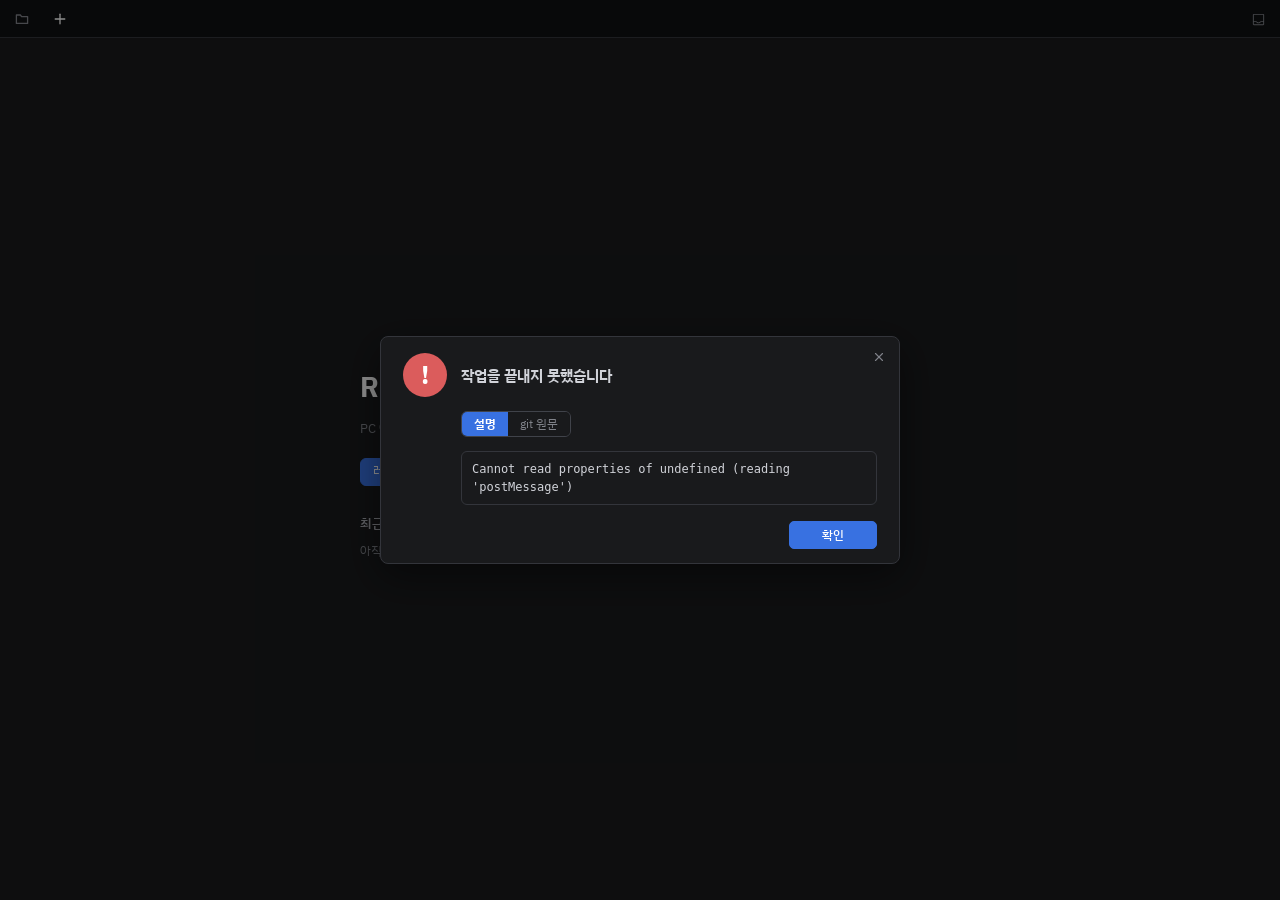
==== commit d7daa56e: "Merge the menu bar into a custom title bar on Windows Like Fork, the Windows window no longer has th" ====
--- a/ui/index.html
+++ b/ui/index.html
@@ -8,6 +8,8 @@
 </head>
 <body>
   <!-- 앱을 켜는 동안의 스켈레톤: 모듈보다 먼저 돈다. -->
+  <!-- Windows: 운영체제 제목 막대 대신 화면이 그리는 메뉴·제목·창 단추 한 줄(titlebar.js). 다른 운영체제에서는 숨긴다. -->
+  <header id="titlebar" class="titlebar" hidden></header>
   <script src="boot.js"></script>
   <nav id="tabs" class="tabs"></nav>
   <!-- GitHub 연결 화면: 로그인하지 않았으면 본체 대신 보인다(원본 Layouts/GitHubConnect.uxml). -->
--- a/ui/app.css
+++ b/ui/app.css
@@ -12,6 +12,7 @@
   --git-bg: #191a1c;
   /* 큰 창(Clone·만들기·설정) — JetBrains 설정 창: 바탕 = 칸 바탕, 드롭다운만 한 단 밝게, 구분선은 바탕보다 한 단. */
   --git-dialog-bg: #191a1c;
+  --jobs-track: rgba(255, 255, 255, 0.12);
   --git-dialog-border: #33353b;
   --git-dialog-divider: #25282c;
   --git-combo-bg: #25282c;
@@ -160,6 +161,7 @@
   color-scheme: light;
   --git-bg: #ffffff;
   --git-dialog-bg: #f7f8fa;
+  --jobs-track: rgba(0, 0, 0, 0.08);
   --git-dialog-border: #dfe1e5;
   --git-dialog-divider: #ebecf0;
   --git-combo-bg: #ffffff;
@@ -660,6 +662,17 @@
 /* 줄에 마우스를 올리면 오른쪽에 나오는 버튼(원본 file-row__action): 평소엔 자리도 차지하지 않는다. 옅은 바탕 + 상태 색 테두리, 올리면 꽉 채운다. */
 .row-action { display: none; flex: none; height: 18px; margin: 0 2px 0 6px; padding: 0 8px; border: 1px solid transparent; border-radius: 3px; color: var(--git-text); font-size: 11px; font-weight: 700; cursor: pointer; }
 .file-row:hover .row-action { display: inline-flex; align-items: center; }
+/* 숨기기(눈): 줄 맨 왼쪽의 고정 칸. 마우스를 올린 줄에만 보이고, 숨긴 줄(흐리게 보이는 중)은 꺼진 눈이 늘 보인다. 줄은 들여쓰기 앞에 이 칸만큼 비워 둔다. */
+.row-eye { position: absolute; left: 2px; top: 2px; display: none; align-items: center; justify-content: center; width: 16px; height: 16px; padding: 0; border: 0; border-radius: 3px; background: transparent; color: var(--git-text-muted); cursor: pointer; }
+.file-row:hover .row-eye, .file-row.is-hidden .row-eye { display: flex; }
+.row-eye:hover { background: var(--git-pressed); color: var(--git-text); }
+.file-row.selected .row-eye, .file-row.active .row-eye { color: var(--git-selected-text); }
+.file-row.is-hidden > :not(.row-eye):not(.row-action) { opacity: 0.45; }
+/* 목록 머리 줄의 "숨김 n" 과, 숨긴 줄을 보이는 동안 목록 위에 뜨는 안내 줄. */
+.hidden-chip { flex: none; display: inline-flex; align-items: center; gap: 4px; height: 20px; padding: 0 6px; border: 0; border-radius: var(--git-radius); background: transparent; color: var(--git-text-muted); font-size: 11px; white-space: nowrap; cursor: pointer; }
+.hidden-chip:hover, .hidden-chip.on { background: var(--git-hover); color: var(--git-text); }
+.hidden-banner { flex: none; display: flex; align-items: center; height: 26px; padding: 0 4px 0 8px; background: var(--git-list-bg); border-bottom: 1px solid var(--git-divider); color: var(--git-text-muted); font-size: 11px; }
+.hidden-banner-text { flex: 1; min-width: 0; overflow: hidden; text-overflow: ellipsis; white-space: nowrap; }
 .row-action.stage, .row-action.success { background: var(--git-success-soft); border-color: var(--git-success); }
 .row-action.stage:hover, .row-action.success:hover { background: var(--git-success-strong); border-color: var(--git-success-strong); color: var(--git-on-strong); }
 .row-action.unstage, .row-action.danger { background: var(--git-danger-soft); border-color: var(--git-danger); }
@@ -846,6 +859,8 @@
 .dr { height: 18px; display: flex; min-width: 100%; border-left: 3px solid transparent; }
 .dr.picked, .dr-split:has(.picked) { border-left-color: var(--git-accent); }
 .diff-rows:not(.flow) > .dr { position: absolute; left: 0; right: 0; }
+/* 긴 줄도 바탕색이 끝까지 차게: diff.js 가 잰 가장 넓은 줄 폭을 최소 폭으로(머리 줄·Split 은 제외). */
+.diff-rows:not(.flow) > .dr:not(.dr-hunk):not(.dr-split) { min-width: max(100%, var(--row-w, 0px)); }
 .wrap .dr { height: auto; min-height: 18px; }
 .wrap .tx { white-space: pre-wrap; word-break: break-all; }
 .dr .ln { flex: none; width: var(--ln); padding-right: 6px; text-align: right; font-size: 11px; color: var(--git-diff-number); user-select: none; -webkit-user-select: none; background: var(--git-diff-gutter); }
@@ -1046,6 +1061,70 @@
 .tab-new { margin-left: 4px; }
 .tab-folder:hover, .tab-new:hover { background: var(--git-hover); color: var(--git-text); }
 .tab-new.active { color: var(--git-text-strong); }
+/* 작업 버튼(탭 막대 오른쪽 끝): 도는 원격 작업 개수 배지 + 아이콘을 두른 진행 고리. 누르면 .jobs-pop */
+.tab-jobs { position: relative; flex: none; align-self: center; display: flex; align-items: center; justify-content: center; width: 28px; height: 28px; margin-left: 4px; border: 0; border-radius: 6px; background: none; color: var(--git-text-muted); cursor: pointer; }
+.tab-jobs[hidden] { display: none; }
+.tab-jobs:hover, .tab-jobs.open { background: var(--git-hover); color: var(--git-text); }
+.tab-jobs.working { color: var(--git-accent-fg); }
+.tab-jobs-ring { position: absolute; inset: 0; width: 28px; height: 28px; transform: rotate(-90deg); pointer-events: none; }
+.tab-jobs-ring circle { fill: none; stroke-width: 2; }
+.tab-jobs-ring-track { stroke: transparent; }
+.tab-jobs.working .tab-jobs-ring-track { stroke: var(--git-border); }
+.tab-jobs-ring-fill { stroke: transparent; stroke-linecap: round; transition: stroke-dashoffset 240ms linear; }
+.tab-jobs.working .tab-jobs-ring.known .tab-jobs-ring-fill { stroke: var(--git-accent); }
+.tab-jobs.working .tab-jobs-ring:not(.known) { animation: spin 1.1s linear infinite; }
+.tab-jobs.working .tab-jobs-ring:not(.known) .tab-jobs-ring-fill { stroke: var(--git-accent); stroke-dashoffset: 55; }
+.tab-jobs-badge { position: absolute; right: -3px; bottom: -2px; min-width: 15px; height: 15px; padding: 0 4px; border-radius: 8px; background: var(--git-accent); color: #fff; font-size: 10px; font-weight: 700; line-height: 15px; text-align: center; font-variant-numeric: tabular-nums; }
+.tab-jobs-badge[hidden], .tab-jobs-dot[hidden] { display: none; }
+.tab-jobs-dot { position: absolute; right: 2px; top: 2px; width: 8px; height: 8px; border-radius: 4px; background: var(--git-success); box-shadow: 0 0 0 2px var(--git-titlebar-bg); }
+@media (prefers-reduced-motion: reduce) { .tab-jobs.working .tab-jobs-ring:not(.known) { animation: none; } }
+.jobs-pop { position: fixed; z-index: 40; width: 380px; max-width: calc(100vw - 16px); max-height: min(520px, calc(100vh - 60px)); display: flex; flex-direction: column; border-radius: 12px; overflow: hidden; background: var(--git-dialog-bg); border: 1px solid var(--git-dialog-border); box-shadow: 0 12px 40px var(--git-menu-shadow); animation: jobs-pop-in 160ms cubic-bezier(0.2, 0.8, 0.2, 1); }
+@keyframes jobs-pop-in { from { opacity: 0; transform: translateY(-6px); } to { opacity: 1; transform: none; } }
+@media (prefers-reduced-motion: reduce) { .jobs-pop { animation: none; } }
+.jobs-pop-head { display: flex; align-items: baseline; flex-wrap: wrap; gap: 8px; padding: 12px 16px 10px; border-bottom: 1px solid var(--git-dialog-divider); }
+.jobs-pop-title { font-weight: 700; color: var(--git-text-strong); }
+.jobs-pop-count { font-size: 12px; color: var(--git-text-secondary); font-variant-numeric: tabular-nums; }
+.jobs-pop-note { flex-basis: 100%; font-size: 12px; color: var(--git-warning); }
+.jobs-pop-list { flex: 1; min-height: 0; overflow: auto; padding: 4px 0; }
+.jobs-pop-empty { padding: 18px 16px; font-size: 12px; color: var(--git-text-muted); text-align: center; }
+.jobs-pop-foot { display: flex; justify-content: flex-end; padding: 8px 12px; border-top: 1px solid var(--git-dialog-divider); }
+.jobs-pop-foot[hidden] { display: none; }
+.jobs-row { display: flex; align-items: flex-start; gap: 12px; padding: 12px 12px 12px 16px; }
+.jobs-row + .jobs-row { border-top: 1px solid var(--git-dialog-divider); }
+.jobs-row.linked { cursor: pointer; }
+.jobs-row.linked:hover { background: var(--git-hover); }
+.jobs-row-icon { flex: none; position: relative; width: 28px; height: 28px; border-radius: 14px; overflow: hidden; display: flex; align-items: center; justify-content: center; background: var(--git-selected); color: var(--git-accent-fg); }
+/* 도는 동안: 받기(Clone·Fetch·Pull)는 화살표가 아래로 빠져나가고 위에서 다시 들어온다, Push 는 위로. 둘레는 숨 쉬듯 번진다. */
+.jobs-row:not(.done):not(.failed) .jobs-row-icon { animation: jobs-icon-breathe 1.6s ease-in-out infinite; }
+.jobs-row:not(.done):not(.failed) .jobs-row-icon > svg { animation: jobs-arrow-down 1.1s cubic-bezier(0.55, 0, 0.45, 1) infinite; }
+.jobs-row.kind-push:not(.done):not(.failed) .jobs-row-icon > svg { animation-name: jobs-arrow-up; }
+.jobs-row.done .jobs-row-icon > svg, .jobs-row.failed .jobs-row-icon > svg { animation: jobs-icon-pop 320ms cubic-bezier(0.2, 1.6, 0.4, 1); }
+@keyframes jobs-arrow-down { 0% { transform: translateY(-120%); opacity: 0; } 25%, 70% { transform: translateY(0); opacity: 1; } 100% { transform: translateY(120%); opacity: 0; } }
+@keyframes jobs-arrow-up { 0% { transform: translateY(120%); opacity: 0; } 25%, 70% { transform: translateY(0); opacity: 1; } 100% { transform: translateY(-120%); opacity: 0; } }
+@keyframes jobs-icon-breathe { 0%, 100% { box-shadow: 0 0 0 0 color-mix(in srgb, var(--git-accent) 35%, transparent); } 50% { box-shadow: 0 0 0 4px color-mix(in srgb, var(--git-accent) 0%, transparent); } }
+@keyframes jobs-icon-pop { from { transform: scale(0.4); opacity: 0; } to { transform: scale(1); opacity: 1; } }
+.jobs-row.done .jobs-row-icon { background: var(--git-success-soft); color: var(--git-success); }
+.jobs-row.failed .jobs-row-icon { background: var(--git-danger-soft); color: var(--git-danger); }
+.jobs-row-body { flex: 1; min-width: 0; display: flex; flex-direction: column; gap: 2px; }
+.jobs-row-title { font-weight: 600; color: var(--git-text); white-space: nowrap; overflow: hidden; text-overflow: ellipsis; }
+.jobs-row-phase { font-size: 12px; color: var(--git-text-secondary); white-space: nowrap; overflow: hidden; text-overflow: ellipsis; font-variant-numeric: tabular-nums; }
+.jobs-row.failed .jobs-row-phase { color: var(--git-danger); white-space: normal; }
+.jobs-row-bar { position: relative; height: 4px; margin-top: 8px; border-radius: 999px; overflow: hidden; background: var(--jobs-track); }
+.jobs-row.done .jobs-row-bar, .jobs-row.failed .jobs-row-bar { display: none; }
+/* macOS 진행 막대처럼: 얇은 캡슐에 단색 파랑. 진행률을 알면 부드럽게 늘고, 모르면 짧은 캡슐이 천천히 오간다(줄무늬·빛 번짐 없음). */
+.jobs-row-fill { position: absolute; top: 0; bottom: 0; left: 0; width: 28%; border-radius: inherit; background: var(--git-accent); animation: jobs-indeterminate 1.6s cubic-bezier(0.65, 0, 0.35, 1) infinite; }
+.jobs-row-bar.known .jobs-row-fill { min-width: 4px; animation: none; }
+@keyframes jobs-indeterminate { 0% { left: -28%; } 100% { left: 100%; } }
+@media (prefers-reduced-motion: reduce) {
+  .jobs-row-icon, .jobs-row-icon > svg { animation: none !important; }
+  .jobs-row-fill { animation-duration: 3s; }
+}
+.jobs-row-actions { display: flex; gap: 6px; margin-top: 6px; }
+.jobs-row-actions[hidden] { display: none; }
+.jobs-row-x { flex: none; width: 22px; height: 22px; display: flex; align-items: center; justify-content: center; border: 0; border-radius: 11px; background: none; color: var(--git-text-muted); cursor: pointer; }
+.jobs-row-x:hover:not(:disabled) { background: var(--git-hover); color: var(--git-text); }
+.jobs-row-x:disabled { opacity: 0.4; cursor: default; }
+.jobs-row-x[hidden] { display: none; }
 .tab { position: relative; z-index: 1; flex: 0 1 auto; display: flex; align-items: center; gap: 8px; min-width: 96px; max-width: 240px; height: 32px; padding: 0 6px 0 14px; border-radius: 8px 8px 0 0; color: var(--git-text-muted); font-size: 13px; cursor: default; }
 .tab::before { content: ''; position: absolute; left: 0; top: 9px; bottom: 9px; width: 1px; background: var(--git-border); }
 .tab-folder + .tab::before, .tab.active::before, .tab.active + .tab::before, .tab:hover::before, .tab:hover + .tab::before { display: none; }
@@ -1100,10 +1179,6 @@
 .tb-split-caret { width: 14px; height: 42px; margin-right: 1px; display: flex; align-items: center; justify-content: center; border: 0; border-radius: 0 var(--radius) var(--radius) 0; background: none; color: var(--git-text-muted); cursor: pointer; }
 .tb-split-caret:hover:not(:disabled) { background: var(--git-hover); }
 .tb-split-caret:disabled { opacity: 0.35; }
-/* 오른쪽 진행 상태 자리는 폭을 정해 둔다(글이 뜨고 지거나 길어져도 가운데 버튼이 움직이지 않게). */
-.tb-side { flex: 0 1 300px; min-width: 24px; display: flex; justify-content: flex-end; overflow: hidden; }
-.tb-status { min-width: 0; display: flex; align-items: center; justify-content: flex-end; gap: 6px; margin-right: 4px; font-size: 11px; color: var(--git-text-muted); white-space: nowrap; overflow: hidden; }
-.toolbar.working .tb-status { color: var(--git-text); }
 
 /* 작업 중 표시: 도구 막대 아래 가장자리의 막대. 짧은 작업은 깜빡이지 않게 0.3초 뒤에 나타난다.
    진행률을 모르면 흐르는 막대, 알면(.known) 그만큼 찬 막대. */
@@ -1120,11 +1195,10 @@
 .tb-btn.running .tb-icon::after { content: ''; position: absolute; inset: 2px; border-radius: 50%; border: 2px solid var(--git-border); border-top-color: var(--git-accent); animation: spin 0.8s linear infinite; }
 .tb-btn.running .tb-text { color: var(--git-accent); }
 .tb-btn.running .tb-badge { visibility: hidden; }
-.tb-status-text { overflow: hidden; text-overflow: ellipsis; }
 .tb-more { width: 30px; height: 36px; display: flex; align-items: center; justify-content: center; border: 0; border-radius: var(--radius); background: none; color: var(--git-action-icon); cursor: pointer; flex: none; }
 .tb-more:hover { background: var(--git-hover); }
-/* 창이 좁으면 글자와 진행 상태를 빼고 아이콘만(원본 git-actionbar--compact). */
-.toolbar.narrow .tb-text, .toolbar.narrow .tb-side { display: none; }
+/* 창이 좁으면 글자를 빼고 아이콘만(원본 git-actionbar--compact). */
+.toolbar.narrow .tb-text { display: none; }
 .toolbar.narrow .tb-btn { width: 30px; }
 .toolbar.narrow .tb-badge { right: 0; }
 /* 레포지토리·브랜치 고르기 목록(원본 branch-picker). 폭·위치는 toolbar.js 가 칸에 맞춘다. 줄 28px, 12줄까지. */
@@ -1622,7 +1696,49 @@
 .settings-tab.on { background: var(--git-selected); color: var(--git-text); font-weight: 600; }
 .settings-body { flex: 1; min-width: 0; overflow: auto; display: flex; flex-direction: column; gap: 22px; padding-right: 6px; }
 .settings-body .row > .modal-field { flex: 1; }
-.gh-accounts { display: flex; flex-direction: column; gap: 4px; }
+/* 설정의 git 칸: 라디오 한 줄(이름 · 오른쪽 버전) 아래 자리(경로). */
+.git-choices { display: flex; flex-direction: column; gap: 6px; }
+.git-choice { display: flex; flex-direction: column; gap: 2px; padding: 8px 10px; border: 1px solid var(--git-divider); border-radius: var(--radius); }
+.git-choice:has(input:checked) { border-color: var(--git-accent); background: var(--git-hover); }
+.git-choice.missing { opacity: 0.6; }
+.git-choice-head { display: flex; align-items: center; gap: 8px; margin: 0; }
+.git-choice-label { font-weight: 600; color: var(--git-text); }
+.git-choice-meta { margin-left: auto; font-family: var(--mono); text-align: right; white-space: nowrap; overflow: hidden; text-overflow: ellipsis; max-width: 60%; }
+.git-choice-meta.error-text { font-family: inherit; white-space: nowrap; }
+.git-choice-path { padding-left: 24px; font-family: var(--mono); word-break: break-all; }
+.git-choice .row.git-choice-path { font-family: inherit; margin-top: 4px; }
+.git-choice .row.git-choice-path .field { flex: 1; min-width: 0; }
+.git-notice { color: var(--git-warning); }
+.git-notice[hidden] { display: none; }
+.gh-accounts { display: flex; flex-direction: column; gap: 8px; }
+/* 설정 > 로그인: GitHub 계정 카드 */
+.gh-card { display: flex; align-items: center; gap: 12px; padding: 12px 14px; border: 1px solid var(--git-divider); border-radius: var(--radius); background: var(--git-field-bg); }
+.gh-card.loading { min-height: 40px; }
+.gh-card-who { flex: 1; min-width: 0; display: flex; flex-direction: column; gap: 2px; }
+.gh-card-name { font-weight: 600; color: var(--git-text-strong); overflow: hidden; text-overflow: ellipsis; white-space: nowrap; }
+.gh-card-login, .gh-card-note { white-space: nowrap; }
+.gh-card-state { display: flex; flex-direction: column; align-items: flex-end; gap: 4px; }
+.gh-status { display: inline-flex; align-items: center; gap: 4px; font-weight: 600; }
+.gh-status.ok { color: var(--git-success); }
+.gh-badges { display: flex; flex-wrap: wrap; gap: 4px; justify-content: flex-end; }
+.gh-badge { padding: 1px 6px; border: 1px solid var(--git-divider); border-radius: 9px; font-size: 11px; color: var(--git-text-secondary); white-space: nowrap; }
+.gh-badge.accent { border-color: var(--git-accent-soft); background: var(--git-accent-soft); color: var(--git-accent-fg); }
+.gh-badge.ok { border-color: var(--git-success-soft); background: var(--git-success-soft); color: var(--git-success); }
+.gh-badge.warn { border-color: var(--git-warning-soft); background: var(--git-warning-soft); color: var(--git-warning); }
+.cgh-avatar.large { width: 40px; height: 40px; border-radius: 20px; font-size: 16px; }
+.cgh-avatar.large svg { color: var(--git-accent-text); }
+/* SSH 키 목록과 만들기·고르기 칸 */
+.ssh-keys { display: flex; flex-direction: column; gap: 6px; }
+.ssh-key { display: flex; align-items: center; gap: 10px; padding: 8px 12px; border: 1px solid var(--git-divider); border-radius: var(--radius); }
+.ssh-key.on { border-color: var(--git-accent); }
+.ssh-key > svg { flex: none; color: var(--git-text-muted); }
+.ssh-key-who { flex: 1; min-width: 0; display: flex; flex-direction: column; gap: 2px; }
+.ssh-key-name { display: flex; align-items: baseline; gap: 6px; font-weight: 600; }
+.ssh-key-fp { overflow: hidden; text-overflow: ellipsis; white-space: nowrap; font-family: var(--mono); }
+.ssh-scope { align-items: center; gap: 6px; color: var(--git-warning); }
+.ssh-form { display: grid; grid-template-columns: max-content 1fr; gap: 8px 14px; align-items: start; }
+.ssh-form-label { padding-top: 5px; color: var(--git-text-secondary); text-align: right; }
+.ssh-form-body { display: flex; flex-direction: column; gap: 6px; min-width: 0; }
 
 /* ── 탭 · 배치별 화면(원본 GitWindow 탭, ForkChangesView, PendingChangesView, 탐색 화면) ── */
 
@@ -2074,8 +2190,7 @@
 @keyframes gh-login-pop { from { transform: scale(0.6); opacity: 0; } }
 .gh-login-code.failed .gh-login-cell.empty { animation: none; opacity: 0.45; }
 
-/* ── Clone 진행 무대(clonestage.js) ──────────────────────
-   폼을 걷고 대화상자 높이가 부드럽게 바뀐 뒤, 흐린 빛 위에 그라데이션 고리·큰 숫자·단계 점이 차례로 떠오른다. */
+/* ── Clone 창 ── */
 .clone-form { flex: 1; min-height: 0; display: flex; flex-direction: column; }
 /* Clone 창의 GitHub/URL 전환과 GitHub 레포지토리 목록(clonepicker.js). */
 .modal.wide.clone-dialog { width: 640px; }
@@ -2166,96 +2281,11 @@
 .cgh-spinner { width: 16px; height: 16px; border-radius: 50%; border: 2px solid var(--git-border); border-top-color: var(--git-accent); animation: spin 0.8s linear infinite; box-sizing: border-box; }
 .cgh-spinner.small { width: 10px; height: 10px; border-width: 1.5px; }
 @media (prefers-reduced-motion: reduce) { .cgh-spinner { animation-duration: 2.4s; }  }
-.modal.locked { overflow: hidden; }
-.modal-backdrop:has(> .modal.locked) { background: rgba(0, 0, 0, 0.38); -webkit-backdrop-filter: blur(14px) saturate(150%); backdrop-filter: blur(14px) saturate(150%); transition: background 300ms; }
 .modal-backdrop.leaving { opacity: 0; transition: opacity 260ms ease-out; }
 .modal-backdrop.leaving > .modal { transform: scale(0.965); transition: transform 260ms cubic-bezier(0.32, 0.72, 0, 1); }
 
-:root { --cs-a: #5b8cff; --cs-b: #8f6bff; --cs-c: #3fd0e0; --cs-ok-a: #5fd38a; --cs-ok-b: #3fbf9b; --cs-aura-opacity: 0.42; }
-:root[data-theme="light"] { --cs-a: #3574f0; --cs-b: #7b5cf5; --cs-c: #1fb6c9; --cs-ok-a: #34b56a; --cs-ok-b: #1fa58a; --cs-aura-opacity: 0.22; }
-
-.clone-stage { position: relative; margin: 0; padding: 34px 28px 24px; overflow: hidden; isolation: isolate; }
-.cs-aura { position: absolute; left: 50%; top: 104px; width: 720px; height: 720px; margin: -360px 0 0 -360px; z-index: -1; pointer-events: none; opacity: var(--cs-aura-opacity); animation: cs-aura-in 1.2s ease-out both, cs-orbit 18s linear infinite; }
-.cs-blob { position: absolute; width: 190px; height: 190px; border-radius: 50%; filter: blur(46px); }
-.cs-blob.a { left: 200px; top: 215px; background: var(--cs-a); animation: cs-drift 7s ease-in-out infinite alternate; }
-.cs-blob.b { right: 195px; top: 250px; background: var(--cs-b); animation: cs-drift 9s ease-in-out -3s infinite alternate-reverse; }
-.cs-blob.c { left: 270px; bottom: 200px; background: var(--cs-c); animation: cs-drift 8s ease-in-out -5s infinite alternate; }
-.clone-stage.done .cs-blob { background: var(--cs-ok-a); transition: background 900ms; }
-.clone-stage.done .cs-blob.b { background: var(--cs-ok-b); }
-@keyframes cs-aura-in { from { opacity: 0; transform: scale(0.7); } }
-@keyframes cs-orbit { to { rotate: 360deg; } }
-@keyframes cs-drift { from { transform: translate(-14px, 8px) scale(0.92); } to { transform: translate(16px, -10px) scale(1.08); } }
-
-.cs-body { display: flex; flex-direction: column; align-items: center; text-align: center; }
-.cs-body > * { animation: cs-rise 700ms cubic-bezier(0.2, 0.8, 0.2, 1) both; }
-.cs-body > :nth-child(2) { animation-delay: 80ms; }
-.cs-body > :nth-child(3) { animation-delay: 130ms; }
-.cs-body > :nth-child(4) { animation-delay: 180ms; }
-.cs-body > :nth-child(5) { animation-delay: 230ms; }
-.cs-body > :nth-child(6) { animation-delay: 270ms; }
-@keyframes cs-rise { from { opacity: 0; transform: translateY(12px); filter: blur(6px); } }
-
-/* 고리 */
-.cs-dial { position: relative; width: 140px; height: 140px; margin-bottom: 18px; }
-.cs-body > .cs-dial { animation: cs-dial-in 820ms cubic-bezier(0.34, 1.4, 0.64, 1) both; }
-@keyframes cs-dial-in { from { opacity: 0; transform: scale(0.6); filter: blur(10px); } }
-.cs-halo { position: absolute; inset: 14px; border-radius: 50%; background: radial-gradient(circle, color-mix(in srgb, var(--cs-a) 38%, transparent) 0%, transparent 70%); animation: cs-breathe 3.2s ease-in-out infinite; }
-.clone-stage.done .cs-halo { background: radial-gradient(circle, color-mix(in srgb, var(--cs-ok-a) 45%, transparent) 0%, transparent 70%); }
-@keyframes cs-breathe { 0%, 100% { transform: scale(0.9); opacity: 0.7; } 50% { transform: scale(1.12); opacity: 1; } }
-.cs-ring { position: absolute; inset: 0; width: 100%; height: 100%; overflow: visible; rotate: -90deg; }
-.cs-ring circle { fill: none; stroke-width: 6; }
-.cs-track { stroke: color-mix(in srgb, var(--git-text) 10%, transparent); }
-.cs-arc { stroke-linecap: round; opacity: 0; filter: drop-shadow(0 0 6px color-mix(in srgb, var(--cs-a) 70%, transparent)); transition: opacity 500ms, filter 900ms; }
-.clone-stage.known .cs-arc { opacity: 1; }
-.clone-stage.done .cs-arc { filter: drop-shadow(0 0 8px color-mix(in srgb, var(--cs-ok-a) 80%, transparent)); }
-.cs-comet { stroke-linecap: round; transform-origin: 64px 64px; animation: spin 1.15s cubic-bezier(0.55, 0.15, 0.45, 0.85) infinite; transition: opacity 500ms; }
-.clone-stage.known .cs-comet { opacity: 0; }
-.cs-stop-a { stop-color: var(--cs-c); transition: stop-color 900ms; }
-.cs-stop-b { stop-color: var(--cs-a); transition: stop-color 900ms; }
-.cs-stop-c { stop-color: var(--cs-b); transition: stop-color 900ms; }
-.clone-stage.done .cs-stop-a { stop-color: var(--cs-ok-b); }
-.clone-stage.done .cs-stop-b, .clone-stage.done .cs-stop-c { stop-color: var(--cs-ok-a); }
-.cs-check { fill: none; stroke: var(--git-text-strong); stroke-width: 7; stroke-linecap: round; stroke-linejoin: round; stroke-dasharray: 60; stroke-dashoffset: 60; rotate: 90deg; transform-origin: 64px 64px; }
-.clone-stage.done .cs-check { stroke-dashoffset: 0; transition: stroke-dashoffset 460ms cubic-bezier(0.65, 0, 0.35, 1) 160ms; }
-.clone-stage.done .cs-body > .cs-dial { animation: cs-pop 620ms cubic-bezier(0.34, 1.56, 0.64, 1); }
-@keyframes cs-pop { 40% { transform: scale(1.07); } }
-
-.cs-percent { position: absolute; inset: 0; display: flex; align-items: center; justify-content: center; gap: 1px; color: var(--git-text-strong); font-variant-numeric: tabular-nums; opacity: 0.38; transition: opacity 500ms, transform 400ms cubic-bezier(0.32, 0.72, 0, 1), filter 400ms; }
-.clone-stage.known .cs-percent { opacity: 1; }
-.clone-stage.done .cs-percent { opacity: 0; transform: scale(0.7); filter: blur(4px); }
-.cs-digits { font-size: 36px; font-weight: 500; letter-spacing: -0.02em; line-height: 1; }
-.cs-unit { align-self: flex-start; margin-top: 46px; font-size: 14px; font-weight: 600; opacity: 0.6; }
-
-/* 글 */
-.cs-name { max-width: 100%; font-size: 17px; font-weight: 650; letter-spacing: -0.01em; color: var(--git-text-strong); white-space: nowrap; overflow: hidden; text-overflow: ellipsis; }
-.cs-headline { position: relative; width: 100%; height: 20px; margin-top: 4px; overflow: hidden; }
-.cs-line { position: absolute; inset: 0; font-size: 13px; font-weight: 500; line-height: 20px; color: var(--git-text-secondary); white-space: nowrap; }
-.cs-line.in { animation: cs-line-in 520ms cubic-bezier(0.2, 0.8, 0.2, 1) both; }
-.cs-line.out { animation: cs-line-out 360ms cubic-bezier(0.4, 0, 1, 1) both; }
-@keyframes cs-line-in { from { opacity: 0; transform: translateY(12px); filter: blur(4px); } }
-@keyframes cs-line-out { to { opacity: 0; transform: translateY(-12px); filter: blur(4px); } }
-
-/* 지금 단계 캡슐: ● 받기  2/4 */
-.cs-step { display: inline-flex; align-items: center; gap: 8px; height: 26px; margin-top: 16px; padding: 0 12px 0 11px; border-radius: 13px; background: color-mix(in srgb, var(--git-text) 7%, transparent); box-shadow: inset 0 0 0 1px color-mix(in srgb, var(--git-text) 9%, transparent); font-size: 12px; color: var(--git-text-strong); }
-.cs-step-dot { position: relative; flex: none; width: 7px; height: 7px; border-radius: 50%; background: var(--cs-a); transition: background 600ms; }
-.cs-step-dot::after { content: ''; position: absolute; inset: -4px; border-radius: 50%; border: 1.5px solid var(--cs-a); animation: cs-ping 1.6s cubic-bezier(0, 0, 0.2, 1) infinite; }
-.clone-stage.done .cs-step-dot { background: var(--cs-ok-a); }
-.clone-stage.done .cs-step-dot::after { animation: none; opacity: 0; }
-.cs-step-label { position: relative; display: block; width: 44px; height: 18px; overflow: hidden; }
-.cs-step-label .cs-line { font-size: 12px; line-height: 18px; color: inherit; text-align: left; font-weight: 600; }
-.cs-step-count { font-size: 11px; color: var(--git-text-muted); font-variant-numeric: tabular-nums; }
-.cs-step-count:empty { display: none; }
-@keyframes cs-ping { from { opacity: 0.9; transform: scale(0.6); } to { opacity: 0; transform: scale(1.8); } }
-
-.cs-meta { display: flex; justify-content: center; gap: 10px; width: 100%; margin-top: 18px; font-size: 11px; color: var(--git-text-muted); font-variant-numeric: tabular-nums; }
-.cs-counts { min-width: 0; white-space: nowrap; overflow: hidden; text-overflow: ellipsis; }
-.cs-counts:empty { display: none; }
-.cs-elapsed:empty { display: none; }
-.cs-counts:not(:empty) + .cs-elapsed::before { content: '·'; margin-right: 10px; }
-.cs-where { max-width: 100%; margin-top: 6px; font-size: 11px; color: var(--git-text-muted); opacity: 0.7; white-space: nowrap; overflow: hidden; text-overflow: ellipsis; }
 
 @media (prefers-reduced-motion: reduce) {
-  .clone-stage *, .clone-stage *::before, .clone-stage *::after { animation: none !important; transition: none !important; }
   .modal-backdrop.leaving, .modal-backdrop.leaving > .modal { transition: none; }
 }
 
@@ -2354,7 +2384,9 @@
 .newrepo-check { min-height: 20px; display: flex; align-items: center; }
 .newrepo-messages { flex: 1; min-width: 0; display: flex; }
 .newrepo-messages > .sheet-message { flex: 1; }
-/* 설정: 왼쪽 칸 목록 + 오른쪽 스크롤. 본문 틀은 스크롤하지 않고 안의 settings-body 가 스크롤한다. */
+/* 설정: 왼쪽 칸 목록 + 오른쪽은 고른 칸 하나만. 본문 틀은 스크롤하지 않고, 칸이 길면 안의 settings-body 가 스크롤한다. */
+.settings-section[hidden] { display: none; }
+.settings-section h3 { font-size: 15px; }
 .modal.sheet.settings { width: 780px; height: min(640px, calc(100% - 48px)); }
 .modal.sheet.settings .sheet-body { overflow: hidden; padding-bottom: 0; }
 .modal.sheet.settings .settings-layout { padding-bottom: 14px; }
@@ -2457,3 +2489,22 @@
   body.repo-loading .tab.active .tab-name { animation: none; }
   #main.switch-in { animation: none; }
 }
+
+/* Windows 제목 막대(titlebar.js): 운영체제 제목 막대 대신 메뉴 단추·제목·창 단추를 한 줄로(Fork 처럼 아이콘 없이).
+   켜는 화면·GitHub 연결 화면(창 전체를 덮는 층)보다 위에 둬서, 그때도 창을 옮기고 닫을 수 있다. */
+.titlebar { flex: none; position: relative; z-index: 300; display: flex; align-items: stretch; height: 32px; background: var(--git-titlebar-bg); color: var(--git-text); user-select: none; -webkit-user-select: none; }
+:root:not([data-platform="windows"]) .titlebar, body.fullscreen .titlebar { display: none; }
+:root[data-platform="windows"] .boot, :root[data-platform="windows"] .github-connect { top: 32px; }
+:root[data-platform="windows"] body.fullscreen .boot, :root[data-platform="windows"] body.fullscreen .github-connect { top: 0; }
+.titlebar-menus { flex: none; display: flex; align-items: center; padding-left: 4px; }
+.titlebar-menu { height: 26px; padding: 0 9px; border: 0; border-radius: 4px; background: none; color: var(--git-text); font-size: 12.5px; cursor: default; }
+.titlebar-menu:hover, .titlebar-menu.open { background: var(--git-hover); }
+.titlebar-drag { flex: 1; min-width: 16px; }
+/* 제목은 창 가운데(메뉴 길이와 상관없이). 글을 눌러도 끌기가 되도록 막대 쪽 판정은 titlebar.js 가 한다. */
+.titlebar-title { position: absolute; left: 50%; top: 0; bottom: 0; transform: translateX(-50%); max-width: 40%; display: flex; align-items: center; overflow: hidden; white-space: nowrap; text-overflow: ellipsis; color: var(--git-text-muted); font-size: 12.5px; }
+.titlebar-controls { flex: none; display: flex; margin-left: auto; }
+.titlebar-control { width: 46px; border: 0; border-radius: 0; background: none; color: var(--git-text); display: flex; align-items: center; justify-content: center; cursor: default; }
+.titlebar-control svg { fill: none; stroke: currentColor; stroke-width: 1; shape-rendering: crispEdges; }
+.titlebar-control:hover { background: var(--git-hover); }
+.titlebar-control.close:hover { background: #c42b1c; color: #fff; }
+.titlebar-control.close:active { background: #b22a1b; color: #fff; }
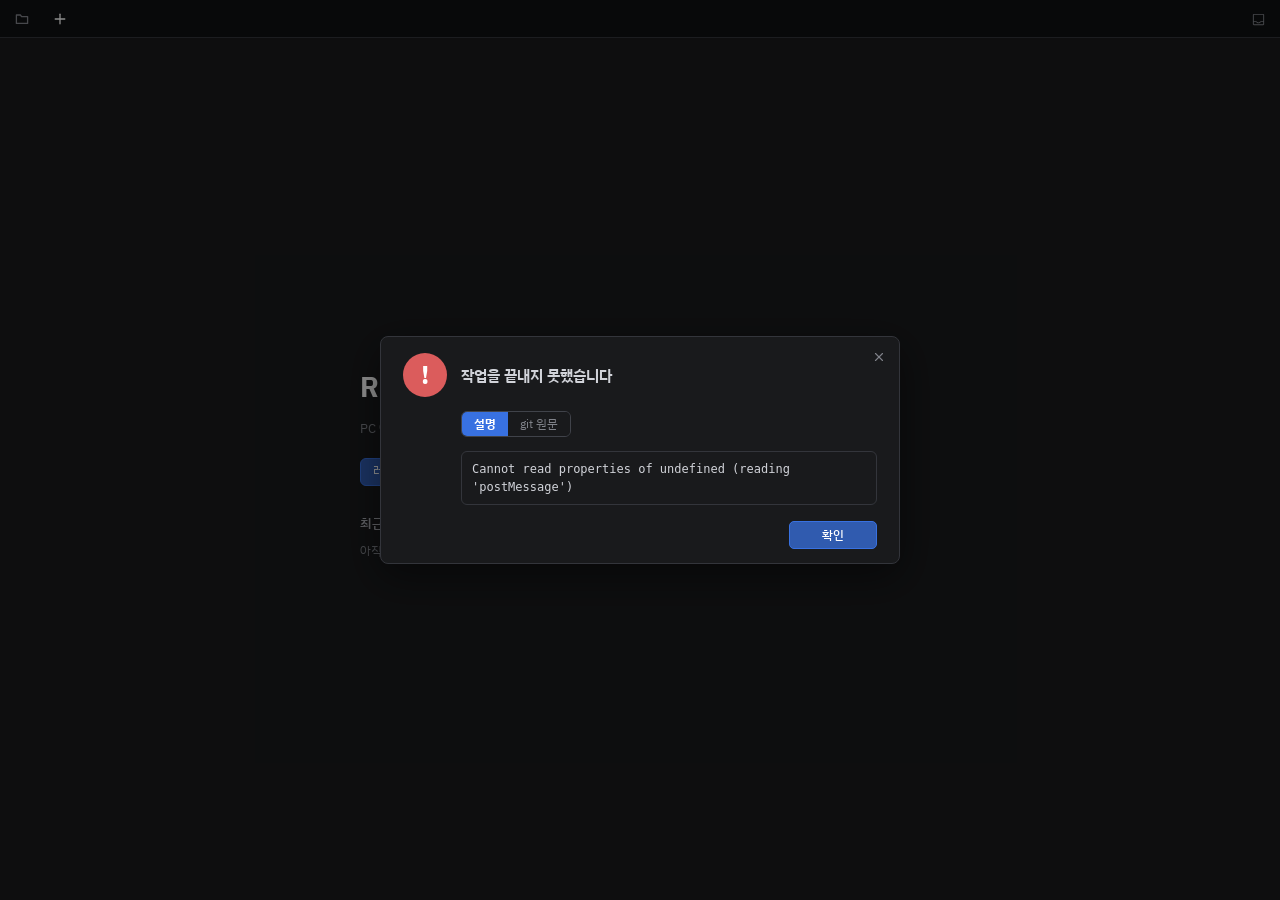
==== commit 5f62efb2: "Drop the window title from the Windows title bar The title bar the app draws on Windows showed the w" ====
--- a/ui/index.html
+++ b/ui/index.html
@@ -8,7 +8,7 @@
 </head>
 <body>
   <!-- 앱을 켜는 동안의 스켈레톤: 모듈보다 먼저 돈다. -->
-  <!-- Windows: 운영체제 제목 막대 대신 화면이 그리는 메뉴·제목·창 단추 한 줄(titlebar.js). 다른 운영체제에서는 숨긴다. -->
+  <!-- Windows: 운영체제 제목 막대 대신 화면이 그리는 메뉴·창 단추 한 줄(titlebar.js). 다른 운영체제에서는 숨긴다. -->
   <header id="titlebar" class="titlebar" hidden></header>
   <script src="boot.js"></script>
   <nav id="tabs" class="tabs"></nav>
--- a/ui/app.css
+++ b/ui/app.css
@@ -100,6 +100,21 @@
   --git-shadow-small: rgba(0,0,0,0.24);
   --git-success-strong: #5fb865;
   --git-success-strong-pressed: #4f9d55;
+  /* 녹색 동작 단추(Stage·승인·서랍 주 단추 등)가 함께 쓰는 호버·누름. 진한 녹색(100%)은 너무 밝게 튀어 75% 로 둔다. */
+  --git-success-hover: color-mix(in srgb, var(--git-success) 75%, transparent);
+  --git-success-pressed: color-mix(in srgb, var(--git-success) 60%, transparent);
+  --git-on-success-hover: #ffffff;
+  /* 빨강·파랑 동작 단추도 같은 비율. */
+  --git-danger-hover: color-mix(in srgb, var(--git-danger) 75%, transparent);
+  --git-danger-pressed: color-mix(in srgb, var(--git-danger) 60%, transparent);
+  --git-on-danger-hover: #ffffff;
+  --git-accent-tint-hover: color-mix(in srgb, var(--git-accent) 75%, transparent);
+  --git-accent-tint-pressed: color-mix(in srgb, var(--git-accent) 60%, transparent);
+  --git-on-accent-tint-hover: #ffffff;
+  /* 노랑 위에는 흰 글씨의 대비가 낮아(3.0:1) 두 테마 모두 검은 글씨. */
+  --git-warning-hover: color-mix(in srgb, var(--git-warning) 75%, transparent);
+  --git-warning-pressed: color-mix(in srgb, var(--git-warning) 60%, transparent);
+  --git-on-warning-hover: #000000;
   --git-danger-strong: #db5c5c;
   --git-danger-strong-pressed: #c24c4c;
   --git-warning-strong: #d6ae58;
@@ -248,6 +263,19 @@
   --git-shadow-small: rgba(0,0,0,0.08);
   --git-success-strong: #208a3c;
   --git-success-strong-pressed: #1b7533;
+  /* 밝은 테마는 75% 녹색 위 흰 글씨의 대비가 낮아(2.9:1) 검은 글씨를 쓴다. 누름은 더 짙게. */
+  --git-success-hover: color-mix(in srgb, var(--git-success) 75%, transparent);
+  --git-success-pressed: color-mix(in srgb, var(--git-success) 90%, transparent);
+  --git-on-success-hover: #000000;
+  --git-danger-hover: color-mix(in srgb, var(--git-danger) 75%, transparent);
+  --git-danger-pressed: color-mix(in srgb, var(--git-danger) 90%, transparent);
+  --git-on-danger-hover: #000000;
+  --git-accent-tint-hover: color-mix(in srgb, var(--git-accent) 75%, transparent);
+  --git-accent-tint-pressed: color-mix(in srgb, var(--git-accent) 90%, transparent);
+  --git-on-accent-tint-hover: #000000;
+  --git-warning-hover: color-mix(in srgb, var(--git-warning) 75%, transparent);
+  --git-warning-pressed: color-mix(in srgb, var(--git-warning) 90%, transparent);
+  --git-on-warning-hover: #000000;
   --git-danger-strong: #db3b4b;
   --git-danger-strong-pressed: #c22f3f;
   --git-warning-strong: #a46704;
@@ -373,8 +401,10 @@
 }
 .btn:hover:not(:disabled) { background: var(--git-button-hover); }
 .btn:disabled { opacity: 0.45; cursor: default; }
-.btn.primary { background: var(--git-accent); border-color: var(--git-accent); color: #fff; }
-.btn.primary:hover:not(:disabled) { background: var(--git-accent-hover); }
+/* 꽉 채운 주 단추: 동작 단추의 호버와 같은 75% 톤으로 채우고, 호버하면 옅은 색을 한 겹 더 얹는다. */
+.btn.primary { background: var(--git-accent-tint-hover); border-color: var(--git-accent); color: var(--git-on-accent-tint-hover); }
+.btn.primary:hover:not(:disabled) { background: linear-gradient(var(--git-accent-soft), var(--git-accent-soft)), var(--git-accent-tint-hover); border-color: var(--git-accent); }
+.btn.primary:active:not(:disabled) { background: var(--git-accent-tint-pressed); border-color: var(--git-accent); }
 .btn.small { height: 22px; padding: 0 8px; font-size: 11.5px; border-radius: var(--radius-small); }
 .btn.success { color: var(--git-success); border-color: var(--git-success-soft); background: var(--git-success-soft); }
 .btn.danger { color: var(--git-danger); border-color: var(--git-danger-soft); background: var(--git-danger-soft); }
@@ -553,7 +583,8 @@
 .wip-header.merging .wip-warning { margin-left: auto; margin-right: 6px; display: flex; color: var(--git-warning); }
 .wip-header.merging .wip-title { flex: 0 1 auto; margin: 0 auto 0 0; padding-right: 30px; }
 .wip-discard { flex: none; width: 22px; height: 22px; padding: 0; display: flex; align-items: center; justify-content: center; border: 1px solid var(--git-danger); border-radius: var(--git-radius); background: var(--git-danger-soft); color: var(--git-text); cursor: pointer; }
-.wip-discard:hover:not(:disabled) { background: var(--git-danger-strong); border-color: var(--git-danger-strong); color: var(--git-on-strong); }
+.wip-discard:hover:not(:disabled) { background: var(--git-danger-hover); border-color: var(--git-danger); color: var(--git-on-danger-hover); }
+.wip-discard:active:not(:disabled) { background: var(--git-danger-pressed); border-color: var(--git-danger); color: var(--git-on-danger-hover); }
 .wip-discard:disabled { border-color: var(--git-border); opacity: 0.5; cursor: default; }
 .wip-merge-info { flex: none; display: flex; flex-wrap: wrap; align-items: center; justify-content: center; padding: 6px 8px; }
 .merge-ref { padding: 1px 6px; margin: 1px 0; border-radius: 3px; font-weight: 700; color: var(--git-on-strong); overflow: hidden; text-overflow: ellipsis; white-space: nowrap; }
@@ -599,14 +630,14 @@
 /* 머리 줄 버튼(원본 staging__button): Stage 는 초록·Unstage 는 빨강 테두리에 옅은 바탕, 올리면 꽉 채운다. Fork 배치는 무채색. */
 .staging-btn { flex: none; height: 22px; margin-left: 6px; padding: 0 12px; border: 1px solid var(--git-field-border); border-radius: var(--git-radius); background: transparent; color: var(--git-text); font-size: 12px; cursor: pointer; white-space: nowrap; }
 .staging-btn.stage { border-color: var(--git-success); background: var(--git-success-soft); }
-.staging-btn.stage:hover:not(:disabled) { background: var(--git-success-strong); border-color: var(--git-success-strong); color: var(--git-on-strong); }
-.staging-btn.stage:active:not(:disabled) { background: var(--git-success-strong-pressed); border-color: var(--git-success-strong-pressed); }
+.staging-btn.stage:hover:not(:disabled) { background: var(--git-success-hover); border-color: var(--git-success); color: var(--git-on-success-hover); }
+.staging-btn.stage:active:not(:disabled) { background: var(--git-success-pressed); border-color: var(--git-success); color: var(--git-on-success-hover); }
 .staging-btn.unstage { border-color: var(--git-danger); background: var(--git-danger-soft); }
-.staging-btn.unstage:hover:not(:disabled) { background: var(--git-danger-strong); border-color: var(--git-danger-strong); color: var(--git-on-strong); }
-.staging-btn.unstage:active:not(:disabled) { background: var(--git-danger-strong-pressed); border-color: var(--git-danger-strong-pressed); }
+.staging-btn.unstage:hover:not(:disabled) { background: var(--git-danger-hover); border-color: var(--git-danger); color: var(--git-on-danger-hover); }
+.staging-btn.unstage:active:not(:disabled) { background: var(--git-danger-pressed); border-color: var(--git-danger); color: var(--git-on-danger-hover); }
 .staging-btn.resolve { border-color: var(--git-warning); background: var(--git-warning-soft); }
-.staging-btn.resolve:hover:not(:disabled) { background: var(--git-warning-strong); border-color: var(--git-warning-strong); color: var(--git-on-strong); }
-.staging-btn.resolve:active:not(:disabled) { background: var(--git-warning-strong-pressed); border-color: var(--git-warning-strong-pressed); }
+.staging-btn.resolve:hover:not(:disabled) { background: var(--git-warning-hover); border-color: var(--git-warning); color: var(--git-on-warning-hover); }
+.staging-btn.resolve:active:not(:disabled) { background: var(--git-warning-pressed); border-color: var(--git-warning); color: var(--git-on-warning-hover); }
 .staging-btn:disabled { opacity: 0.5; cursor: default; }
 .staging-btn.fork-head { padding: 0 10px; border-color: var(--git-field-border); background: transparent; }
 .staging-btn.fork-head:hover:not(:disabled) { background: var(--git-hover); border-color: var(--git-field-border); color: var(--git-text); }
@@ -674,14 +705,15 @@
 .hidden-banner { flex: none; display: flex; align-items: center; height: 26px; padding: 0 4px 0 8px; background: var(--git-list-bg); border-bottom: 1px solid var(--git-divider); color: var(--git-text-muted); font-size: 11px; }
 .hidden-banner-text { flex: 1; min-width: 0; overflow: hidden; text-overflow: ellipsis; white-space: nowrap; }
 .row-action.stage, .row-action.success { background: var(--git-success-soft); border-color: var(--git-success); }
-.row-action.stage:hover, .row-action.success:hover { background: var(--git-success-strong); border-color: var(--git-success-strong); color: var(--git-on-strong); }
+.row-action.stage:hover, .row-action.success:hover { background: var(--git-success-hover); border-color: var(--git-success); color: var(--git-on-success-hover); }
 .row-action.unstage, .row-action.danger { background: var(--git-danger-soft); border-color: var(--git-danger); }
-.row-action.unstage:hover, .row-action.danger:hover { background: var(--git-danger-strong); border-color: var(--git-danger-strong); color: var(--git-on-strong); }
+.row-action.unstage:hover, .row-action.danger:hover { background: var(--git-danger-hover); border-color: var(--git-danger); color: var(--git-on-danger-hover); }
 .row-action.resolve { background: var(--git-warning-soft); border-color: var(--git-warning); }
-.row-action.resolve:hover { background: var(--git-warning-strong); border-color: var(--git-warning-strong); color: var(--git-on-strong); }
+.row-action.resolve:hover { background: var(--git-warning-hover); border-color: var(--git-warning); color: var(--git-on-warning-hover); }
 .btn.warning { color: var(--git-warning); border-color: var(--git-warning); background: var(--git-warning-soft); }
-.btn.success:hover:not(:disabled) { background: var(--git-success-strong); color: var(--git-on-strong); }
-.btn.danger:hover:not(:disabled) { background: var(--git-danger-strong); color: var(--git-on-strong); }
+.btn.warning:hover:not(:disabled) { background: var(--git-warning-hover); color: var(--git-on-warning-hover); }
+.btn.success:hover:not(:disabled) { background: var(--git-success-hover); color: var(--git-on-success-hover); }
+.btn.danger:hover:not(:disabled) { background: var(--git-danger-hover); color: var(--git-on-danger-hover); }
 
 /* 커밋 상자(원본 CommitBox.uxml·GitStaging.uss commit-box): 제목 → 설명 → 작성자 경고 → 아래 한 줄. */
 .commit-box { flex: none; display: flex; flex-direction: column; padding: 6px; border-top: 1px solid var(--git-border); background: var(--git-header-bg); }
@@ -700,7 +732,7 @@
 .commit-push:hover:not(:disabled) { background: var(--git-button-hover); }
 .commit-btn { border-color: var(--git-accent); background: var(--git-accent-soft); }
 .commit-btn:hover:not(:disabled) { background: var(--git-accent); color: var(--git-accent-text); }
-.commit-btn:active:not(:disabled) { background: var(--git-accent-hover); border-color: var(--git-accent-hover); color: var(--git-accent-text); }
+.commit-btn:active:not(:disabled) { background: var(--git-accent-tint-pressed); border-color: var(--git-accent); color: var(--git-on-accent-tint-hover); }
 .commit-btn:disabled { background: var(--git-button-bg); border-color: var(--git-button-border); color: var(--git-text-muted); cursor: default; }
 .commit-push:disabled { opacity: 0.45; cursor: default; }
 
@@ -782,7 +814,9 @@
 .file-list:focus-visible .file-row.cursor { box-shadow: inset 0 0 0 1px var(--git-accent); }
 .row-action.plain { background: var(--git-badge-bg); color: var(--git-text-secondary); margin-right: 2px; }
 .btn.tiny { height: 19px; padding: 0 7px; font-size: 11px; border-radius: var(--radius-small); }
-.btn.danger-strong { background: var(--git-danger); border-color: var(--git-danger); color: #fff; }
+.btn.danger-strong { background: var(--git-danger-hover); border-color: var(--git-danger); color: var(--git-on-danger-hover); }
+.btn.danger-strong:hover:not(:disabled) { background: linear-gradient(var(--git-danger-soft), var(--git-danger-soft)), var(--git-danger-hover); border-color: var(--git-danger); }
+.btn.danger-strong:active:not(:disabled) { background: var(--git-danger-pressed); border-color: var(--git-danger); }
 .icon-btn { width: 26px; height: 26px; border: 0; border-radius: var(--radius); background: none; cursor: pointer; color: var(--git-text-muted); }
 .icon-btn:hover { background: var(--git-hover); color: var(--git-text); }
 
@@ -884,11 +918,11 @@
 .hunk-actions { display: flex; font-family: var(--font); }
 .hunk-btn { height: 22px; margin-left: 6px; padding: 0 10px; border: 1px solid var(--git-field-border); border-radius: var(--git-radius); color: var(--git-text); font-size: 12px; cursor: pointer; }
 .hunk-btn.stage { border-color: var(--git-success); background: var(--git-success-soft); }
-.hunk-btn.stage:hover { background: var(--git-success-strong); border-color: var(--git-success-strong); color: var(--git-on-strong); }
-.hunk-btn.stage:active { background: var(--git-success-strong-pressed); border-color: var(--git-success-strong-pressed); color: var(--git-on-strong); }
+.hunk-btn.stage:hover { background: var(--git-success-hover); border-color: var(--git-success); color: var(--git-on-success-hover); }
+.hunk-btn.stage:active { background: var(--git-success-pressed); border-color: var(--git-success); color: var(--git-on-success-hover); }
 .hunk-btn.unstage, .hunk-btn.discard { border-color: var(--git-danger); background: var(--git-danger-soft); }
-.hunk-btn.unstage:hover, .hunk-btn.discard:hover { background: var(--git-danger-strong); border-color: var(--git-danger-strong); color: var(--git-on-strong); }
-.hunk-btn.unstage:active, .hunk-btn.discard:active { background: var(--git-danger-strong-pressed); border-color: var(--git-danger-strong-pressed); color: var(--git-on-strong); }
+.hunk-btn.unstage:hover, .hunk-btn.discard:hover { background: var(--git-danger-hover); border-color: var(--git-danger); color: var(--git-on-danger-hover); }
+.hunk-btn.unstage:active, .hunk-btn.discard:active { background: var(--git-danger-pressed); border-color: var(--git-danger); color: var(--git-on-danger-hover); }
 .dr-meta .tx { color: var(--git-text-muted); padding-left: calc(var(--ln) * 2 + 40px); }
 .k-added, .k-added .ln, .k-added .gut { background: var(--git-diff-added-line); }
 .k-removed, .k-removed .ln, .k-removed .gut { background: var(--git-diff-removed-line); }
@@ -979,8 +1013,9 @@
 .warn-glyph { display: flex; flex: none; margin-right: 8px; color: var(--git-warning); }
 .merge-path { flex: 0 1 auto; min-width: 0; font-size: 12px; overflow: hidden; text-overflow: ellipsis; white-space: nowrap; }
 .merge-count { flex: none; margin-left: 8px; font-size: 11px; color: var(--git-text-muted); }
-.merge-save { height: 22px; min-width: 64px; margin-left: 8px; padding: 0 12px; border: 1px solid var(--git-success); border-radius: 4px; background: rgba(63, 184, 92, 0.25); color: var(--git-text-strong); font-weight: 700; cursor: pointer; }
-.merge-save:hover:not(:disabled) { background: rgba(63, 184, 92, 0.4); }
+.merge-save { height: 22px; min-width: 64px; margin-left: 8px; padding: 0 12px; border: 1px solid var(--git-success); border-radius: 4px; background: var(--git-success-soft); color: var(--git-text-strong); font-weight: 700; cursor: pointer; }
+.merge-save:hover:not(:disabled) { background: var(--git-success-hover); color: var(--git-on-success-hover); }
+.merge-save:active:not(:disabled) { background: var(--git-success-pressed); color: var(--git-on-success-hover); }
 .merge-save:disabled { opacity: 0.45; cursor: default; }
 .merge-close { width: 22px; height: 22px; margin-left: 6px; padding: 0; border: 0; border-radius: 4px; background: none; font-size: 16px; line-height: 1; color: var(--git-text); cursor: pointer; }
 .merge-close:hover { background: var(--git-hover); }
@@ -1355,25 +1390,30 @@
 .btn.card-ok { background: var(--git-accent-soft); border-color: var(--git-accent); color: var(--git-text); font-weight: 700; }
 .btn.card-ok:hover:not(:disabled) { background: var(--git-accent); border-color: var(--git-accent); color: var(--git-accent-text); }
 .btn.card-ok.danger { background: var(--git-danger-soft); border-color: var(--git-danger); }
-.btn.card-ok.danger:hover:not(:disabled) { background: var(--git-danger-strong); border-color: var(--git-danger-strong); color: var(--git-on-strong); }
+.btn.card-ok.danger:hover:not(:disabled) { background: var(--git-danger-hover); border-color: var(--git-danger); color: var(--git-on-danger-hover); }
 .btn.card-ok:disabled { opacity: 0.5; cursor: default; }
 /* 카드 버튼은 포커스 테두리를 따로 그리지 않는다(원본: 포커스여도 1px 테두리 그대로). Enter 대상은 아래 .default 의 채운 모양으로 보인다. */
 .card .modal-actions .btn:focus, .card .modal-actions .btn:focus-visible { outline: none; box-shadow: none; }
 /* Enter 가 누를 버튼(.default — 기본은 확인, Tab 으로 옮기면 따라간다): 마우스를 올린 것처럼 꽉 채운다(원본 confirm-dialog__button--default). */
-.card .modal-actions .btn.default { background: var(--git-accent); border-color: var(--git-accent); color: var(--git-accent-text); }
-.card .modal-actions .btn.card-ok.danger.default { background: var(--git-danger-strong); border-color: var(--git-danger-strong); color: var(--git-on-strong); }
-.card .modal-actions .btn.card-ok.default:active:not(:disabled) { background: var(--git-accent-hover); border-color: var(--git-accent-hover); }
-.card .modal-actions .btn.card-ok.danger.default:active:not(:disabled) { background: var(--git-danger-strong-pressed); border-color: var(--git-danger-strong-pressed); }
+.card .modal-actions .btn.default { background: var(--git-accent-tint-hover); border-color: var(--git-accent); color: var(--git-on-accent-tint-hover); }
+.card .modal-actions .btn.card-ok.danger.default { background: var(--git-danger-hover); border-color: var(--git-danger); color: var(--git-on-danger-hover); }
+.card .modal-actions .btn.card-ok.default:active:not(:disabled) { background: var(--git-accent-tint-pressed); border-color: var(--git-accent); }
+.card .modal-actions .btn.card-ok.danger.default:active:not(:disabled) { background: var(--git-danger-pressed); border-color: var(--git-danger); }
 .card .modal-actions .btn.card-cancel { background: var(--git-button-bg); border-color: var(--git-button-border); color: var(--git-text); }
 .card .modal-actions .btn.card-cancel:hover:not(:disabled):not(.default) { background: var(--git-button-hover); }
-.card .modal-actions .btn.card-cancel.default { background: var(--git-accent); border-color: var(--git-accent); color: var(--git-accent-text); }
-/* macOS 식 버튼(라이트·다크 공통) — 주 버튼은 늘 강조색으로 채우고 흰 글자, 보조 버튼은 버튼 바탕 + 회색 테두리.
+.card .modal-actions .btn.card-cancel.default { background: var(--git-accent-tint-hover); border-color: var(--git-accent); color: var(--git-on-accent-tint-hover); }
+/* macOS 식 버튼(라이트·다크 공통) — 주 버튼은 늘 강조색(75% 톤)으로 채우고, 보조 버튼은 버튼 바탕 + 회색 테두리.
    Enter 대상이 취소로 옮겨 가도 채우지 않고 강조색 테두리로만 알린다. */
 :root .btn.card-ok,
-:root .commit-btn:not(:disabled) { background: var(--git-accent); border-color: var(--git-accent); color: var(--git-accent-text); font-weight: 500; }
+:root .commit-btn:not(:disabled) { background: var(--git-accent-tint-hover); border-color: var(--git-accent); color: var(--git-on-accent-tint-hover); font-weight: 500; }
 :root .btn.card-ok:hover:not(:disabled),
-:root .commit-btn:hover:not(:disabled) { background: var(--git-accent-hover); border-color: var(--git-accent-hover); }
-:root .btn.card-ok.danger { background: var(--git-danger-strong); border-color: var(--git-danger-strong); color: var(--git-on-strong); }
+:root .commit-btn:hover:not(:disabled) { background: linear-gradient(var(--git-accent-soft), var(--git-accent-soft)), var(--git-accent-tint-hover); border-color: var(--git-accent); }
+:root .btn.card-ok:active:not(:disabled),
+:root .commit-btn:active:not(:disabled) { background: var(--git-accent-tint-pressed); border-color: var(--git-accent); }
+:root .btn.card-ok.danger { background: var(--git-danger-hover); border-color: var(--git-danger); color: var(--git-on-danger-hover); }
+/* 위 파란 호버·누름과 우선순위가 같아 뒤에 다시 적는다 — 없으면 빨간 확인 단추가 호버 때 파래진다. */
+:root .btn.card-ok.danger:hover:not(:disabled) { background: linear-gradient(var(--git-danger-soft), var(--git-danger-soft)), var(--git-danger-hover); border-color: var(--git-danger); }
+:root .btn.card-ok.danger:active:not(:disabled) { background: var(--git-danger-pressed); border-color: var(--git-danger); }
 :root .card .modal-actions .btn.card-cancel.default { background: var(--git-button-bg); border-color: var(--git-accent); color: var(--git-text); box-shadow: 0 0 0 1px var(--git-accent); }
 :root .card .modal-actions .btn.card-cancel.default:hover:not(:disabled) { background: var(--git-button-hover); }
 
@@ -1465,7 +1505,8 @@
 .drawer-problem { margin-top: 6px; font-size: 11px; color: var(--git-danger); white-space: pre-wrap; }
 /* 주 버튼: 폭을 다 쓰는 초록. 보조 버튼: 흰 바탕·얇은 테두리, 왼쪽 정렬. */
 .btn.drawer-primary { width: 100%; height: 30px; margin-top: 16px; border-color: var(--git-success); background: var(--git-success-soft); color: var(--git-text); }
-.btn.drawer-primary:hover:not(:disabled) { background: var(--git-success-strong); border-color: var(--git-success-strong); color: var(--git-on-strong); }
+.btn.drawer-primary:hover:not(:disabled) { background: var(--git-success-hover); border-color: var(--git-success); color: var(--git-on-success-hover); }
+.btn.drawer-primary:active:not(:disabled) { background: var(--git-success-pressed); border-color: var(--git-success); color: var(--git-on-success-hover); }
 .btn.drawer-primary:disabled { opacity: 0.5; cursor: default; }
 .btn.drawer-secondary { height: 26px; margin-top: 10px; padding: 0 12px; align-self: flex-start; }
 .btn.drawer-secondary:disabled { opacity: 0.5; cursor: default; }
@@ -1977,8 +2018,8 @@
 .github-connect__step { margin-top: 4px; display: flex; flex-direction: column; }
 .github-connect__step[hidden] { display: none; }
 .github-connect__primary { height: 42px; margin: 0; font-size: 15px; font-weight: 700; color: var(--git-text); background: var(--git-accent-soft); border: 1px solid var(--git-accent); border-radius: 8px; cursor: pointer; font-family: inherit; }
-.github-connect__primary:hover:not(:disabled) { background: var(--git-accent); color: var(--git-accent-text); }
-.github-connect__primary:active:not(:disabled) { background: var(--git-accent-hover); border-color: var(--git-accent-hover); color: var(--git-accent-text); }
+.github-connect__primary:hover:not(:disabled) { background: var(--git-accent-tint-hover); color: var(--git-on-accent-tint-hover); }
+.github-connect__primary:active:not(:disabled) { background: var(--git-accent-tint-pressed); color: var(--git-on-accent-tint-hover); }
 .github-connect__primary[hidden] { display: none; }
 .github-connect__code { display: flex; justify-content: center; align-items: center; gap: 8px; margin: 8px 0 20px; }
 .github-connect__code[hidden] { display: none; }
@@ -2072,7 +2113,9 @@
 .pr-detail-methods { display: flex; }
 .pr-detail-method { flex: 1 1 0; min-width: 0; height: 26px; margin: 0 2px; padding: 0 4px; border: 1px solid var(--git-button-border); border-radius: var(--radius); background: var(--git-button-bg); color: var(--git-text); font-size: 11px; font-family: inherit; cursor: pointer; overflow: hidden; text-overflow: ellipsis; white-space: nowrap; }
 .pr-detail-method:hover:not(:disabled) { background: var(--git-hover); }
-.pr-detail-method.on, .pr-detail-method.on:hover:not(:disabled) { border-color: var(--git-accent); background: var(--git-selected); color: var(--git-selected-text); }
+.pr-detail-method.on { border-color: var(--git-accent); background: var(--git-selected); color: var(--git-selected-text); }
+/* 고른 방식도 누를 수 있는 단추로 보이게 호버하면 강조색을 한 겹 더 얹는다. */
+.pr-detail-method.on:hover:not(:disabled) { background: linear-gradient(var(--git-accent-soft), var(--git-accent-soft)), var(--git-selected); }
 .pr-detail-method:disabled { opacity: 0.5; cursor: default; }
 .pr-detail-actions { margin-bottom: 4px; }
 .pr-detail-body { margin-top: 4px; padding: 8px; border: 1px solid var(--git-border); border-radius: var(--radius); white-space: pre-wrap; word-break: break-word; font-size: 12px; color: var(--git-text); user-select: text; -webkit-user-select: text; }
@@ -2089,13 +2132,57 @@
 .pr-detail-event-time { flex: none; margin-left: 6px; font-size: 11px; color: var(--git-text-muted); }
 .pr-detail-event-body { margin-top: 4px; font-size: 12px; white-space: pre-wrap; word-break: break-word; color: var(--git-text); user-select: text; -webkit-user-select: text; }
 .pr-detail-reply-buttons { margin-bottom: 12px; }
+/* 렌더한 GitHub 마크다운(PR 설명·코멘트). 원문 글일 때만 pre-wrap 으로 줄을 지킨다. */
+.markdown { white-space: normal; line-height: 1.55; }
+.markdown > :first-child { margin-top: 0; }
+.markdown > :last-child { margin-bottom: 0; }
+.markdown p, .markdown ul, .markdown ol, .markdown pre, .markdown table, .markdown blockquote, .markdown .markdown-alert { margin: 0 0 8px; }
+.markdown h1, .markdown h2, .markdown h3, .markdown h4, .markdown h5, .markdown h6 { margin: 12px 0 6px; font-weight: 700; line-height: 1.3; color: var(--git-text-strong); }
+.markdown h1 { font-size: 17px; padding-bottom: 4px; border-bottom: 1px solid var(--git-divider); }
+.markdown h2 { font-size: 15px; padding-bottom: 3px; border-bottom: 1px solid var(--git-divider); }
+.markdown h3 { font-size: 13px; }
+.markdown h4, .markdown h5, .markdown h6 { font-size: 12px; }
+.markdown h6 { color: var(--git-text-muted); }
+.markdown ul, .markdown ol { padding-left: 20px; }
+.markdown li + li, .markdown li > ul, .markdown li > ol { margin-top: 2px; }
+.markdown li > ul, .markdown li > ol { margin-bottom: 0; }
+.markdown li.task-list-item { list-style: none; }
+.markdown ul.contains-task-list { padding-left: 4px; }
+.markdown .task-list-item-checkbox { margin: 0 6px 0 0; vertical-align: -2px; }
+.markdown a { color: var(--git-accent-fg); text-decoration: none; cursor: pointer; }
+.markdown a:hover { text-decoration: underline; }
+.markdown strong { font-weight: 700; color: var(--git-text-strong); }
+.markdown code { padding: 1px 4px; border-radius: 4px; background: var(--git-hover); font-family: var(--mono); font-size: 11px; }
+.markdown pre { padding: 8px 10px; border-radius: var(--radius); background: var(--git-hover); overflow-x: auto; }
+.markdown pre code { padding: 0; background: none; white-space: pre; line-height: 1.45; }
+.markdown blockquote { padding: 0 10px; border-left: 3px solid var(--git-border); color: var(--git-text-muted); }
+.markdown hr { height: 0; margin: 12px 0; border: 0; border-top: 1px solid var(--git-border); }
+.markdown table { border-collapse: collapse; display: block; max-width: 100%; overflow-x: auto; }
+.markdown th, .markdown td { padding: 4px 10px; border: 1px solid var(--git-border); }
+.markdown th { font-weight: 700; background: var(--git-hover); }
+.markdown img { max-width: 100%; height: auto; }
+.markdown kbd { display: inline-block; padding: 0 5px; border: 1px solid var(--git-border); border-bottom-width: 2px; border-radius: 4px; background: var(--git-hover); font-family: var(--mono); font-size: 11px; line-height: 16px; }
+.markdown details { margin: 0 0 8px; }
+.markdown details > summary { cursor: pointer; }
+.markdown details[open] > summary { margin-bottom: 6px; }
+.markdown mark { padding: 0 2px; border-radius: 2px; background: var(--git-warning-soft); color: inherit; }
+.markdown del { color: var(--git-text-muted); }
+.markdown .footnotes { margin-top: 12px; padding-top: 6px; border-top: 1px solid var(--git-divider); font-size: 11px; color: var(--git-text-muted); }
+.markdown .markdown-alert { padding: 4px 10px; border-left: 3px solid var(--git-accent); }
+.markdown .markdown-alert-title { margin: 0 0 2px; font-weight: 700; color: var(--git-accent-fg); }
+.markdown .markdown-alert-tip { border-left-color: var(--git-success); }
+.markdown .markdown-alert-tip .markdown-alert-title { color: var(--git-success); }
+.markdown .markdown-alert-warning, .markdown .markdown-alert-important { border-left-color: var(--git-warning); }
+.markdown .markdown-alert-warning .markdown-alert-title, .markdown .markdown-alert-important .markdown-alert-title { color: var(--git-warning); }
+.markdown .markdown-alert-caution { border-left-color: var(--git-danger); }
+.markdown .markdown-alert-caution .markdown-alert-title { color: var(--git-danger); }
 /* 색 있는 보조 버튼(닫기·변경 요청은 빨강, 승인은 초록): 평소엔 옅은 바탕 + 테두리, 올리면 채움. */
 .btn.drawer-secondary.pr-detail-danger { border-color: var(--git-danger); background: var(--git-danger-soft); color: var(--git-text); }
-.btn.drawer-secondary.pr-detail-danger:hover:not(:disabled) { border-color: var(--git-danger-strong); background: var(--git-danger-strong); color: var(--git-on-strong); }
-.btn.drawer-secondary.pr-detail-danger:active:not(:disabled) { border-color: var(--git-danger-strong-pressed); background: var(--git-danger-strong-pressed); color: var(--git-on-strong); }
+.btn.drawer-secondary.pr-detail-danger:hover:not(:disabled) { background: var(--git-danger-hover); border-color: var(--git-danger); color: var(--git-on-danger-hover); }
+.btn.drawer-secondary.pr-detail-danger:active:not(:disabled) { background: var(--git-danger-pressed); border-color: var(--git-danger); color: var(--git-on-danger-hover); }
 .btn.drawer-secondary.pr-detail-approve { border-color: var(--git-success); background: var(--git-success-soft); color: var(--git-text); }
-.btn.drawer-secondary.pr-detail-approve:hover:not(:disabled) { border-color: var(--git-success-strong); background: var(--git-success-strong); color: var(--git-on-strong); }
-.btn.drawer-secondary.pr-detail-approve:active:not(:disabled) { border-color: var(--git-success-strong-pressed); background: var(--git-success-strong-pressed); color: var(--git-on-strong); }
+.btn.drawer-secondary.pr-detail-approve:hover:not(:disabled) { background: var(--git-success-hover); border-color: var(--git-success); color: var(--git-on-success-hover); }
+.btn.drawer-secondary.pr-detail-approve:active:not(:disabled) { background: var(--git-success-pressed); border-color: var(--git-success); color: var(--git-on-success-hover); }
 .pr-detail-fact { display: flex; align-items: flex-start; min-height: 22px; font-size: 12px; }
 .pr-detail-fact:first-child { margin-top: 10px; }
 .pr-detail-fact-name { flex: none; width: 90px; color: var(--git-text-muted); }
@@ -2490,7 +2577,7 @@
   #main.switch-in { animation: none; }
 }
 
-/* Windows 제목 막대(titlebar.js): 운영체제 제목 막대 대신 메뉴 단추·제목·창 단추를 한 줄로(Fork 처럼 아이콘 없이).
+/* Windows 제목 막대(titlebar.js): 운영체제 제목 막대 대신 메뉴 단추·창 단추를 한 줄로(Fork 처럼 아이콘 없이).
    켜는 화면·GitHub 연결 화면(창 전체를 덮는 층)보다 위에 둬서, 그때도 창을 옮기고 닫을 수 있다. */
 .titlebar { flex: none; position: relative; z-index: 300; display: flex; align-items: stretch; height: 32px; background: var(--git-titlebar-bg); color: var(--git-text); user-select: none; -webkit-user-select: none; }
 :root:not([data-platform="windows"]) .titlebar, body.fullscreen .titlebar { display: none; }
@@ -2500,11 +2587,14 @@
 .titlebar-menu { height: 26px; padding: 0 9px; border: 0; border-radius: 4px; background: none; color: var(--git-text); font-size: 12.5px; cursor: default; }
 .titlebar-menu:hover, .titlebar-menu.open { background: var(--git-hover); }
 .titlebar-drag { flex: 1; min-width: 16px; }
-/* 제목은 창 가운데(메뉴 길이와 상관없이). 글을 눌러도 끌기가 되도록 막대 쪽 판정은 titlebar.js 가 한다. */
-.titlebar-title { position: absolute; left: 50%; top: 0; bottom: 0; transform: translateX(-50%); max-width: 40%; display: flex; align-items: center; overflow: hidden; white-space: nowrap; text-overflow: ellipsis; color: var(--git-text-muted); font-size: 12.5px; }
 .titlebar-controls { flex: none; display: flex; margin-left: auto; }
 .titlebar-control { width: 46px; border: 0; border-radius: 0; background: none; color: var(--git-text); display: flex; align-items: center; justify-content: center; cursor: default; }
 .titlebar-control svg { fill: none; stroke: currentColor; stroke-width: 1; shape-rendering: crispEdges; }
 .titlebar-control:hover { background: var(--git-hover); }
 .titlebar-control.close:hover { background: #c42b1c; color: #fff; }
 .titlebar-control.close:active { background: #b22a1b; color: #fff; }
+/* 키보드로 메뉴 막대에 들어왔을 때 고른 메뉴와, Alt 를 누르는 동안 보이는 접근 키. */
+.titlebar-menu.focused { background: var(--git-hover); box-shadow: inset 0 0 0 1px var(--git-border); }
+.titlebar-key { display: none; margin-left: 1px; }
+.titlebar.show-keys .titlebar-key { display: inline; }
+.titlebar.show-keys .titlebar-key-letter { text-decoration: underline; text-underline-offset: 2px; }
